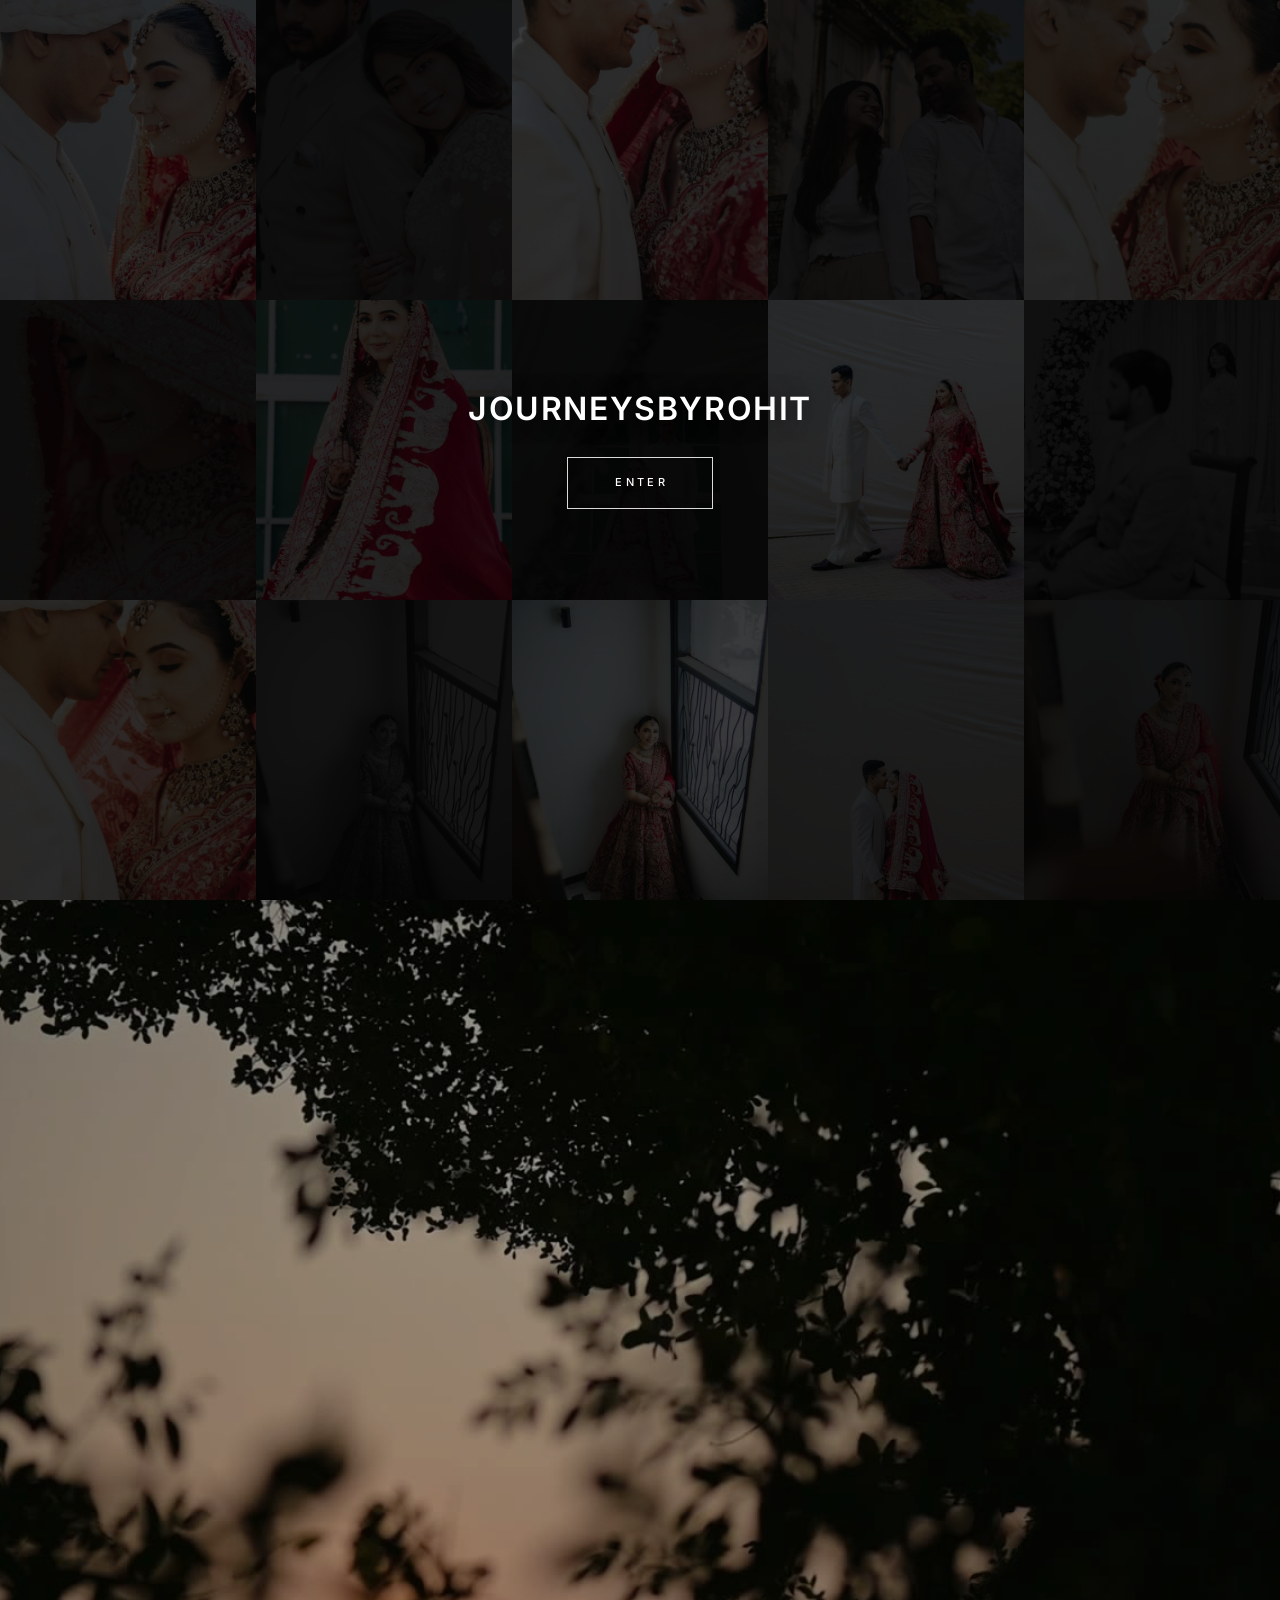
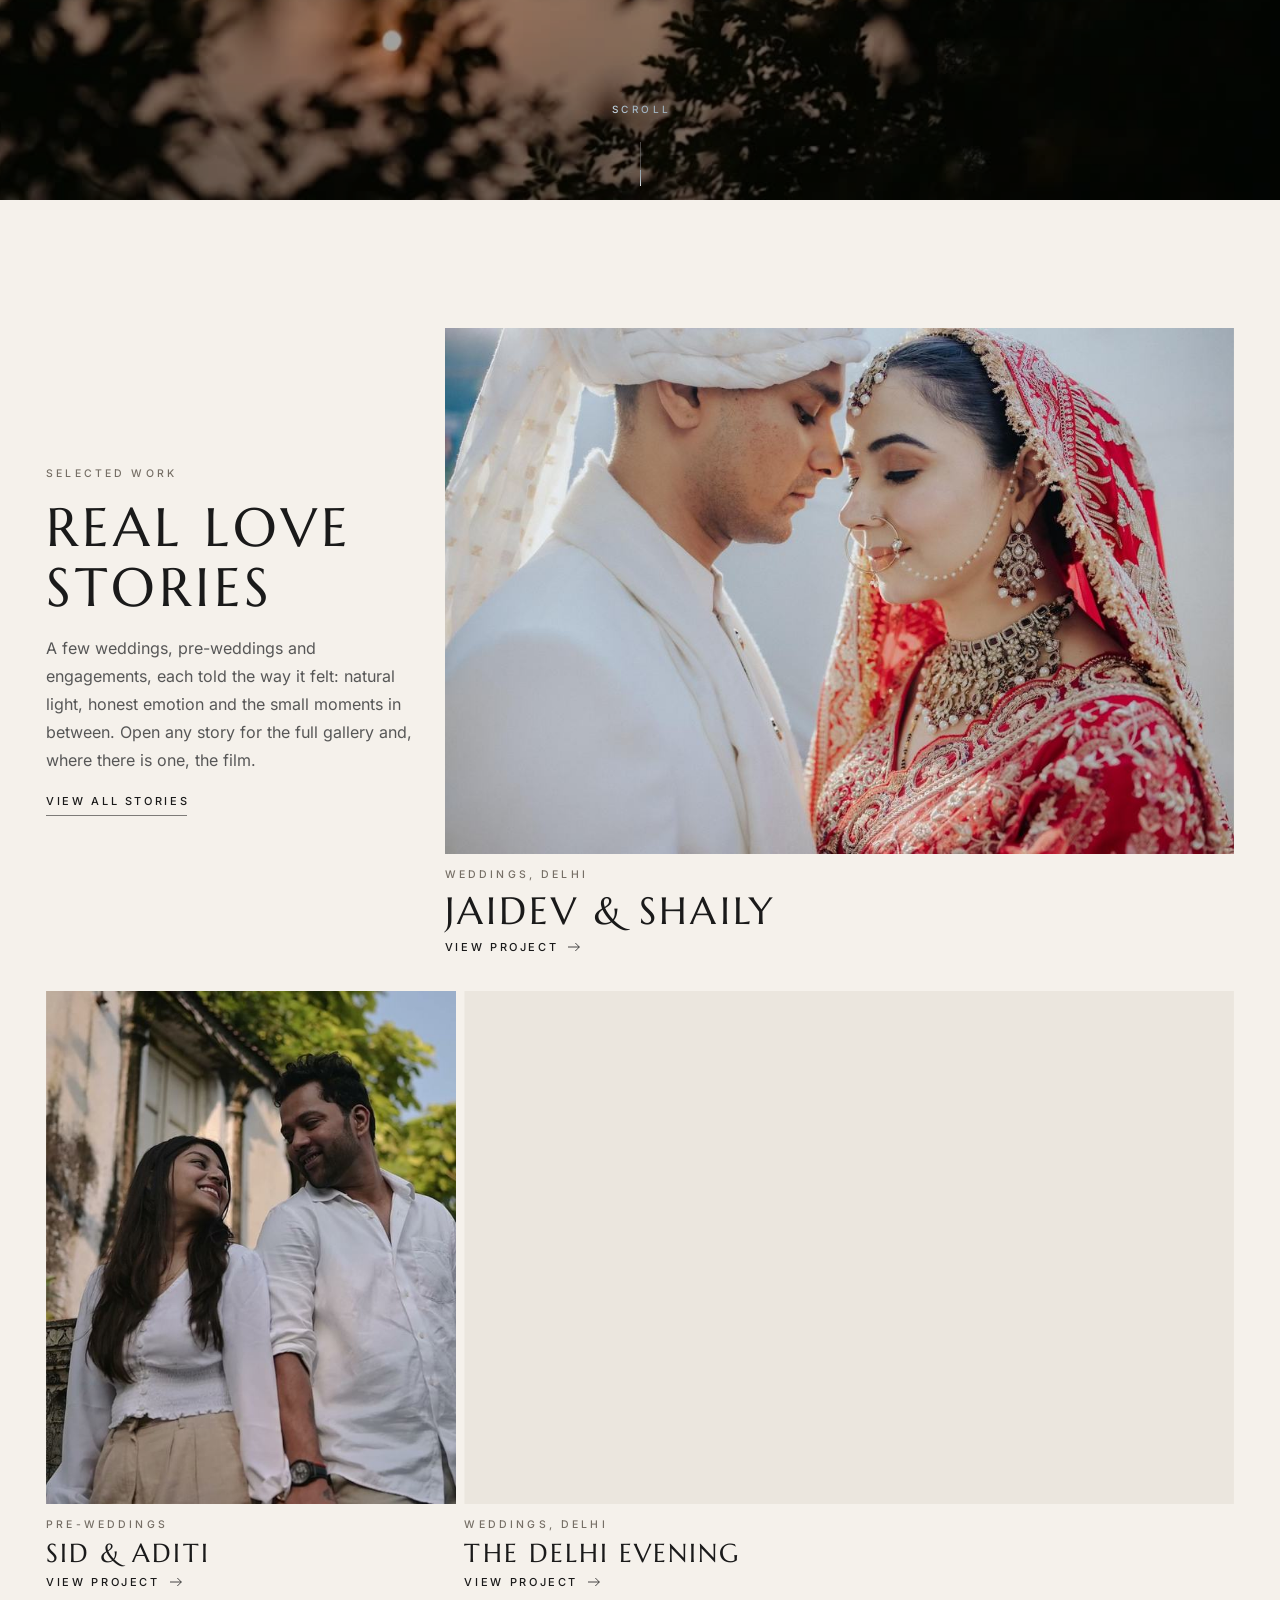
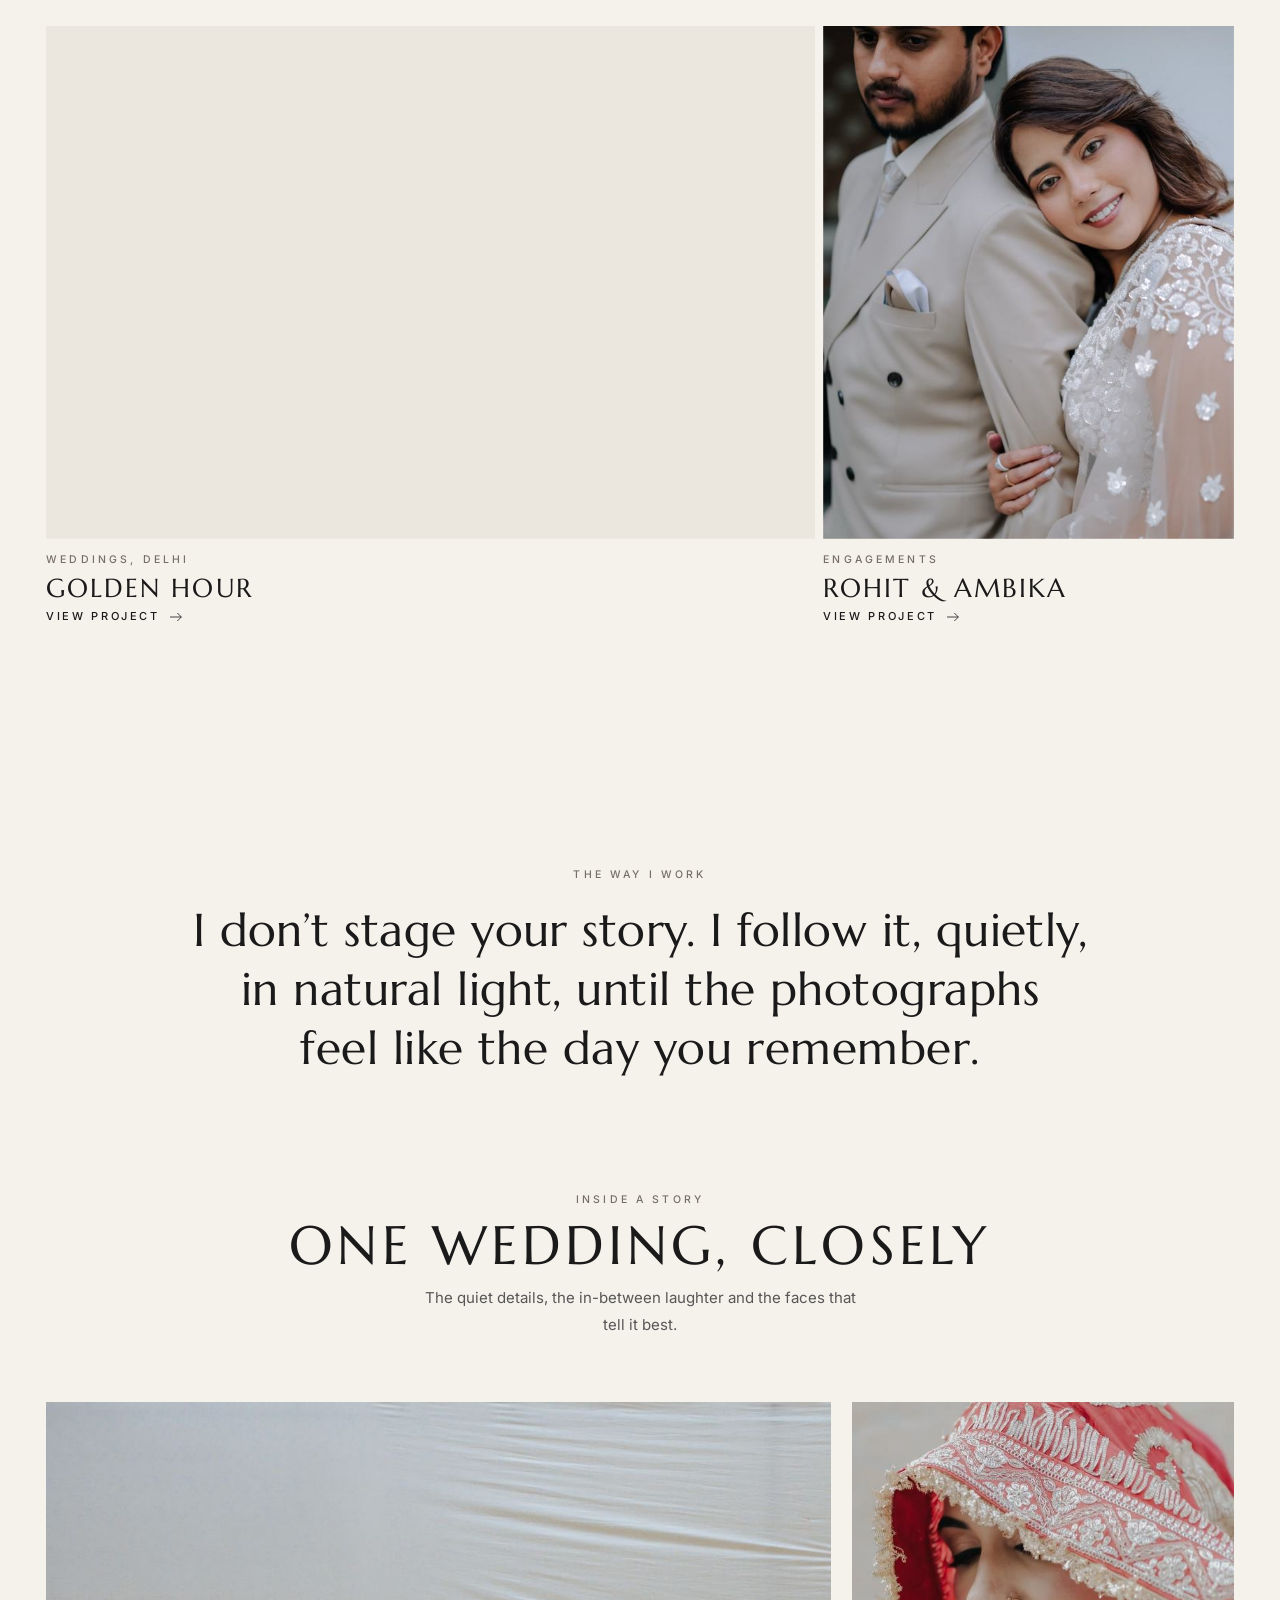
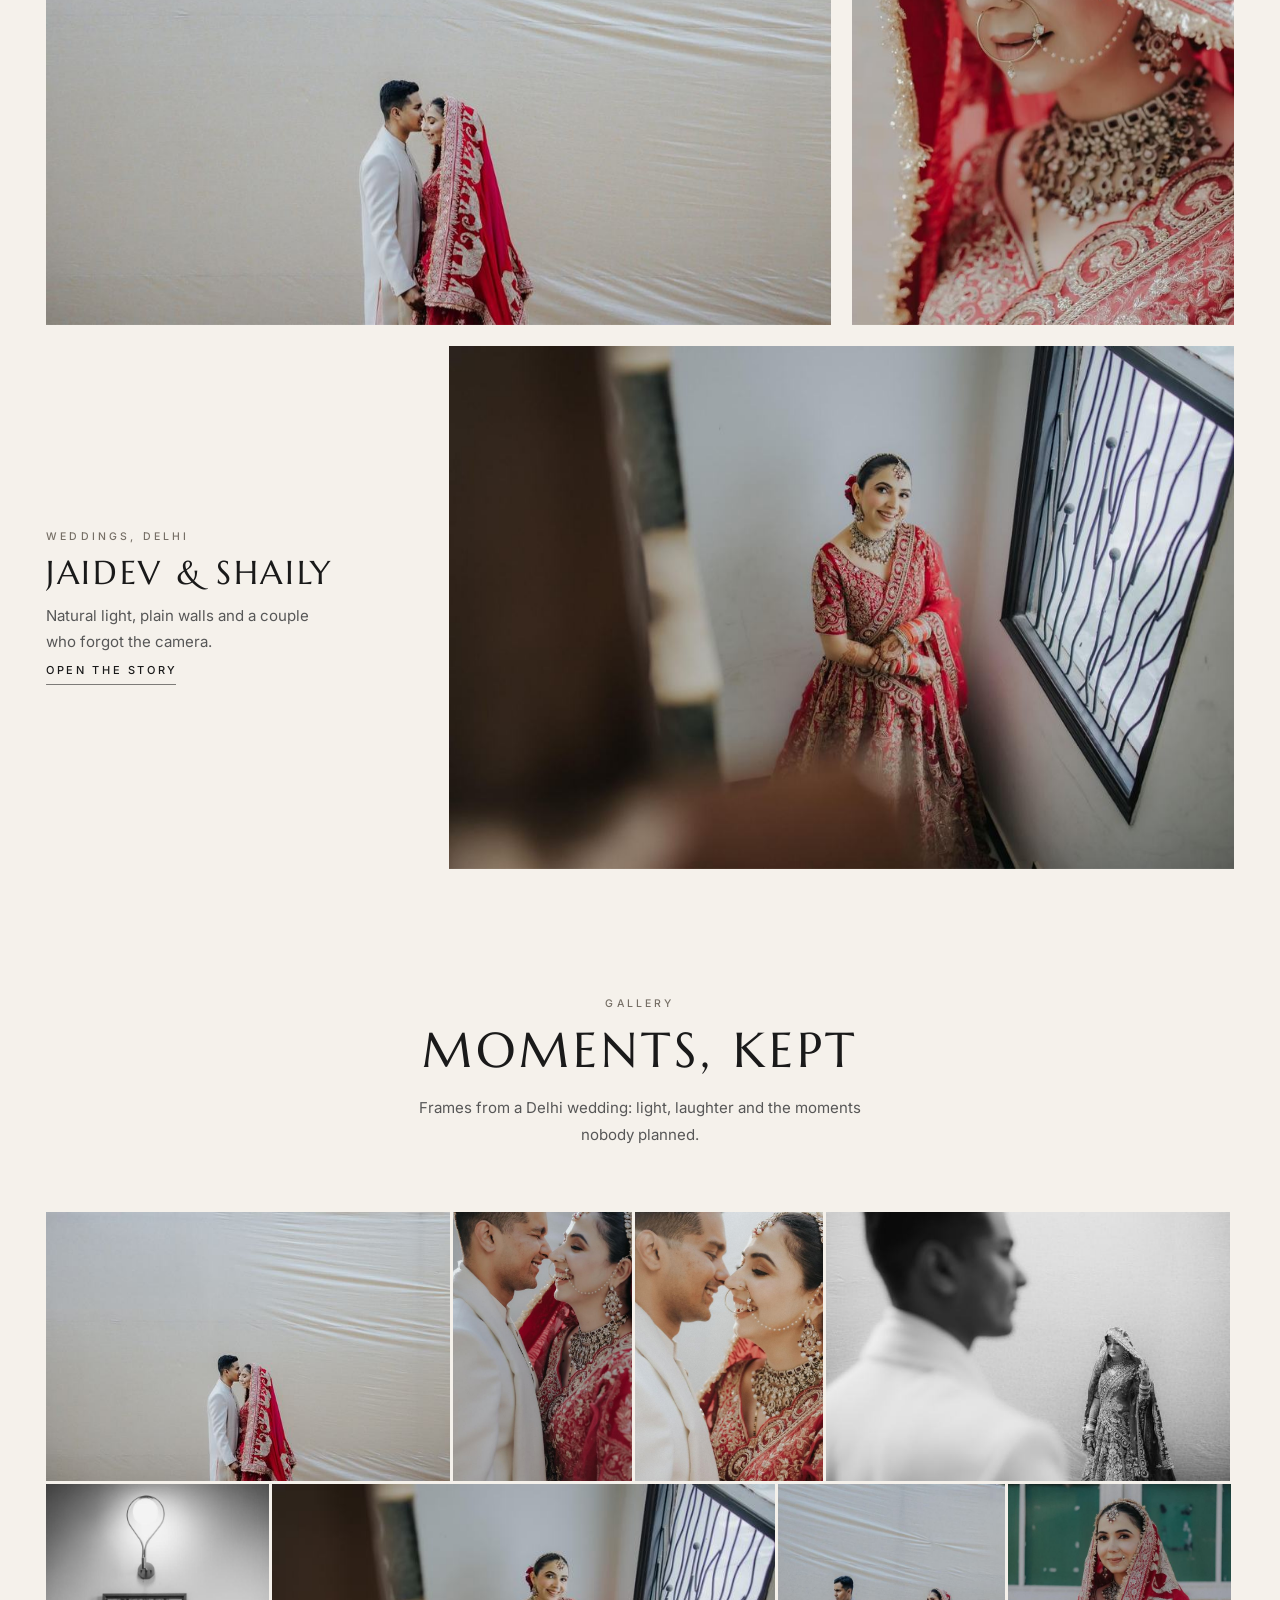
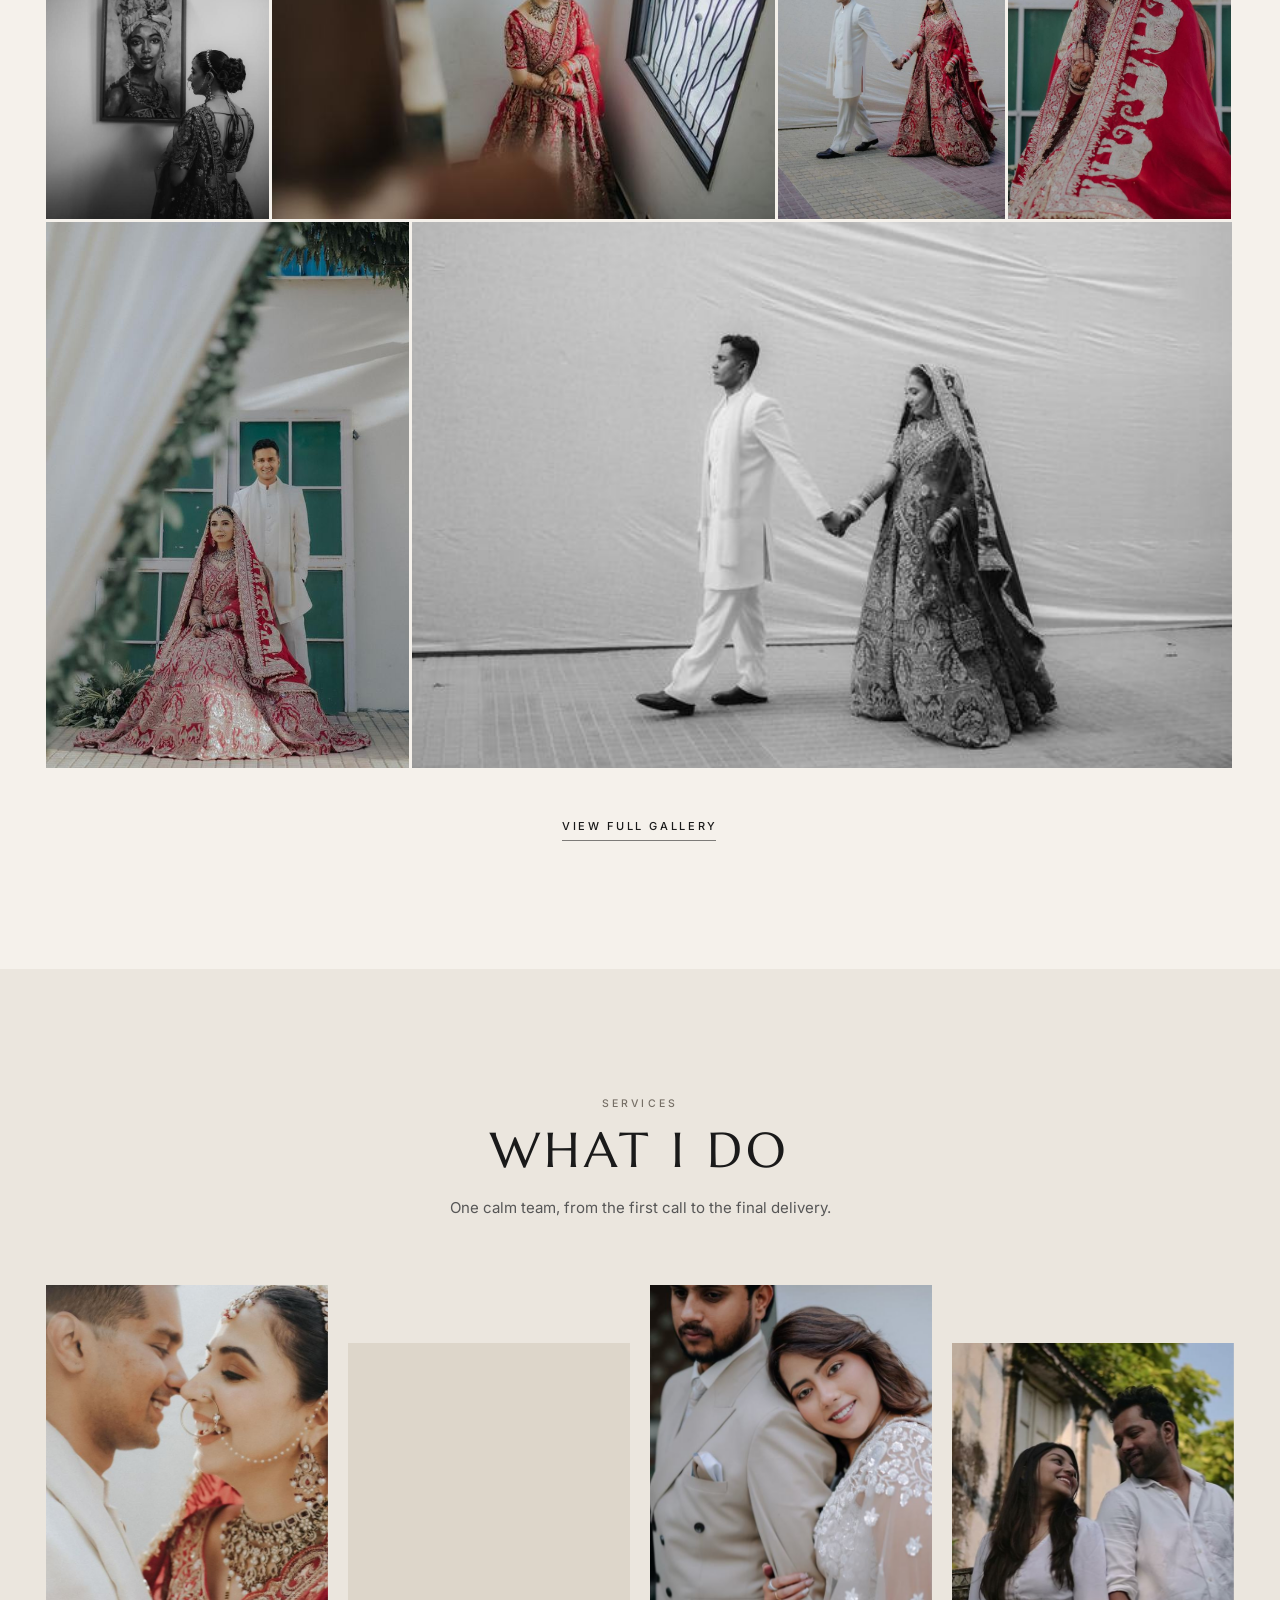
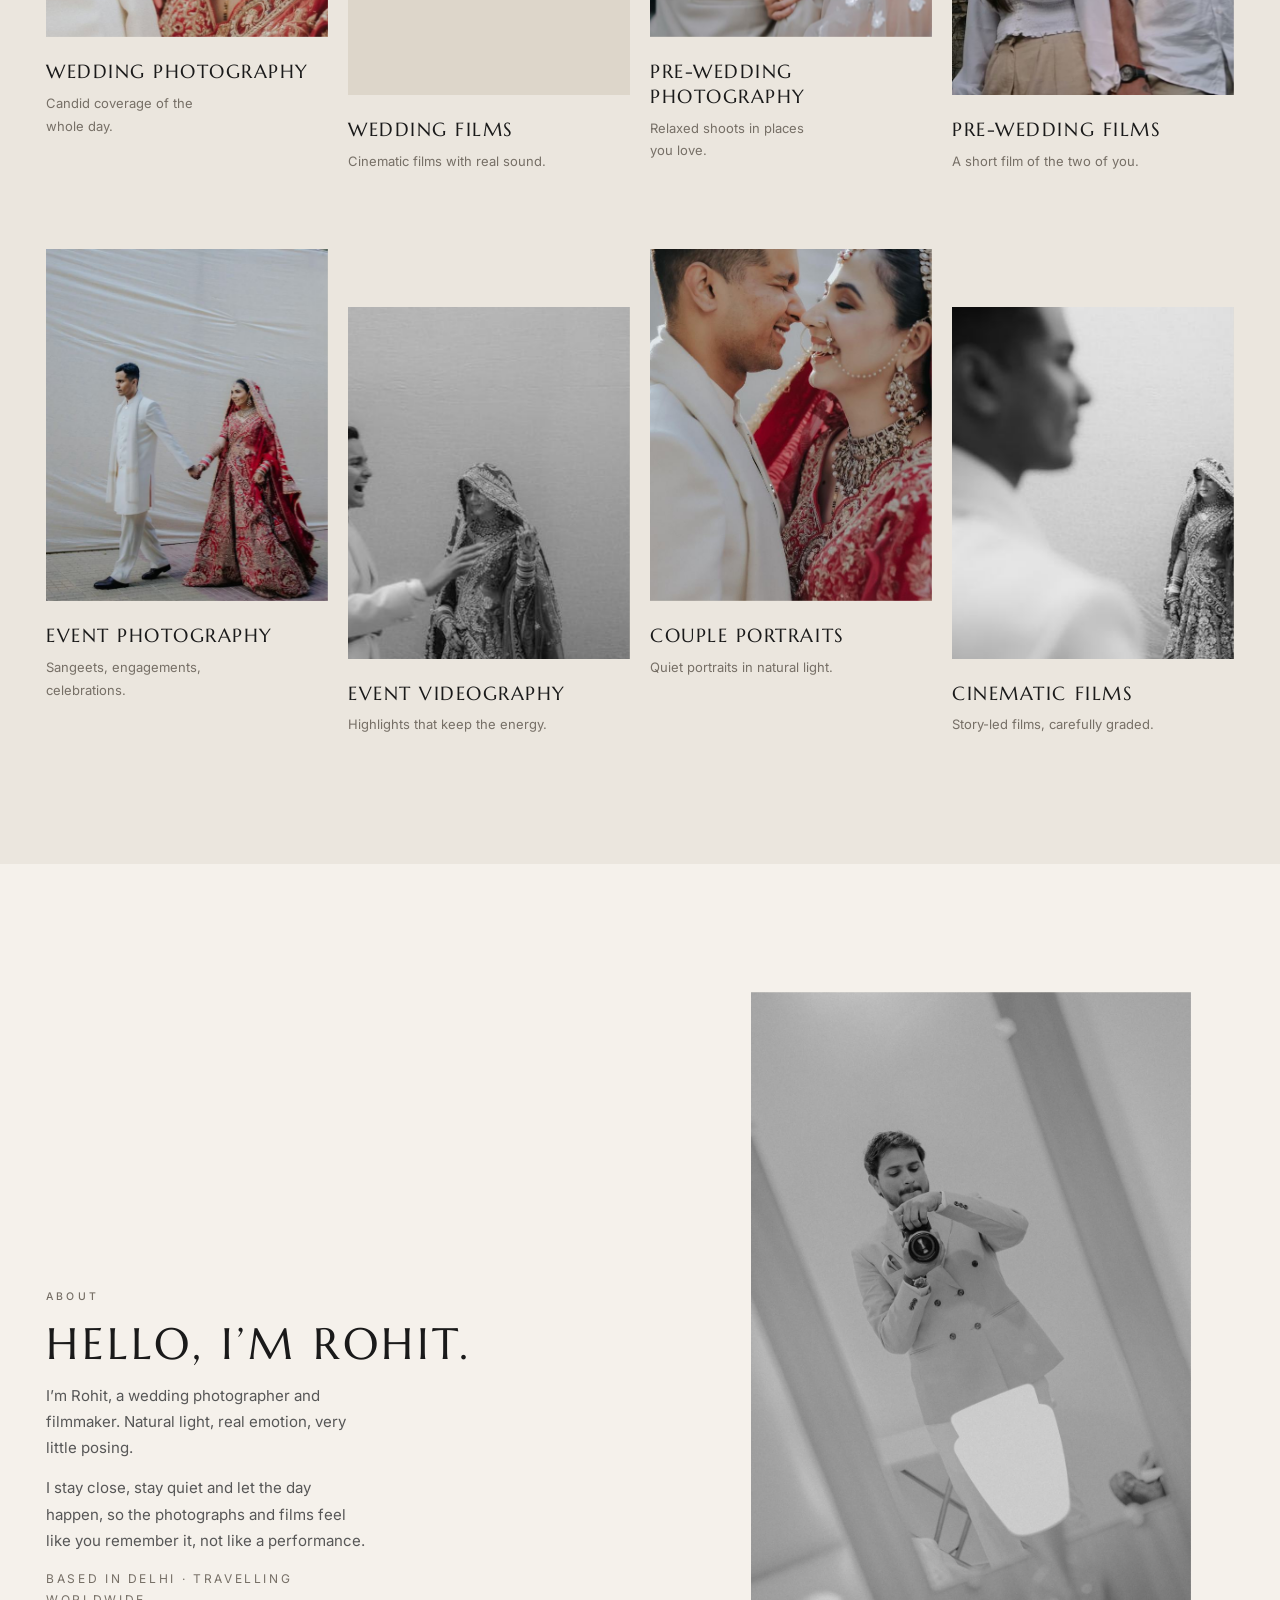
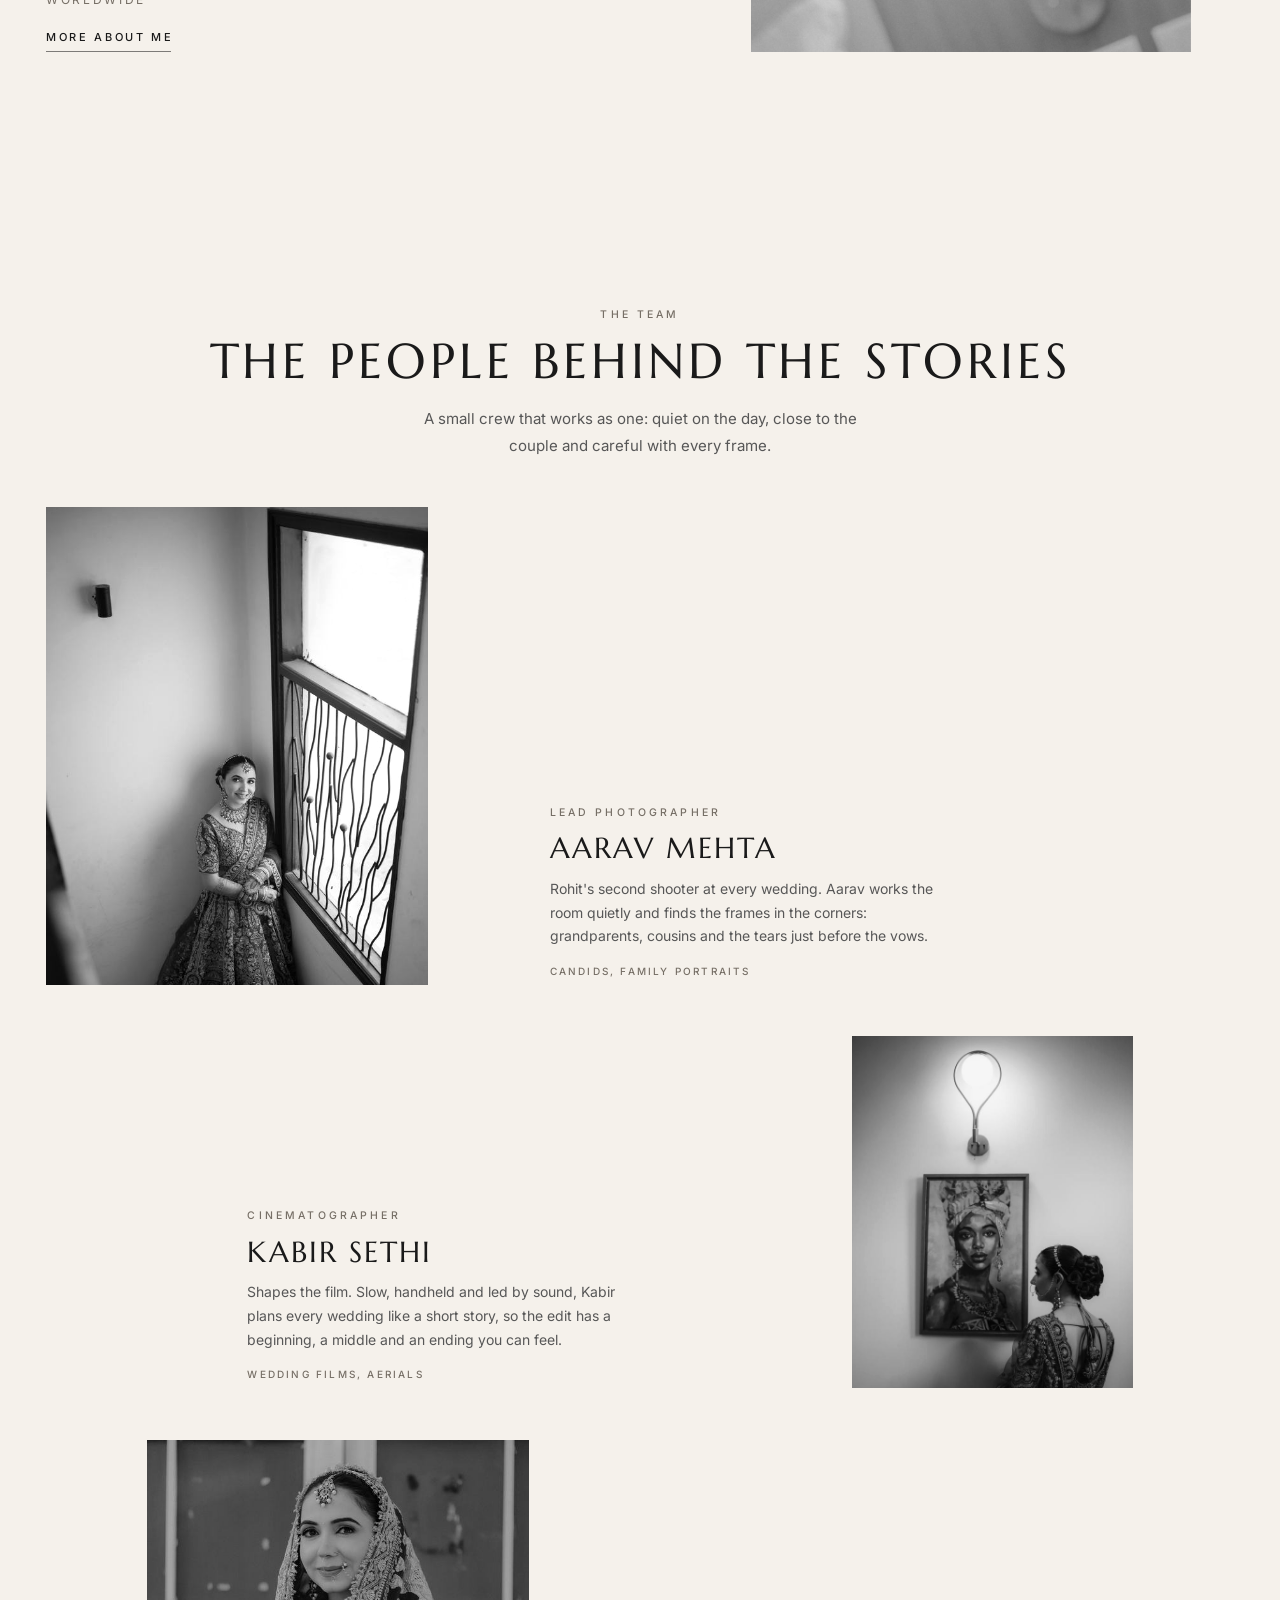
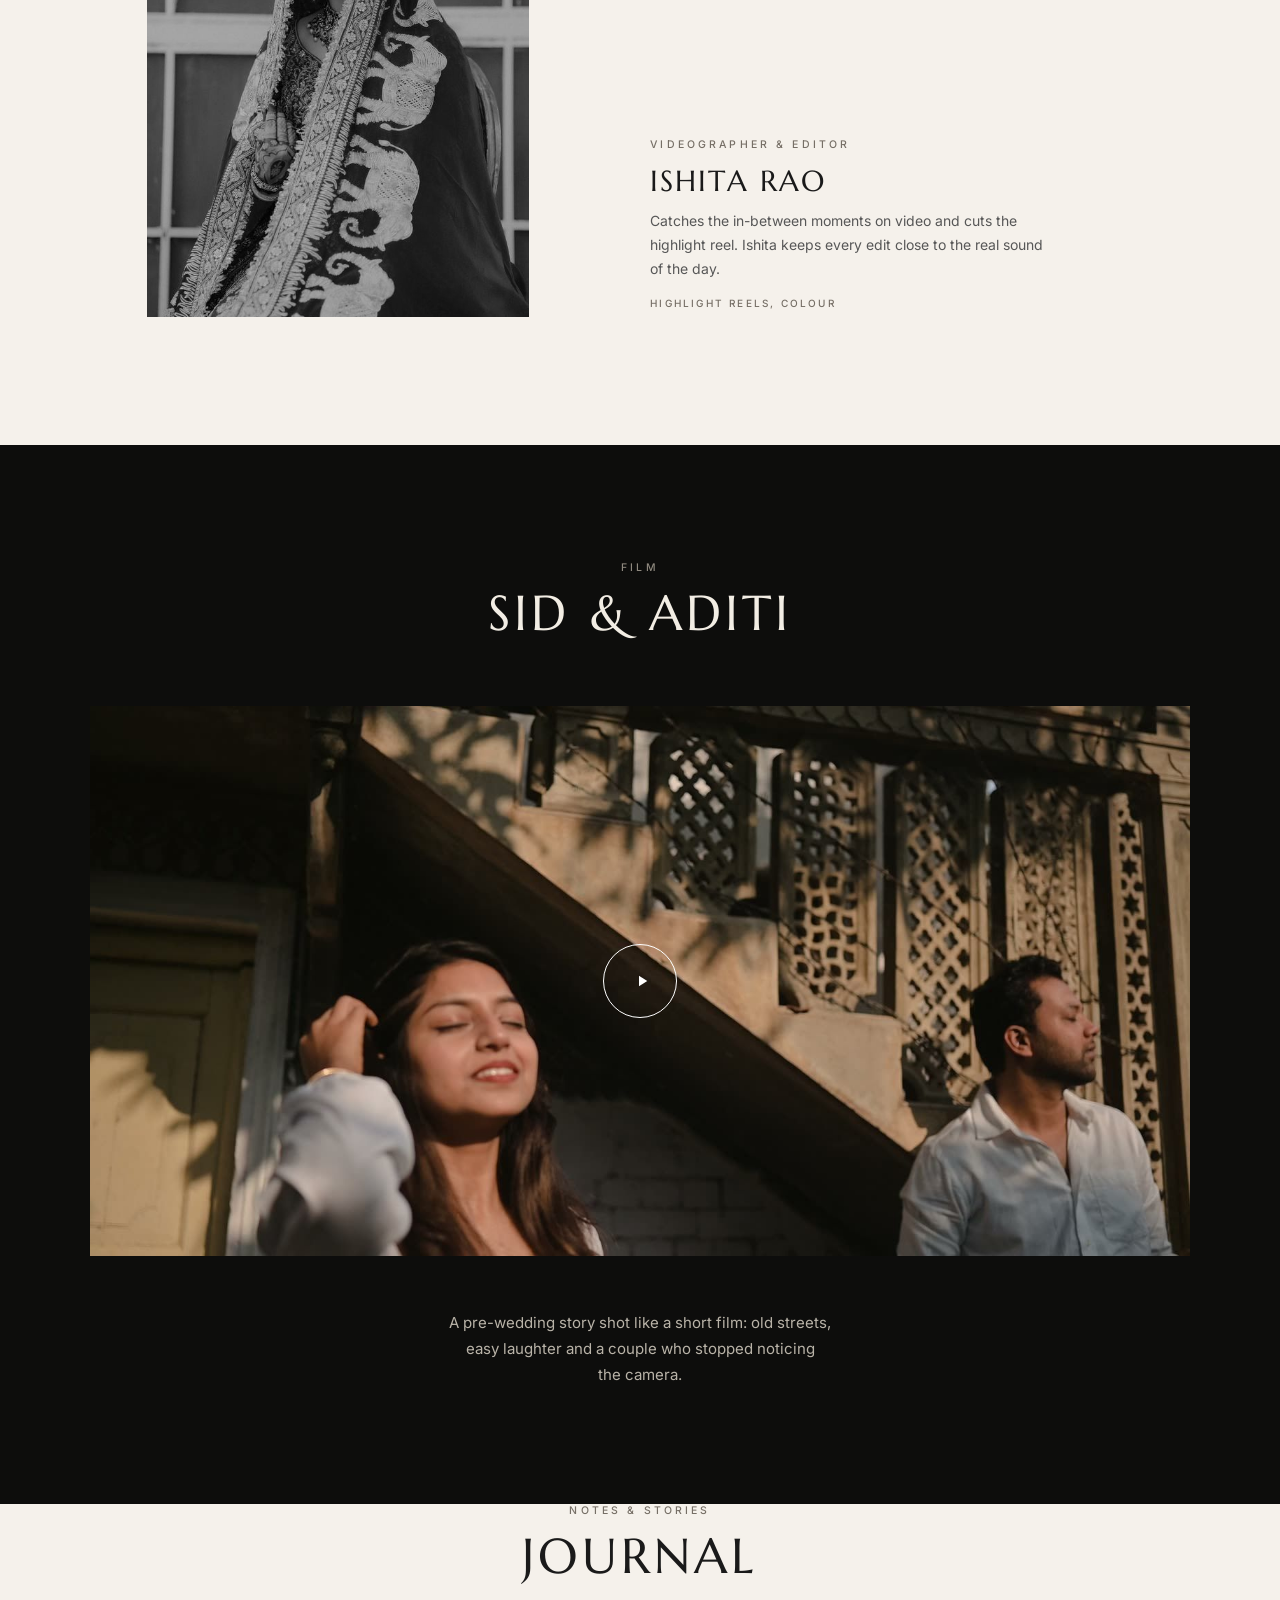
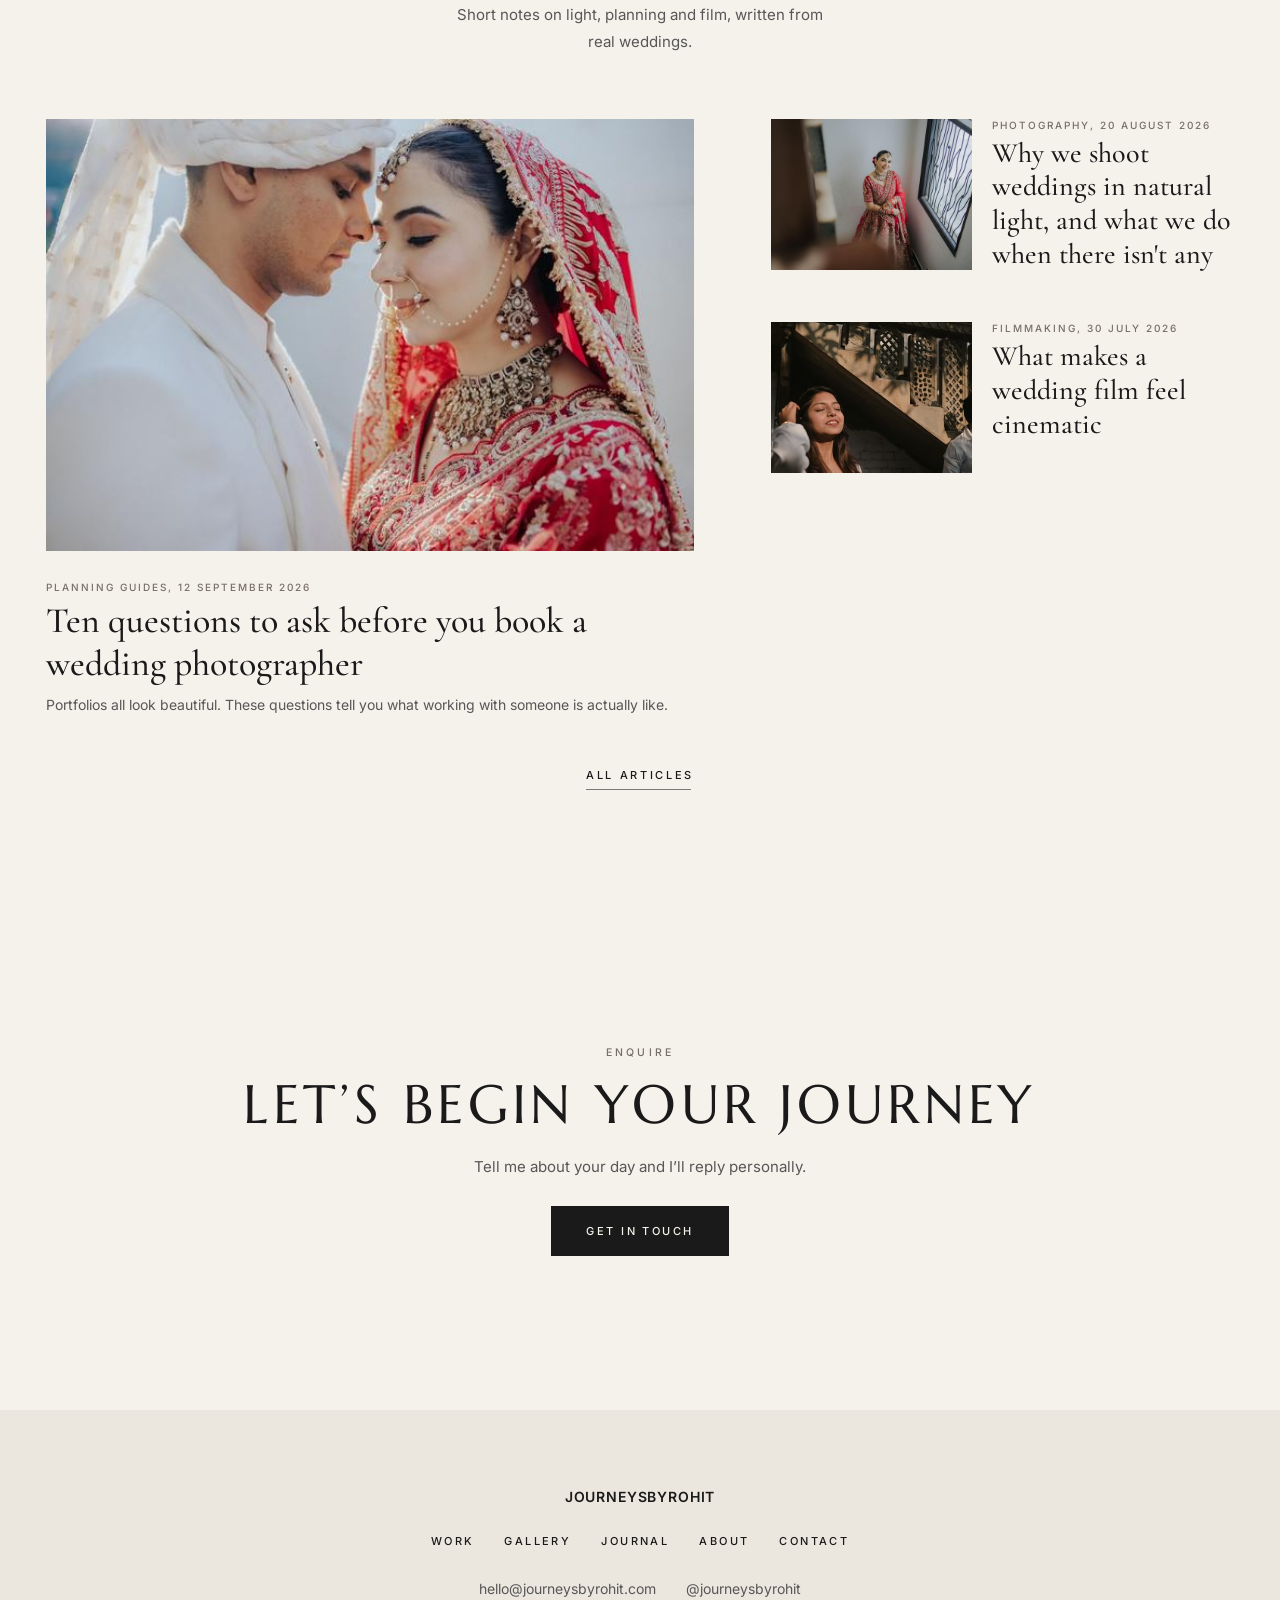
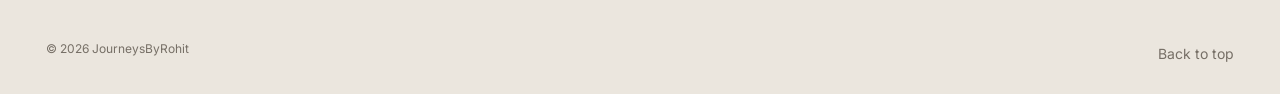
==== index.html @ 5f931e29 "Fix stale cache-busting version on all pages; darker muted text for legibility Co-Authored-By: Claud" ====
<!doctype html>
<html lang="en">
<head>
<meta charset="utf-8">
<meta name="viewport" content="width=device-width, initial-scale=1, viewport-fit=cover">
<title>JourneysByRohit: Wedding Photography & Films</title>
<meta name="description" content="Making films with love, for love. JourneysByRohit is a wedding photographer and filmmaker telling honest, cinematic love stories.">
<meta property="og:type" content="website">
<meta property="og:site_name" content="JourneysByRohit">
<meta property="og:title" content="JourneysByRohit: Wedding Photography & Films">
<meta property="og:description" content="Making films with love, for love. JourneysByRohit is a wedding photographer and filmmaker telling honest, cinematic love stories.">
<meta property="og:image" content="media/img/hero-poster.jpg">
<meta name="twitter:card" content="summary_large_image">
<meta name="theme-color" content="#f5f1eb">
<link rel="icon" href="data:image/svg+xml,%3Csvg xmlns='http://www.w3.org/2000/svg' viewBox='0 0 64 64'%3E%3Crect width='64' height='64' fill='%231a1a1a'/%3E%3Ctext x='32' y='43' font-family='Georgia,serif' font-size='30' text-anchor='middle' fill='%23f5f1eb'%3EJR%3C/text%3E%3C/svg%3E">
<link rel="preload" href="media/fonts/cormorant.woff2" as="font" type="font/woff2" crossorigin>
<link rel="preload" href="media/fonts/marcellus.woff2" as="font" type="font/woff2" crossorigin>
<link rel="preload" href="media/fonts/inter.woff2" as="font" type="font/woff2" crossorigin>
<link rel="preload" as="image" href="media/img/hero-poster.jpg" media="(min-width:721px)" fetchpriority="high">
<link rel="preload" as="image" href="media/img/hero-poster.jpg" media="(max-width:720px)" fetchpriority="high">
<link rel="stylesheet" href="css/style.css?v=300">
<script defer src="js/dims.js?v=300"></script>
<script defer src="js/data.js?v=300"></script>
<script defer src="js/main.js?v=300"></script>
</head>
<body data-page="home" id="top">
<main>

<section class="hero" aria-label="Wedding film"><a class="hero-scroll" href="#work" aria-label="Scroll to selected work"><span>Scroll</span></a></section>

<section class="sec wrap" id="work">
  <h1 class="sr">JourneysByRohit, wedding photography and films</h1>
  <div id="selected"></div>
</section>

<section class="statement wrap">
  <p class="label">The way I work</p>
  <p class="big">I don&rsquo;t stage your story. I follow it, quietly, in natural light, until the photographs feel like the day you remember.</p>
</section>

<section class="sec wrap" style="padding-top:0">
  <div class="showcase-head"><p class="label">Inside a story</p><h2 class="title">One wedding, closely</h2><p class="lead">The quiet details, the in-between laughter and the faces that tell it best.</p></div>
  <div id="showcase"></div>
</section>

<section class="sec wrap" style="padding-top:0">
  <div class="sec-head"><p class="label">Gallery</p><h2 class="title">Moments, kept</h2><p class="lead">Frames from a Delhi wedding: light, laughter and the moments nobody planned.</p></div>
  <div class="jgal" id="homeGallery"></div>
  <p class="center" style="margin-top:44px"><a class="link" href="gallery.html">View full gallery</a></p>
</section>

<section class="band">
  <div class="sec wrap">
    <div class="sec-head"><p class="label">Services</p><h2 class="title">What I do</h2><p class="lead">One calm team, from the first call to the final delivery.</p></div>
    <div class="svc-grid" id="services"></div>
  </div>
</section>

<section class="sec wrap" id="story">
  <div class="story-grid">
    <div class="story-im" id="storyImg"></div>
    <div class="story-txt">
      <p class="label">About</p>
      <h2>Hello, I&rsquo;m Rohit.</h2>
      <p>I&rsquo;m Rohit, a wedding photographer and filmmaker. Natural light, real emotion, very little posing.</p>
      <p>I stay close, stay quiet and let the day happen, so the photographs and films feel like you remember it, not like a performance.</p>
      <p class="place">Based in Delhi &middot; Travelling worldwide</p>
      <a class="link" href="about.html" style="margin-top:8px">More about me</a>
    </div>
  </div>
</section>

<section class="sec wrap team-sec">
  <div class="sec-head"><p class="label">The team</p><h2 class="title">The people behind the stories</h2><p class="lead">A small crew that works as one: quiet on the day, close to the couple and careful with every frame.</p></div>
  <div class="team" id="team"></div>
</section>

<section class="dark-band">
 <div class="sec wrap">
  <div class="sec-head"><p class="label">Film</p><h2 class="title">Sid &amp; Aditi</h2></div>
  <div class="reel" id="reel" role="button" tabindex="0" aria-label="Play the pre-wedding film"></div>
  <div class="film-cap"><p>A pre-wedding story shot like a short film: old streets, easy laughter and a couple who stopped noticing the camera.</p></div>
 </div>
</section>

<section class="sec wrap" style="padding-top:0">
  <div class="sec-head"><p class="label">Notes &amp; stories</p><h2 class="title">Journal</h2><p class="lead">Short notes on light, planning and film, written from real weddings.</p></div>
  <div id="journal"></div>
  <p class="center" style="margin-top:44px"><a class="link" href="blog.html">All articles</a></p>
</section>

<section class="sec wrap cta">
  <p class="label" style="margin-bottom:14px">Enquire</p>
  <h2 class="title">Let&rsquo;s begin your journey</h2>
  <p class="lead">Tell me about your day and I&rsquo;ll reply personally.</p>
  <p style="margin-top:26px"><a class="btn" href="contact.html">Get in touch</a></p>
</section>
</main>
<div id="footer"></div>
</body>
</html>
---- css/style.css ----
/* JourneysByRohit
   Clean, minimal, editorial. Cream + black, thin serif titles, quiet interactions.
   References: namanverma.com (palette, typography, tight galleries), chitreshmishra.com (video hero, navigation). */

@font-face { font-family: "Cormorant Garamond"; font-style: normal; font-weight: 300 600; font-display: swap; src: url("../media/fonts/cormorant.woff2") format("woff2"); }
@font-face { font-family: "Italiana"; font-style: normal; font-weight: 400; font-display: swap; src: url("../media/fonts/italiana.woff2") format("woff2"); }
@font-face { font-family: "Bodoni Moda"; font-style: normal; font-weight: 400 500; font-display: swap; src: url("../media/fonts/bodoni.woff2") format("woff2"); }
@font-face { font-family: "Inter"; font-style: normal; font-weight: 400 600; font-display: swap; src: url("../media/fonts/inter.woff2") format("woff2"); }

:root {
  --bg: #f5f1eb;
  --bg-2: #ebe6de;
  --ink: #1a1a1a;
  --text: #575757;
  --mute: #766f66;
  --line: rgba(26, 26, 26, 0.14);
  --serif: "Cormorant Garamond", Georgia, "Times New Roman", serif;
  --sans: "Inter", system-ui, -apple-system, "Segoe UI", sans-serif;
  --gutter: clamp(20px, 4vw, 56px);
  --max: 1480px;
  --nav-h: 72px;
  --gap: clamp(14px, 2.2vw, 30px);
}

*, *::before, *::after { box-sizing: border-box; }
html { -webkit-text-size-adjust: 100%; scroll-behavior: smooth; scroll-padding-top: 90px; }
body { margin: 0; background: var(--bg); color: var(--text); font: 400 15px/1.75 var(--sans); -webkit-font-smoothing: antialiased; overflow-x: clip; }
img, video, svg { display: block; max-width: 100%; }
a { color: inherit; text-decoration: none; }
button { font: inherit; color: inherit; background: none; border: 0; padding: 0; cursor: pointer; }
h1, h2, h3, h4, p, figure, dl, dd { margin: 0; }
ul { list-style: none; margin: 0; padding: 0; }
::selection { background: var(--ink); color: var(--bg); }
:focus-visible { outline: 1px solid var(--ink); outline-offset: 4px; }
.skip { position: absolute; left: 12px; top: -60px; background: var(--ink); color: var(--bg); padding: 10px 16px; z-index: 200; }
.skip:focus { top: 12px; }
.sr { position: absolute; width: 1px; height: 1px; overflow: hidden; clip: rect(0 0 0 0); }

/* ---------- type ---------- */
.title { font-family: var(--serif); font-weight: 300; font-size: clamp(26px, 3.4vw, 42px); line-height: 1.2; letter-spacing: .08em; text-transform: uppercase; color: var(--ink); text-align: center; text-wrap: balance; }
.title.left { text-align: left; }
.label { font: 500 11px/1.4 var(--sans); letter-spacing: .22em; text-transform: uppercase; color: var(--mute); }
.lead { max-width: 58ch; margin-inline: auto; text-align: center; text-wrap: pretty; }
p { text-wrap: pretty; }
.link { display: inline-block; font: 500 11px/1 var(--sans); letter-spacing: .22em; text-transform: uppercase; color: var(--ink); padding-bottom: 6px; border-bottom: 1px solid var(--ink); transition: opacity .25s; }
.link:hover { opacity: .55; }
.center { text-align: center; }
.wrap { width: 100%; max-width: var(--max); margin-inline: auto; padding-inline: var(--gutter); }
.sec { padding-block: clamp(56px, 8vw, 110px); }
.sec-head { display: grid; gap: 14px; justify-items: center; margin-bottom: clamp(30px, 4.5vw, 56px); text-align: center; }

/* ---------- images: fade in once loaded, nothing else ---------- */
img { opacity: 0; transition: opacity .45s ease; }
img.ld, html:not(.js) img { opacity: 1; }
.ph { display: grid; place-items: center; background: var(--bg-2); color: var(--mute); font: 500 10px var(--sans); letter-spacing: .2em; text-transform: uppercase; }

/* ---------- header ---------- */
.header { position: fixed; inset: 0 0 auto 0; z-index: 100; height: var(--nav-h); display: flex; align-items: center; justify-content: space-between; padding-inline: var(--gutter); color: var(--ink); transition: background .3s, color .3s; }
.header.solid { background: rgba(245, 241, 235, .97); box-shadow: 0 1px 0 var(--line); }
.header.on-hero { color: #fff; }
.header.menu-open { background: var(--bg); color: var(--ink); box-shadow: none; }
.logo { font: 600 clamp(16px, 1.9vw, 21px)/1 var(--sans); letter-spacing: .04em; text-transform: uppercase; }
.nav { display: none; gap: clamp(24px, 3vw, 44px); }
.nav a { font: 500 11px/1 var(--sans); letter-spacing: .2em; text-transform: uppercase; padding-block: 8px; border-bottom: 1px solid transparent; transition: border-color .25s; }
.nav a:hover, .nav a[aria-current="page"] { border-color: currentColor; }
.burger { width: 44px; height: 44px; margin-right: -10px; display: grid; place-content: center; gap: 6px; }
.burger i { display: block; width: 24px; height: 1px; background: currentColor; transition: transform .25s, opacity .2s; }
.menu-open .burger i:nth-child(1) { transform: translateY(7px) rotate(45deg); }
.menu-open .burger i:nth-child(2) { opacity: 0; }
.menu-open .burger i:nth-child(3) { transform: translateY(-7px) rotate(-45deg); }
@media (min-width: 900px) { .nav { display: flex; } .burger { display: none; } .menu { display: none !important; } }

/* mobile menu */
.menu { position: fixed; inset: 0; z-index: 90; background: var(--bg); padding: calc(var(--nav-h) + 18px) var(--gutter) 28px; display: flex; flex-direction: column; opacity: 0; visibility: hidden; transition: opacity .25s ease, visibility 0s .25s; overflow-y: auto; }
.menu.open { opacity: 1; visibility: visible; transition: opacity .25s ease; }
.menu-links a { display: block; font: 300 clamp(34px, 11vw, 54px)/1.25 var(--sans); letter-spacing: .01em; text-transform: uppercase; color: var(--ink); padding-block: 4px; }
.menu-sub { margin-top: 30px; padding-top: 24px; border-top: 1px solid var(--ink); display: grid; gap: 2px; }
.menu-sub a { font-size: 17px; color: var(--ink); padding-block: 7px; }

/* ---------- hero: full-screen video, nothing else ---------- */
.hero { position: relative; height: 100vh; height: 100svh; min-height: 460px; background: #111; overflow: hidden; }
.hero video, .hero img { position: absolute; inset: 0; width: 100%; height: 100%; object-fit: cover; }
.hero::after { content: ""; position: absolute; inset: 0 0 auto 0; height: 150px; background: linear-gradient(rgba(0,0,0,.34), rgba(0,0,0,0)); pointer-events: none; }

/* ---------- intro ---------- */
.intro { text-align: center; }
.intro .title { margin-bottom: 22px; }
.intro p { max-width: 54ch; margin: 0 auto 28px; }

/* ---------- story cards (masonry, natural proportions) ---------- */
.cards { columns: 1; column-gap: var(--gap); }
@media (min-width: 640px) { .cards { columns: 2; } }
@media (min-width: 1000px) { .cards { columns: 3; } }
.card { display: block; break-inside: avoid; margin-bottom: clamp(28px, 3.6vw, 48px); }
.card .im, .jg { position: relative; overflow: hidden; background: var(--bg-2); }
.card .im { aspect-ratio: var(--ar, 4/5); }
.card img { position: absolute; inset: 0; width: 100%; height: 100%; object-fit: cover; transition: opacity .45s ease; }
.card:hover img { opacity: .88; }
.card .cap { margin-top: 14px; text-align: center; display: grid; gap: 4px; }
.card .cap b { font: 500 clamp(17px, 1.6vw, 20px)/1.3 var(--serif); letter-spacing: .12em; text-transform: uppercase; color: var(--ink); }
.card .cap span { font: 500 10px var(--sans); letter-spacing: .2em; text-transform: uppercase; color: var(--mute); }
.card.is-hidden { display: none; }

/* ---------- tight justified gallery ---------- */
.jgal { display: flex; flex-wrap: wrap; gap: 4px; align-items: flex-start; }
.jg { flex: none; display: block; padding: 0; cursor: zoom-in; }
.jg img, .jg .ph { position: absolute; inset: 0; width: 100%; height: 100%; object-fit: cover; }
.jg:hover img { opacity: .88; }
.jg.is-hidden { display: none; }
@media (min-width: 700px) { .jgal { gap: 6px; } }

/* ---------- tabs (filters) ---------- */
.tabs { display: flex; flex-wrap: wrap; justify-content: center; gap: 6px 28px; margin-bottom: clamp(26px, 4vw, 48px); }
.tab { font: 500 11px/1 var(--sans); letter-spacing: .2em; text-transform: uppercase; color: var(--mute); padding: 12px 0; border-bottom: 1px solid transparent; transition: color .25s, border-color .25s; }
.tab:hover { color: var(--ink); }
.tab[aria-pressed="true"] { color: var(--ink); border-color: var(--ink); }
.empty { text-align: center; padding: 50px 0; color: var(--mute); display: none; }
.empty.show { display: block; }

/* ---------- services ---------- */
.cols3 { display: grid; gap: 36px; }
.cols3 article { text-align: center; }
.cols3 h3 { font: 500 22px/1.3 var(--serif); letter-spacing: .12em; text-transform: uppercase; color: var(--ink); margin-bottom: 12px; }
.cols3 p { max-width: 38ch; margin-inline: auto; }
@media (min-width: 800px) { .cols3 { grid-template-columns: repeat(3, 1fr); gap: clamp(30px, 5vw, 80px); } }

/* ---------- film ---------- */
.reel { position: relative; max-width: 1100px; margin-inline: auto; aspect-ratio: 16/9; background: var(--bg-2); overflow: hidden; cursor: pointer; display: block; width: 100%; }
.reel video, .reel .ph { position: absolute; inset: 0; width: 100%; height: 100%; object-fit: cover; }
.play { position: absolute; left: 50%; top: 50%; translate: -50% -50%; width: 74px; height: 74px; border-radius: 50%; border: 1px solid #fff; color: #fff; display: grid; place-items: center; transition: background .25s, color .25s; }
.play svg { width: 18px; height: 18px; margin-left: 3px; }
.reel:hover .play, .film:hover .play { background: #fff; color: var(--ink); }

/* ---------- about teaser / split ---------- */
.split { display: grid; gap: 36px; align-items: center; }
.split .im { aspect-ratio: var(--ar, .8); position: relative; background: var(--bg-2); overflow: hidden; width: 100%; max-width: 460px; }
.split .im img { position: absolute; inset: 0; width: 100%; height: 100%; object-fit: cover; }
.split .copy { display: grid; gap: 18px; justify-items: start; max-width: 52ch; }
.split .copy .title { text-align: left; }
@media (min-width: 860px) { .split { grid-template-columns: 5fr 6fr; gap: clamp(40px, 7vw, 110px); } }

/* ---------- journal ---------- */
.post { display: block; break-inside: avoid; margin-bottom: clamp(28px, 3.6vw, 48px); }
.post .im { position: relative; aspect-ratio: var(--ar, 1.5); background: var(--bg-2); overflow: hidden; }
.post .im img { position: absolute; inset: 0; width: 100%; height: 100%; object-fit: cover; }
.post:hover img { opacity: .88; }
.post .meta { margin-top: 14px; font: 500 10px var(--sans); letter-spacing: .2em; text-transform: uppercase; color: var(--mute); }
.post h3 { margin-top: 6px; font: 500 clamp(22px, 2.2vw, 28px)/1.2 var(--serif); color: var(--ink); }
.post p { margin-top: 8px; font-size: 14px; }
.post.is-hidden { display: none; }

/* ---------- page head ---------- */
.page-head { padding: calc(var(--nav-h) + clamp(36px, 6vw, 80px)) 0 clamp(26px, 4vw, 48px); text-align: center; display: grid; gap: 14px; justify-items: center; }
.page-head .title { font-size: clamp(30px, 4.4vw, 54px); }

/* ---------- project page ---------- */
.pj-top { padding-top: var(--nav-h); }
.pj-cover { position: relative; width: min(100%, calc(84svh * var(--ar, 1.6))); margin-inline: auto; aspect-ratio: var(--ar, 1.6); background: var(--bg-2); overflow: hidden; }
.pj-cover img { position: absolute; inset: 0; width: 100%; height: 100%; object-fit: cover; }
.pj-head { text-align: center; display: grid; gap: 10px; justify-items: center; padding-block: clamp(30px, 4.5vw, 56px); }
.pj-head .title { font-size: clamp(26px, 3.6vw, 44px); }
.pj-credits { display: grid; gap: 2px; font-size: 13px; color: var(--mute); }
.pj-credits b { font-weight: 500; color: var(--text); }
.pj-story { max-width: 58ch; margin: 18px auto 0; text-align: center; }
.films { display: grid; gap: var(--gap); }
@media (min-width: 800px) { .films { grid-template-columns: repeat(2, 1fr); } }
.film { position: relative; display: block; width: 100%; aspect-ratio: 16/9; background: var(--bg-2); overflow: hidden; }
.film video, .film .ph { position: absolute; inset: 0; width: 100%; height: 100%; object-fit: cover; }
.film .cap { position: absolute; left: 14px; bottom: 12px; color: #fff; font: 500 10px var(--sans); letter-spacing: .2em; text-transform: uppercase; }
.next-story { display: block; text-align: center; padding-block: clamp(50px, 8vw, 100px); border-top: 1px solid var(--line); }
.next-story .title { margin-top: 12px; }

/* ---------- article ---------- */
.article { max-width: 680px; margin: 0 auto; padding: clamp(36px, 6vw, 70px) var(--gutter); }
.article p { font-size: 16px; line-height: 1.85; margin-bottom: 1.3em; }
.article h2 { font: 500 clamp(22px, 2.6vw, 28px)/1.25 var(--serif); letter-spacing: .1em; text-transform: uppercase; color: var(--ink); margin: 2em 0 .7em; }
.article blockquote { margin: 1.8em 0; padding: 0 0 0 22px; border-left: 1px solid var(--ink); font: 400 clamp(22px, 2.4vw, 28px)/1.35 var(--serif); color: var(--ink); }
.article figure { margin: 2em calc(var(--gutter) * -1); }
.article figure .im { position: relative; aspect-ratio: var(--ar, 1.5); background: var(--bg-2); }
.article figure img { position: absolute; inset: 0; width: 100%; height: 100%; object-fit: cover; }
.article figcaption { margin-top: 8px; font-size: 12px; color: var(--mute); padding-inline: var(--gutter); }
.share { display: flex; gap: 22px; padding-top: 24px; border-top: 1px solid var(--line); align-items: center; }

/* ---------- about ---------- */
.stats { display: grid; grid-template-columns: repeat(2, 1fr); gap: 34px 20px; text-align: center; }
.stats b { display: block; font: 300 clamp(40px, 5vw, 60px)/1 var(--serif); color: var(--ink); }
.stats span { font: 500 10px var(--sans); letter-spacing: .2em; text-transform: uppercase; color: var(--mute); }
@media (min-width: 800px) { .stats { grid-template-columns: repeat(4, 1fr); } }
.bts { display: grid; grid-template-columns: repeat(2, 1fr); gap: 4px; align-items: start; }
@media (min-width: 800px) { .bts { grid-template-columns: repeat(4, 1fr); gap: 6px; } }
.bts .im { position: relative; aspect-ratio: var(--ar, 1); background: var(--bg-2); overflow: hidden; }
.bts img { position: absolute; inset: 0; width: 100%; height: 100%; object-fit: cover; }
.timeline { max-width: 720px; margin-inline: auto; border-top: 1px solid var(--line); }
.timeline li { display: grid; grid-template-columns: 80px 1fr; gap: 16px; padding: 16px 0; border-bottom: 1px solid var(--line); }
.timeline b { font: 500 22px/1.2 var(--serif); color: var(--ink); }

/* ---------- contact ---------- */
.contact-grid { display: grid; gap: 54px; padding-bottom: clamp(60px, 9vw, 120px); }
@media (min-width: 960px) { .contact-grid { grid-template-columns: 1.4fr 1fr; gap: 8vw; } }
.form { display: grid; gap: 26px 22px; grid-template-columns: 1fr; }
@media (min-width: 640px) { .form { grid-template-columns: 1fr 1fr; } .form .full { grid-column: 1 / -1; } }
.field label { display: block; font: 500 10px var(--sans); letter-spacing: .22em; text-transform: uppercase; color: var(--mute); margin-bottom: 2px; }
.field input, .field select, .field textarea { width: 100%; min-height: 48px; padding: 8px 0; font: inherit; font-size: 16px; color: var(--ink); background: transparent; border: 0; border-bottom: 1px solid var(--line); border-radius: 0; outline: none; appearance: none; -webkit-appearance: none; transition: border-color .25s; }
.field textarea { resize: vertical; min-height: 110px; }
.field select { background-image: url("data:image/svg+xml,%3Csvg xmlns='http://www.w3.org/2000/svg' width='12' height='8' fill='none' stroke='%231a1a1a' stroke-width='1.2'%3E%3Cpath d='m1 1 5 5 5-5'/%3E%3C/svg%3E"); background-repeat: no-repeat; background-position: right 2px center; padding-right: 24px; }
.field input:focus, .field select:focus, .field textarea:focus { border-color: var(--ink); }
.field .err { display: none; color: #9a2d22; font-size: 12px; margin-top: 4px; }
.field.bad .err { display: block; }
.field.bad input, .field.bad select, .field.bad textarea { border-color: #9a2d22; }
.btn { display: inline-flex; align-items: center; justify-content: center; min-height: 50px; padding: 0 34px; background: var(--ink); color: var(--bg); border: 1px solid var(--ink); font: 500 11px/1 var(--sans); letter-spacing: .22em; text-transform: uppercase; transition: background .25s, color .25s; }
.btn:hover { background: transparent; color: var(--ink); }
.btn:disabled { opacity: .5; cursor: default; }
.note { font-size: 12px; color: var(--mute); }
.form-ok { display: none; padding: 26px; border: 1px solid var(--ink); }
.form-ok.show { display: block; }
.form-ok h3 { font: 500 24px var(--serif); letter-spacing: .1em; text-transform: uppercase; color: var(--ink); margin-bottom: 6px; }
.direct a.row { display: flex; justify-content: space-between; align-items: center; gap: 16px; padding: 18px 0; border-bottom: 1px solid var(--line); transition: opacity .25s; }
.direct a.row:first-of-type { border-top: 1px solid var(--line); }
.direct a.row:hover { opacity: .6; }
.direct small { display: block; font: 500 10px var(--sans); letter-spacing: .2em; text-transform: uppercase; color: var(--mute); }
.direct b { font: 500 20px/1.3 var(--serif); letter-spacing: .06em; color: var(--ink); overflow-wrap: anywhere; }

/* ---------- cta + footer ---------- */
.cta { text-align: center; border-top: 1px solid var(--line); }
.cta .title { margin-bottom: 18px; }
.cta p { margin-bottom: 26px; }
.footer { border-top: 1px solid var(--line); padding: clamp(40px, 6vw, 70px) 0 28px; }
.foot-grid { display: grid; gap: 34px; padding-bottom: 36px; }
@media (min-width: 800px) { .foot-grid { grid-template-columns: 1.4fr 1fr 1fr 1.2fr; } }
.footer h4 { font: 500 10px var(--sans); letter-spacing: .22em; text-transform: uppercase; color: var(--mute); margin-bottom: 14px; }
.footer a { display: block; padding-block: 4px; font-size: 14px; transition: opacity .25s; }
.footer a:hover { opacity: .55; }
.footer .logo { display: inline-block; color: var(--ink); margin-bottom: 12px; }
.foot-bot { display: flex; flex-wrap: wrap; justify-content: space-between; gap: 10px; padding-top: 22px; border-top: 1px solid var(--line); font-size: 12px; color: var(--mute); }
.foot-bot a { display: inline; padding: 0; font-size: 12px; }

/* ---------- lightbox ---------- */
.lb { position: fixed; inset: 0; z-index: 300; background: rgba(12, 12, 12, .94); display: grid; place-items: center; padding: 56px 12px 52px; opacity: 0; visibility: hidden; transition: opacity .25s, visibility 0s .25s; }
.lb.open { opacity: 1; visibility: visible; transition: opacity .25s; }
.lb-stage { width: auto; height: min(82svh, 900px); max-width: 100%; aspect-ratio: var(--ar, 1.5); }
.lb-stage img, .lb-stage video, .lb-stage iframe { width: 100%; height: 100%; object-fit: contain; border: 0; opacity: 1; }
.lb-btn { position: absolute; color: #fff; min-width: 48px; min-height: 48px; display: grid; place-items: center; font: 500 11px var(--sans); letter-spacing: .2em; text-transform: uppercase; }
.lb-close { top: 6px; right: 10px; } .lb-prev { left: 4px; top: 50%; } .lb-next { right: 4px; top: 50%; }
.lb-count { position: absolute; top: 20px; left: 20px; color: rgba(255,255,255,.7); font: 500 11px var(--sans); letter-spacing: .2em; }
.lb-cap { position: absolute; left: 0; right: 0; bottom: 14px; text-align: center; color: rgba(255,255,255,.85); font: 500 11px var(--sans); letter-spacing: .16em; text-transform: uppercase; padding-inline: 64px; }
.lb-cap a { margin-left: 14px; border-bottom: 1px solid currentColor; }

/* ---------- quiet page fade ---------- */
main { animation: pageIn .35s ease both; }
@keyframes pageIn { from { opacity: 0; } to { opacity: 1; } }
@media (prefers-reduced-motion: reduce) { main { animation: none; } html { scroll-behavior: auto; } * { transition-duration: .01ms !important; } }
@media print { .header, .menu, .lb { display: none !important; } }

/* ================= v41: reference-driven refinements ================= */
/* gentle reveal */
.js .rv { opacity: 0; transform: translateY(14px); transition: opacity .8s ease var(--d, 0ms), transform .8s ease var(--d, 0ms); }
.js .rv.in { opacity: 1; transform: none; }
@media (prefers-reduced-motion: reduce) { .js .rv { opacity: 1; transform: none; transition: none; } }

/* hero: poster first, video fades in over it; purely visual */
.hero video { opacity: 0; transition: opacity .8s ease; }
.hero video.on { opacity: 1; }
.hero img { opacity: 1; }
.hero-line { position: absolute; left: 50%; bottom: 28px; width: 1px; height: 46px; background: rgba(255,255,255,.7); z-index: 2; }

/* selected work */
.sw { display: grid; gap: clamp(30px, 4vw, 56px) var(--gap); align-items: start; counter-reset: sw; }
@media (min-width: 700px) { .sw { grid-template-columns: 1fr 1fr; } .swc.big { grid-column: 1 / -1; } }
@media (min-width: 1000px) { .sw { grid-template-columns: 1.55fr 1fr 1fr; } .swc.big { grid-column: auto; } }
.swc { display: block; counter-increment: sw; }
.swc .im { position: relative; aspect-ratio: var(--ar, .8); background: var(--bg-2); overflow: hidden; }
.swc .im img { position: absolute; inset: 0; width: 100%; height: 100%; object-fit: cover; }
.swc:hover img { opacity: .9; }
.swc-cap { padding-top: 18px; display: grid; gap: 8px; border-top: 0; }
.swc h3 { font: 400 clamp(22px, 2.3vw, 30px)/1.15 var(--serif); letter-spacing: .1em; text-transform: uppercase; color: var(--ink); }
.swc.big h3 { font-size: clamp(26px, 3.1vw, 42px); }

/* slider (landscape set, no cropping surprises: all frames share one ratio) */
.slider { position: relative; max-width: 1100px; margin-inline: auto; }
.sl-stage { position: relative; aspect-ratio: var(--ar, 1.5); background: var(--bg-2); overflow: hidden; }
.sl-stage .sl-img { position: absolute; inset: 0; width: 100%; height: 100%; object-fit: cover; }
.sl-stage .sl-img, .sl-stage .sl-img.ld { opacity: 0; transition: opacity .6s ease; }
.sl-stage .sl-img.on, .sl-stage .sl-img.on.ld { opacity: 1; }
.sl-btn { position: absolute; top: 50%; translate: 0 -50%; width: 52px; height: 72px; display: grid; place-items: center; color: #fff; filter: drop-shadow(0 0 6px rgba(0,0,0,.4)); transition: opacity .25s; }
.sl-btn:hover { opacity: .7; }
.sl-btn svg { width: 28px; height: 28px; }
.sl-btn.prev { left: 6px; } .sl-btn.next { right: 6px; }
.sl-text { max-width: 640px; margin: clamp(30px, 4vw, 52px) auto 0; display: grid; gap: 16px; text-align: center; justify-items: center; }
.sl-text .title { font-size: clamp(22px, 2.6vw, 32px); }
.sl-sign { font: 400 20px var(--serif); color: var(--mute); letter-spacing: .08em; }

/* film */
.reel { aspect-ratio: 2/1; }
.reel img { position: absolute; inset: 0; width: 100%; height: 100%; object-fit: cover; }
.film img { position: absolute; inset: 0; width: 100%; height: 100%; object-fit: cover; }

/* immersive viewer */
.vw { position: fixed; inset: 0; z-index: 300; background: #0f0f0f; color: #fff; display: grid; grid-template-rows: auto minmax(0, 1fr) auto; opacity: 0; visibility: hidden; transition: opacity .3s ease, visibility 0s .3s; }
.vw.open { opacity: 1; visibility: visible; transition: opacity .3s ease; }
.vw-top, .vw-bot { display: flex; align-items: center; gap: 18px; padding: 14px var(--gutter); font: 500 11px/1.4 var(--sans); letter-spacing: .2em; text-transform: uppercase; }
.vw-title { flex: 1; }
.vw-count { opacity: .65; }
.vw-btn { color: #fff; min-height: 44px; font: inherit; letter-spacing: inherit; text-transform: inherit; padding-inline: 4px; transition: opacity .25s; }
.vw-btn:hover { opacity: .6; }
.vw-stage { position: relative; margin-inline: clamp(46px, 7vw, 120px); min-height: 0; }
.vw .vw-img { position: absolute; inset: 0; margin: auto; max-width: 100%; max-height: 100%; width: auto; height: auto; object-fit: contain; opacity: 0; transition: opacity .45s ease; }
.vw .vw-img.on, .vw .vw-img.on.ld { opacity: 1; }
.vw .vw-img.ld { opacity: 0; }
.vw-embed { position: absolute; inset: 0; display: none; place-items: center; }
.vw-embed.on { display: grid; }
.vw-embed video { max-width: 100%; max-height: 100%; }
.vw-embed iframe { width: 100%; aspect-ratio: 16/9; height: auto; max-height: 100%; border: 0; }
.vw-none { color: rgba(255,255,255,.6); }
.vw-nav { position: absolute; top: 50%; translate: 0 -50%; z-index: 2; width: 52px; height: 72px; display: grid; place-items: center; color: #fff; transition: opacity .25s; }
.vw-nav:hover { opacity: .6; }
.vw-nav svg { width: 28px; height: 28px; }
.vw-nav.prev { left: clamp(0px, 1vw, 16px); } .vw-nav.next { right: clamp(0px, 1vw, 16px); }
.vw-bot { justify-content: space-between; opacity: .85; }
.vw-bot a { border-bottom: 1px solid currentColor; padding-bottom: 3px; }
@media (max-width: 700px) { .vw-nav { width: 40px; } .vw-stage { margin-inline: 12px; } .vw-nav.prev { left: 0; } .vw-nav.next { right: 0; } }

/* desktop cursor label */
.cursor { position: fixed; left: 0; top: 0; z-index: 400; pointer-events: none; }
.cursor span { position: absolute; left: -36px; top: -36px; width: 72px; height: 72px; border-radius: 50%; background: rgba(245,241,235,.94); color: var(--ink); display: grid; place-items: center; font: 500 10px var(--sans); letter-spacing: .2em; text-transform: uppercase; opacity: 0; transform: scale(.6); transition: opacity .2s ease, transform .25s ease; }
.cursor.on span { opacity: 1; transform: scale(1); }

/* footer */
.footer { background: var(--bg-2); border-top: 0; padding: clamp(56px, 8vw, 110px) 0 26px; text-align: center; }
.f-top { display: grid; gap: 24px; justify-items: center; padding-bottom: clamp(40px, 6vw, 72px); }
.f-quote { font: 400 clamp(17px, 1.8vw, 21px)/1.4 var(--serif); letter-spacing: .08em; color: var(--mute); }
.f-mark { font: 300 clamp(34px, 6.4vw, 84px)/1 var(--serif); letter-spacing: .14em; text-transform: uppercase; color: var(--ink); text-wrap: balance; }
.f-mark i { font-style: normal; font-size: .42em; letter-spacing: .2em; margin: 0 .5em; vertical-align: middle; color: var(--mute); }
.f-nav { display: flex; flex-wrap: wrap; justify-content: center; gap: 6px 32px; }
.footer .f-nav a { display: inline-block; font: 500 11px/1 var(--sans); letter-spacing: .22em; text-transform: uppercase; color: var(--ink); padding: 8px 0; }
.f-mid { display: grid; gap: 30px; padding: 38px 0; border-top: 1px solid var(--line); border-bottom: 1px solid var(--line); }
@media (min-width: 800px) { .f-mid { grid-template-columns: repeat(3, 1fr); } }
.footer h4 { font: 500 10px var(--sans); letter-spacing: .22em; text-transform: uppercase; color: var(--mute); margin-bottom: 10px; }
.footer .f-mid a, .footer .f-mid p { display: block; font-size: 14px; padding-block: 3px; }
.f-bot { border-top: 0; padding-top: 22px; }

/* contact: a little more air */
.contact-grid { gap: clamp(40px, 6vw, 90px); }
.form { gap: 30px 26px; }
.field input, .field select, .field textarea { border-bottom-color: rgba(26,26,26,.2); }
.page-head .lead { margin-top: 6px; }


/* ================= v50: editorial refinement ================= */
:root { --max: 1360px; }

/* header: work left, name centred */
.header { display: grid; grid-template-columns: 1fr auto 1fr; gap: 20px; }
.header .nav { display: none; align-items: center; }
.nav-l { justify-self: start; } .nav-r { justify-self: end; }
.logo { grid-column: 2; text-align: center; white-space: nowrap; }
.burger { grid-column: 3; justify-self: end; }
@media (min-width: 900px) { .header .nav { display: flex; } }
.header.on-hero .logo, .header.on-hero .nav a, .header.on-hero .burger { text-shadow: 0 0 18px rgba(0,0,0,.35); }
.hero::after { display: none; }

/* mobile menu: unfolds from the top, items rise in softly */
.menu { opacity: 1; visibility: hidden; clip-path: inset(0 0 100% 0); transition: clip-path .6s cubic-bezier(.76, 0, .24, 1), visibility 0s .6s; }
.menu.open { visibility: visible; clip-path: inset(0 0 0 0); transition: clip-path .6s cubic-bezier(.76, 0, .24, 1), visibility 0s; }
.menu-links a, .menu-sub a { opacity: 0; transform: translateY(16px); transition: opacity .2s ease, transform .2s ease; }
.menu.open .menu-links a, .menu.open .menu-sub a { opacity: 1; transform: none; transition: opacity .5s ease, transform .6s cubic-bezier(.22, 1, .36, 1); transition-delay: calc(.28s + var(--i, 0) * 55ms); }
.menu-sub { border-top-color: transparent; position: relative; }
.menu-sub::before { content: ""; position: absolute; left: 0; top: 0; height: 1px; width: 100%; background: var(--ink); transform: scaleX(0); transform-origin: left; transition: transform .2s; }
.menu.open .menu-sub::before { transform: scaleX(1); transition: transform .7s cubic-bezier(.22, 1, .36, 1) .45s; }

/* hero: video only, quiet scroll hint */
.hero.pre video, .hero.pre img { transform: scale(1.07); }
.hero video, .hero img { transition: transform 1.8s cubic-bezier(.22, 1, .36, 1), opacity .8s ease; }
.hero-scroll { position: absolute; left: 50%; bottom: 0; width: 44px; height: 76px; translate: -50% 0; z-index: 2; display: block; }
.hero-scroll::before { content: ""; position: absolute; left: 50%; bottom: 20px; height: 44px; width: 1px; background: rgba(255,255,255,.28); }
.hero-scroll::after { content: ""; position: absolute; left: 50%; bottom: 20px; height: 16px; width: 1px; background: #fff; opacity: .9; animation: drip 2.6s ease-in-out infinite; }
@keyframes drip { 0% { transform: translateY(-28px); opacity: 0; } 30% { opacity: .9; } 100% { transform: translateY(0); opacity: 0; } }
@media (prefers-reduced-motion: reduce) { .hero-scroll::after { animation: none; opacity: .8; } }
.hero-line { display: none; }

/* opening curtain */
.entry { position: fixed; inset: 0; z-index: 600; background: #111; display: grid; place-items: center; transition: transform .9s cubic-bezier(.76, 0, .24, 1); }
.entry i { width: 96px; height: 1px; background: rgba(255,255,255,.6); transform: scaleX(0); transform-origin: left; animation: eLine .7s ease .1s forwards; }
@keyframes eLine { to { transform: scaleX(1); } }
.entry.go { transform: translateY(-100%); }
.entry.go i { opacity: 0; transition: opacity .2s; }

/* selected work: one large image, simple controls */
.sw2 { display: grid; gap: 28px; align-items: center; }
.sw2-media { display: grid; justify-items: center; }
.sw2-stage { position: relative; --h: 70svh; width: min(100%, calc(var(--h) * var(--ar, .8))); aspect-ratio: var(--ar, .8); transition: width .5s ease, aspect-ratio .5s ease; }
.sw2-frame { position: absolute; inset: 0; overflow: hidden; background: var(--bg-2); cursor: pointer; }
.sw2-stage .sw2-img, .sw2-stage .sw2-img.ld { position: absolute; inset: 0; width: 100%; height: 100%; object-fit: cover; opacity: 0; transition: opacity .6s ease; }
.sw2-stage .sw2-img.on, .sw2-stage .sw2-img.on.ld { opacity: 1; }
.sw2-btn { position: absolute; top: 50%; translate: 0 -50%; width: 48px; height: 64px; display: grid; place-items: center; color: #fff; filter: drop-shadow(0 0 6px rgba(0,0,0,.4)); transition: opacity .25s; z-index: 2; }
.sw2-btn:hover { opacity: .65; }
.sw2-btn svg { width: 26px; height: 26px; }
.sw2-btn.prev { left: 2px; } .sw2-btn.next { right: 2px; }
.sw2-info { display: grid; gap: 14px; justify-items: start; align-content: center; max-width: 440px; }
.sw2-title { font: 300 clamp(30px, 3.4vw, 50px)/1.1 var(--serif); letter-spacing: .08em; text-transform: uppercase; color: var(--ink); margin-top: 6px; }
.sw2-story { max-width: 40ch; }
.sw2-links { display: flex; flex-wrap: wrap; gap: 14px 30px; margin-top: 8px; }
.sw2-links button.link { cursor: pointer; }
.sw2-list { margin-top: 22px; padding-top: 18px; border-top: 1px solid var(--line); display: grid; gap: 2px; width: 100%; }
.sw2-list button { font: 400 17px/1.3 var(--serif); letter-spacing: .1em; text-transform: uppercase; color: var(--mute); padding: 8px 0; text-align: left; transition: color .25s; }
.sw2-list button:hover, .sw2-list button[aria-current] { color: var(--ink); }
@media (min-width: 1000px) {
  .sw2 { grid-template-columns: minmax(0, 7fr) minmax(0, 4fr); gap: clamp(50px, 7vw, 120px); }
  .sw2-stage { --h: min(80svh, 800px); }
}
@media (max-width: 999px) { .sw2-info { max-width: 560px; margin-inline: auto; } }

/* about + films editorial blocks */
.split .im { max-width: 560px; }
@media (min-width: 860px) { .split { grid-template-columns: 5fr 5fr; } }
.film-cap { max-width: 560px; margin: 28px auto 0; text-align: center; display: grid; gap: 10px; justify-items: center; }
.film-cap h3 { font: 400 clamp(22px, 2.4vw, 30px)/1.2 var(--serif); letter-spacing: .12em; text-transform: uppercase; color: var(--ink); }

/* camera cursor */
.cursor span { width: 64px; height: 64px; left: -32px; top: -32px; background: rgba(245,241,235,.95); box-shadow: 0 0 0 1px rgba(26,26,26,.08); }
.cursor svg { width: 26px; height: 26px; grid-area: 1 / 1; transition: opacity .2s; }
.cursor .c-play { opacity: 0; }
.cursor.play .c-cam { opacity: 0; } .cursor.play .c-play { opacity: 1; }

/* footer: compact, complete */
.footer { padding: clamp(48px, 6vw, 84px) 0 24px; }
.f-top { gap: 18px; padding-bottom: clamp(30px, 4vw, 48px); }
.f-mark { font-size: clamp(26px, 3.4vw, 46px); letter-spacing: .16em; }
.f-quote { font-size: clamp(16px, 1.5vw, 18px); }
.f-mid { padding: 30px 0; }
.sec-head .label { margin-bottom: 0; }


/* ================= v60: art-directed layouts ================= */
:root { --gap: clamp(12px, 1.6vw, 24px); }
.jgal { gap: 4px; }
@media (min-width: 700px) { .jgal { gap: 6px; } }
.sec { padding-block: clamp(64px, 9vw, 130px); }

/* enter screen */
html.entering { overflow: hidden; scroll-behavior: auto; }
html.entering .header { opacity: 0; pointer-events: none; }
.header { transition: background .3s, color .3s, opacity .6s ease; }
.enter { position: relative; height: 100vh; height: 100svh; background: #0d0d0d; overflow: hidden; z-index: 5; }
.enter-tiles { position: absolute; inset: 0; display: grid; grid-template-columns: repeat(3, 1fr); grid-template-rows: repeat(5, 1fr); opacity: .5; transition: opacity 1s ease, transform 1.5s cubic-bezier(.65, 0, .35, 1); }
.enter-tiles span { background-size: cover; background-position: center; }
.enter-tiles span:nth-child(n+16) { display: none; }
@media (min-width: 700px) { .enter-tiles { grid-template-columns: repeat(5, 1fr); grid-template-rows: repeat(3, 1fr); } }
.enter::after { content: ""; position: absolute; inset: 0; background: rgba(8,8,8,.52); transition: opacity 1s ease; }
.enter-core { position: absolute; inset: 0; z-index: 2; display: grid; place-content: center; justify-items: center; gap: 34px; text-align: center; transition: opacity .6s ease, transform 1s ease; }
.enter-name { font: 300 clamp(26px, 4vw, 52px)/1.1 var(--serif); letter-spacing: .24em; text-transform: uppercase; color: #fff; margin: 0; text-indent: .24em; }
.enter-btn { min-height: 52px; padding: 0 44px; border: 1px solid rgba(255,255,255,.85); color: #fff; font: 500 11px/1 var(--sans); letter-spacing: .3em; text-transform: uppercase; text-indent: .3em; transition: background .3s, color .3s; }
.enter-btn:hover, .enter-btn:focus-visible { background: #fff; color: #111; outline: 0; }
.enter.leaving .enter-core { opacity: 0; transform: translateY(-14px); }
.enter.leaving .enter-tiles { transform: scale(1.06); }
.enter.leaving::after { opacity: .2; }

/* selected work: large landscape works, fixed 3:2 */
.sw3-wrap { display: grid; gap: clamp(70px, 10vw, 150px); }
#selected { display: grid; gap: clamp(64px, 9vw, 140px); }
.sw3 { display: grid; gap: 22px; align-items: end; }
.sw3-im { position: relative; display: block; width: 100%; aspect-ratio: 3 / 2; overflow: hidden; background: var(--bg-2); cursor: pointer; padding: 0; }
.sw3-im img { position: absolute; inset: 0; width: 100%; height: 100%; object-fit: cover; transition: opacity .45s ease; }
.sw3-im:hover img { opacity: .9; }
.sw3-txt { display: grid; gap: 12px; justify-items: start; max-width: 420px; }
.sw3-txt h3 { font: 300 clamp(28px, 3.2vw, 46px)/1.1 var(--serif); letter-spacing: .08em; text-transform: uppercase; color: var(--ink); }
.sw3-txt p:not(.label) { max-width: 38ch; }
.sw3-links { display: flex; flex-wrap: wrap; gap: 12px 30px; margin-top: 8px; }
.sw3-links button.link { cursor: pointer; }
@media (min-width: 1000px) {
  .sw3 { grid-template-columns: repeat(12, 1fr); column-gap: var(--gap); }
  .sw3.l .sw3-im { grid-column: 1 / span 8; grid-row: 1; }
  .sw3.l .sw3-txt { grid-column: 9 / span 4; grid-row: 1; align-self: end; padding-left: clamp(0px, 1vw, 20px); }
  .sw3.r .sw3-im { grid-column: 5 / span 8; grid-row: 1; }
  .sw3.r .sw3-txt { grid-column: 1 / span 4; grid-row: 1; align-self: start; justify-self: end; padding-right: clamp(0px, 1vw, 20px); }
  .sw3.r .sw3-txt { text-align: left; }
}
.sec-head { margin-bottom: clamp(34px, 5vw, 64px); }


/* ================= v70 ================= */
/* header: name left on phones/tablets, centred on desktop */
@media (max-width: 899px) {
  .header { grid-template-columns: 1fr auto; }
  .logo { grid-column: 1; text-align: left; justify-self: start; }
  .burger { grid-column: 2; }
}

/* hero scroll hint, written */
.hero-scroll { height: 96px; width: 80px; }
.hero-scroll::before, .hero-scroll::after { bottom: 14px; }
.hero-scroll span { position: absolute; left: 50%; top: 0; translate: -50% 0; font: 500 10px/1 var(--sans); letter-spacing: .34em; text-indent: .34em; text-transform: uppercase; color: rgba(255,255,255,.85); text-shadow: 0 0 14px rgba(0,0,0,.4); }
.hero-scroll::before { height: 44px; }

/* enter screen: logo face, tiles carry their own transparency */
.enter-tiles { opacity: 1; }
.enter::after { background: rgba(8,8,8,.26); }
.enter-name { font: 600 clamp(20px, 2.6vw, 32px)/1.1 var(--sans); letter-spacing: .05em; text-indent: 0; text-shadow: 0 0 22px rgba(0,0,0,.5); }
.enter-core { gap: 30px; }

/* selected work: one complete card */
.swc { position: relative; padding-inline: clamp(56px, 6vw, 92px); }
.swc-track { display: grid; }
.swc-card { grid-area: 1 / 1; display: grid; background: var(--bg-2); opacity: 0; visibility: hidden; transition: opacity .5s ease, visibility 0s .5s; }
.swc-card.on { opacity: 1; visibility: visible; transition: opacity .5s ease; }
.swc-im { position: relative; display: block; width: 100%; aspect-ratio: 3 / 2; overflow: hidden; padding: 0; cursor: pointer; background: #d9d3c9; }
.swc-im img { position: absolute; inset: 0; width: 100%; height: 100%; object-fit: cover; transition: opacity .45s ease; }
.swc-im:hover img { opacity: .9; }
.swc-txt { display: grid; gap: 14px; justify-items: start; align-content: center; padding: clamp(26px, 4vw, 64px); }
.swc-txt h3 { font: 300 clamp(28px, 3vw, 44px)/1.1 var(--serif); letter-spacing: .08em; text-transform: uppercase; color: var(--ink); }
.swc-txt p:not(.label) { max-width: 36ch; }
.swc-links { display: flex; flex-wrap: wrap; gap: 12px 28px; margin-top: 8px; }
.swc-links button.link { cursor: pointer; }
.swc-btn { position: absolute; top: 50%; translate: 0 -50%; z-index: 2; width: 46px; height: 64px; display: grid; place-items: center; color: var(--ink); border: 1px solid var(--line); transition: background .25s, color .25s, border-color .25s; }
.swc-btn:hover { background: var(--ink); color: var(--bg); border-color: var(--ink); }
.swc-btn svg { width: 22px; height: 22px; }
.swc-btn.prev { left: 0; } .swc-btn.next { right: 0; }
@media (min-width: 1000px) { .swc-card { grid-template-columns: minmax(0, 3fr) minmax(0, 2fr); } }
/* phones: simple list, one card after another, no buttons */
@media (max-width: 699px) {
  .swc { padding-inline: 0; }
  .swc-btn { display: none; }
  .swc-track { display: grid; gap: 36px; }
  .swc-card { grid-area: auto; opacity: 1; visibility: visible; }
  .swc-txt { padding: 24px 22px 28px; }
}

/* footer: just the essentials */
.footer { text-align: center; background: var(--bg-2); padding: clamp(44px, 6vw, 76px) 0 24px; }
.footer .wrap { display: grid; gap: 22px; justify-items: center; }
.f-mark { font: 600 clamp(18px, 2vw, 24px)/1 var(--sans); letter-spacing: .06em; text-transform: uppercase; color: var(--ink); }
.f-nav, .f-contact { display: flex; flex-wrap: wrap; justify-content: center; gap: 6px 30px; }
.footer .f-nav a { font: 500 11px/1 var(--sans); letter-spacing: .22em; text-transform: uppercase; color: var(--ink); padding: 6px 0; }
.footer .f-contact a { font-size: 14px; color: var(--text); padding: 2px 0; display: inline-block; }
.f-bot { width: 100%; margin-top: 8px; padding-top: 20px; border-top: 1px solid var(--line); display: flex; justify-content: space-between; flex-wrap: wrap; gap: 8px; font-size: 12px; color: var(--mute); }
.f-top, .f-mid, .f-quote { display: none; }

/* contact: image first */
.contact-banner { padding-top: calc(var(--nav-h) + 8px); }
.contact-banner .frame { position: relative; width: 100%; aspect-ratio: 4 / 3; overflow: hidden; background: var(--bg-2); }
.contact-banner img { position: absolute; inset: 0; width: 100%; height: 100%; object-fit: cover; object-position: 50% 55%; }
@media (min-width: 700px) { .contact-banner .frame { aspect-ratio: 21 / 8; } }
.contact-banner + .page-head { padding-top: clamp(34px, 5vw, 64px); }

/* legible on any frame of the video: the header and scroll hint invert against what is behind them */
.header.on-hero { mix-blend-mode: difference; color: #fff; }
.header.on-hero .logo, .header.on-hero .nav a, .header.on-hero .burger { text-shadow: none; }
.hero-scroll { mix-blend-mode: difference; }
.hero-scroll span { text-shadow: none; color: #fff; }


/* ================= v80 ================= */
.enter { background: #070707; }
.enter::after { background: rgba(0,0,0,.5); }

.m-only { display: none; }
@media (max-width: 699px) { .m-only { display: block; } }

/* recognition */
.awards { display: grid; gap: 36px 24px; justify-items: center; }
@media (min-width: 700px) { .awards { grid-template-columns: repeat(3, 1fr); } }
.award { position: relative; width: min(100%, 240px); aspect-ratio: 1; color: #b49a62; display: grid; place-items: center; }
.award svg { position: absolute; inset: 0; width: 100%; height: 100%; opacity: .9; }
.award-in { position: relative; display: grid; gap: 4px; justify-items: center; text-align: center; max-width: 54%; }
.award-in span { font: 500 9px/1.3 var(--sans); letter-spacing: .2em; text-transform: uppercase; color: var(--mute); }
.award-in b { font: 500 15px/1.25 var(--serif); letter-spacing: .08em; text-transform: uppercase; color: var(--ink); }
.award-in { max-width: 46%; }
.award-in b { font-size: 13px; letter-spacing: .06em; }
.award-in span { font-size: 8.5px; letter-spacing: .16em; }


/* ================= v90: selected work, larger and cleaner ================= */
.wrap.wide { max-width: 1600px; }
.swc { padding-inline: clamp(60px, 5.5vw, 92px); }
.swc-btn { width: 52px; height: 52px; border: 1px solid rgba(26,26,26,.28); background: transparent; }
.swc-btn svg { width: 20px; height: 20px; }
.swc-btn.is-prev { left: 0; right: auto; } .swc-btn.is-next { right: 0; left: auto; }
@media (min-width: 1000px) {
  .swc-card { grid-template-columns: minmax(0, 13fr) minmax(0, 7fr); }
  .swc-txt { padding: clamp(32px, 4.4vw, 80px); gap: 18px; }
  .swc-txt h3 { font-size: clamp(32px, 3.4vw, 54px); }
  .swc-txt p:not(.label) { font-size: 15.5px; max-width: 34ch; }
}
.swc-marks { display: flex; justify-content: center; gap: 10px; margin-top: 26px; }
.swc-marks button { width: 34px; height: 24px; position: relative; }
.swc-marks button::after { content: ""; position: absolute; left: 0; right: 0; top: 11px; height: 1px; background: rgba(26,26,26,.25); transition: background .3s, height .3s, top .3s; }
.swc-marks button[aria-selected="true"]::after { background: var(--ink); height: 2px; top: 10px; }


/* ================= v100 ================= */
.jg, .card .im, .post .im { background: #e4ded4; }
.jg { opacity: 1 !important; transform: none !important; }

/* selected work on phones: the same single card, buttons below with the marks between them */
@media (max-width: 699px) {
  .swc { display: grid; grid-template-columns: auto 1fr auto; grid-template-areas: "track track track" "prev marks next"; align-items: center; gap: 18px 0; padding-inline: 0; }
  .swc-track { grid-area: track; display: grid; gap: 0; }
  .swc-card { grid-area: 1 / 1; display: block; background: var(--bg-2); opacity: 0; visibility: hidden; transition: opacity .5s ease, visibility 0s .5s; }
  .swc-card.on { opacity: 1; visibility: visible; transition: opacity .5s ease; }
  .swc-im { aspect-ratio: 3 / 2; }
  .swc-im img { object-position: unset; }
  .swc-txt { padding: 24px 22px 28px; gap: 12px; }
  .swc-txt .label, .swc-txt p:not(.label), .swc-links { display: grid; }
  .swc-txt .label { display: block; }
  .swc-links { display: flex; }
  .swc-txt h3 { font: 300 clamp(26px, 8vw, 34px)/1.12 var(--serif); letter-spacing: .08em; color: var(--ink); text-transform: uppercase; }
  .swc-btn { position: static; translate: none; grid-area: prev; display: grid; width: 48px; height: 48px; }
  .swc-btn.is-next { grid-area: next; }
  .swc-marks { grid-area: marks; display: flex; margin: 0; }
}

/* tighter, even gutters between photographs (must match the gap used in js/main.js) */
.jgal { gap: 2px; }
@media (min-width: 700px) { .jgal { gap: 3px; } }
.bts { gap: 3px; }


/* ================= v110: flat editorial finish ================= */
.jgal { display: block; }
.jrow:last-child { margin-bottom: 0 !important; }
.jg { flex: none; }
.cursor span { box-shadow: none; }

/* journal on the home page: one large story, two quiet ones */
.jfeat { display: grid; gap: clamp(30px, 4vw, 56px); align-items: start; }
.jfeat .post { margin-bottom: 0; }
.jside { display: grid; gap: clamp(30px, 4vw, 56px); }
@media (min-width: 900px) {
  .jfeat { grid-template-columns: minmax(0, 7fr) minmax(0, 5fr); gap: clamp(48px, 6vw, 96px); }
  .jfeat > .post .im { aspect-ratio: 3 / 2 !important; }
  .jfeat > .post .im img { object-fit: cover; }
  .jfeat > .post h3 { font-size: clamp(28px, 2.8vw, 38px); }
  .jside .post { display: grid; grid-template-columns: minmax(0, 5fr) minmax(0, 6fr); gap: 20px; align-items: start; }
  .jside .post .im { aspect-ratio: 4 / 3 !important; }
  .jside .post .meta { margin-top: 0; }
  .jside .post p { display: none; }
}

/* about: a pull-quote between the portrait and the text */
.split .copy .title { font-size: clamp(30px, 3.4vw, 46px); }
.split .copy p { max-width: 46ch; }

/* quiet section rhythm */
.sec-head .title { font-size: clamp(24px, 3vw, 38px); }
.link { letter-spacing: .24em; }
.title { letter-spacing: .1em; }


/* ================= v120 ================= */
/* project page: title first, a landscape banner, then the gallery, so there is clearly more below */
.pj-intro { padding-top: calc(var(--nav-h) + clamp(30px, 5vw, 70px)); }
.pj-intro .pj-head { padding-block: 0 clamp(24px, 3.4vw, 44px); }
.pj-banner { width: 100%; aspect-ratio: 3 / 2; margin: 0; cursor: pointer; }
.pj-banner img { position: absolute; inset: 0; width: 100%; height: 100%; object-fit: cover; }
@media (min-width: 700px) { .pj-banner { aspect-ratio: 2.35 / 1; max-height: 64svh; } }
.pj-story { max-width: 60ch; margin: clamp(36px, 5vw, 64px) auto clamp(36px, 5vw, 64px); text-align: center; font-size: 16px; }
.pj-head .pj-credits { grid-auto-flow: column; gap: 6px 28px; justify-content: center; flex-wrap: wrap; }
@media (max-width: 699px) { .pj-head .pj-credits { grid-auto-flow: row; } }

/* viewer: light, like the page */
.vw { background: var(--bg); color: var(--ink); }
.vw-top { border-bottom: 1px solid var(--line); }
.vw-bot { border-top: 1px solid var(--line); opacity: 1; }
.vw-btn, .vw-nav { color: var(--ink); }
.vw-count { opacity: .55; }
.vw-none { color: var(--mute); }
.vw-bot a { color: var(--ink); }


/* ================= v130: editorial, line-free ================= */
.sec { padding-block: clamp(72px, 10vw, 150px); }
.cta, .next-story, .footer { border-top: 0; }
.f-bot { border-top: 0; padding-top: 4px; }
.swc-txt p:not(.label) { display: block; }

/* journal text block */
.post .txt { display: block; }
.jside .post .txt .meta { margin-top: 0; }

/* story: large image with an overlapping text block */
.story-grid { display: grid; gap: 28px; }
.story-im { position: relative; aspect-ratio: 3 / 2; overflow: hidden; background: var(--bg-2); }
.story-im img { position: absolute; inset: 0; width: 100%; height: 100%; object-fit: cover; }
.story-txt { display: grid; gap: 14px; justify-items: start; }
.story-txt h2 { font: 300 clamp(26px, 3.4vw, 50px)/1.12 var(--serif); letter-spacing: .08em; text-transform: uppercase; color: var(--ink); }
.story-txt p:not(.label) { max-width: 36ch; }
@media (min-width: 900px) {
  .story-grid { grid-template-columns: repeat(12, 1fr); column-gap: var(--gap); align-items: end; padding-bottom: clamp(30px, 5vw, 80px); }
  .story-im { grid-column: 1 / span 8; grid-row: 1; }
  .story-txt { grid-column: 7 / span 6; grid-row: 1; align-self: end; position: relative; z-index: 2; background: var(--bg); padding: clamp(32px, 3.6vw, 60px) 0 0 clamp(32px, 3.6vw, 60px); margin-bottom: calc(-1 * clamp(30px, 5vw, 80px)); }
}

/* frames: a curated composition, different sizes, quiet offsets */
.frames { display: grid; grid-template-columns: repeat(12, minmax(0, 1fr)); gap: var(--gap); align-items: start; }
.fr { position: relative; display: block; padding: 0; overflow: hidden; background: var(--bg-2); cursor: pointer; }
.fr img { position: absolute; inset: 0; width: 100%; height: 100%; object-fit: cover; transition: opacity .45s ease; }
.fr:hover img { opacity: .9; }
.fr.a { grid-column: 1 / span 12; aspect-ratio: 3 / 2; }
.fr.b { grid-column: 6 / span 7; aspect-ratio: 2 / 3; }
.fr.c { grid-column: 1 / span 7; aspect-ratio: 2 / 3; }
.fr.d { grid-column: 1 / span 12; aspect-ratio: 3 / 2; }
@media (min-width: 900px) {
  .fr.a { grid-column: 1 / span 8; grid-row: 1; }
  .fr.b { grid-column: 10 / span 3; grid-row: 1; margin-top: clamp(60px, 11vw, 190px); }
  .fr.c { grid-column: 2 / span 3; grid-row: 2; margin-top: clamp(-70px, -3vw, -30px); }
  .fr.d { grid-column: 6 / span 7; grid-row: 2; margin-top: clamp(40px, 7vw, 120px); }
}
.frames-cap { display: grid; gap: 18px; justify-items: center; text-align: center; margin-top: clamp(40px, 6vw, 90px); }
.frames-cap p { max-width: 36ch; }

/* services: an editorial index of images, staggered */
.svc-grid { display: grid; grid-template-columns: repeat(2, minmax(0, 1fr)); gap: 34px 14px; }
.svc { display: block; }
.svc .im { position: relative; aspect-ratio: 4 / 5; overflow: hidden; background: var(--bg-2); }
.svc .im img { position: absolute; inset: 0; width: 100%; height: 100%; object-fit: cover; transition: opacity .45s ease; }
.svc:hover .im img { opacity: .88; }
.svc h3 { margin-top: 14px; font: 500 clamp(15px, 1.5vw, 19px)/1.3 var(--serif); letter-spacing: .1em; text-transform: uppercase; color: var(--ink); }
.svc p { margin-top: 4px; font-size: 13px; color: var(--mute); max-width: 26ch; }
.svc:hover h3 { text-decoration: underline; text-underline-offset: 5px; text-decoration-thickness: 1px; }
@media (min-width: 900px) {
  .svc-grid { grid-template-columns: repeat(4, minmax(0, 1fr)); gap: clamp(48px, 6vw, 90px) var(--gap); }
  .svc:nth-child(4n + 2), .svc:nth-child(4n + 4) { margin-top: clamp(30px, 4.5vw, 70px); }
}

/* project navigation */
.pj-nav { display: grid; gap: 22px; justify-items: center; padding-block: clamp(60px, 9vw, 130px); text-align: center; }
.pj-prev, .pj-next { display: grid; gap: 4px; justify-items: center; transition: opacity .25s; }
.pj-prev:hover, .pj-next:hover { opacity: .6; }
.pj-nt { font: 400 clamp(20px, 2.2vw, 28px)/1.2 var(--serif); letter-spacing: .1em; text-transform: uppercase; color: var(--ink); }
@media (min-width: 800px) { .pj-nav { grid-template-columns: 1fr auto 1fr; align-items: center; } .pj-prev { justify-items: start; text-align: left; } .pj-next { justify-items: end; text-align: right; } }

/* contact: a short, quiet form */
.contact-min { max-width: 560px; margin-inline: auto; padding-block: clamp(40px, 6vw, 80px) clamp(70px, 10vw, 140px); display: grid; gap: 16px; justify-items: stretch; text-align: center; }
.contact-min .lead { margin-bottom: 14px; }
.mform { display: grid; gap: 28px; text-align: left; margin-top: 10px; }
.mform .btn { justify-self: center; margin-top: 8px; min-width: 200px; }
.contact-alt { display: flex; flex-wrap: wrap; gap: 6px 26px; justify-content: center; margin-top: 26px; }
.contact-alt a { font: 500 11px/1 var(--sans); letter-spacing: .2em; text-transform: uppercase; color: var(--ink); padding: 8px 0; border-bottom: 1px solid transparent; transition: border-color .25s; }
.contact-alt a:hover { border-color: var(--ink); }

/* phones: slightly smaller type, calmer spacing, more room for the photographs */
@media (max-width: 699px) {
  body { font-size: 14px; line-height: 1.7; }
  .title { font-size: clamp(21px, 6vw, 26px); letter-spacing: .08em; }
  .page-head .title { font-size: clamp(24px, 7vw, 30px); }
  .sec { padding-block: clamp(56px, 15vw, 84px); }
  .sec-head { margin-bottom: 28px; }
  .lead { font-size: 14px; }
  .label { font-size: 10px; }
  .link { font-size: 10.5px; }
  .swc-txt h3 { font-size: clamp(22px, 6.6vw, 28px); }
  .story-txt h2 { font-size: clamp(22px, 6.4vw, 28px); }
  .swc-txt p:not(.label) { font-size: 13.5px; }
  .frames { gap: 10px; }
  .fr.b { grid-column: 6 / span 7; }
  .fr.c { grid-column: 1 / span 7; }
  .svc h3 { font-size: 14px; letter-spacing: .08em; }
  .svc p { font-size: 12.5px; }
}


/* ================= v140: editorial pass ================= */
:root { --max: 1440px; --gutter: clamp(14px, 3.6vw, 56px); }
.title { font-size: clamp(26px, 3.8vw, 54px); }
.sec-head .title { font-size: clamp(28px, 3.8vw, 54px); }
.page-head .title { font-size: clamp(32px, 5vw, 70px); }
.sec-head .lead { margin-top: 2px; }
.band { background: var(--bg-2); }
.band .svc .im, .band .film .ph { background: #ddd6ca; }

/* selected work: large, small, large, each its own page */
.sw4-wrap { display: grid; grid-template-columns: repeat(12, minmax(0, 1fr)); column-gap: var(--gap); row-gap: clamp(56px, 8vw, 130px); align-items: start; }
.sw4 { display: flex; flex-direction: column; }
.sw4 .im { position: relative; aspect-ratio: 3 / 2; overflow: hidden; background: var(--bg-2); }
.sw4 .im img { position: absolute; inset: 0; width: 100%; height: 100%; object-fit: cover; transition: opacity .45s ease, transform 1.4s cubic-bezier(.22, 1, .36, 1); }
.sw4:hover .im img { opacity: .92; transform: scale(1.015); }
.sw4 .tx { display: grid; gap: 6px; margin-top: 16px; justify-items: start; }
.sw4 h3 { font: 300 clamp(26px, 3vw, 44px)/1.1 var(--serif); letter-spacing: .08em; text-transform: uppercase; color: var(--ink); }
.sw4 .go { margin-top: 6px; font: 500 11px/1 var(--sans); letter-spacing: .24em; text-transform: uppercase; color: var(--ink); padding-bottom: 6px; background: linear-gradient(currentColor, currentColor) 0 100% / 0 1px no-repeat; transition: background-size .5s cubic-bezier(.22, 1, .36, 1); }
.sw4:hover .go, .sw4:focus-visible .go { background-size: 100% 1px; }
.sw4.p1, .sw4.p2, .sw4.p3 { grid-column: 1 / -1; }
.sw4.p2 { width: 84%; justify-self: end; flex-direction: column-reverse; }
.sw4.p2 .tx { margin: 0 0 14px; }
@media (min-width: 900px) {
  .sw4.p1 { grid-column: 1 / span 8; }
  .sw4.p2 { grid-column: 9 / span 4; width: auto; margin-top: clamp(130px, 17vw, 280px); }
  .sw4.p3 { grid-column: 4 / span 9; flex-direction: column-reverse; }
  .sw4.p3 .tx { margin: 0 0 16px; }
}

/* showcase: one project, previewed */
.showcase-head { display: grid; gap: 8px; justify-items: center; text-align: center; margin-bottom: clamp(32px, 5vw, 70px); }
.sc-grid { display: grid; grid-template-columns: repeat(12, minmax(0, 1fr)); gap: var(--gap); align-items: start; }
.sc { position: relative; display: block; overflow: hidden; background: var(--bg-2); }
.sc img { position: absolute; inset: 0; width: 100%; height: 100%; object-fit: cover; transition: opacity .45s ease; }
.sc:hover img { opacity: .9; }
.sc.a { grid-column: 1 / -1; aspect-ratio: 3 / 2; }
.sc.b { grid-column: 7 / span 6; aspect-ratio: 2 / 3; grid-row: 2; }
.sc.t { grid-column: 1 / span 6; grid-row: 2; align-self: center; display: grid; gap: 10px; justify-items: start; background: none; overflow: visible; }
.sc.t h3 { font: 300 clamp(22px, 6vw, 30px)/1.15 var(--serif); letter-spacing: .08em; text-transform: uppercase; color: var(--ink); }
.sc.t p:not(.label) { font-size: 13.5px; }
.sc.c { grid-column: 1 / -1; aspect-ratio: 3 / 2; grid-row: 3; }
@media (min-width: 900px) {
  .sc-grid { row-gap: clamp(30px, 4vw, 64px); }
  .sc.a { grid-column: 1 / span 8; grid-row: 1; }
  .sc.b { grid-column: 10 / span 3; grid-row: 1; margin-top: clamp(80px, 13vw, 220px); }
  .sc.t { grid-column: 1 / span 4; grid-row: 2; padding-right: 20px; }
  .sc.t h3 { font-size: clamp(26px, 2.6vw, 38px); }
  .sc.t p:not(.label) { font-size: 15px; max-width: 30ch; }
  .sc.c { grid-column: 5 / span 8; grid-row: 2; margin-top: clamp(-90px, -5vw, -30px); }
}

/* services: alternating rhythm on phones */
@media (max-width: 699px) {
  .svc-grid { grid-template-columns: 1fr; gap: 20px; }
  .svc { display: grid; grid-template-columns: 44% 1fr; gap: 16px; align-items: center; }
  .svc:nth-child(even) { grid-template-columns: 1fr 44%; }
  .svc:nth-child(even) .im { order: 2; }
  .svc:nth-child(even) .stx { text-align: right; justify-items: end; }
  .svc .stx { display: grid; gap: 4px; }
  .svc h3 { margin-top: 0; font-size: 15px; }
  .svc p { font-size: 13px; max-width: 24ch; }
  .svc:nth-child(even) p { margin-left: auto; }
}
.svc .stx { display: block; }

/* project page: film, photography, closing image */
.pj-sec { padding-top: clamp(40px, 6vw, 90px); }
.pj-sec .sec-head { margin-bottom: clamp(20px, 3vw, 40px); }
.pj-closing { position: relative; display: block; width: 100%; aspect-ratio: var(--ar, 1.5); max-height: 86svh; overflow: hidden; padding: 0; margin-top: clamp(40px, 6vw, 90px); background: var(--bg-2); cursor: pointer; }
.pj-closing img { position: absolute; inset: 0; width: 100%; height: 100%; object-fit: cover; }
.pj-banner { margin-bottom: 0; }

/* contact: a balanced form */
.contact-min { max-width: 760px; }
.mform { grid-template-columns: 1fr; }
@media (min-width: 640px) { .mform { grid-template-columns: 1fr 1fr; } .mform .full { grid-column: 1 / -1; } }
.mform .btn { justify-self: start; }

/* motion stays quiet: photographs ease in, text rises a little */
.js .rv { transform: translateY(18px); }
.js .sw4.rv .im img, .js .sc.rv img, .js .story-im.rv img { transform: scale(1.05); }
.js .sw4.rv.in .im img, .js .sc.rv.in img, .js .story-im.rv.in img { transform: none; transition: transform 1.6s cubic-bezier(.22, 1, .36, 1), opacity .45s ease; }
@media (prefers-reduced-motion: reduce) { .js .sw4.rv .im img, .js .sc.rv img, .js .story-im.rv img { transform: none; } }

/* mobile: use the screen, keep the rhythm */
@media (max-width: 699px) {
  .sec { padding-block: clamp(44px, 12vw, 68px); }
  .sec-head { margin-bottom: 22px; }
  .showcase-head { margin-bottom: 22px; }
  .sw4-wrap { row-gap: 40px; }
  .sw4 h3 { font-size: clamp(22px, 6.4vw, 28px); }
}


/* ================= v150: one grid, precise alignment ================= */
.wrap.wide { max-width: var(--max); }
.head-row { display: flex; justify-content: space-between; align-items: flex-end; gap: 14px 24px; flex-wrap: wrap; margin-bottom: clamp(34px, 4.6vw, 68px); }
.head-row .title { text-align: left; margin-top: 8px; }
.head-row .link { margin-bottom: 8px; }

/* selected work */
.sw5-list { display: grid; row-gap: clamp(60px, 8vw, 120px); }
.sw5 { display: grid; grid-template-columns: repeat(12, minmax(0, 1fr)); column-gap: var(--gap); row-gap: 18px; align-items: end; }
.sw5 .im { position: relative; aspect-ratio: 3 / 2; overflow: hidden; background: var(--bg-2); grid-column: 1 / -1; }
.sw5 .im img { position: absolute; inset: 0; width: 100%; height: 100%; object-fit: cover; transition: opacity .45s ease; }
.sw5:hover .im img { opacity: .92; }
.sw5 .tx { grid-column: 1 / -1; display: grid; gap: 8px; justify-items: start; }
.sw5 h3 { font: 300 clamp(26px, 3vw, 46px)/1.08 var(--serif); letter-spacing: .08em; text-transform: uppercase; color: var(--ink); }
.sw5 .go { display: inline-flex; align-items: center; gap: 10px; margin-top: 6px; font: 500 11px/1 var(--sans); letter-spacing: .24em; text-transform: uppercase; color: var(--ink); }
.sw5 .go svg { width: 18px; height: 18px; transition: transform .45s cubic-bezier(.22, 1, .36, 1); }
.sw5:hover .go svg { transform: translateX(6px); }
@media (min-width: 900px) {
  .sw5 .im { grid-row: 1; }
  .sw5 .tx { grid-row: 1; align-self: end; }
  .sw5.l .im { grid-column: 1 / span 8; }
  .sw5.l .tx { grid-column: 9 / span 4; }
  .sw5.r .im { grid-column: 5 / span 8; }
  .sw5.r .tx { grid-column: 1 / span 4; }
}

/* project showcase: the same 12 columns, edges stay on the grid */
.sc-grid { align-items: stretch; row-gap: var(--gap); }
.sc.b { margin-top: 0 !important; aspect-ratio: auto; }
.sc.c { margin-top: 0 !important; }
@media (min-width: 900px) {
  .sc.a { grid-column: 1 / span 8; grid-row: 1; }
  .sc.b { grid-column: 9 / span 4; grid-row: 1; }
  .sc.t { grid-column: 1 / span 4; grid-row: 2; padding: 0; align-self: center; }
  .sc.c { grid-column: 5 / span 8; grid-row: 2; }
}
@media (max-width: 899px) {
  .sc.b { aspect-ratio: 2 / 3; }
}

/* about block: image and text on the same grid, no overlap */
.story-txt { background: none; margin-bottom: 0 !important; padding: 0 !important; }
@media (min-width: 900px) {
  .story-grid { padding-bottom: 0; align-items: center; }
  .story-im { grid-column: 1 / span 7; }
  .story-txt { grid-column: 9 / span 4; }
}

/* contact header image: wide and short, on the page container */
.contact-banner .frame { aspect-ratio: 16 / 9; }

/* v152: any image that is cropped is pinned top-centre so heads are never cut */
.sw5 .im img, .sc img, .svc .im img, .pj-banner img, .contact-banner img, .story-im img, .card .im img, .jfeat img, .jside img { object-position: 50% 0 !important; }

/* ================= v153: finishing polish ================= */
.sec { padding-block: clamp(72px, 10vw, 150px); }
.label { letter-spacing: .32em; font-size: 10.5px; color: var(--mute); }
.title { font-weight: 300; letter-spacing: .09em; line-height: 1.08; font-size: clamp(30px, 4.2vw, 64px); }
.head-row .title { margin-top: 14px; }

/* quiet, slow image hover: scale from the top so heads stay in frame */
.sw5 .im img, .sc img, .svc .im img, .card .im img { transform-origin: 50% 0; transition: transform 1.6s cubic-bezier(.22, 1, .36, 1), opacity .6s ease; will-change: transform; }
@media (hover: hover) {
  .sw5:hover .im img, .sc:hover img, .svc:hover .im img, .card:hover .im img { transform: scale(1.035); opacity: 1; }
}

/* links: thin underline that draws in */
.link, .sw5 .go { position: relative; }
.link::after { content: ""; position: absolute; left: 0; right: 0; bottom: -6px; height: 1px; background: currentColor; transform-origin: left; transform: scaleX(.35); transition: transform .6s cubic-bezier(.22, 1, .36, 1); }
.link:hover::after { transform: scaleX(1); }
.link { border-bottom: 0 !important; }

/* featured story text: title larger, metadata quieter, a gentle gap before the action */
.sw5 .tx { gap: 12px; }
.sw5 h3 { font-size: clamp(28px, 3.2vw, 50px); letter-spacing: .09em; }
.sw5 .label { margin: 0; }
.sw5 .go { margin-top: 10px; }

/* softer reveal */
.rv { transition-duration: 1.1s; }

::selection { background: var(--ink); color: var(--bg); }


/* ================= v160: selected work collage, about composition ================= */
.sw6-grid { display: grid; grid-template-columns: repeat(2, minmax(0, 1fr)); column-gap: 10px; row-gap: 34px; }
.sw6-intro { grid-column: 1 / -1; display: grid; gap: 14px; justify-items: start; }
.sw6-intro .title { margin: 0; }
.sw6-intro p:not(.label) { color: var(--text); font-size: 15px; line-height: 1.75; max-width: 46ch; }
.sw6-intro .sub { color: var(--mute); font-size: 13px; }
.sw6-intro .link { margin-top: 6px; }
.sw6 { display: flex; flex-direction: column; gap: 14px; align-self: end; min-width: 0; }
.sw6.p1 { grid-column: 1 / -1; }
.sw6 .im { position: relative; aspect-ratio: 3 / 2; overflow: hidden; background: var(--bg-2); }
.sw6 .im img { position: absolute; inset: 0; width: 100%; height: 100%; object-fit: cover; object-position: 50% 0; transform-origin: 50% 0; transition: transform 1.6s cubic-bezier(.22, 1, .36, 1), opacity .6s ease; }
@media (hover: hover) { .sw6:hover .im img { transform: scale(1.035); } }
.sw6 .tx { display: grid; gap: 8px; justify-items: start; }
.sw6 .label { margin: 0; }
.sw6 h3 { font: 300 clamp(15px, 4.4vw, 22px)/1.15 var(--serif); letter-spacing: .08em; text-transform: uppercase; color: var(--ink); }
.sw6 .go { display: inline-flex; align-items: center; gap: 8px; font: 500 10px/1 var(--sans); letter-spacing: .2em; text-transform: uppercase; color: var(--ink); }
.sw6 .go svg { width: 16px; height: 16px; transition: transform .45s cubic-bezier(.22, 1, .36, 1); }
.sw6:hover .go svg { transform: translateX(6px); }
.sw6.p1 h3 { font-size: clamp(22px, 6vw, 30px); }
@media (min-width: 900px) {
  .sw6-grid { grid-template-columns: repeat(12, minmax(0, 1fr)); column-gap: var(--gap); row-gap: clamp(64px, 8vw, 110px); }
  .sw6-intro { grid-column: 1 / span 4; grid-row: 1; align-self: center; gap: 18px; padding-right: 12px; }
  .sw6-intro p:not(.label) { font-size: 16px; }
  .sw6.p1 { grid-column: 5 / span 8; grid-row: 1; }
  .sw6.p2 { grid-column: 1 / span 7; grid-row: 2; }
  .sw6.p3 { grid-column: 8 / span 5; grid-row: 2; }
  .sw6 .tx { gap: 10px; }
  .sw6 h3 { font-size: clamp(22px, 2.4vw, 36px); }
  .sw6.p1 h3 { font-size: clamp(26px, 3vw, 46px); }
  .sw6 .go { font-size: 11px; letter-spacing: .24em; }
}

/* about: copy on the left, the portrait is shown whole (never cropped) on the right */
.story-grid { align-items: center; }
.story-im { aspect-ratio: auto !important; }
.story-im img { position: static !important; width: 100%; height: auto !important; object-fit: contain; }
.story-txt h2 { font-weight: 300; letter-spacing: .06em; line-height: 1.15; font-size: clamp(26px, 3.4vw, 50px); text-transform: uppercase; }
.story-txt p { max-width: 52ch; }
.story-txt .place { color: var(--mute); font-size: 12px; letter-spacing: .22em; text-transform: uppercase; }
@media (min-width: 900px) {
  .story-txt { grid-column: 1 / span 6; grid-row: 1; padding-right: 6%; }
  .story-im { grid-column: 8 / span 5; grid-row: 1; }
}
.contact-banner img { object-position: 50% 18% !important; }
.sc-intro, .lead-line { color: var(--text); max-width: 56ch; }
.story-im { aspect-ratio: 2 / 3 !important; position: relative; overflow: hidden; background: var(--bg-2); max-width: 440px; }
.story-im img { position: absolute !important; inset: 0; width: 100% !important; height: 100% !important; object-fit: cover; object-position: 50% 0 !important; }
@media (max-width: 899px) { .story-im { width: 78%; margin-left: auto; } }
@media (min-width: 900px) { .story-im { width: 100%; } }

/* ================= v170: five stories, natural ratios, breathing room ================= */
.sw6 .im { aspect-ratio: 3 / 2; }
.sw6 .tx { padding-top: 2px; }
.sw6-grid { align-items: end; }
.sw6.p1, .sw6.p4 { grid-column: 1 / -1; }
.sw6.p2, .sw6.p3, .sw6.p5 { grid-column: span 1; }
.sw6.p4 { grid-column: 1 / span 1; } .sw6.p5 { grid-column: 2 / span 1; }
.sw6.p4 .im, .sw6.p5 .im { }
@media (min-width: 900px) {
  .sw6-grid { row-gap: clamp(72px, 9vw, 130px); }
  .sw6.p1 { grid-column: 5 / span 8; grid-row: 1; }
  .sw6.p2 { grid-column: 1 / span 4; grid-row: 2; }
  .sw6.p3 { grid-column: 6 / span 7; grid-row: 2; }
  .sw6.p4 { grid-column: 1 / span 8; grid-row: 3; }
  .sw6.p5 { grid-column: 10 / span 3; grid-row: 3; }
  .sw6 { gap: 22px; }
  .sw6 .tx { gap: 12px; }
}
@media (max-width: 899px) { .sw6 { gap: 14px; } .sw6 .tx { gap: 7px; } .sw6-grid { row-gap: 40px; } }

/* text never touches an image: one consistent gap everywhere */
.svc h3 { margin-top: 22px; }
.svc p { margin-top: 8px; }
@media (max-width: 899px) {
  .svc { gap: 22px; }
  .svc .stx { padding-block: 6px; }
  .svc h3 { margin-top: 0; }
}
.card .tx, .card .txt { padding-top: 20px; }
.card h3 { margin-top: 0; }
.txt { padding-top: 18px; }
.sc.t { padding: 6px 0; }
.film-cap { padding-top: 22px; }
.sec-head { margin-bottom: clamp(36px, 5vw, 64px); }
.sec-head .lead { margin-top: 14px; }


/* ================= v180: tight editorial composition, display type, contact, forms ================= */
:root { --display: "Italiana", "Cormorant Garamond", Georgia, serif; --tg: 8px; }
.title, .sw6 h3, .sw5 h3, .svc h3, .story-txt h2, .sc.t h3, .page-head .title { font-family: var(--display); font-weight: 400 !important; letter-spacing: .07em; }
.title { line-height: 1.12; }

/* selected work: photographs sit close, on one shared gap; captions follow each photo */
.sw6-grid { display: grid; grid-template-columns: none; row-gap: 26px; column-gap: 0; }
.sw6-top { display: grid; grid-template-columns: minmax(0, 1fr); gap: 22px; }
.sw6-row { display: flex; gap: var(--tg); align-items: flex-start; }
.sw6-row .sw6 { flex: var(--r) 1 0; min-width: 0; grid-column: auto !important; grid-row: auto !important; align-self: auto; }
.sw6-top .sw6 { grid-column: auto !important; grid-row: auto !important; }
.sw6 { gap: 12px; }
.sw6 .tx { gap: 6px; }
.sw6-row .sw6 h3 { font-size: clamp(15px, 4.4vw, 22px); }
.sw6-intro { grid-column: auto !important; grid-row: auto !important; padding: 0; gap: 12px; }
@media (min-width: 900px) {
  .sw6-grid { row-gap: 36px; }
  .sw6-top { grid-template-columns: repeat(12, minmax(0, 1fr)); column-gap: var(--tg); align-items: end; }
  .sw6-top .sw6-intro { grid-column: 1 / span 4 !important; align-self: center; padding-right: 20px; gap: 16px; }
  .sw6-top .sw6.p1 { grid-column: 5 / span 8 !important; }
  .sw6-row .sw6 h3 { font-size: clamp(20px, 2vw, 30px); }
}
@media (max-width: 899px) {
  .sw6-grid { row-gap: 22px; }
  .sw6-top { gap: 18px; }
  .sw6 .go { font-size: 9.5px; letter-spacing: .16em; }
  .sw6-row .sw6 .label { font-size: 9px; letter-spacing: .16em; }
}

/* section rhythm: tighter, esp. on phones */
@media (max-width: 720px) {
  .sec { padding-block: 44px; }
  .sec-head { margin-bottom: 22px; }
  .band .sec { padding-block: 48px; }
  .svc-grid { gap: 14px; }
  .svc { gap: 18px; }
  .story-grid { gap: 22px; }
  .head-row, .page-head { margin-bottom: 20px; }
  .cta { padding-block: 56px; }
}

/* post cards: text always clear of the photo */
.post .txt { padding-top: 16px !important; }
@media (min-width: 900px) { .jside .post .txt { padding-top: 0 !important; } }

/* hero film: richer, still behind everything */
.hero { background: #000; }
.hero video, .hero img { filter: contrast(1.14) saturate(1.06) brightness(.94); }

/* autofill / form fields stay cream, never blue */
.field input, .field select, .field textarea { background-color: transparent; }
input:-webkit-autofill, input:-webkit-autofill:hover, input:-webkit-autofill:focus, textarea:-webkit-autofill, select:-webkit-autofill {
  -webkit-text-fill-color: var(--ink); caret-color: var(--ink);
  box-shadow: 0 0 0 1000px var(--bg) inset !important; -webkit-box-shadow: 0 0 0 1000px var(--bg) inset !important;
  transition: background-color 9999s ease-in-out 0s;
}
input:autofill { background: var(--bg) !important; color: var(--ink) !important; }

/* contact: compact portrait beside the form on desktop, wide banner on phones */
.contact-banner { padding-top: calc(var(--nav-h) + 8px); }
@media (min-width: 900px) {
  .contact-page { display: grid; grid-template-columns: minmax(0, 4fr) minmax(0, 6fr); column-gap: clamp(40px, 6vw, 96px); align-items: center; max-width: 1100px; margin-inline: auto; padding-top: calc(var(--nav-h) + clamp(28px, 4vw, 56px)); padding-bottom: clamp(60px, 8vw, 110px); }
  .contact-page .contact-banner { padding: 0; }
  .contact-page .contact-banner .frame { aspect-ratio: 2 / 3; max-width: 380px; margin-inline: auto; }
  .contact-page .contact-min { max-width: none; margin: 0; padding: 0; }
  .contact-page .contact-min .title, .contact-page .contact-min .lead { text-align: left; }
}
.sw6-intro .title { text-align: left; }

/* ================= v190: phone compositions ================= */
@media (max-width: 899px) {
  /* selected work, phone: one story per row, full width, title beneath (journal-style list) */
  .sw6-grid { row-gap: 0; }
  .sw6-top, .sw6-row { display: grid; grid-template-columns: minmax(0, 1fr); gap: 30px; }
  .sw6-top { margin-bottom: 30px; }
  .sw6-row + .sw6-row { margin-top: 30px; }
  .sw6-row .sw6, .sw6-top .sw6 { flex: none; width: 100%; }
  .sw6 { gap: 14px; }
  .sw6 .tx { gap: 8px; }
  .sw6 h3, .sw6-row .sw6 h3, .sw6.p1 h3 { font-size: 24px; letter-spacing: .08em; }
  .sw6 .label, .sw6-row .sw6 .label { font-size: 10px; letter-spacing: .2em; }
  .sw6 .go { font-size: 10.5px; letter-spacing: .22em; }
  .sw6-intro { gap: 12px; }
  /* about, phone: a wide top-pinned frame (face stays in), then copy */
  .story-grid { gap: 22px; }
  .story-im { width: 100% !important; max-width: none; margin: 0; aspect-ratio: 4 / 3 !important; }
  .story-txt { gap: 12px; }
}

/* work page: the same story-list language as Selected Work */
.card .cap { text-align: left; justify-items: start; gap: 8px; margin-top: 14px; }
.card .cap b { font-family: var(--display); font-weight: 400; font-size: clamp(22px, 2vw, 28px); letter-spacing: .08em; }
.card .cap span { order: -1; }
.card .cap em { font: 500 10.5px/1 var(--sans); font-style: normal; letter-spacing: .22em; text-transform: uppercase; color: var(--ink); display: inline-flex; align-items: center; gap: 8px; margin-top: 4px; }
.card .cap em svg { width: 16px; height: 16px; transition: transform .45s cubic-bezier(.22, 1, .36, 1); }
.card:hover .cap em svg { transform: translateX(6px); }
@media (max-width: 639px) {
  .card { margin-bottom: 30px; }
  .cards { margin-top: 4px; }
  .page-head { padding-bottom: 6px; }
}

/* ================= v210: phone captions centred and smaller ================= */
@media (max-width: 899px) {
  .sw6 .tx, .sw6-intro { justify-items: center; text-align: center; }
  .sw6-intro .title { text-align: center; font-size: 24px; }
  .sw6-intro p:not(.label) { font-size: 13.5px; line-height: 1.7; }
  .sw6 h3, .sw6-row .sw6 h3, .sw6.p1 h3 { font-size: 19px; letter-spacing: .1em; }
  .sw6 .label, .sw6-row .sw6 .label { font-size: 9px; letter-spacing: .2em; }
  .sw6 .go { font-size: 9.5px; letter-spacing: .2em; }
  .sw6 { gap: 12px; }
  .sw6 .tx { gap: 6px; }
}
@media (max-width: 639px) {
  .card .cap { text-align: center; justify-items: center; gap: 6px; }
  .card .cap b { font-size: 19px; letter-spacing: .1em; }
  .card .cap span { font-size: 9px; }
  .card .cap em { font-size: 9.5px; }
}

/* ================= v220: typographic moment, softer image reveals ================= */
.statement { display: grid; justify-items: center; gap: 18px; text-align: center; padding-block: clamp(56px, 9vw, 130px); }
.statement .big { max-width: 26ch; font: 400 clamp(24px, 3.6vw, 52px)/1.22 var(--display); letter-spacing: .03em; color: var(--ink); text-wrap: balance; }
@media (max-width: 720px) { .statement { padding-block: 48px; gap: 14px; } .statement .big { font-size: 24px; max-width: 22ch; } }

/* photographs unveil upward instead of fading */
@media (prefers-reduced-motion: no-preference) {
  .js .sw6.rv .im, .js .sc.rv, .js .story-im.rv, .js .card.rv .im { clip-path: inset(0 0 12% 0); transition: clip-path 1.2s cubic-bezier(.22, 1, .36, 1), opacity 1s ease, transform 1s ease; }
  .js .sw6.rv.in .im, .js .sc.rv.in, .js .story-im.rv.in, .js .card.rv.in .im { clip-path: inset(0 0 0 0); }
}

/* ================= v230: art direction ================= */
/* hierarchy: quiet labels, readable leads, one rhythm between heading, copy and action */
.label { letter-spacing: .3em; }
.lead { max-width: 50ch; margin-inline: auto; line-height: 1.8; }
.sec-head { gap: 0; }
.sec-head .title { margin-top: 12px; }
.sec-head .lead { margin-top: 16px; }
p { text-wrap: pretty; }

/* a cinematic change of scale and tone for the film */
.dark-band { --bg: #0d0d0c; --bg-2: #181816; --ink: #f2ede4; --text: #b9b3a8; --mute: #8f897f; background: var(--bg); color: var(--text); }
.dark-band .sec { padding-block: clamp(64px, 9vw, 130px); }
.dark-band .reel { background: #000; }
.dark-band .film-cap { text-align: center; padding-top: 26px; }
.dark-band .film-cap p { max-width: 46ch; margin-inline: auto; color: var(--text); }

/* selected work: hovering one story quietly steps the others back */
@media (hover: hover) {
  .sw6-grid .sw6 { transition: opacity .7s ease; }
  .sw6-grid:hover .sw6:not(:hover) { opacity: .55; }
}

/* page transitions */
@media (prefers-reduced-motion: no-preference) {
  body { animation: pgIn .7s cubic-bezier(.22, 1, .36, 1) both; }
  html.leaving body { opacity: 0; transition: opacity .26s ease; }
}
@keyframes pgIn { from { opacity: 0; } to { opacity: 1; } }
.header.solid { box-shadow: none; }

/* v240: display face is Bodoni Moda (high-contrast fashion editorial); Italiana stays as fallback */
:root { --display: "Bodoni Moda", "Italiana", "Cormorant Garamond", Georgia, serif; }
.title, .sw6 h3, .sw5 h3, .svc h3, .story-txt h2, .sc.t h3, .page-head .title, .card .cap b, .statement .big { letter-spacing: .05em; }
.statement .big { letter-spacing: 0; font-weight: 400; }

/* v250: display face is Marcellus (classical, calm, very readable at small sizes) */
@font-face { font-family: "Marcellus"; font-style: normal; font-weight: 400; font-display: swap; src: url("../media/fonts/marcellus.woff2") format("woff2"); }
:root { --display: "Marcellus", "Bodoni Moda", Georgia, serif; }
.title, .sw6 h3, .sw5 h3, .svc h3, .story-txt h2, .sc.t h3, .page-head .title, .card .cap b { letter-spacing: .08em; }
.statement .big { letter-spacing: .01em; line-height: 1.28; }

/* ================= v260: final polish ================= */
/* text links: one hairline exactly under the letters, a calm draw on hover */
.link { position: relative; border-bottom: 0 !important; padding-bottom: 9px; transition: none; }
.link:hover { opacity: 1; }
.link::after { content: ""; position: absolute; left: 0; right: .22em; bottom: 0; height: 1px; background: currentColor; opacity: .55; transform: scaleX(1); transform-origin: 50% 50%; transition: opacity .4s ease; }
.link:hover::after { opacity: 1; animation: lineIn .6s cubic-bezier(.22, 1, .36, 1); }
@keyframes lineIn { from { transform: scaleX(0); } to { transform: scaleX(1); } }
.pj-back { justify-self: center; }

/* camera cursor: a thin white ring + camera drawn with difference blending, so it reads dark on light and light on dark */
.cursor { mix-blend-mode: difference; will-change: transform; }
.cursor span { width: 58px; height: 58px; left: -29px; top: -29px; background: transparent; color: #fff; border: 1px solid rgba(255, 255, 255, .9); box-shadow: none; opacity: 0; transform: scale(.55); transition: opacity .3s ease, transform .5s cubic-bezier(.22, 1, .36, 1); }
.cursor.on span { opacity: 1; transform: scale(1); }
.cursor.on.down span { transform: scale(.88); }
.cursor svg { width: 22px; height: 22px; stroke-width: 1; }
@media (hover: none), (pointer: coarse) { .cursor { display: none !important; } }

/* hero film: soft black finish with a barely-there blur, video stays the focus */
.hero { background: #000; }
.hero video, .hero img { filter: contrast(1.1) saturate(1.05); }
.hero::before { content: ""; position: absolute; inset: 0; z-index: 1; background: rgba(0, 0, 0, .26); -webkit-backdrop-filter: blur(1.2px); backdrop-filter: blur(1.2px); pointer-events: none; }
.hero-scroll { z-index: 2; }

/* ================= v270: calmer interaction, sharper darker hero ================= */
/* neighbours are never dimmed; only the photograph under the pointer moves, very slightly */
@media (hover: hover) {
  .sw6-grid:hover .sw6:not(:hover) { opacity: 1; }
  .sw6-grid .sw6 { transition: none; }
  .sw5:hover .im img, .sc:hover img, .svc:hover .im img, .card:hover .im img, .sw6:hover .im img { opacity: 1; transform: scale(1.025); }
}
.sw5:hover .im img { opacity: 1; }

/* hero: untouched source video, a flat black veil for depth, no blur */
.hero video, .hero img { filter: none; }
.hero::before { background: rgba(0, 0, 0, .34); -webkit-backdrop-filter: none; backdrop-filter: none; }

/* ================= v280: team ================= */
.team { display: grid; row-gap: clamp(44px, 6vw, 96px); }
.tm { display: grid; grid-template-columns: repeat(12, minmax(0, 1fr)); column-gap: var(--gap); row-gap: 18px; align-items: end; }
.tm-im { position: relative; aspect-ratio: 4 / 5; overflow: hidden; background: var(--bg-2); }
.tm-im img { position: absolute; inset: 0; width: 100%; height: 100%; object-fit: cover; object-position: 50% 0; }
.tm-ph { position: absolute; inset: 0; display: grid; place-items: center; font: 400 clamp(54px, 9vw, 120px)/1 var(--display); letter-spacing: .08em; color: rgba(26, 26, 26, .28); background: #e4ded4; }
.tm-tx { display: grid; gap: 10px; justify-items: start; }
.tm-tx h3 { font: 400 clamp(24px, 2.8vw, 40px)/1.1 var(--display); letter-spacing: .07em; text-transform: uppercase; color: var(--ink); }
.tm-tx p:not(.label):not(.spec) { max-width: 44ch; font-size: 14.5px; line-height: 1.75; }
.tm-tx .spec { font: 500 10px/1.5 var(--sans); letter-spacing: .22em; text-transform: uppercase; color: var(--mute); margin-top: 4px; }
/* phone: three different widths and sides give the column its own rhythm; text lines up with its portrait */
.tm .tm-im, .tm .tm-tx { grid-column: 1 / -1; }
.tm.t1 .tm-im { grid-column: 1 / span 9; } .tm.t1 .tm-tx { grid-column: 1 / -1; }
.tm.t2 .tm-im { grid-column: 5 / span 8; } .tm.t2 .tm-tx { grid-column: 5 / -1; }
.tm.t3 .tm-im { grid-column: 1 / span 7; } .tm.t3 .tm-tx { grid-column: 1 / -1; }
@media (min-width: 900px) {
  .tm { row-gap: 0; }
  .tm .tm-im, .tm .tm-tx { grid-row: 1; }
  .tm.t1 .tm-im { grid-column: 1 / span 5; }  .tm.t1 .tm-tx { grid-column: 7 / span 5; padding-bottom: 6px; }
  .tm.t2 .tm-im { grid-column: 8 / span 4; }  .tm.t2 .tm-tx { grid-column: 2 / span 5; padding-bottom: 6px; justify-items: start; }
  .tm.t3 .tm-im { grid-column: 2 / span 3; }  .tm.t3 .tm-tx { grid-column: 6 / span 5; padding-bottom: 6px; }
  .tm-tx { gap: 14px; }
}

/* v281: team, tighter and toned */
.tm-im img { filter: grayscale(1) contrast(1.03); }
.team-sec .sec-head { margin-bottom: clamp(28px, 4vw, 48px); }
.team { row-gap: clamp(32px, 4vw, 56px); }
.tm { row-gap: 14px; }
.tm-tx { gap: 8px; }
.tm-tx h3 { font-size: clamp(22px, 2.3vw, 32px); }
.tm-tx p:not(.label):not(.spec) { font-size: 14px; line-height: 1.7; }
.tm.t1 .tm-im { grid-column: 1 / span 8; } .tm.t2 .tm-im { grid-column: 6 / span 7; } .tm.t3 .tm-im { grid-column: 1 / span 6; }
.tm.t2 .tm-tx { grid-column: 6 / -1; }
@media (max-width: 899px) { .team-sec.sec { padding-block: 40px; } }
@media (min-width: 900px) {
  .tm.t1 .tm-im { grid-column: 1 / span 4; }  .tm.t1 .tm-tx { grid-column: 6 / span 5; }
  .tm.t2 .tm-im { grid-column: 9 / span 3; }  .tm.t2 .tm-tx { grid-column: 3 / span 5; }
  .tm.t3 .tm-im { grid-column: 2 / span 4; }  .tm.t3 .tm-tx { grid-column: 7 / span 5; }
  .tm-tx { gap: 12px; }
}
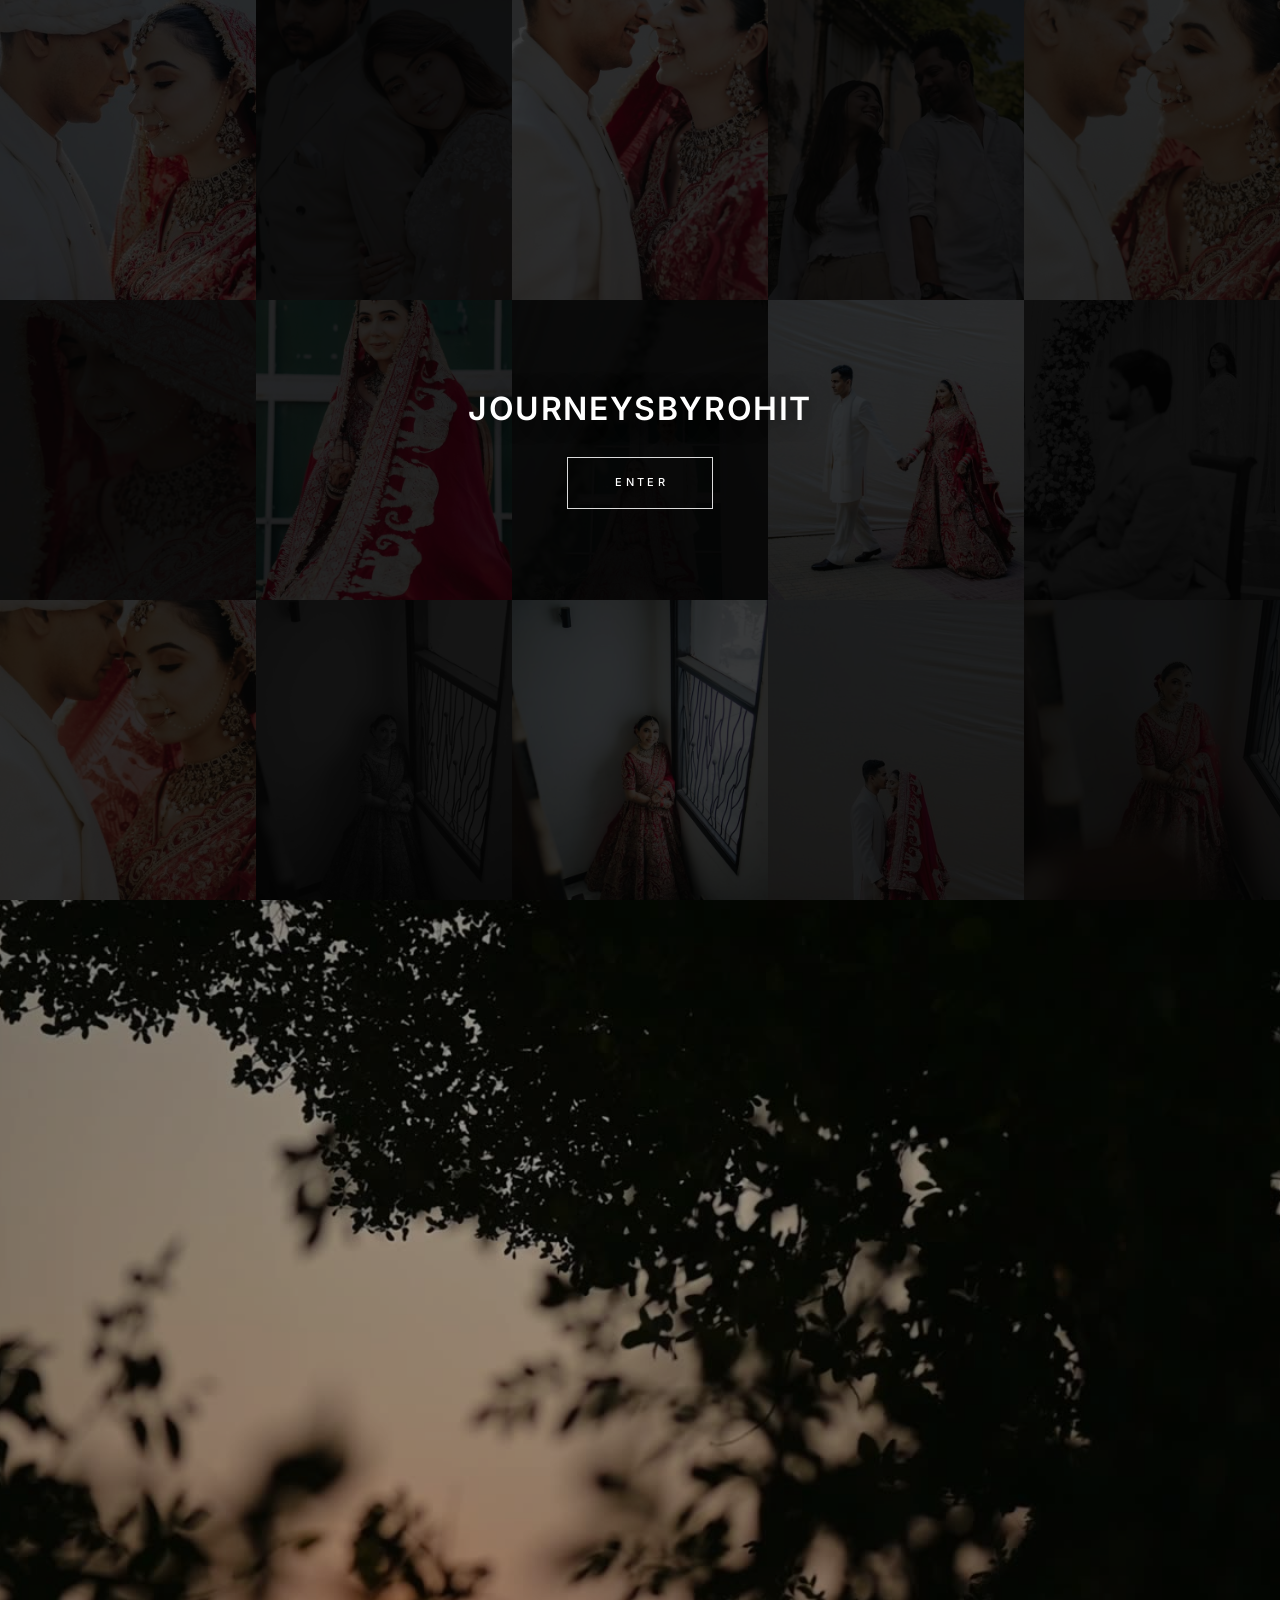
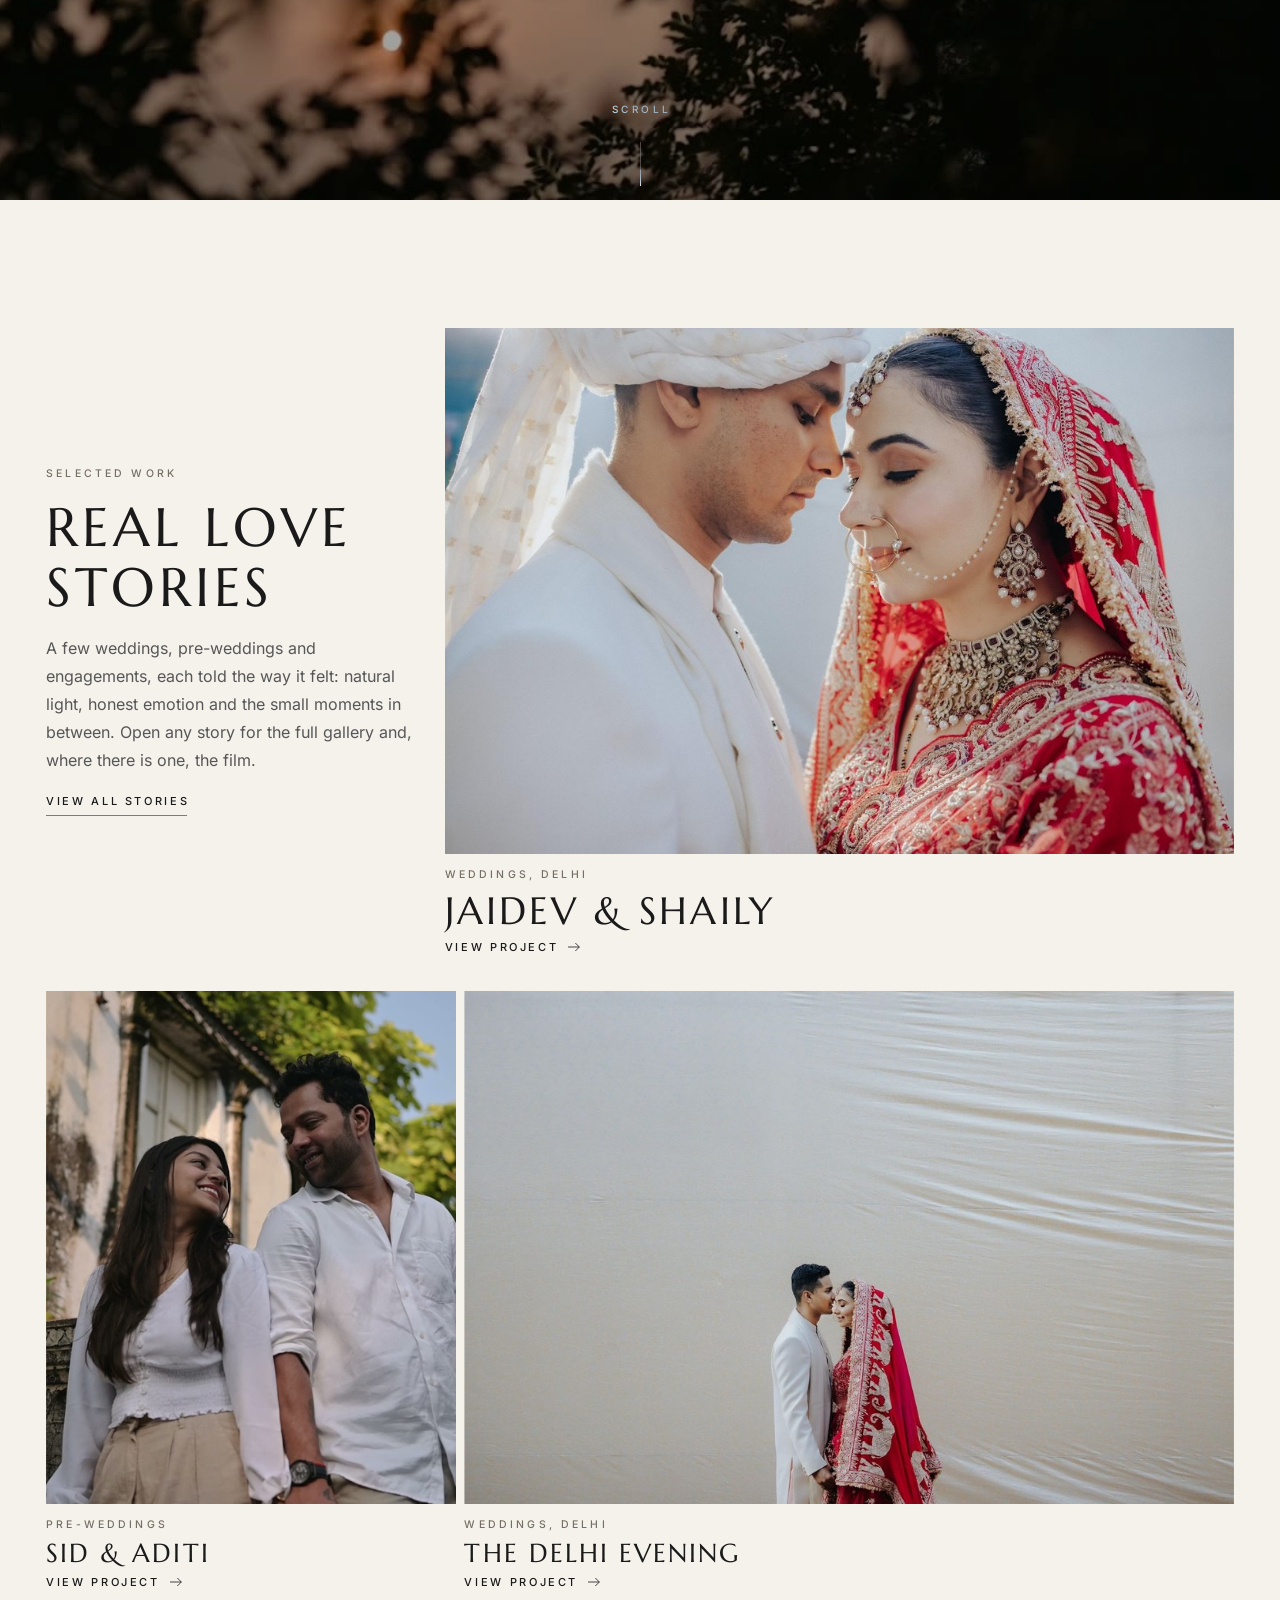
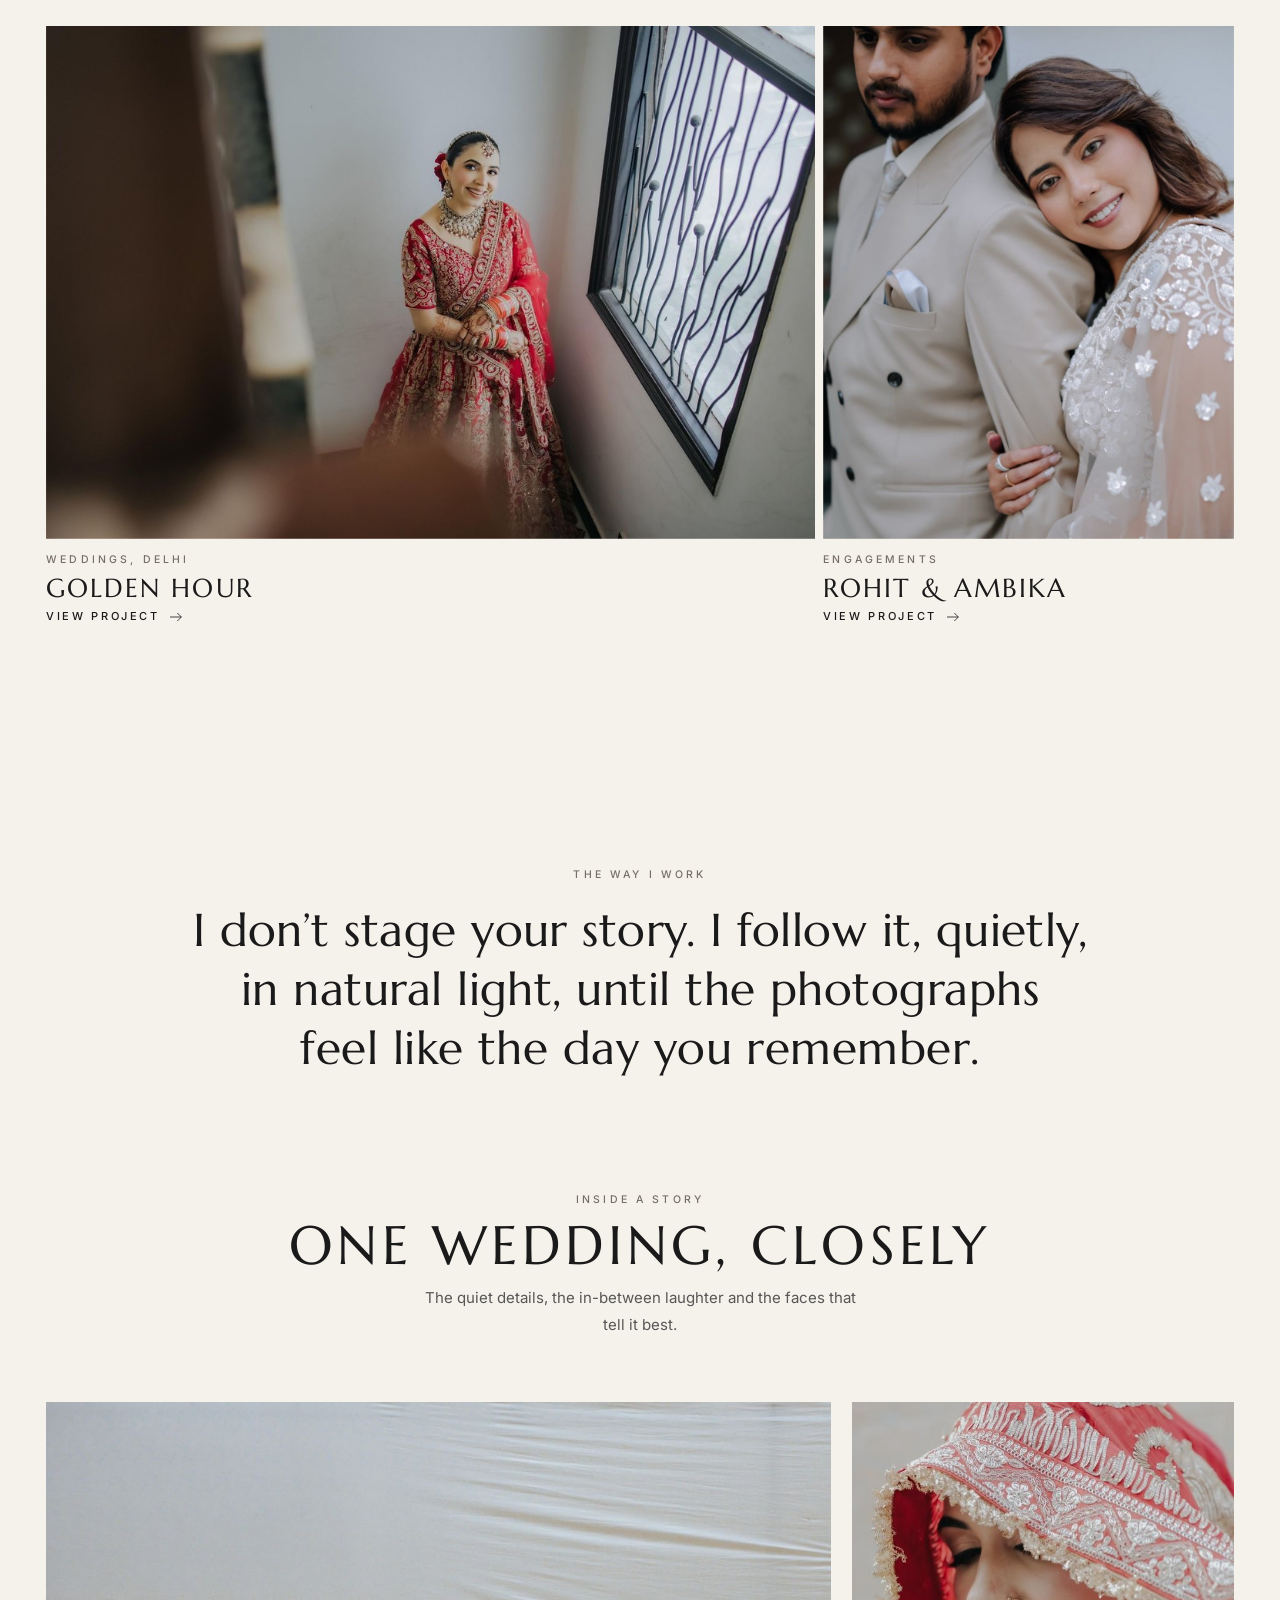
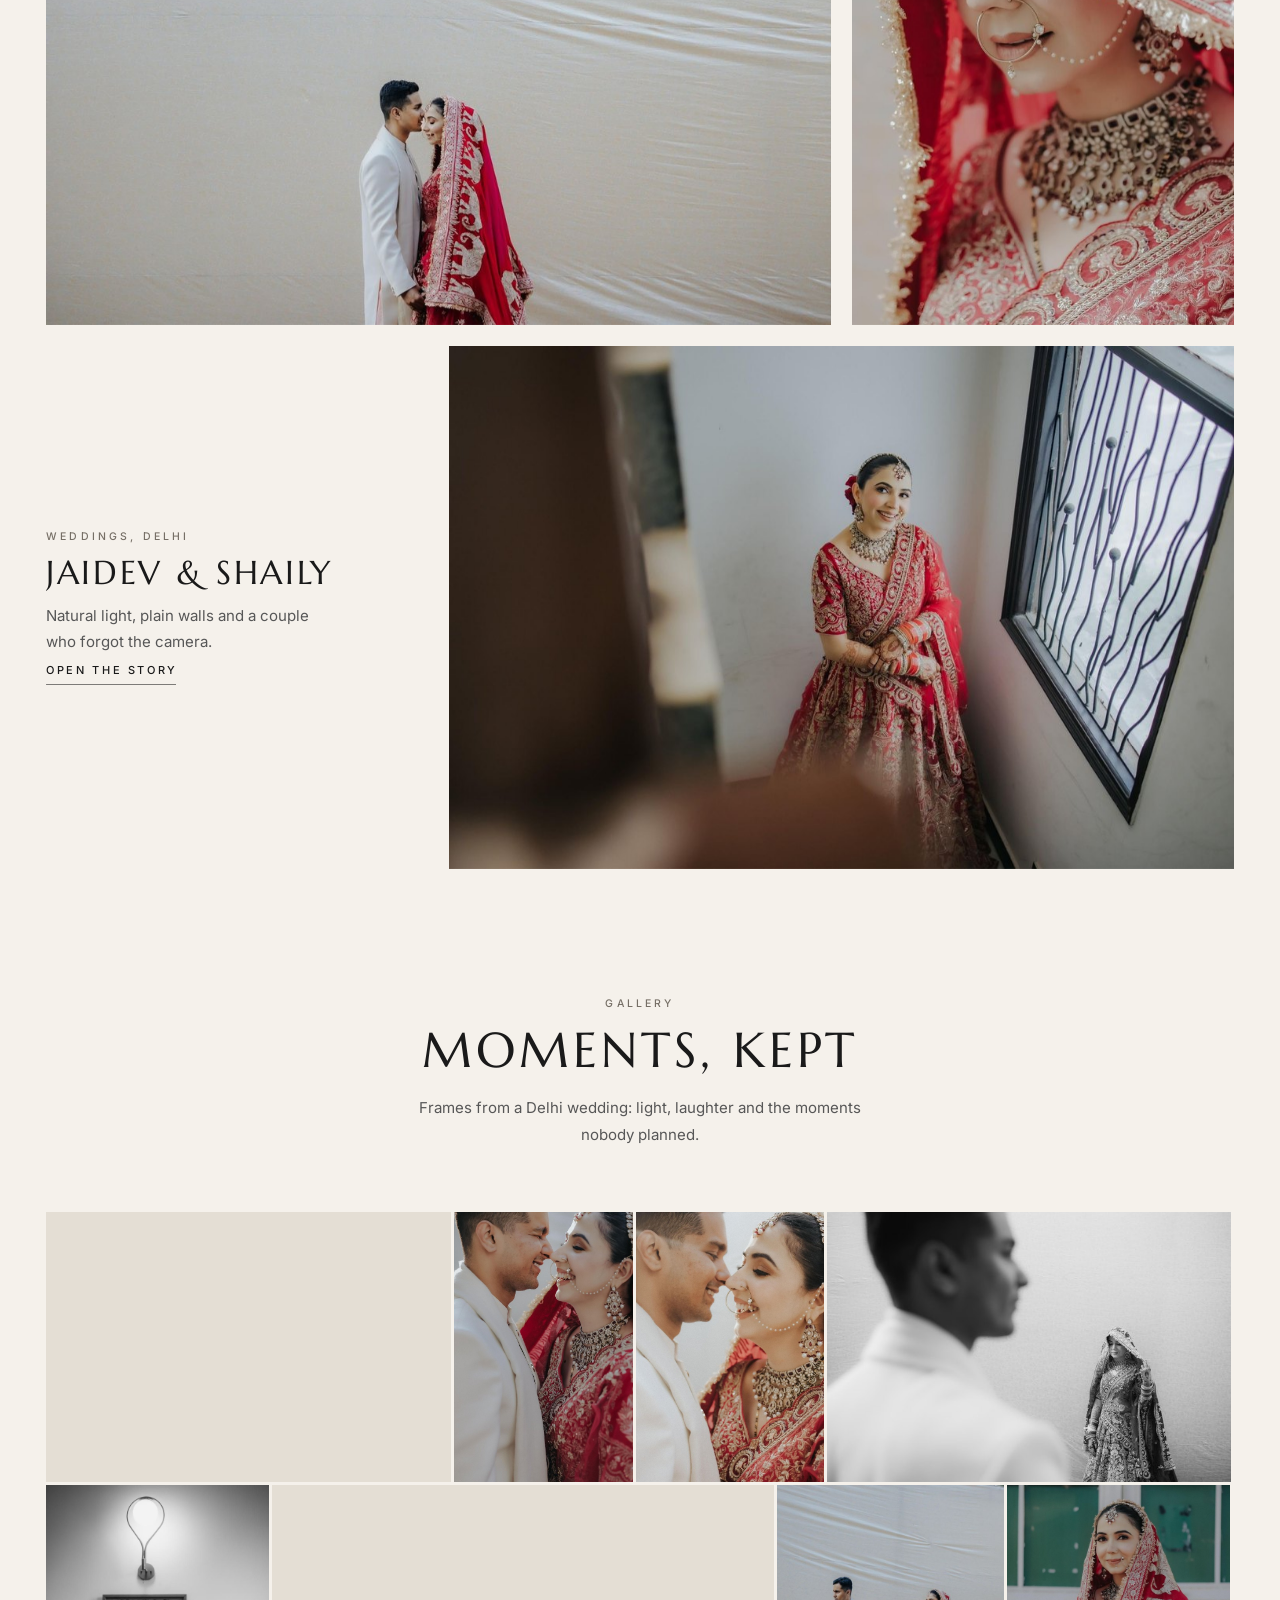
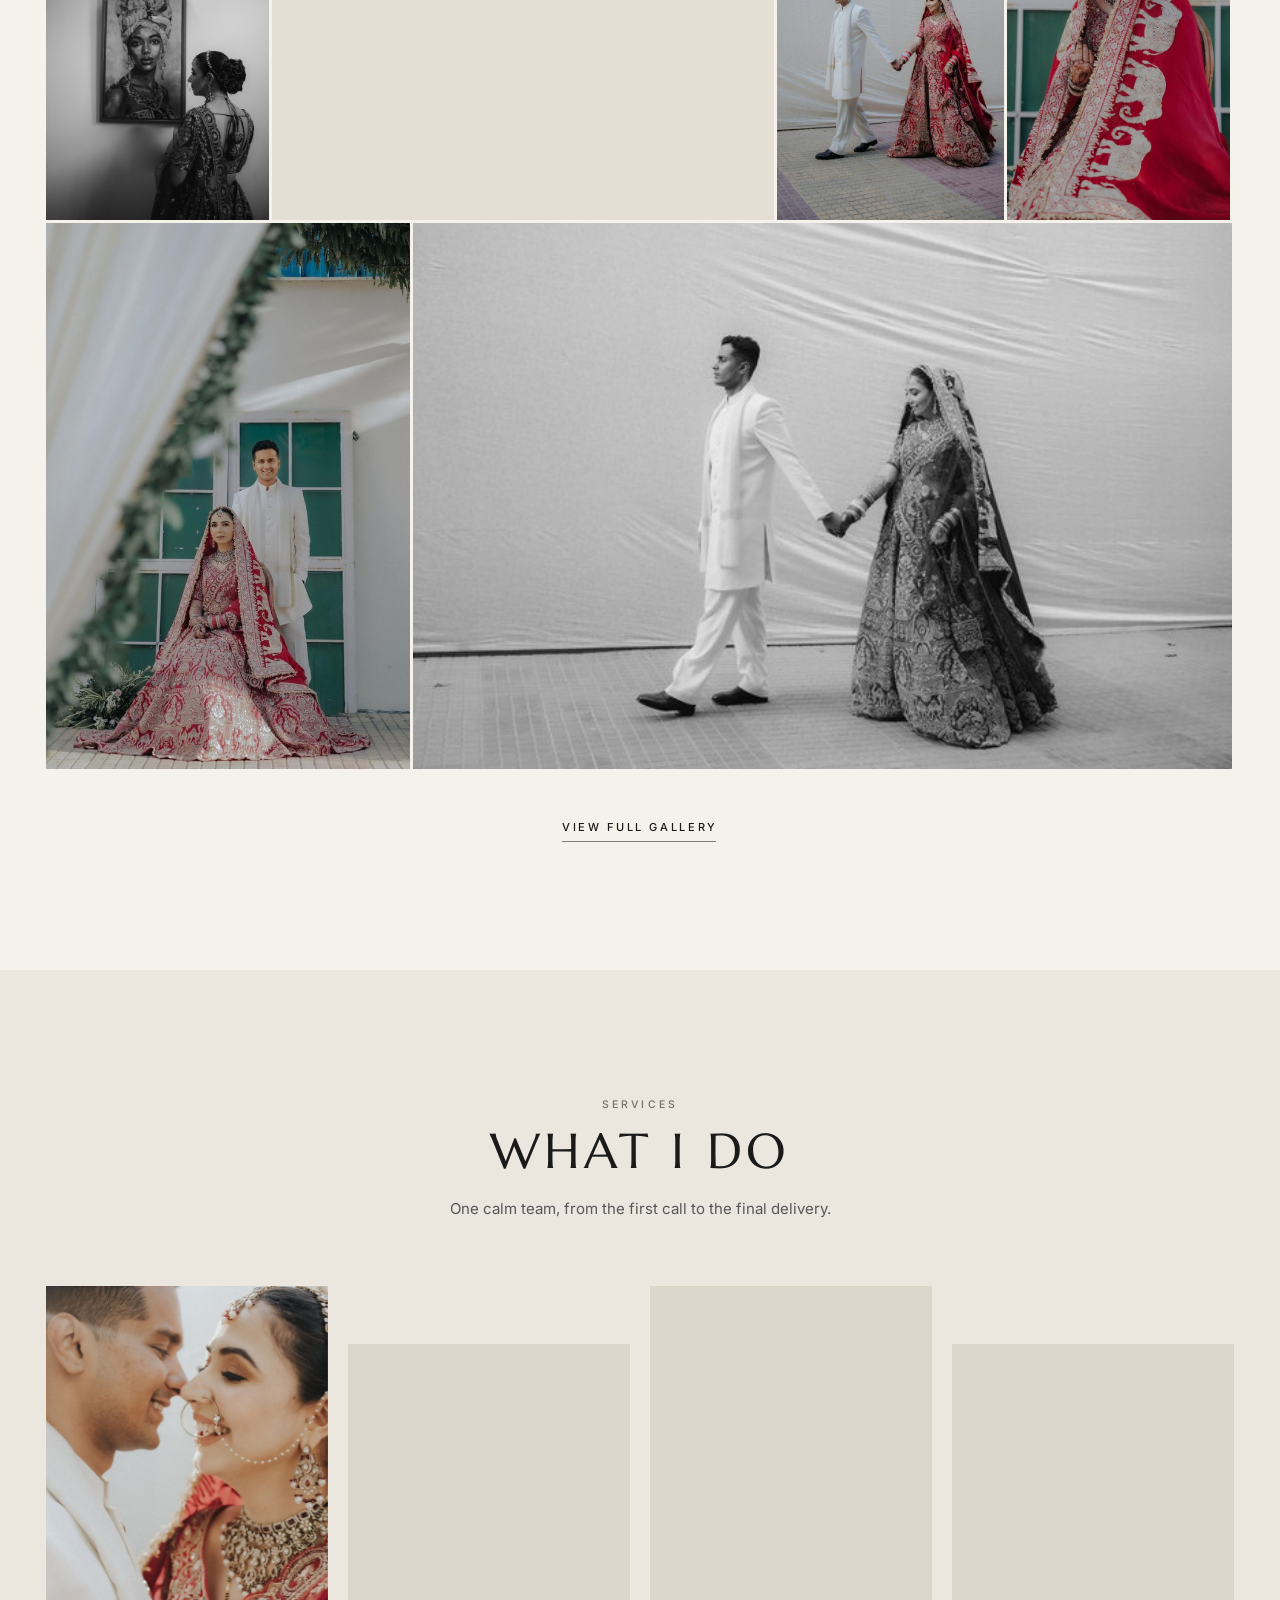
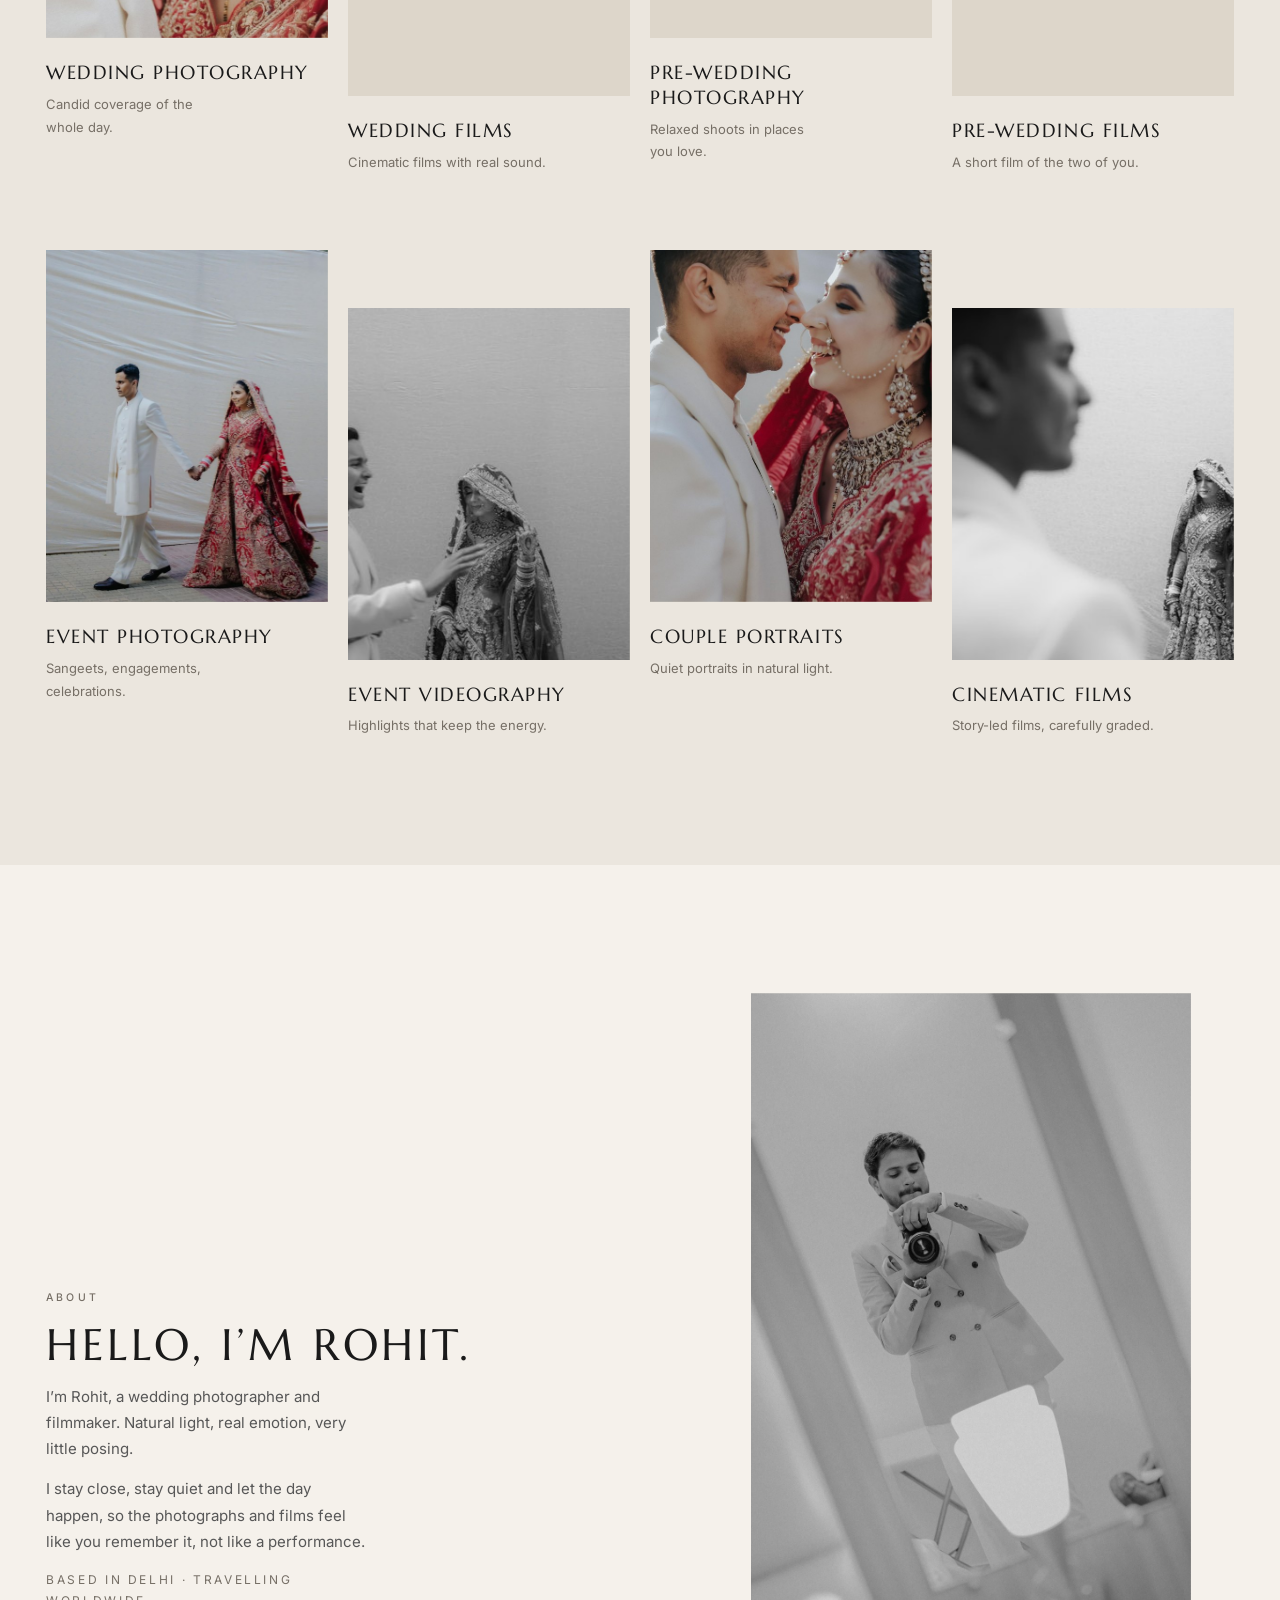
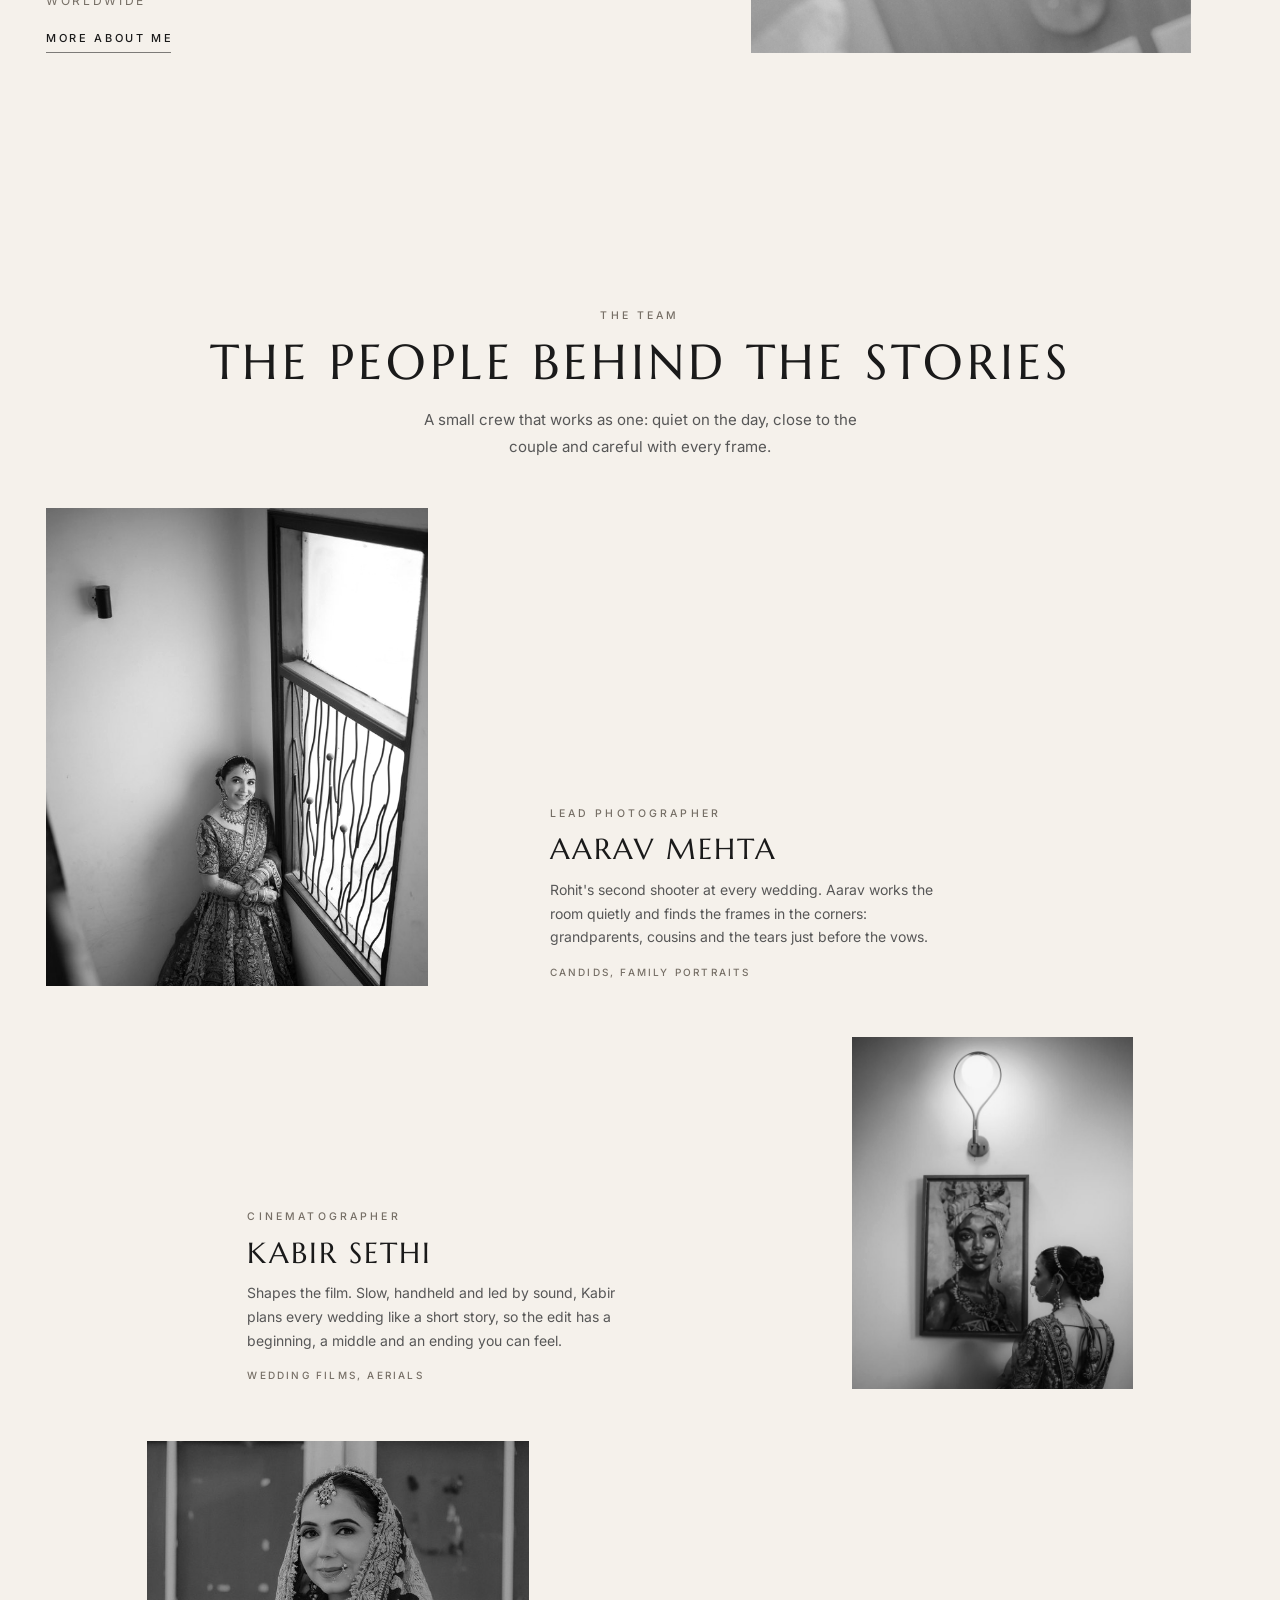
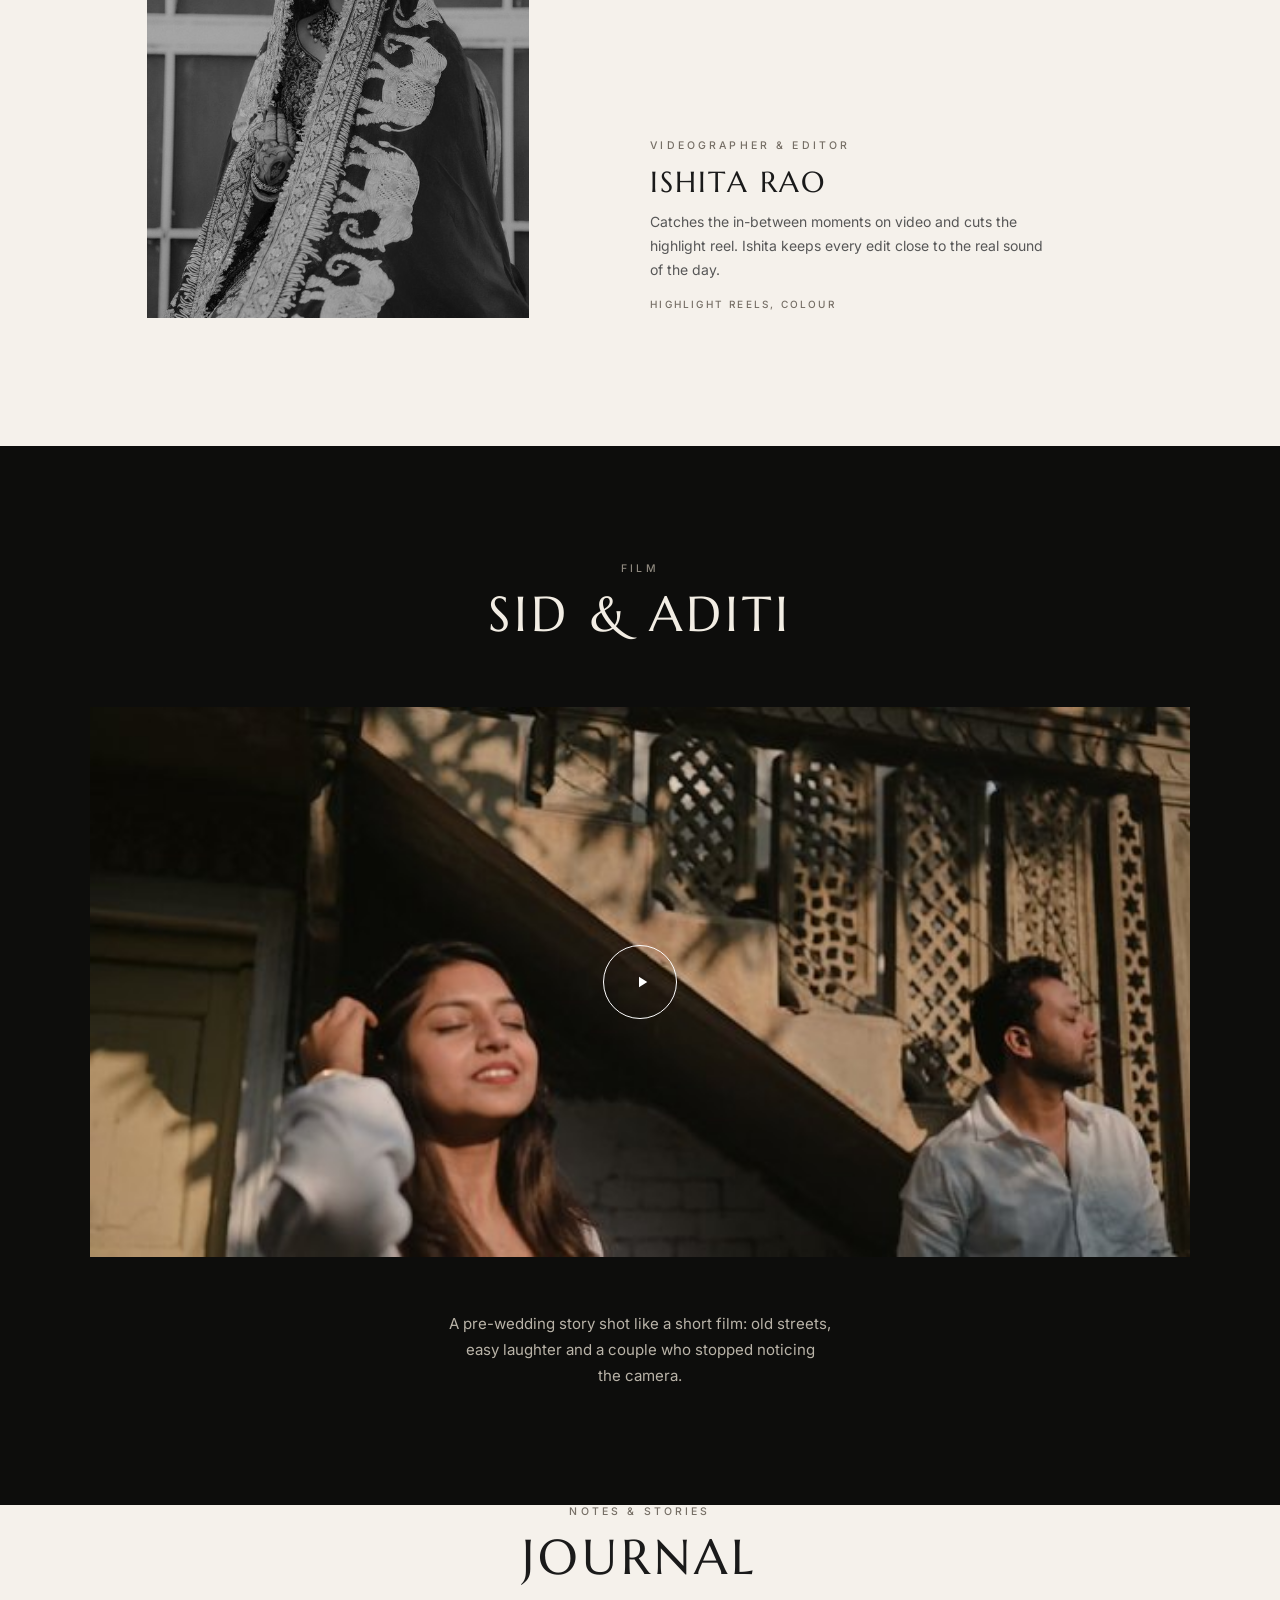
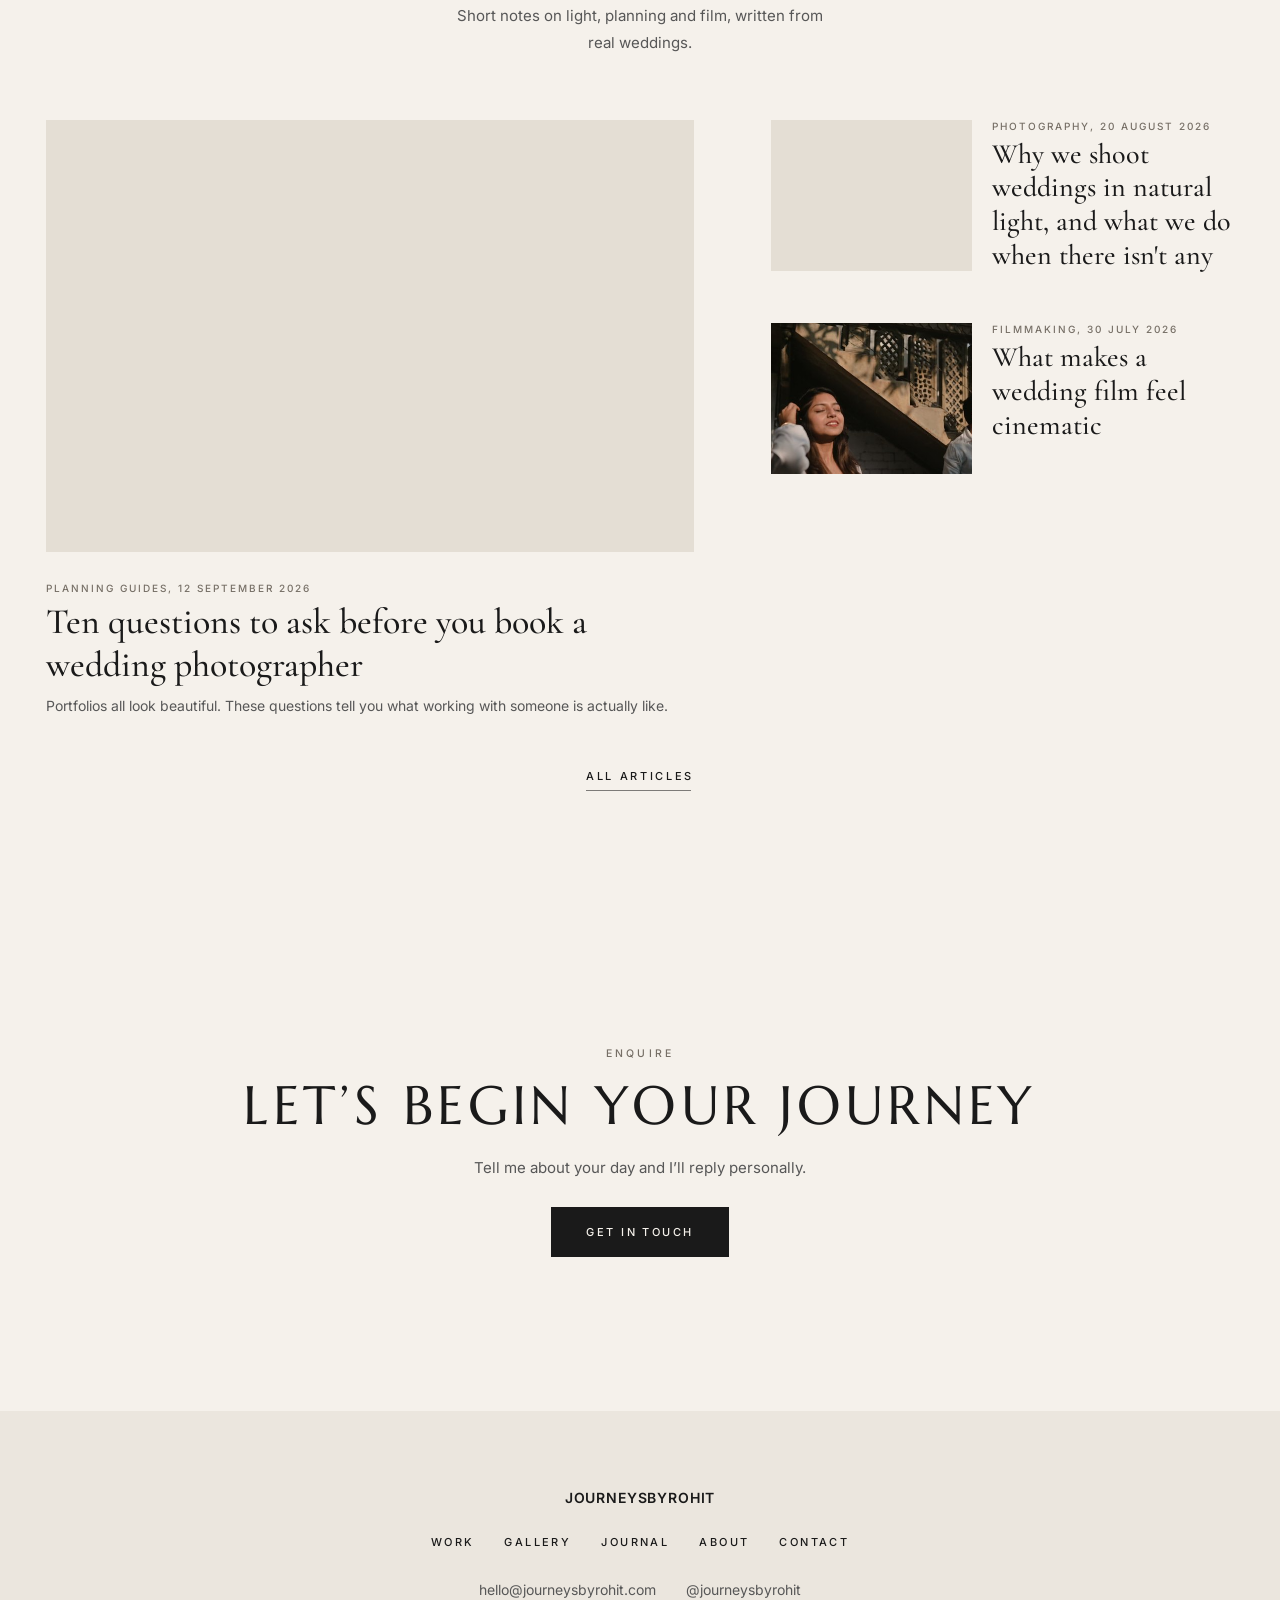
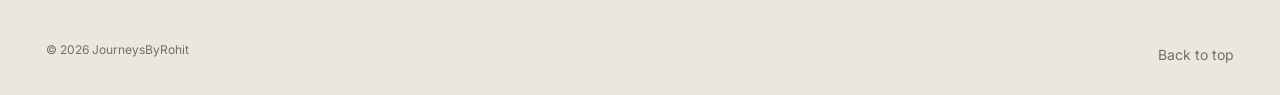
==== commit 434f0140: "Sharper images: re-encoded 600/1000 at higher quality, new 1600 rung, correct sizes hints for Select" ====
--- a/index.html
+++ b/index.html
@@ -18,10 +18,10 @@
 <link rel="preload" href="media/fonts/inter.woff2" as="font" type="font/woff2" crossorigin>
 <link rel="preload" as="image" href="media/img/hero-poster.jpg" media="(min-width:721px)" fetchpriority="high">
 <link rel="preload" as="image" href="media/img/hero-poster.jpg" media="(max-width:720px)" fetchpriority="high">
-<link rel="stylesheet" href="css/style.css?v=300">
-<script defer src="js/dims.js?v=300"></script>
-<script defer src="js/data.js?v=300"></script>
-<script defer src="js/main.js?v=300"></script>
+<link rel="stylesheet" href="css/style.css?v=311">
+<script defer src="js/dims.js?v=311"></script>
+<script defer src="js/data.js?v=311"></script>
+<script defer src="js/main.js?v=311"></script>
 </head>
 <body data-page="home" id="top">
 <main>
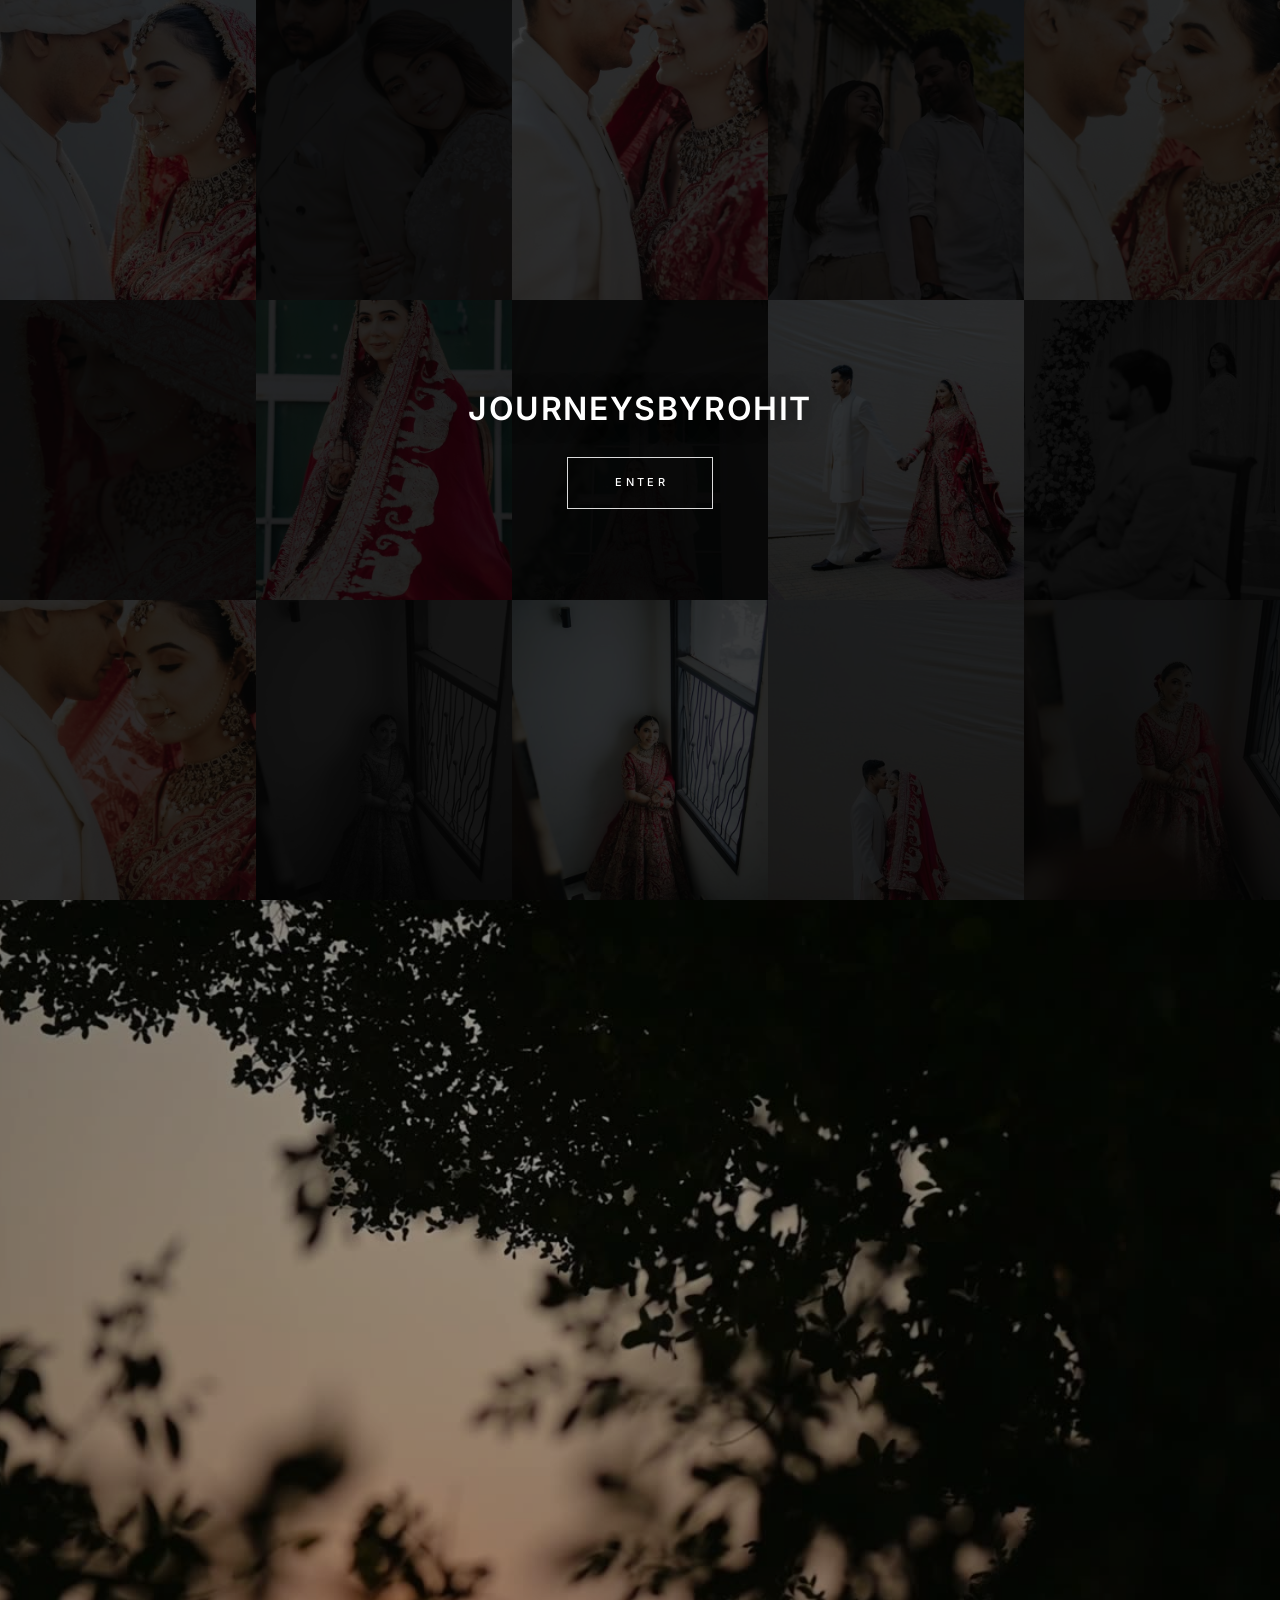
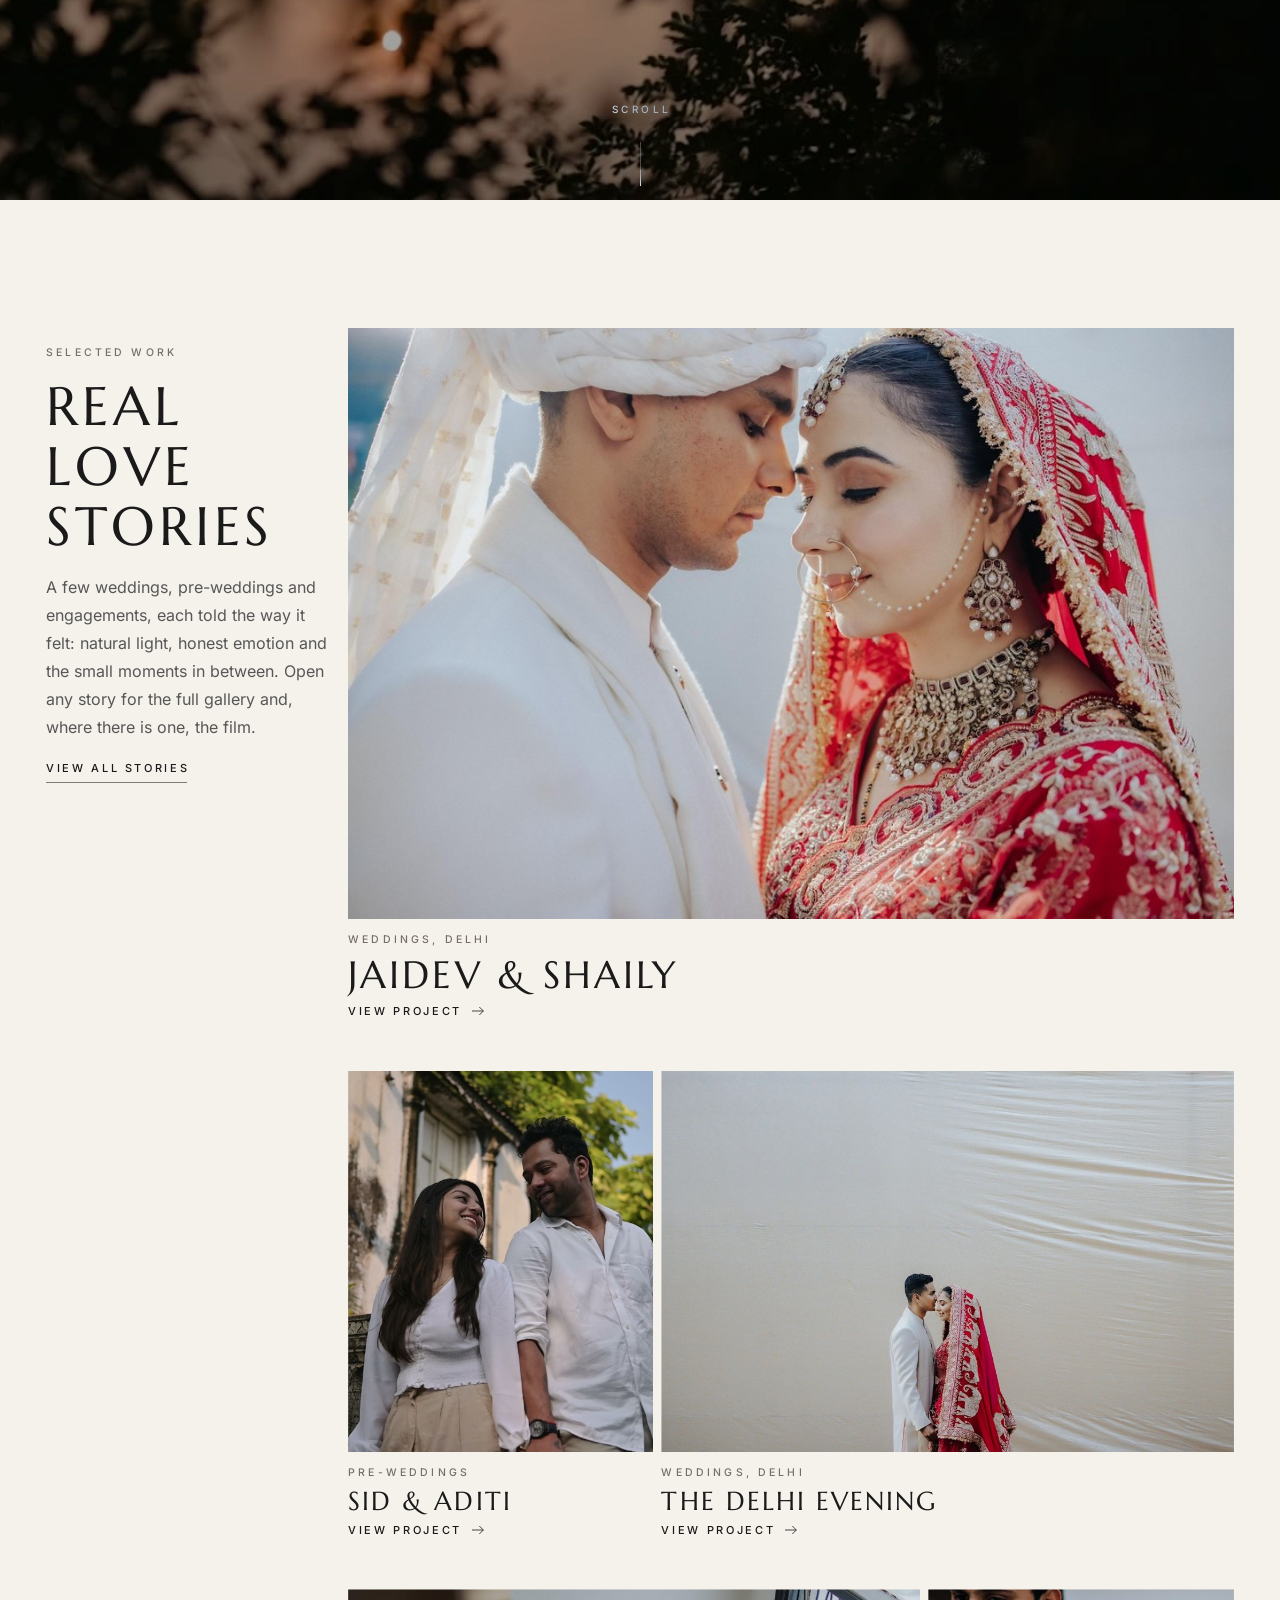
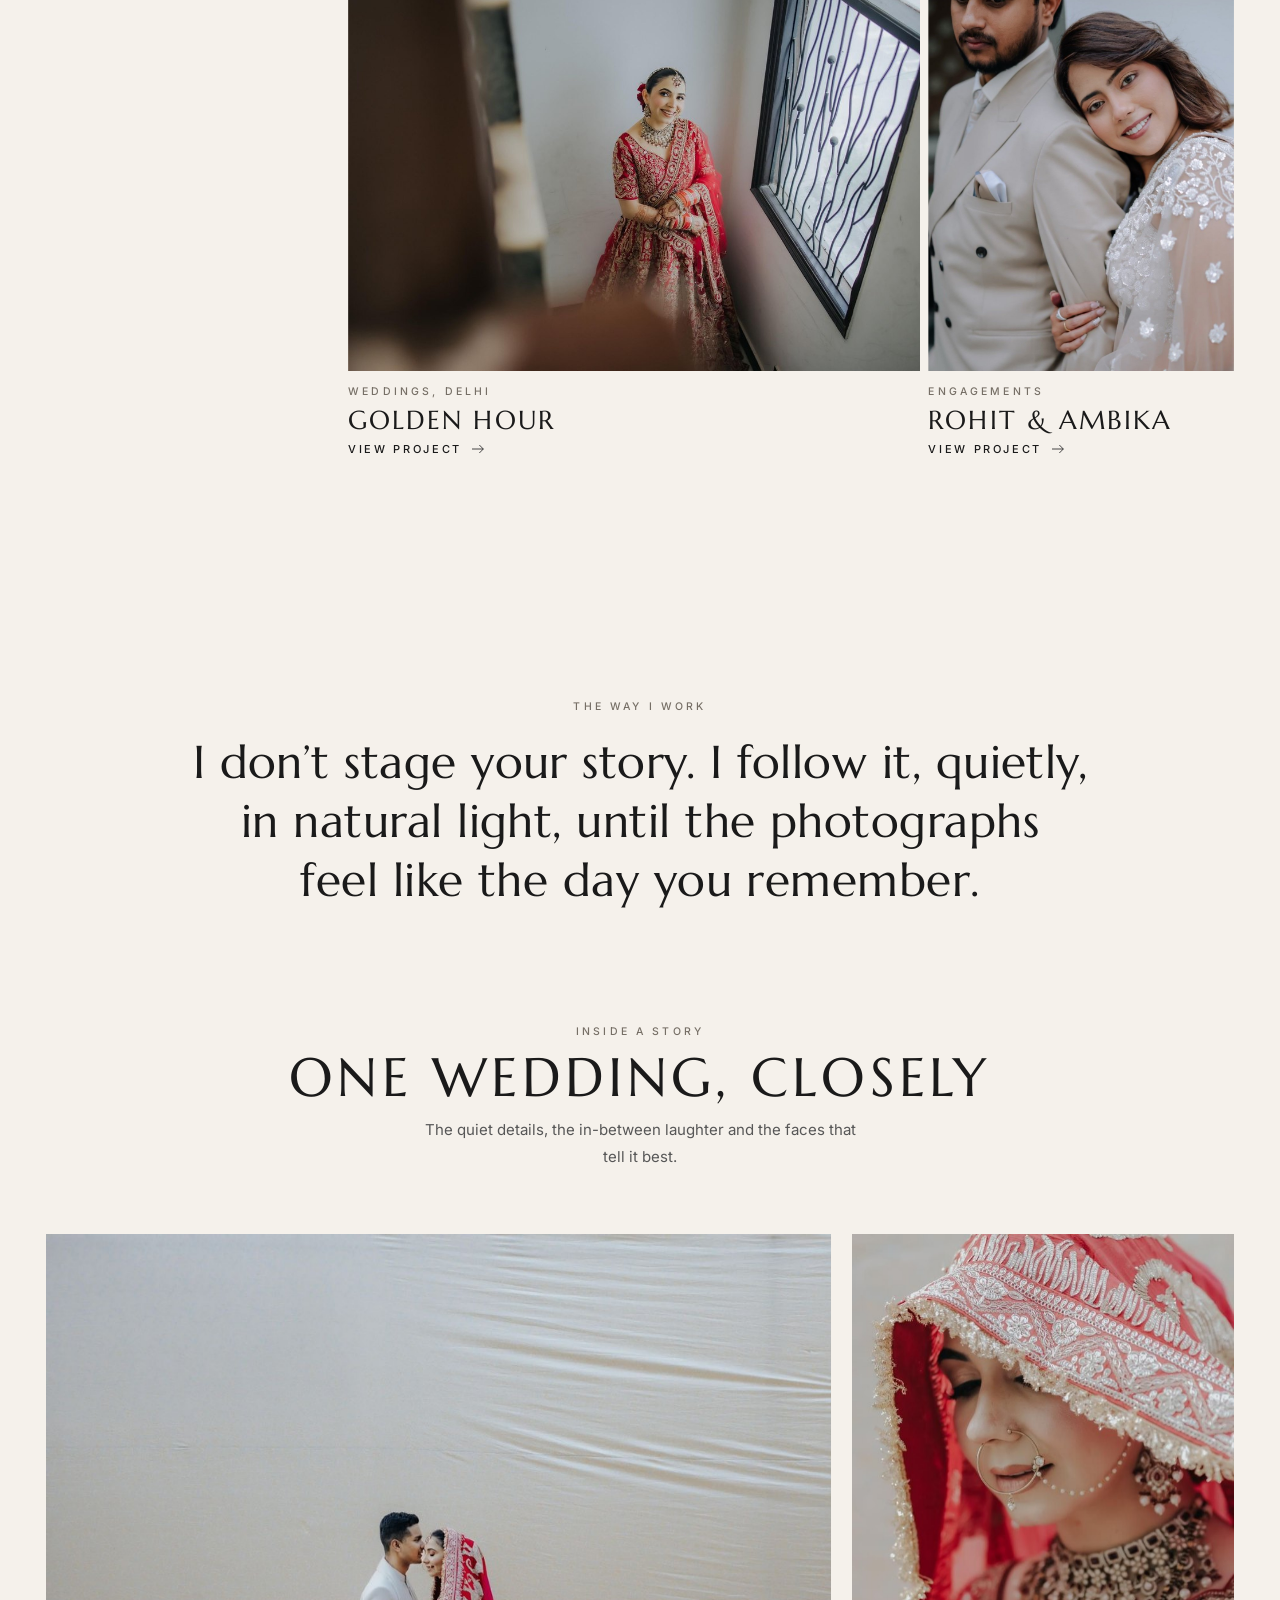
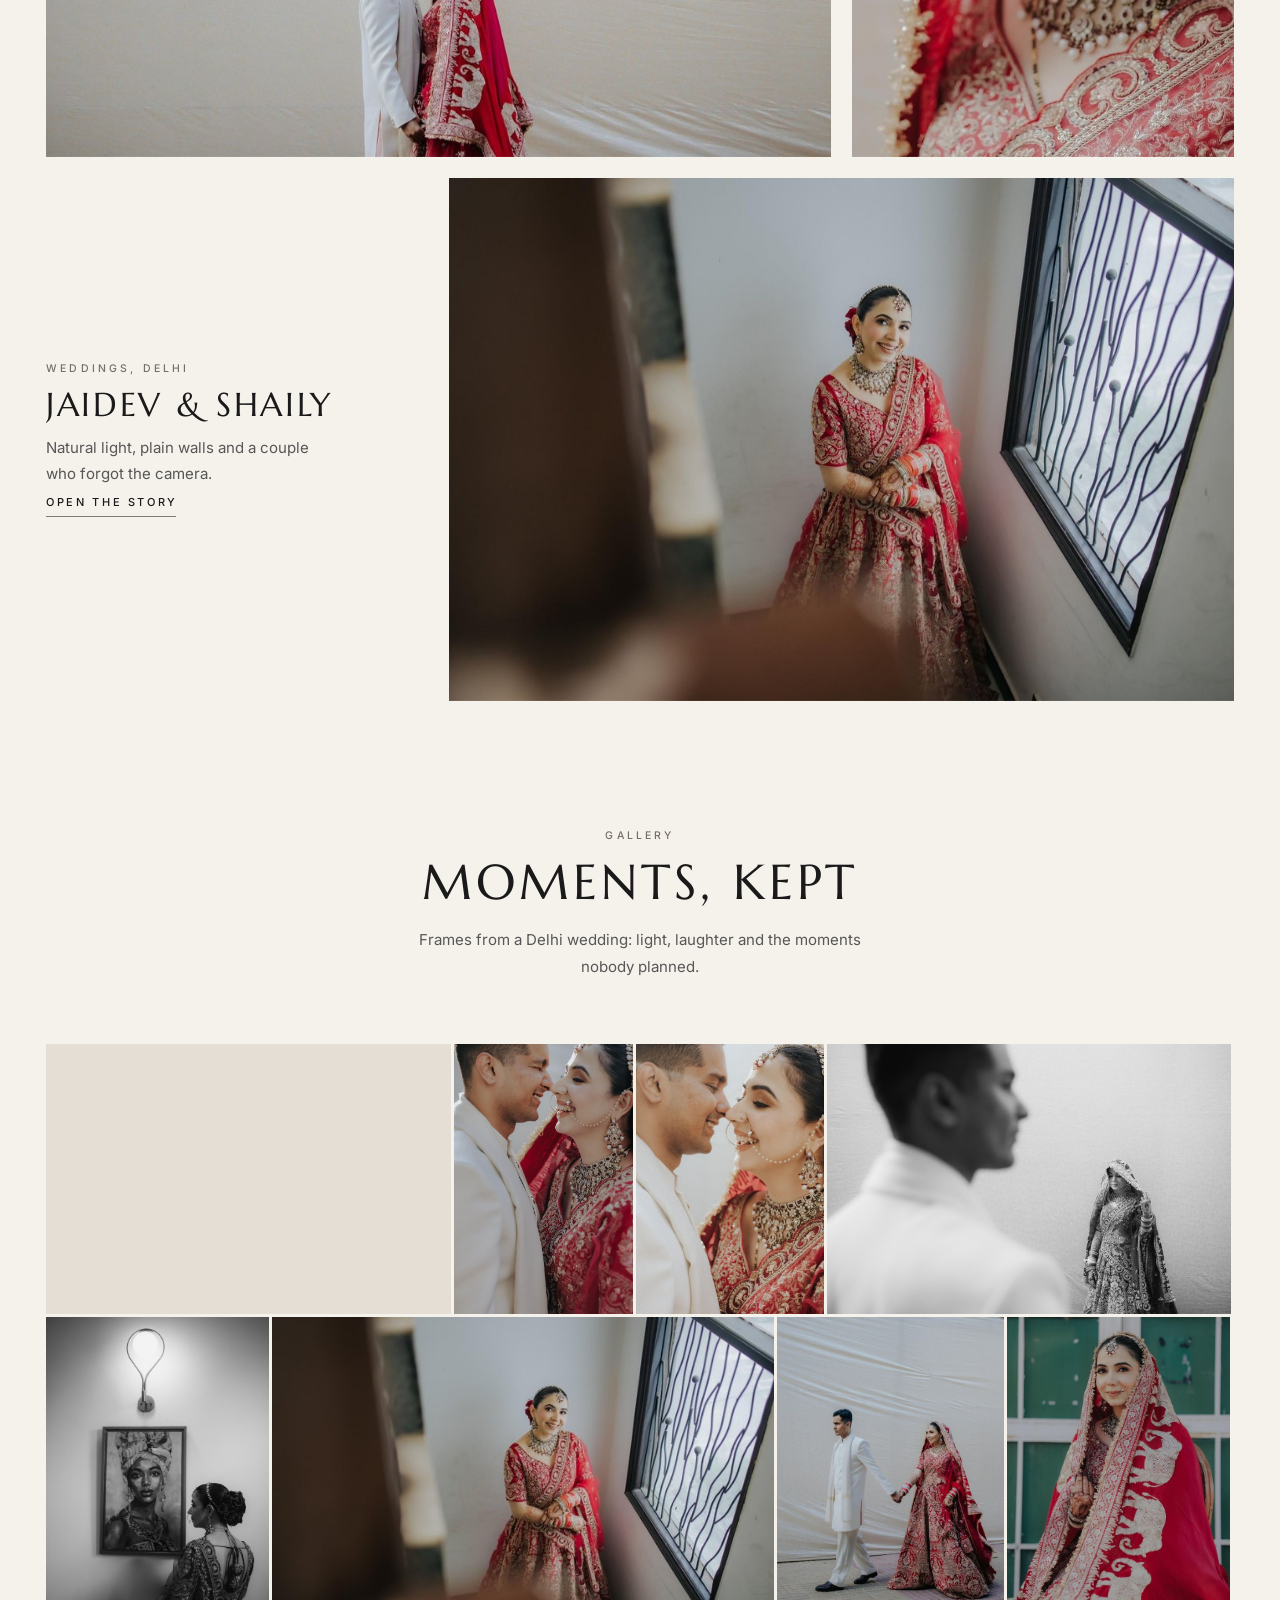
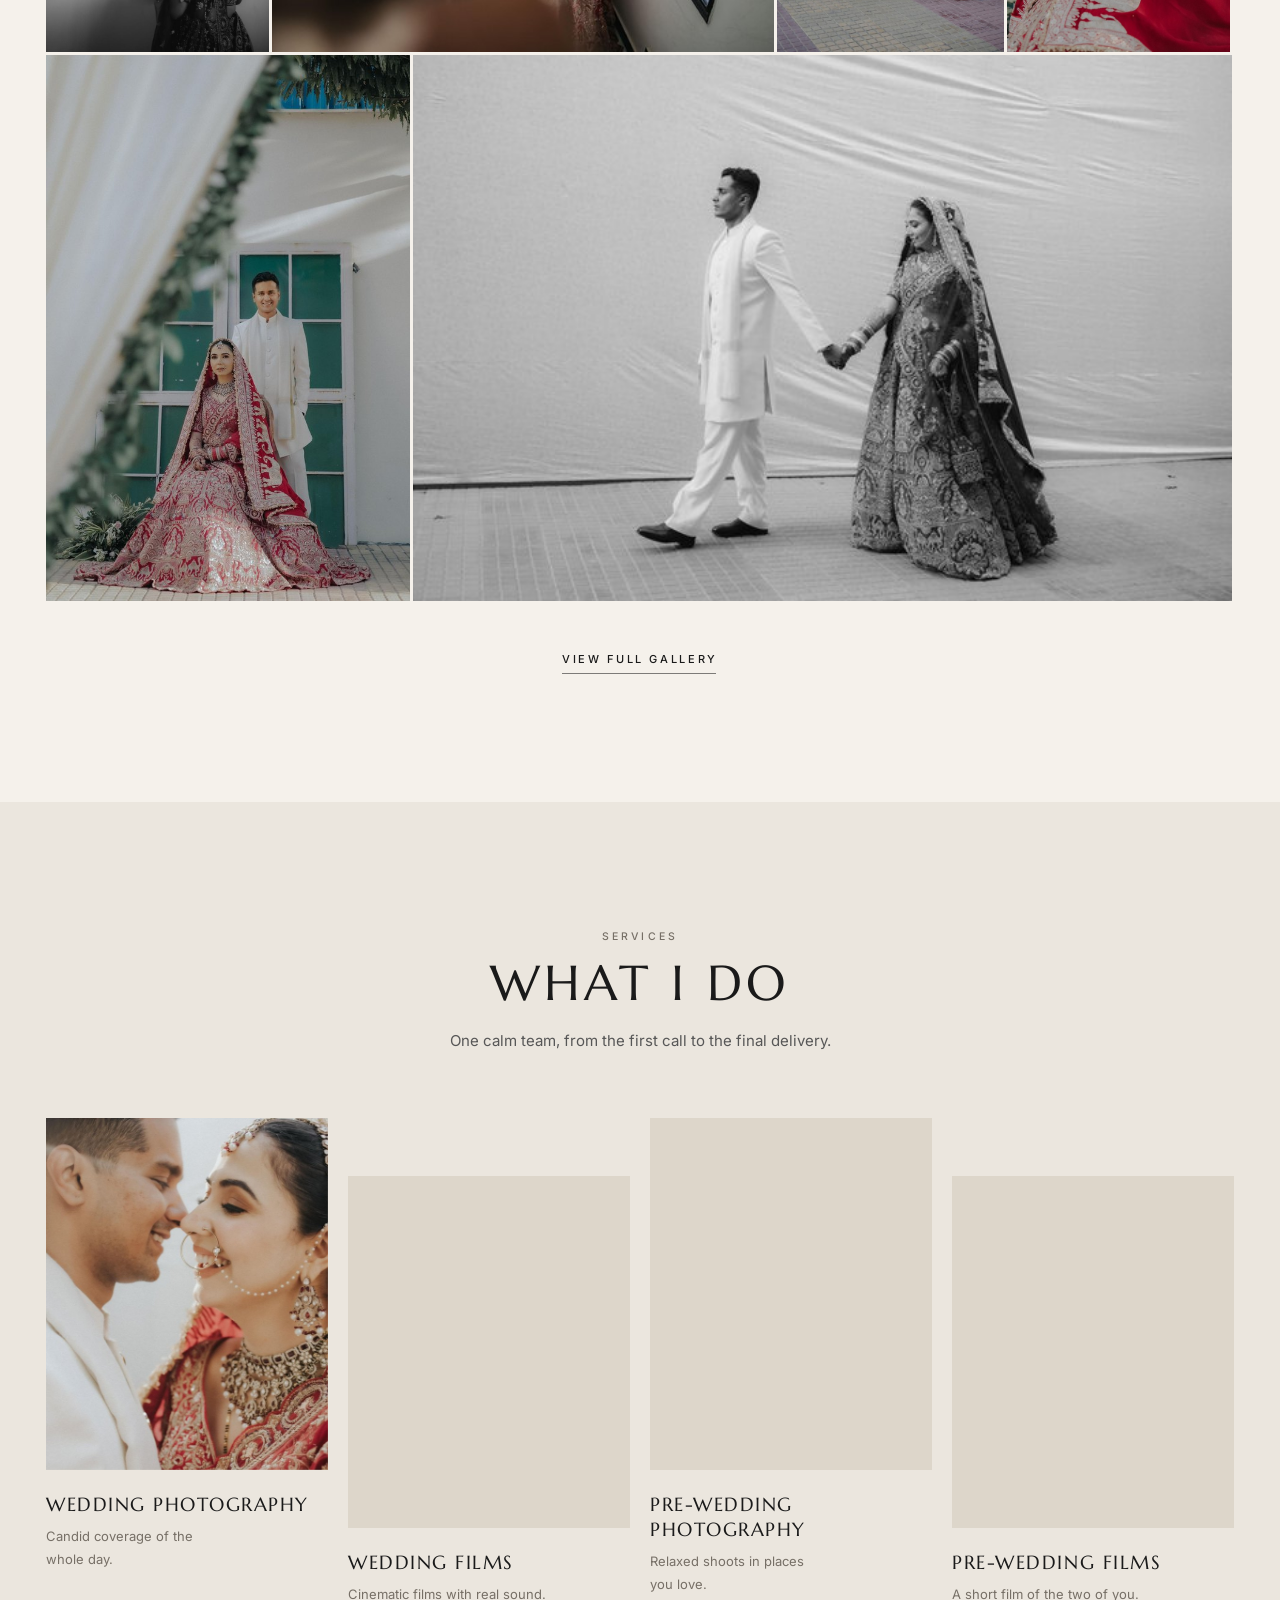
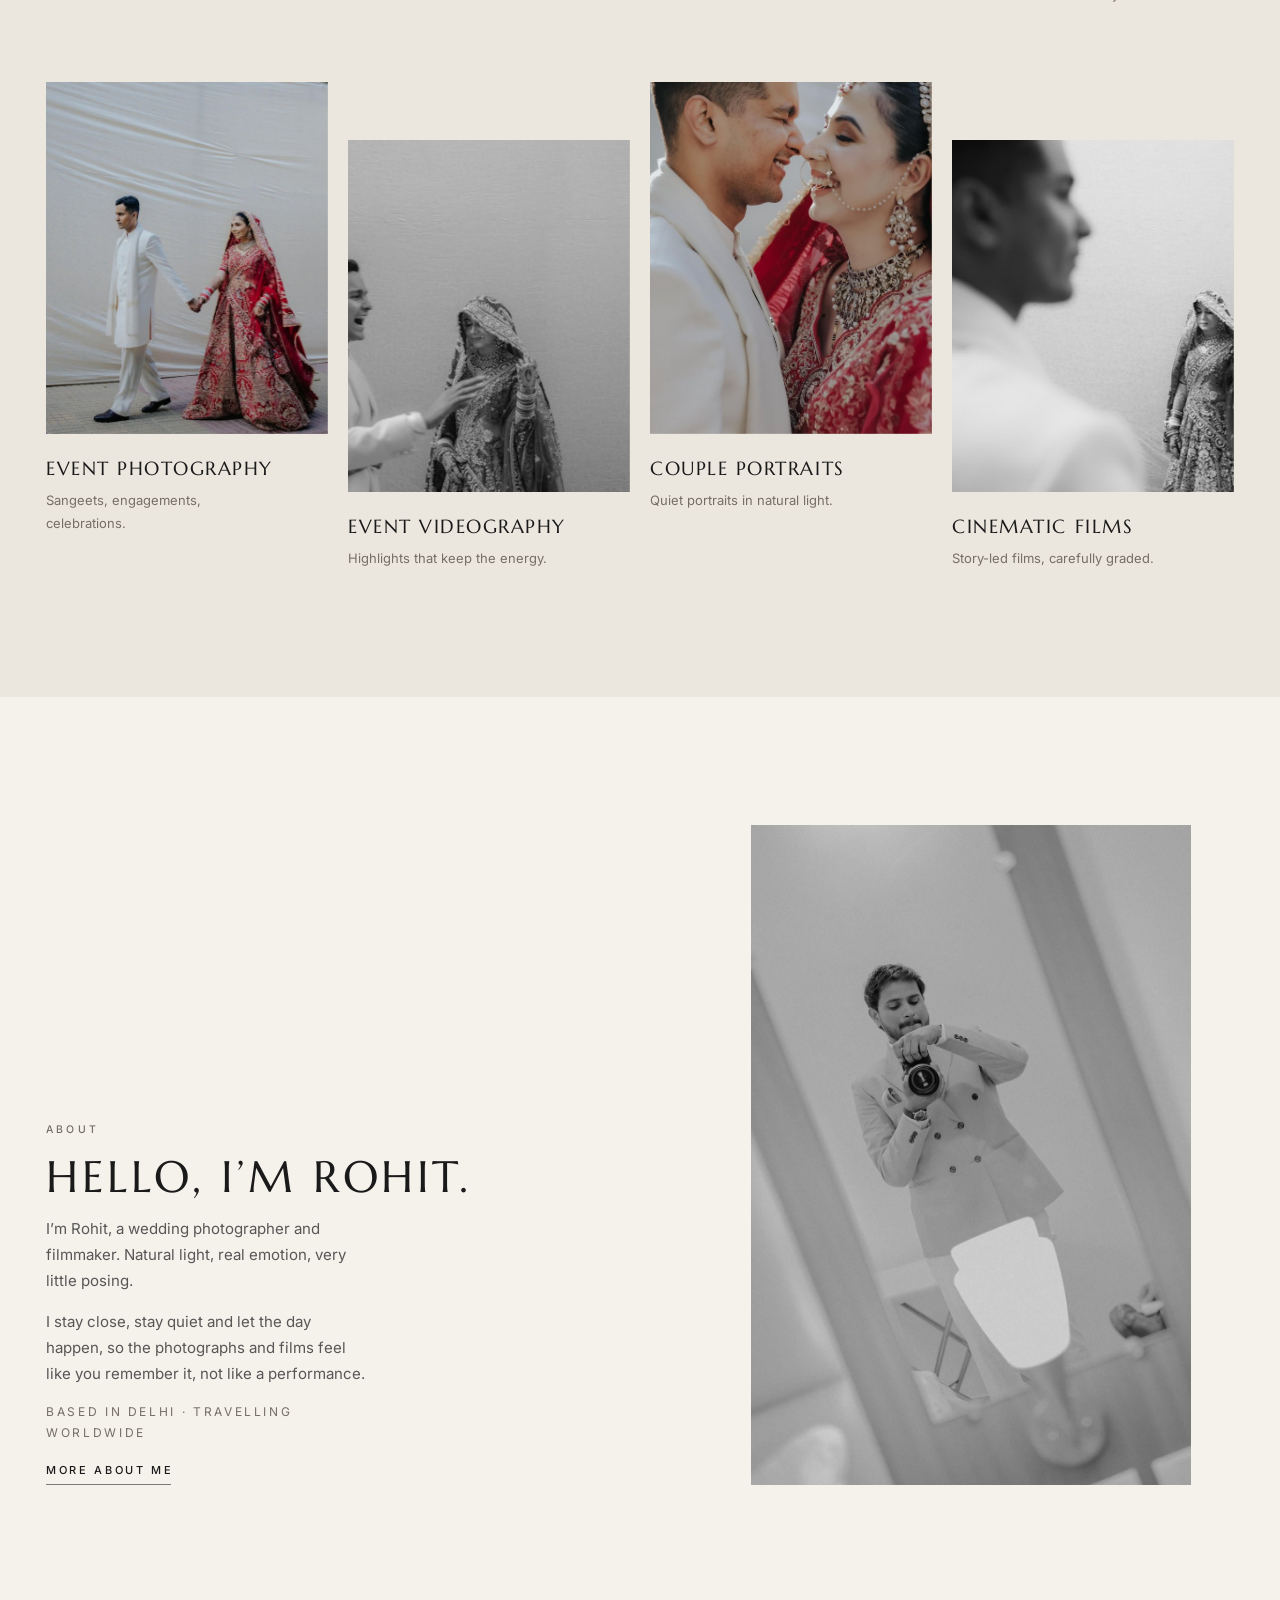
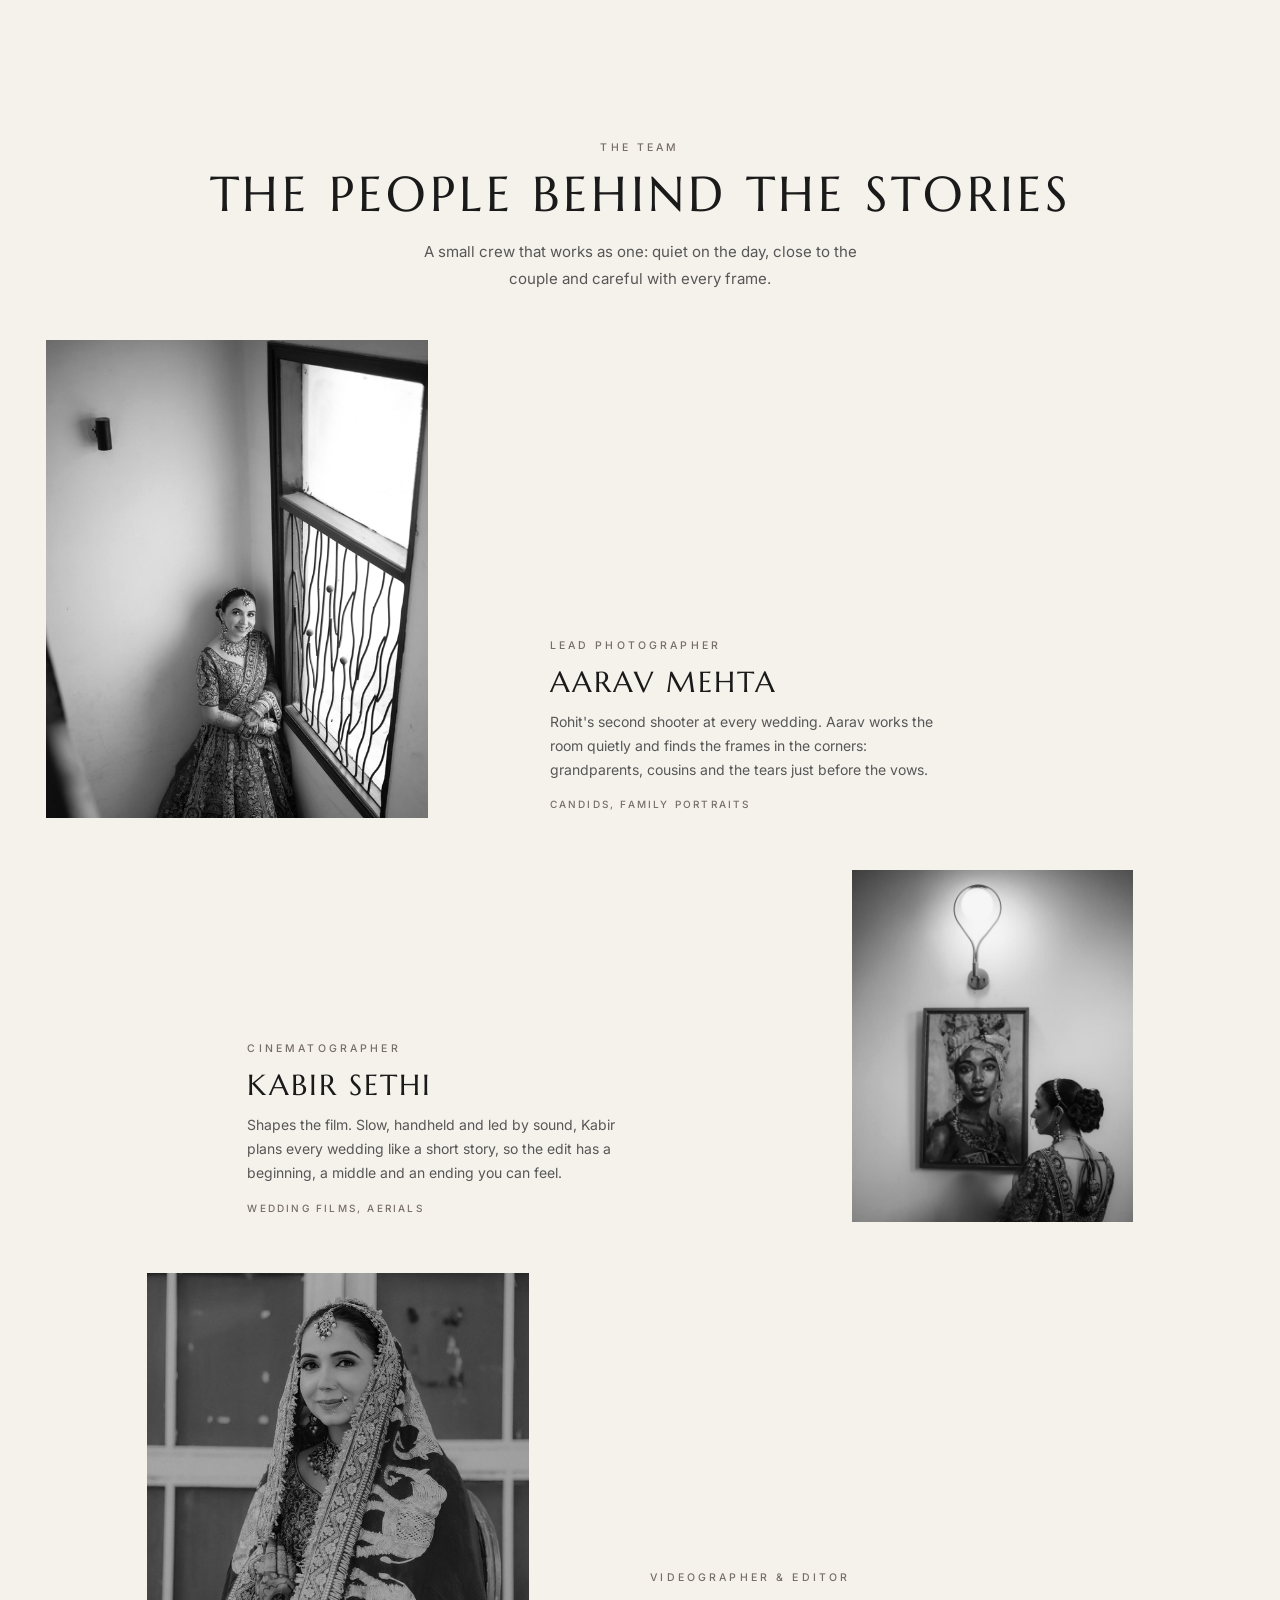
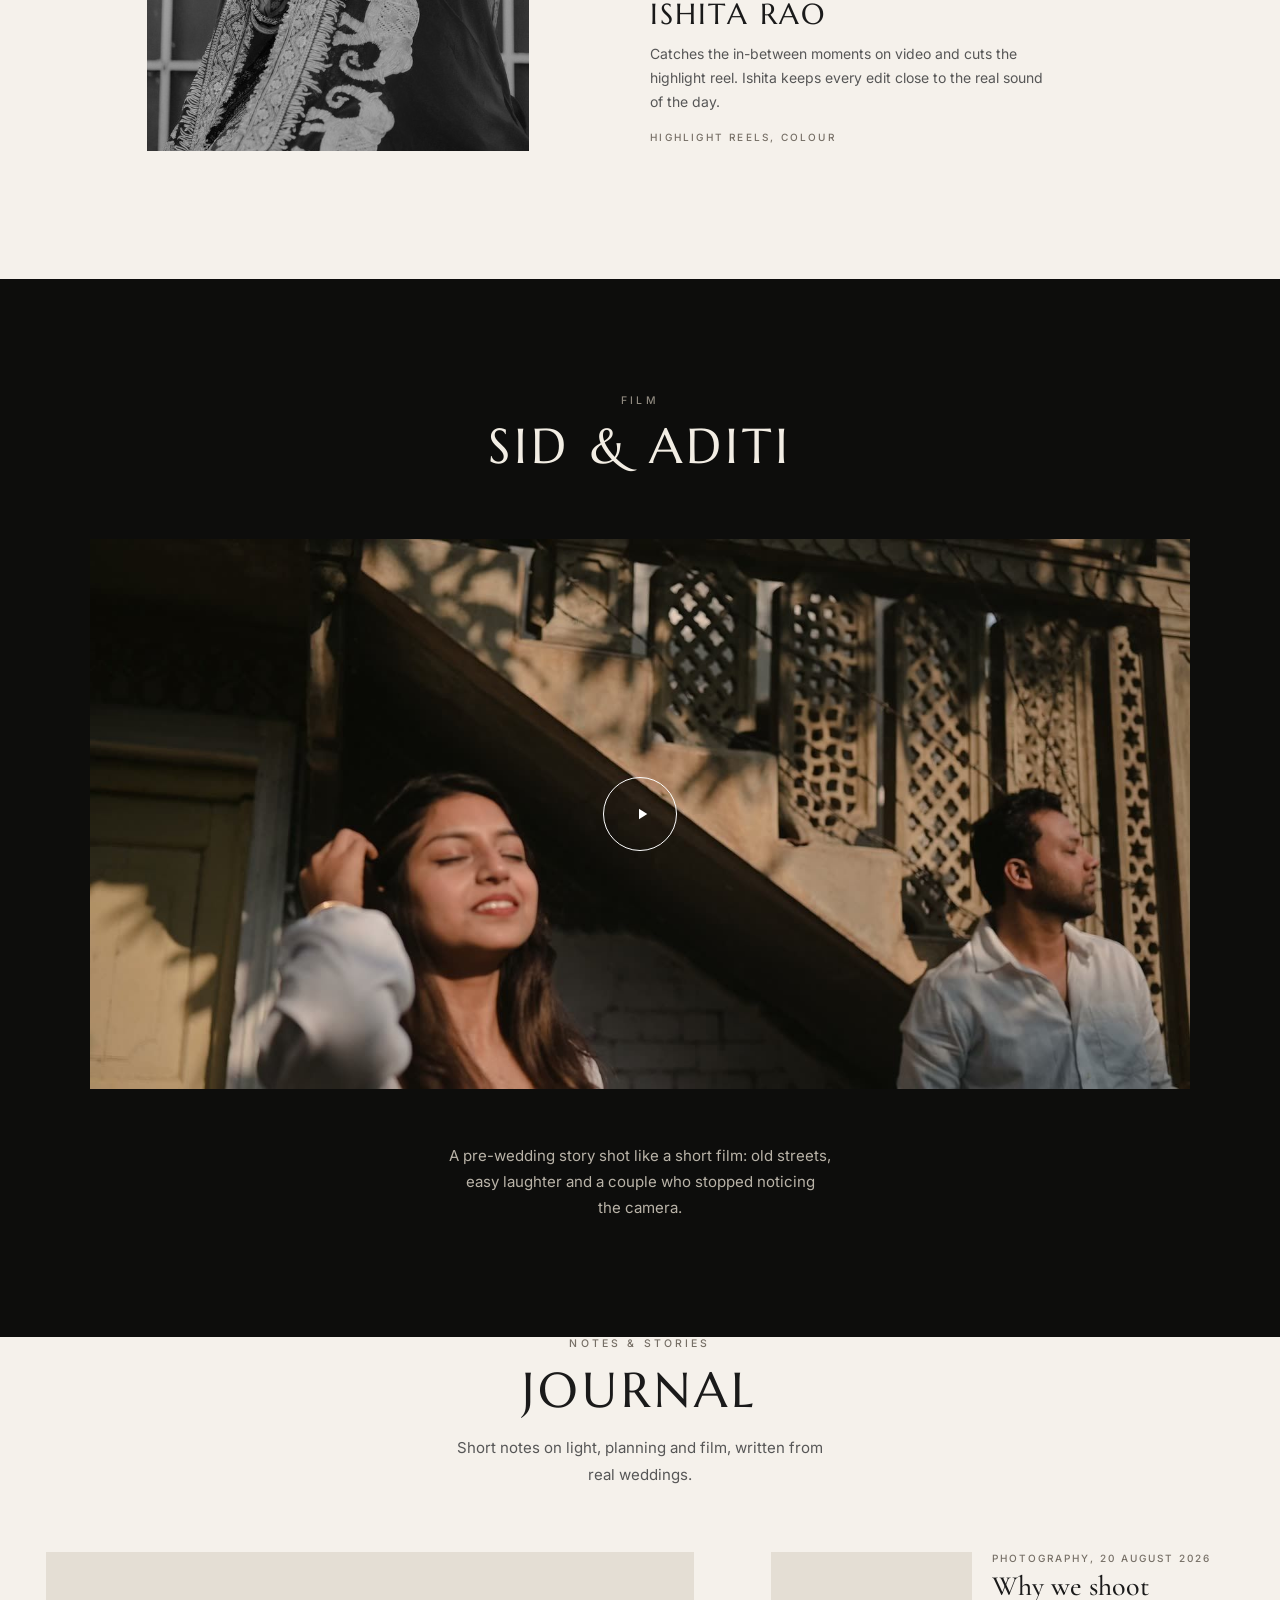
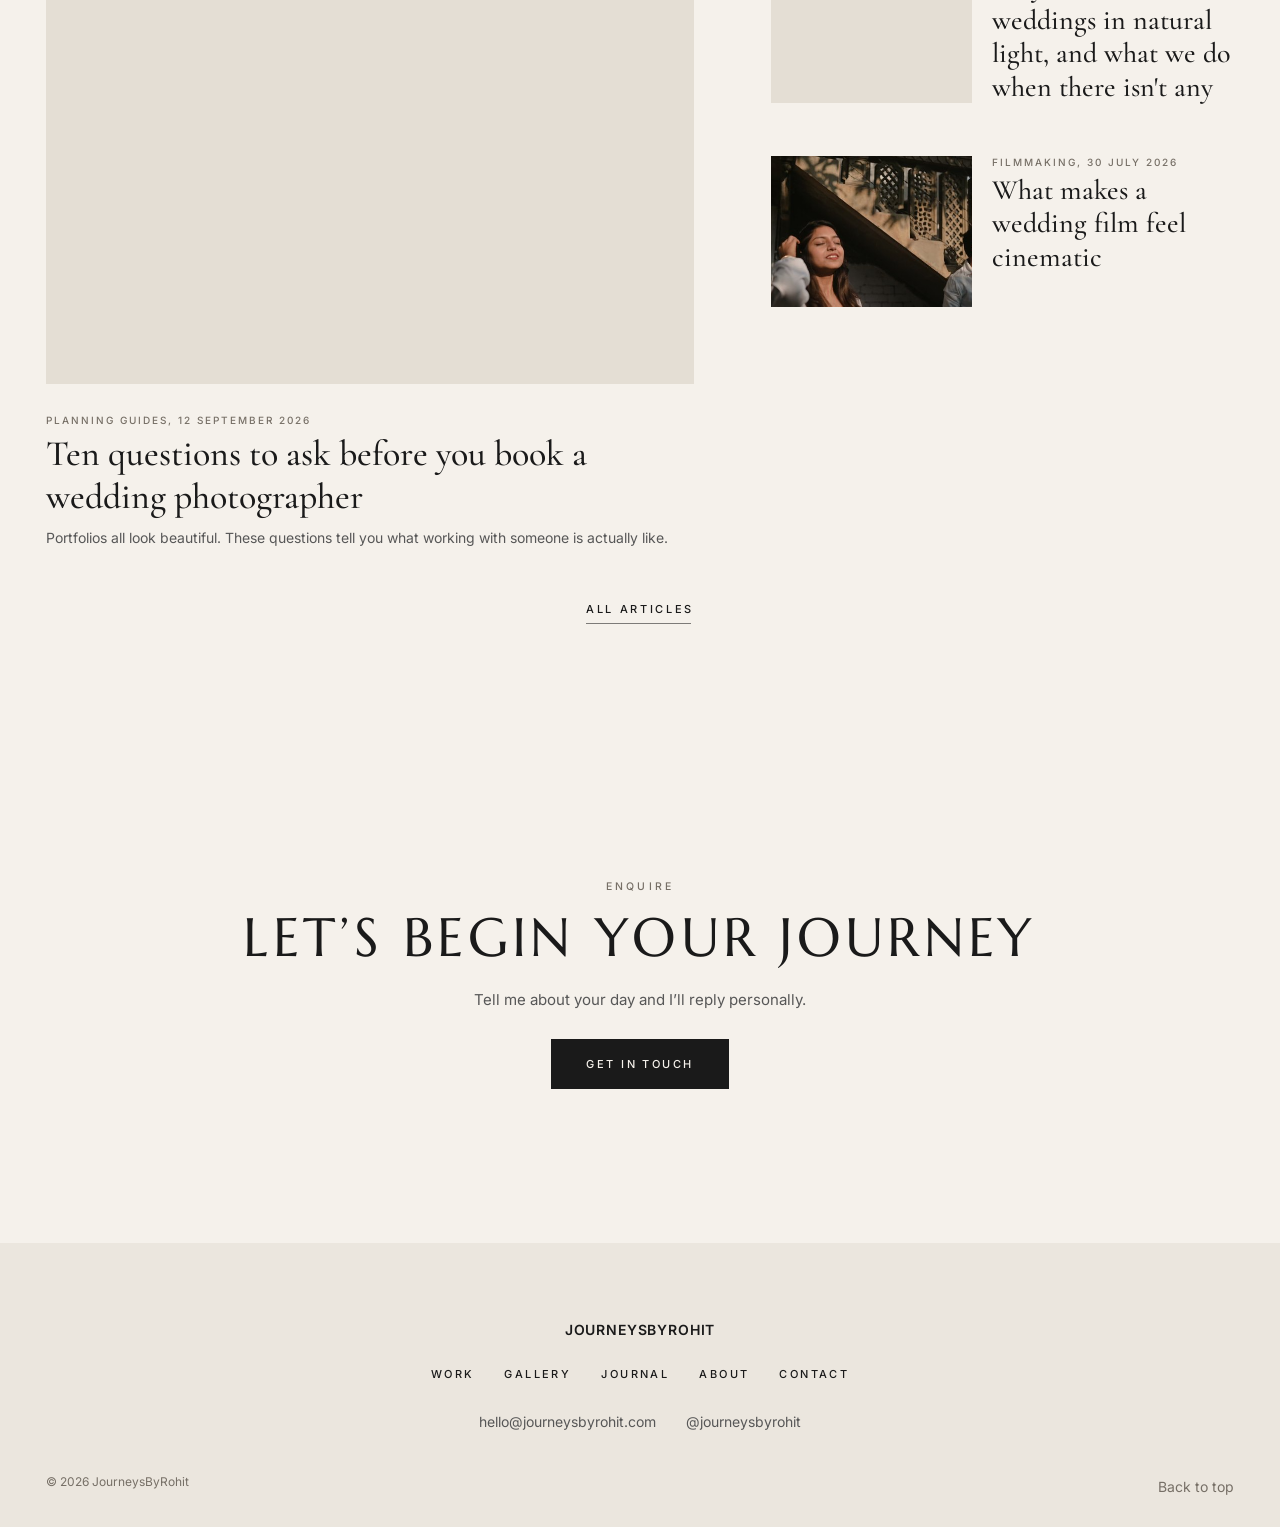
==== commit 6aaba48d: "Filled camera cursor with tilt and shutter pulse; desktop Selected Work with sticky intro beside the" ====
--- a/index.html
+++ b/index.html
@@ -18,10 +18,10 @@
 <link rel="preload" href="media/fonts/inter.woff2" as="font" type="font/woff2" crossorigin>
 <link rel="preload" as="image" href="media/img/hero-poster.jpg" media="(min-width:721px)" fetchpriority="high">
 <link rel="preload" as="image" href="media/img/hero-poster.jpg" media="(max-width:720px)" fetchpriority="high">
-<link rel="stylesheet" href="css/style.css?v=311">
-<script defer src="js/dims.js?v=311"></script>
-<script defer src="js/data.js?v=311"></script>
-<script defer src="js/main.js?v=311"></script>
+<link rel="stylesheet" href="css/style.css?v=321">
+<script defer src="js/dims.js?v=321"></script>
+<script defer src="js/data.js?v=321"></script>
+<script defer src="js/main.js?v=321"></script>
 </head>
 <body data-page="home" id="top">
 <main>
--- a/css/style.css
+++ b/css/style.css
@@ -1272,3 +1272,32 @@
   .tm.t3 .tm-im { grid-column: 2 / span 4; }  .tm.t3 .tm-tx { grid-column: 7 / span 5; }
   .tm-tx { gap: 12px; }
 }
+
+/* ================= v320: camera cursor (filled), selected work with a sticky intro ================= */
+.cursor { mix-blend-mode: normal; }
+.cursor span { width: 66px; height: 66px; left: -33px; top: -33px; background: rgba(245, 241, 235, .96); color: var(--ink); border: 0; box-shadow: 0 0 0 1px rgba(26, 26, 26, .1); opacity: 0; transform: scale(.5); transition: opacity .3s ease, transform .55s cubic-bezier(.22, 1, .36, 1); }
+.cursor.on span { opacity: 1; transform: scale(1); }
+.cursor.on.down span { transform: scale(.9); }
+.cursor svg { width: 26px; height: 26px; stroke-width: 1.15; transform: rotate(var(--rot, 0deg)); transition: transform .2s ease-out; }
+/* shutter: a single soft ring leaves the camera on click */
+.cursor span::after { content: ""; position: absolute; inset: 0; border-radius: 50%; border: 1px solid rgba(245, 241, 235, .9); opacity: 0; }
+.cursor.snap span::after { animation: shutter .55s cubic-bezier(.22, 1, .36, 1); }
+@keyframes shutter { from { transform: scale(1); opacity: .9; } to { transform: scale(1.7); opacity: 0; } }
+.dark-band .cursor span, .cursor.on-dark span { background: rgba(245, 241, 235, .96); }
+
+/* selected work: structure */
+.sw6-stack { display: grid; row-gap: 30px; min-width: 0; }
+.sw6-grid { display: grid; grid-template-columns: minmax(0, 1fr); row-gap: 30px; }
+@media (min-width: 900px) {
+  .sw6-grid { grid-template-columns: repeat(12, minmax(0, 1fr)); column-gap: var(--gap); row-gap: 0; align-items: start; }
+  .sw6-intro { position: sticky; top: calc(var(--nav-h) + 40px); grid-column: 1 / span 3 !important; align-self: start; padding: 0; gap: 16px; }
+  .sw6-stack { grid-column: 4 / -1; row-gap: clamp(36px, 4vw, 56px); }
+  .sw6-top { display: block; margin: 0; }
+  .sw6-top .sw6.p1 { grid-column: auto !important; }
+  .sw6-row { gap: var(--tg); }
+  /* quiet type reaction: the name opens up a little as the arrow travels */
+  .sw6 h3 { transition: letter-spacing .7s cubic-bezier(.22, 1, .36, 1); }
+  .sw6:hover h3 { letter-spacing: .115em; }
+  .sw6.p1 h3 { font-size: clamp(28px, 3vw, 44px); }
+}
+@media (min-width: 900px) { .sw6-intro { margin-top: 18px; } }
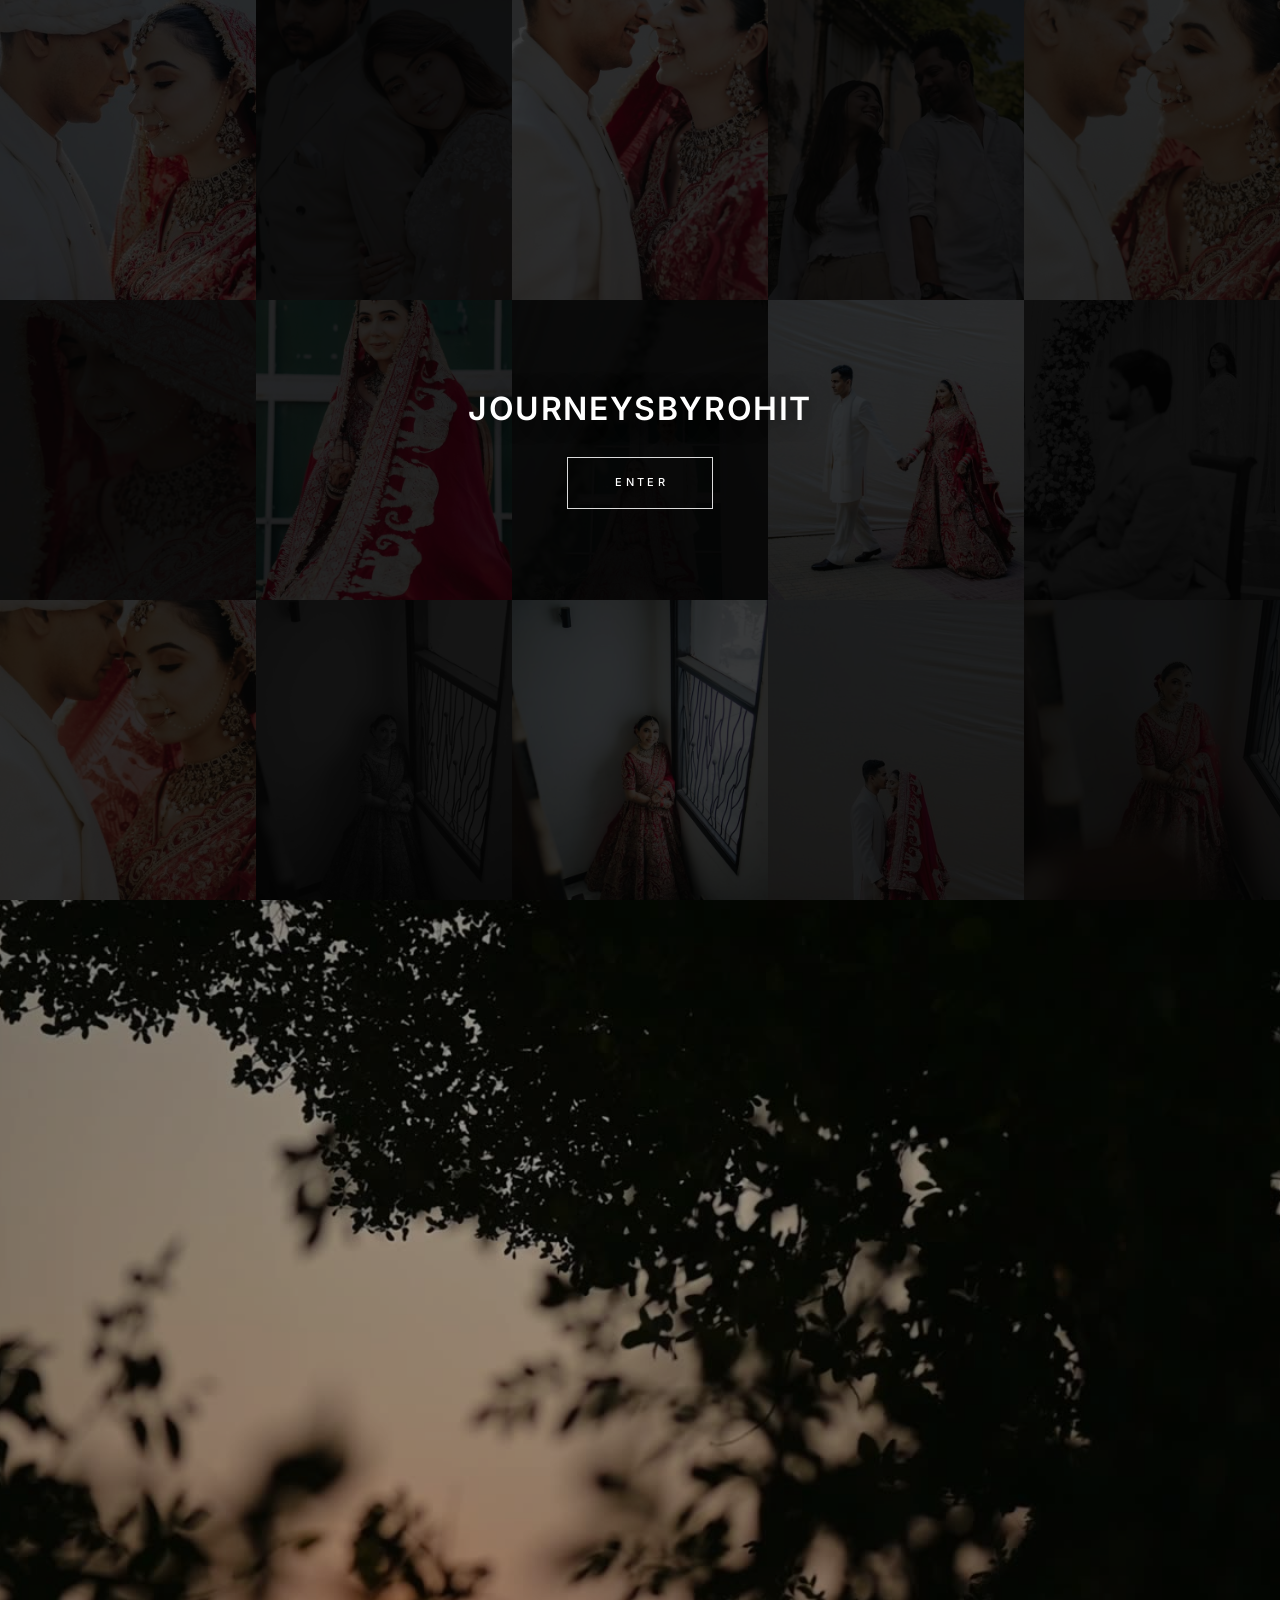
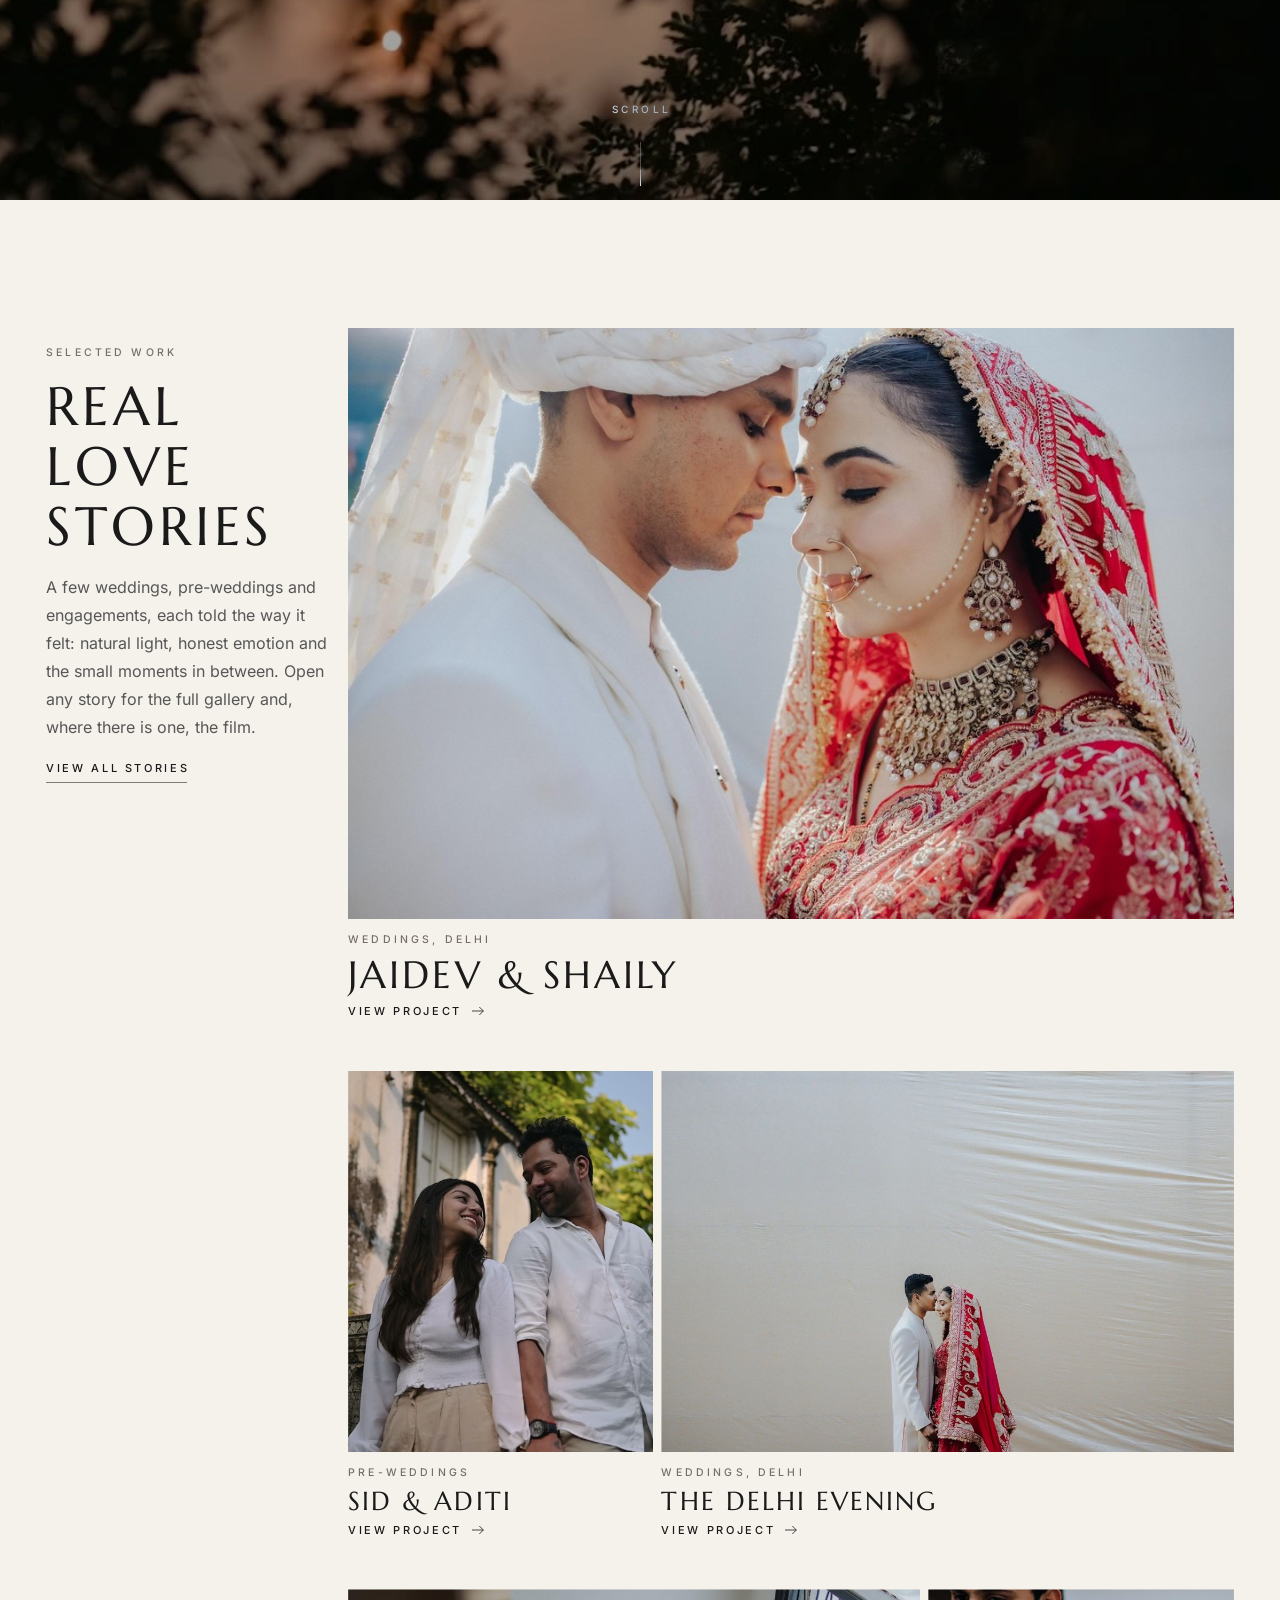
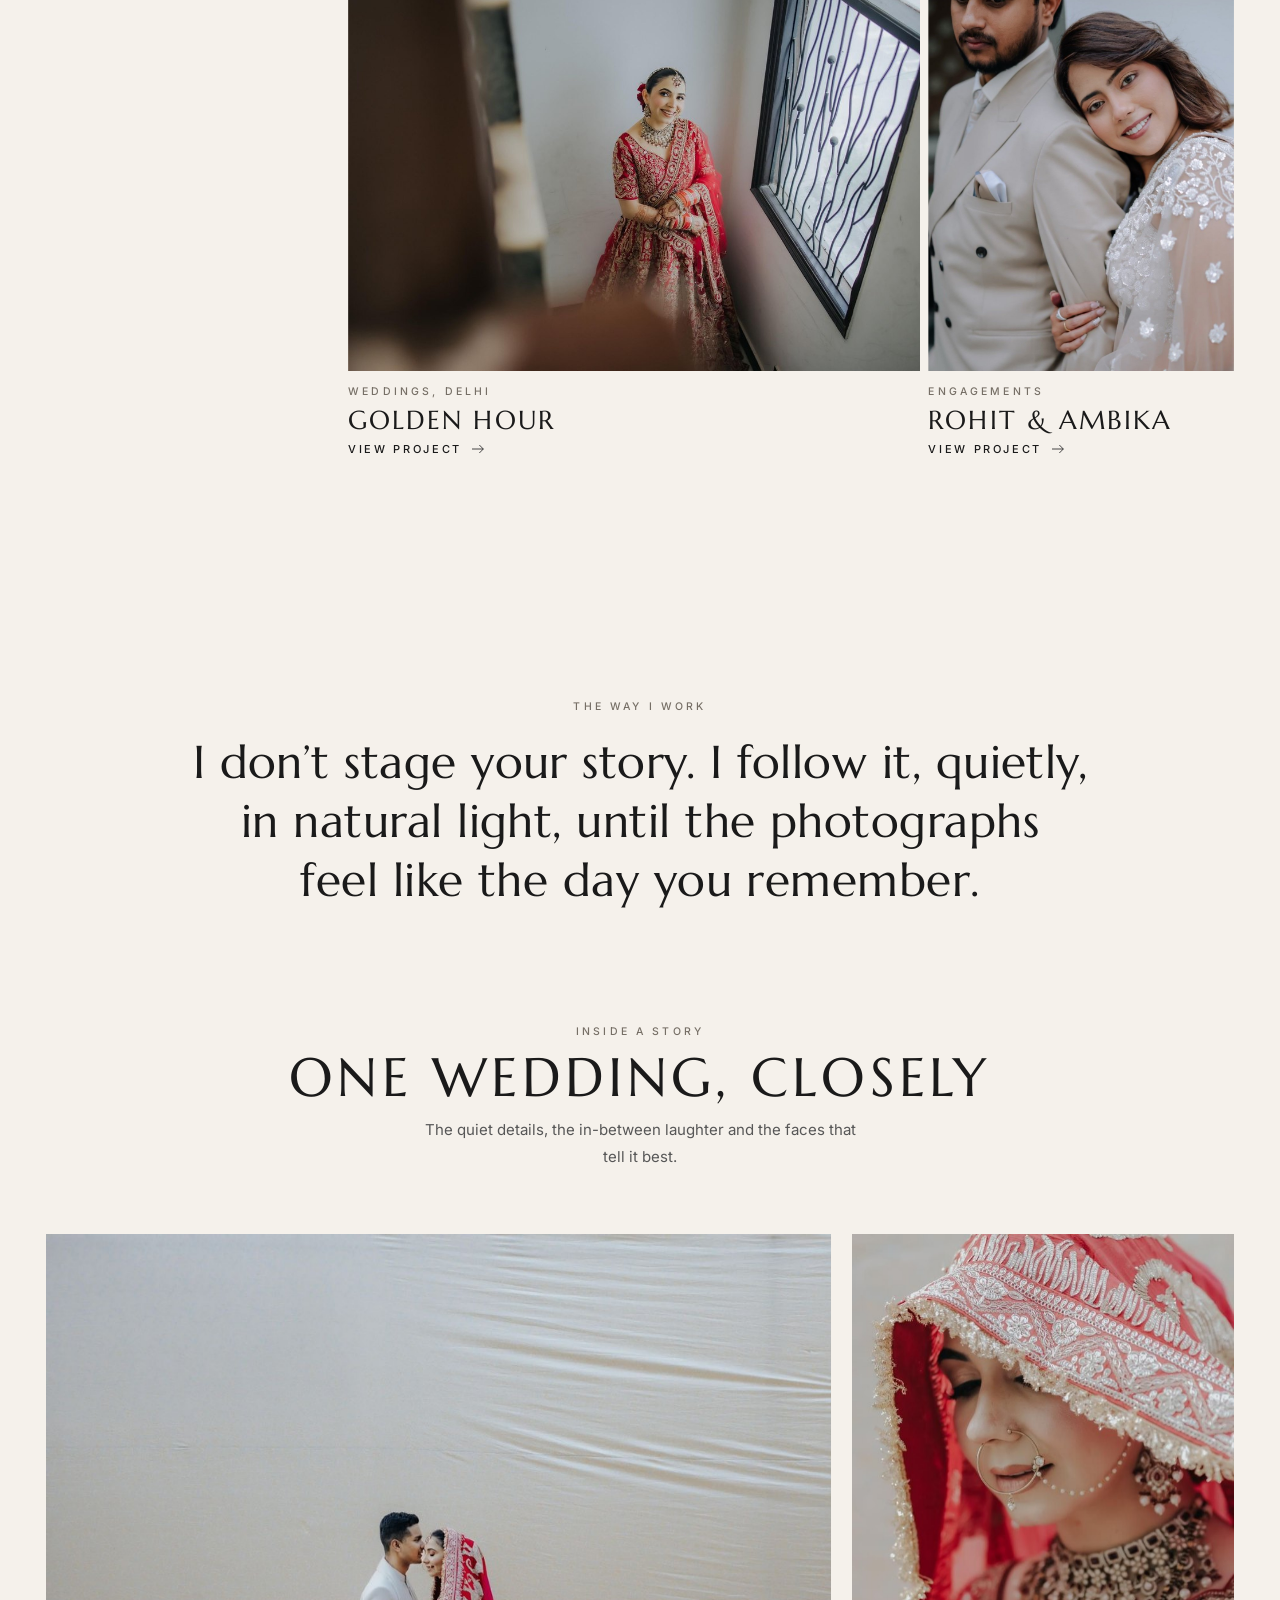
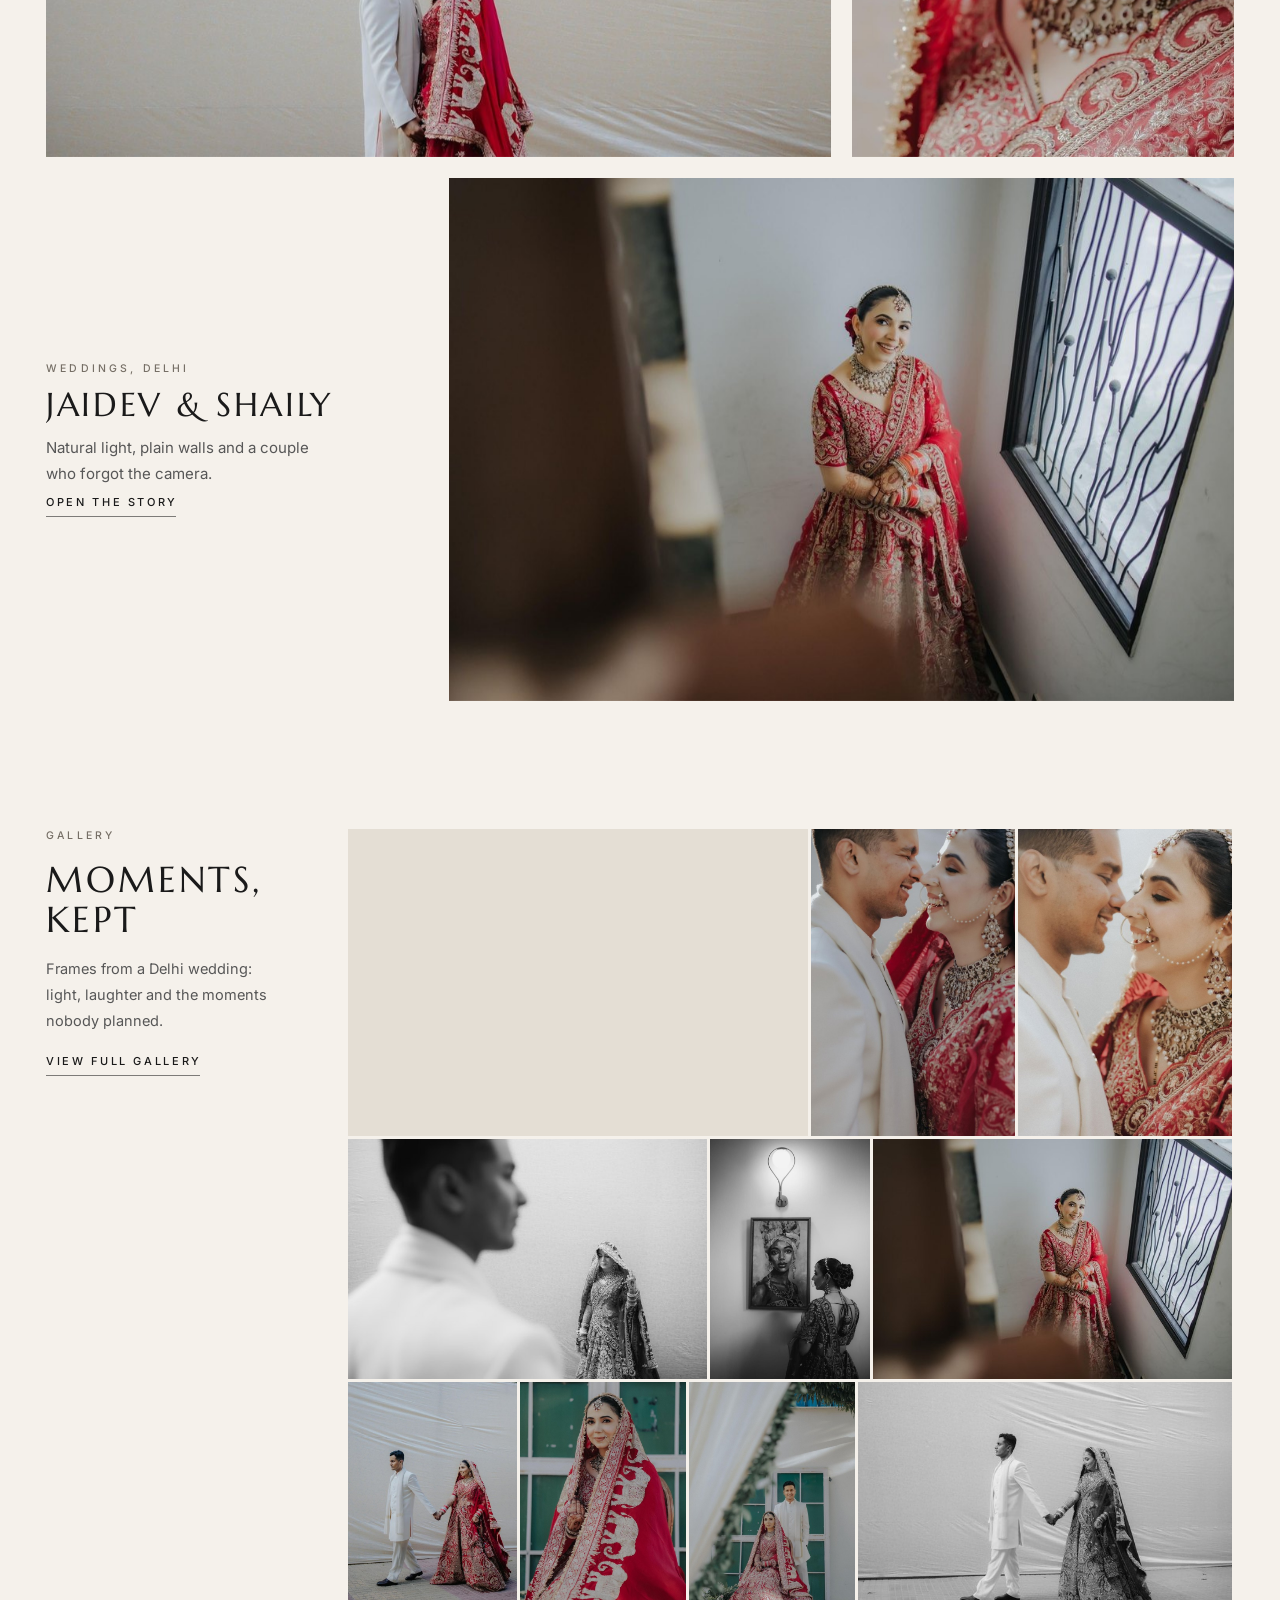
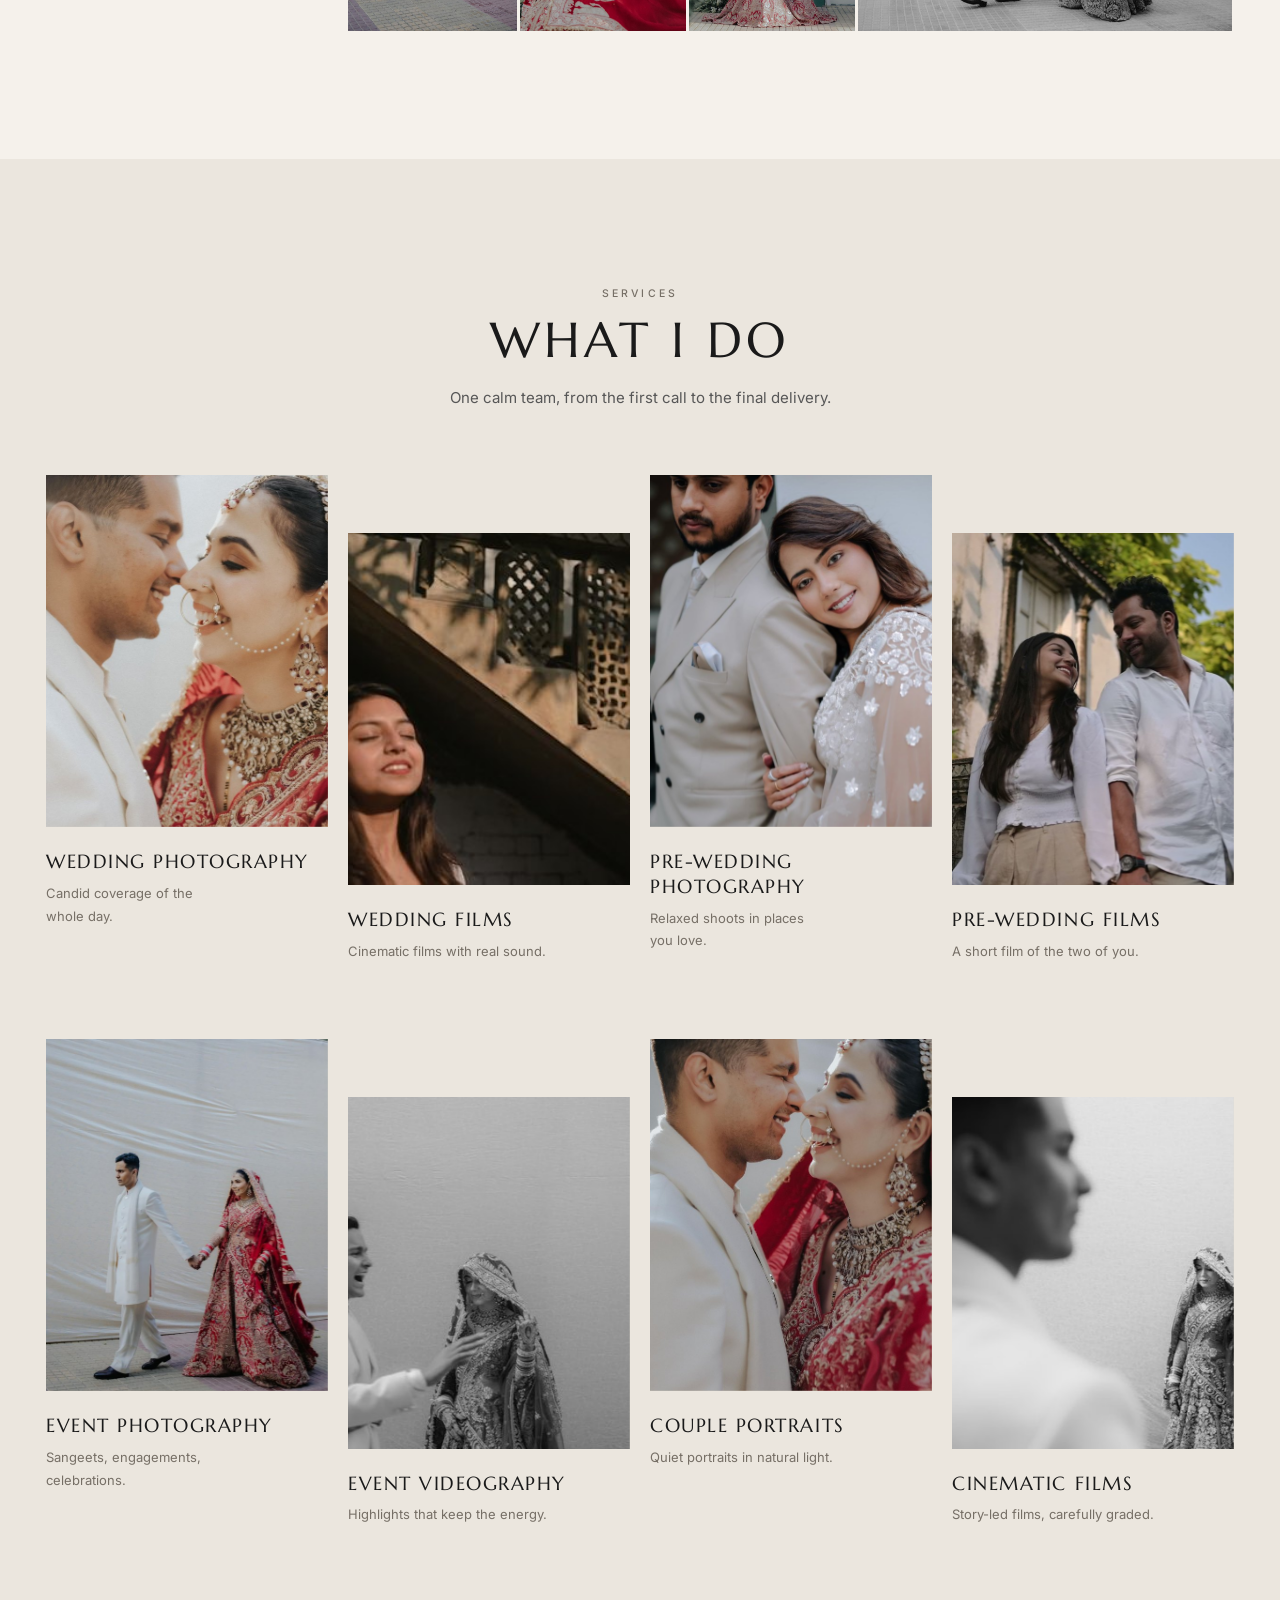
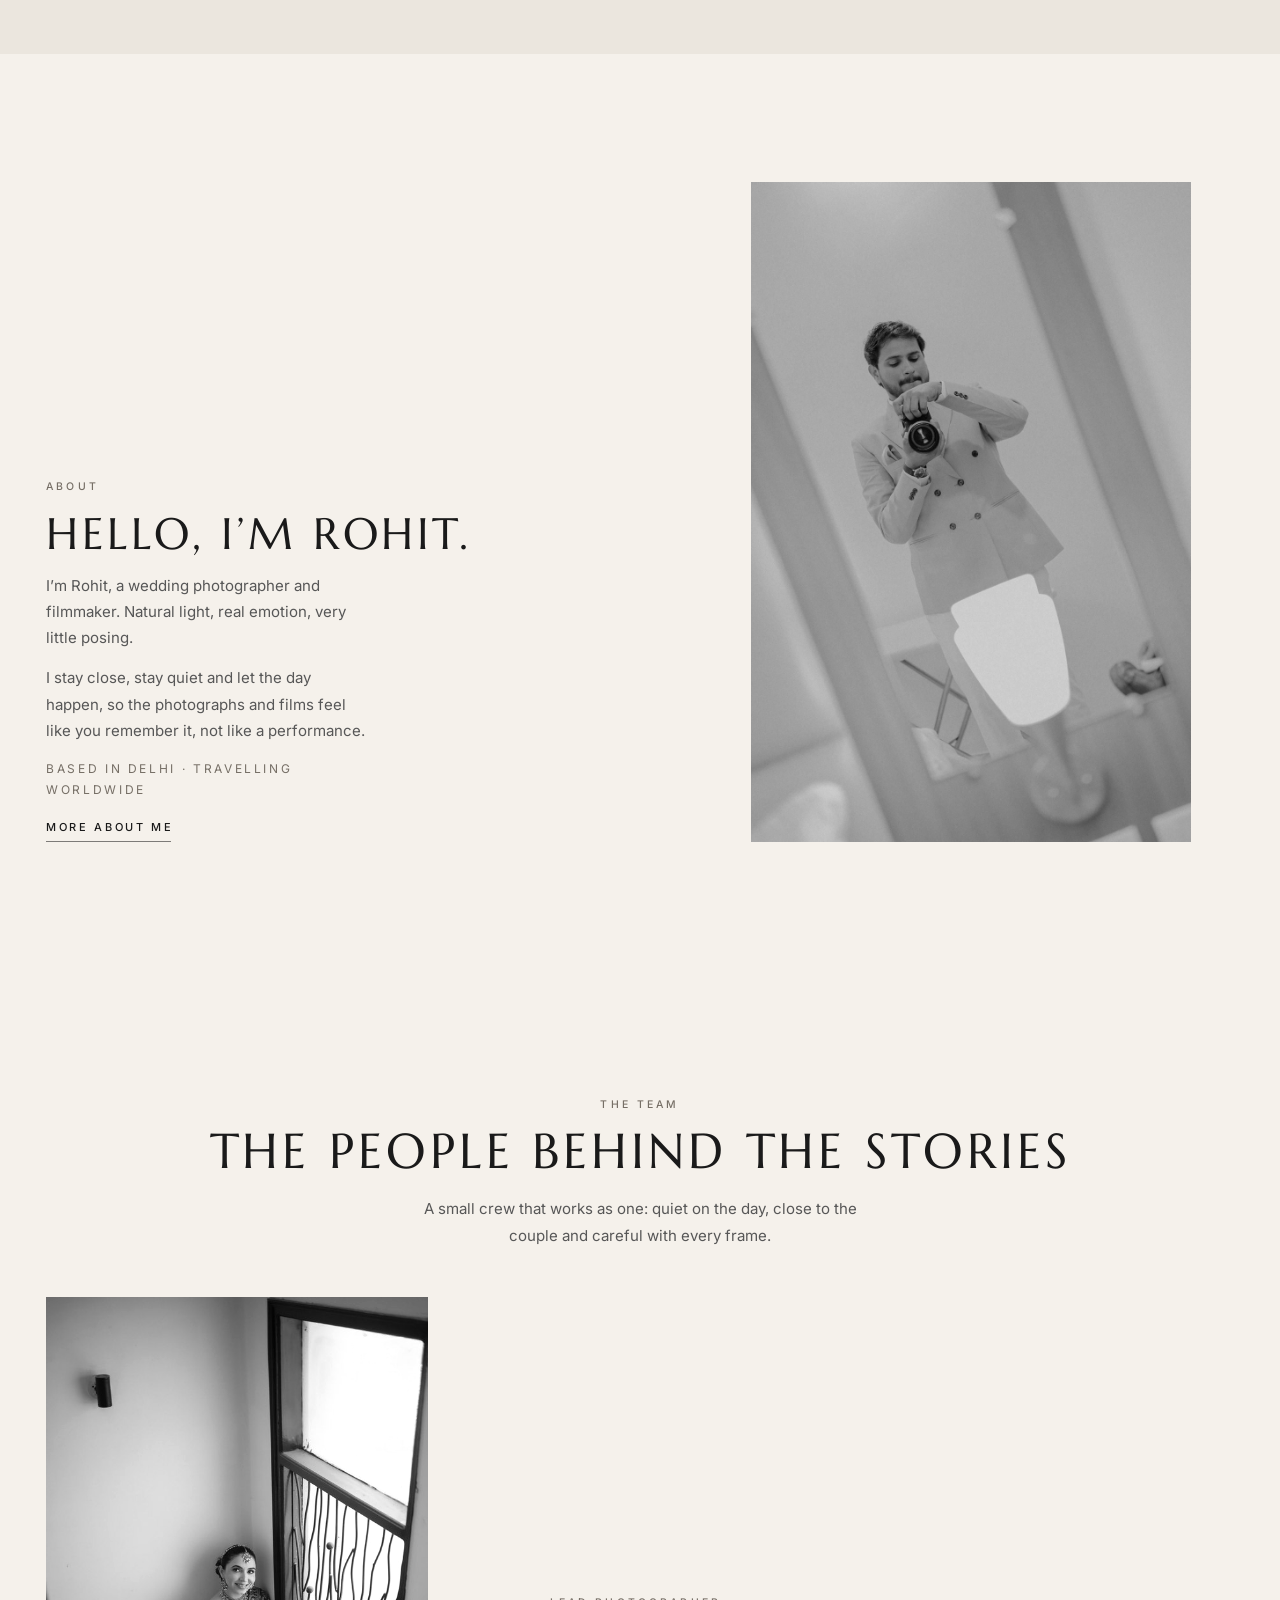
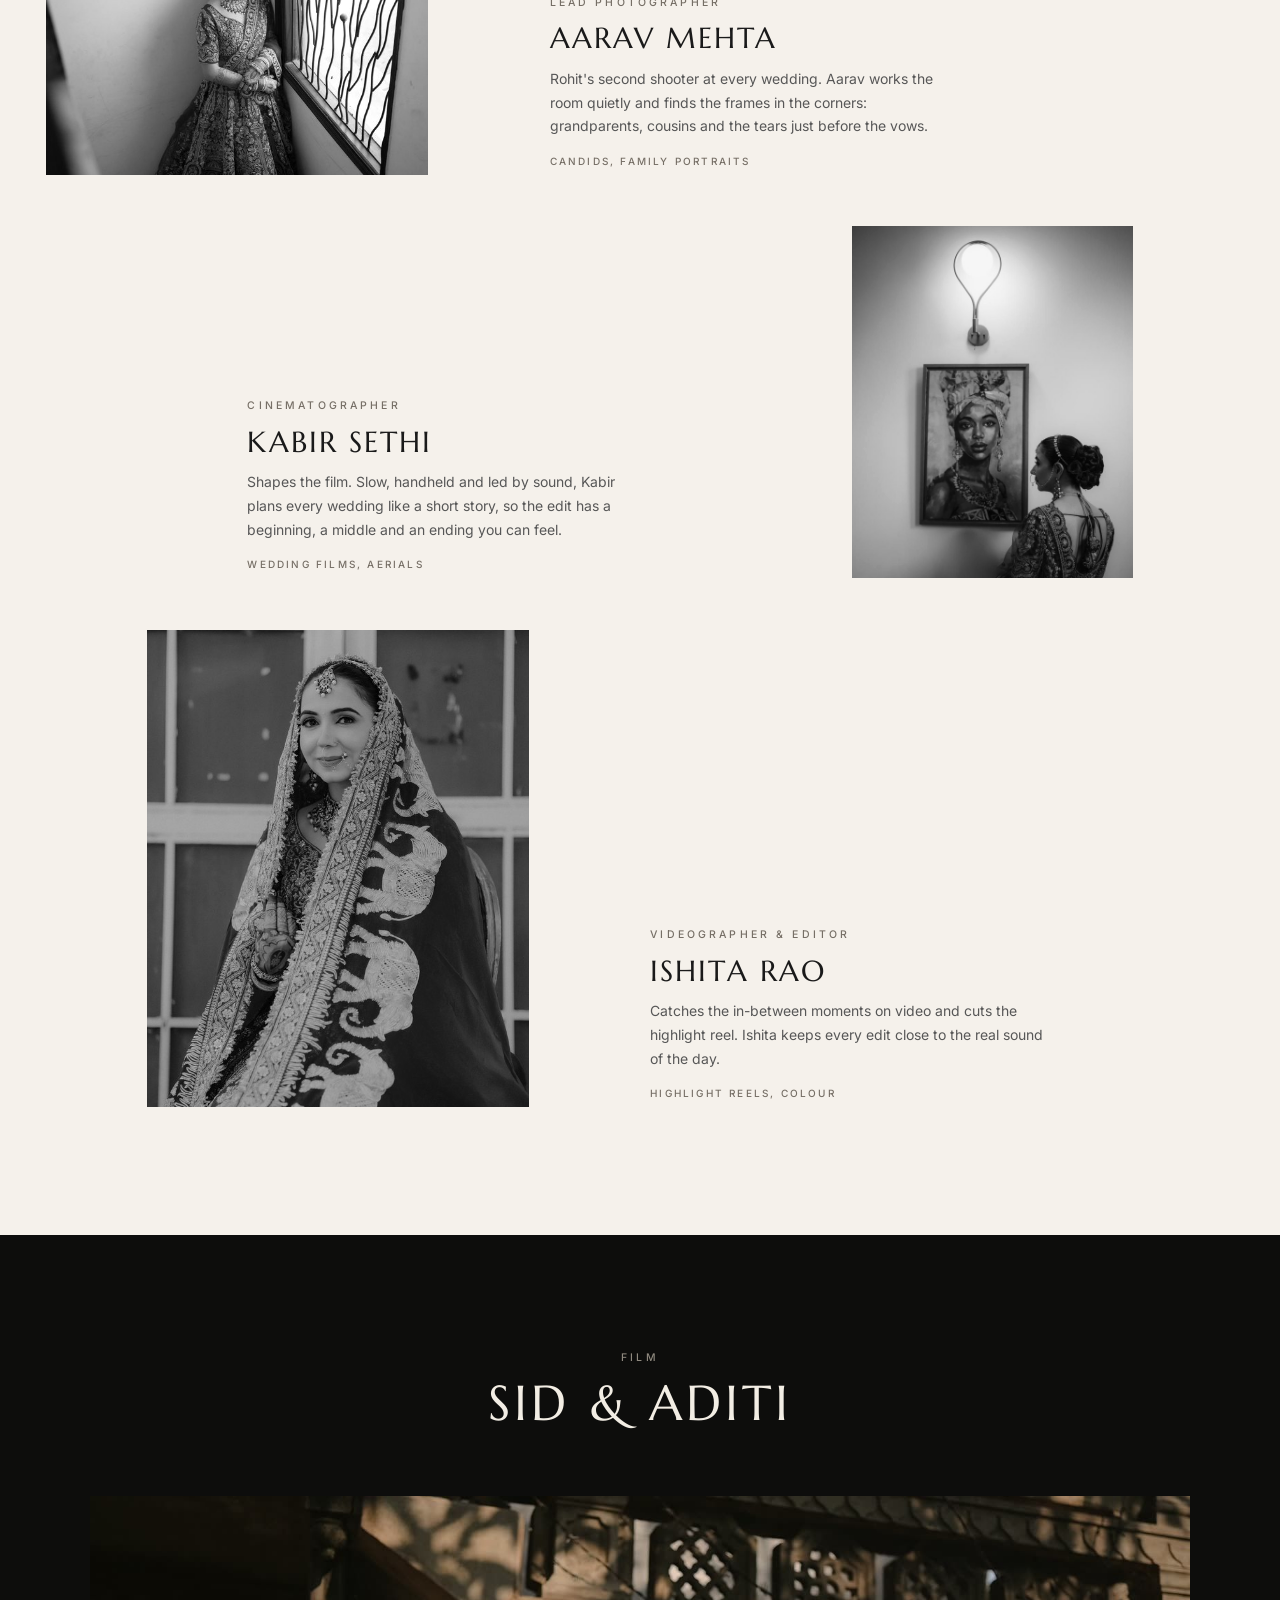
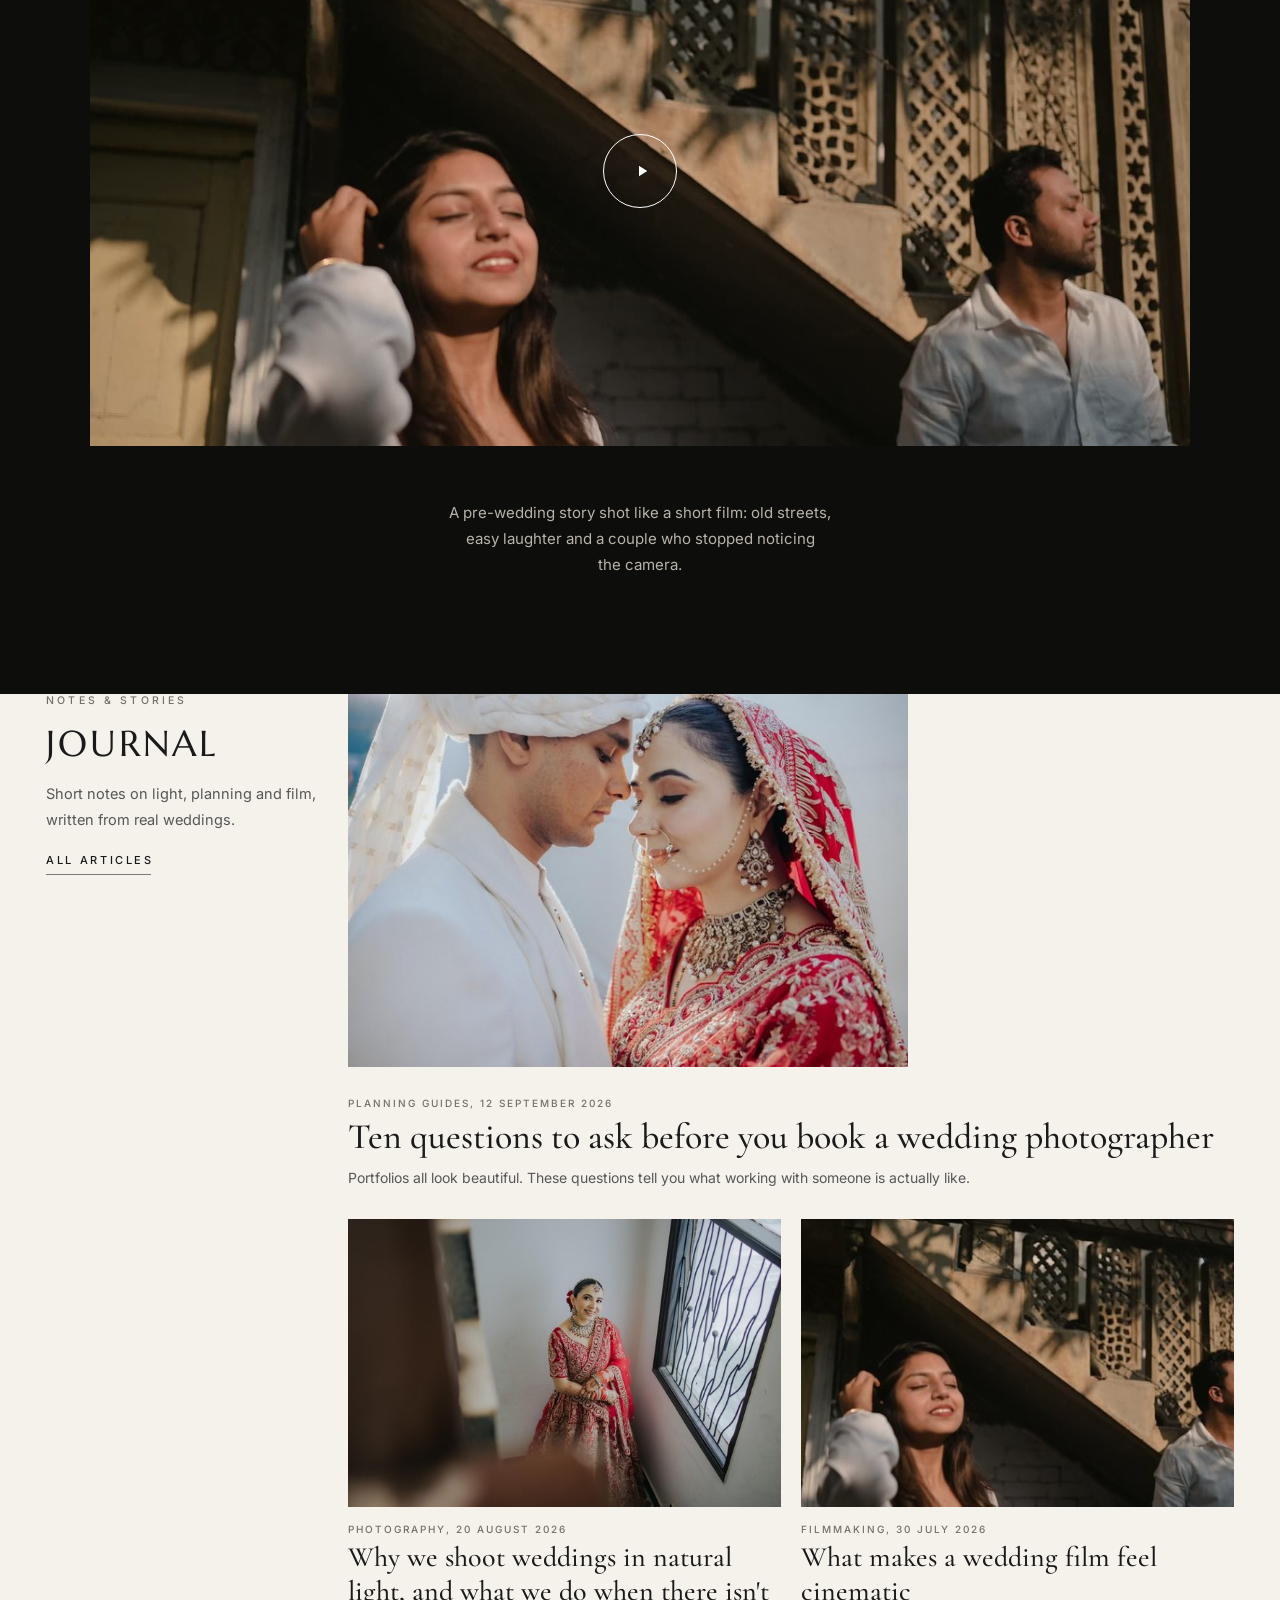
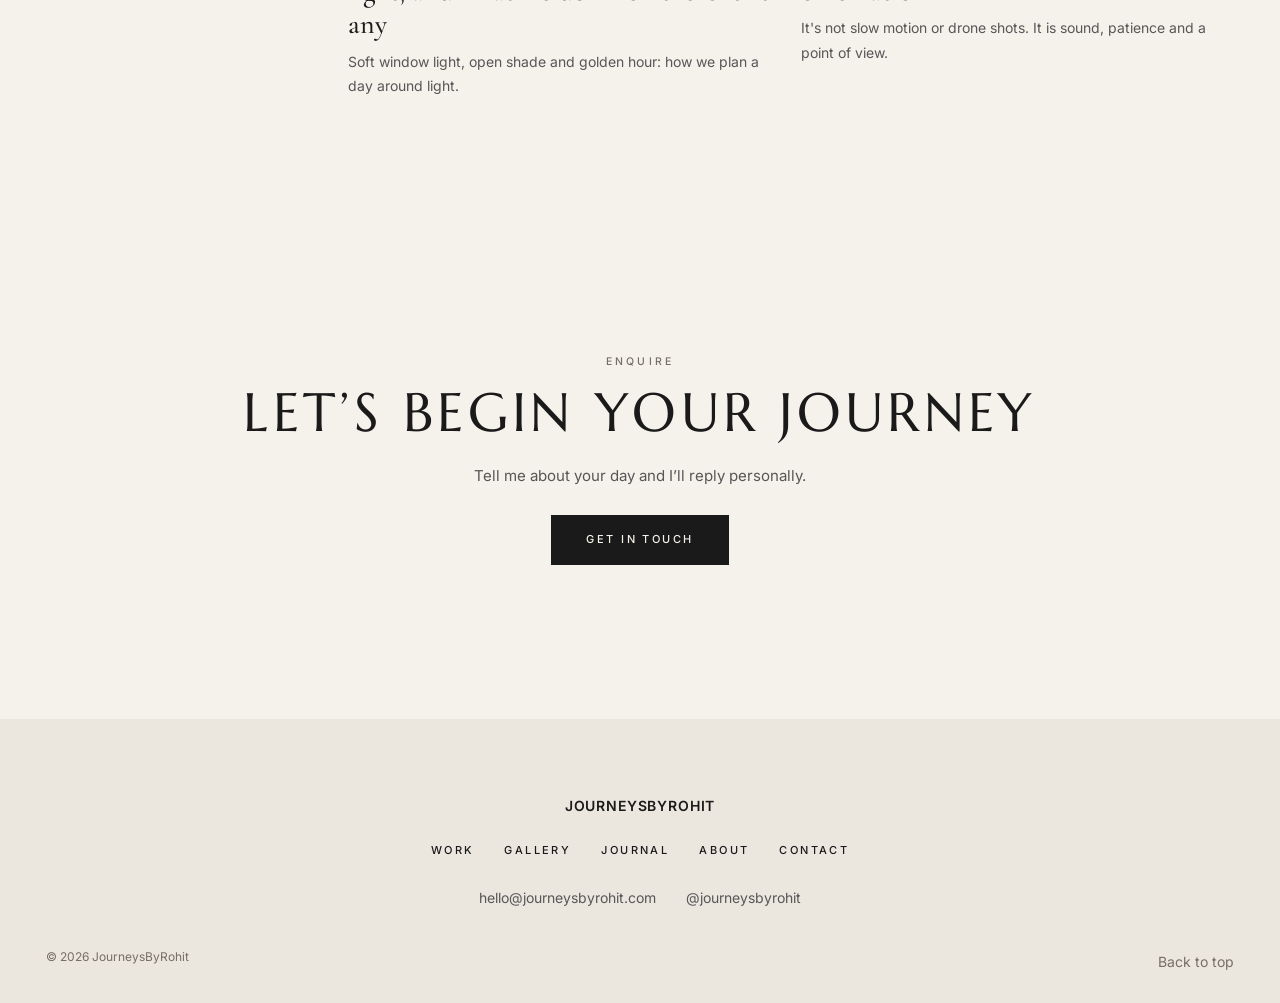
==== commit f39fd6ca: "Sticky-intro pattern for Gallery and Journal, editorial page headers with leads on Work, Gallery and" ====
--- a/index.html
+++ b/index.html
@@ -18,10 +18,10 @@
 <link rel="preload" href="media/fonts/inter.woff2" as="font" type="font/woff2" crossorigin>
 <link rel="preload" as="image" href="media/img/hero-poster.jpg" media="(min-width:721px)" fetchpriority="high">
 <link rel="preload" as="image" href="media/img/hero-poster.jpg" media="(max-width:720px)" fetchpriority="high">
-<link rel="stylesheet" href="css/style.css?v=321">
-<script defer src="js/dims.js?v=321"></script>
-<script defer src="js/data.js?v=321"></script>
-<script defer src="js/main.js?v=321"></script>
+<link rel="stylesheet" href="css/style.css?v=330">
+<script defer src="js/dims.js?v=330"></script>
+<script defer src="js/data.js?v=330"></script>
+<script defer src="js/main.js?v=330"></script>
 </head>
 <body data-page="home" id="top">
 <main>
@@ -44,9 +44,10 @@
 </section>
 
 <section class="sec wrap" style="padding-top:0">
-  <div class="sec-head"><p class="label">Gallery</p><h2 class="title">Moments, kept</h2><p class="lead">Frames from a Delhi wedding: light, laughter and the moments nobody planned.</p></div>
-  <div class="jgal" id="homeGallery"></div>
-  <p class="center" style="margin-top:44px"><a class="link" href="gallery.html">View full gallery</a></p>
+  <div class="split">
+    <div class="split-intro"><p class="label">Gallery</p><h2 class="title">Moments, kept</h2><p class="lead">Frames from a Delhi wedding: light, laughter and the moments nobody planned.</p><a class="link" href="gallery.html">View full gallery</a></div>
+    <div class="split-body"><div class="jgal" id="homeGallery"></div></div>
+  </div>
 </section>
 
 <section class="band">
@@ -84,9 +85,10 @@
 </section>
 
 <section class="sec wrap" style="padding-top:0">
-  <div class="sec-head"><p class="label">Notes &amp; stories</p><h2 class="title">Journal</h2><p class="lead">Short notes on light, planning and film, written from real weddings.</p></div>
-  <div id="journal"></div>
-  <p class="center" style="margin-top:44px"><a class="link" href="blog.html">All articles</a></p>
+  <div class="split">
+    <div class="split-intro"><p class="label">Notes &amp; stories</p><h2 class="title">Journal</h2><p class="lead">Short notes on light, planning and film, written from real weddings.</p><a class="link" href="blog.html">All articles</a></div>
+    <div class="split-body"><div id="journal"></div></div>
+  </div>
 </section>
 
 <section class="sec wrap cta">
--- a/css/style.css
+++ b/css/style.css
@@ -1301,3 +1301,34 @@
   .sw6.p1 h3 { font-size: clamp(28px, 3vw, 44px); }
 }
 @media (min-width: 900px) { .sw6-intro { margin-top: 18px; } }
+
+/* ================= v330: sticky-intro pattern for gallery + journal, editorial page headers ================= */
+.split { display: grid; grid-template-columns: minmax(0, 1fr); row-gap: 26px; }
+.split-intro { display: grid; gap: 14px; justify-items: center; text-align: center; }
+.split-intro .title { text-align: center; margin: 0; }
+.split-intro .lead { margin: 0; }
+.split-body { min-width: 0; }
+@media (min-width: 900px) {
+  .split { grid-template-columns: repeat(12, minmax(0, 1fr)); column-gap: var(--gap); align-items: start; }
+  .split-intro { grid-column: 1 / span 3; position: sticky; top: calc(var(--nav-h) + 40px); justify-items: start; text-align: left; gap: 16px; }
+  .split-intro .title { text-align: left; font-size: clamp(26px, 2.8vw, 40px); }
+  .split-intro .lead { text-align: left; margin: 0; max-width: 30ch; font-size: 14.5px; }
+  .split-intro .link { margin-top: 6px; }
+  .split-body { grid-column: 4 / -1; }
+  /* journal inside the narrower column: lead story above, two notes below */
+  .split-body .jfeat { grid-template-columns: minmax(0, 1fr); gap: 28px; }
+  .split-body .jside { grid-template-columns: repeat(2, minmax(0, 1fr)); gap: var(--gap); }
+  .split-body .jside .post { display: block; }
+  .split-body .jside .post .im { aspect-ratio: 3 / 2 !important; }
+  .split-body .jside .post .txt { padding-top: 16px !important; }
+  .split-body .jside .post p { display: block; }
+}
+/* page headers: title left, short lead on the right edge */
+.page-head .lead { color: var(--text); max-width: 46ch; }
+@media (min-width: 900px) {
+  .page-head { display: grid; grid-template-columns: repeat(12, minmax(0, 1fr)); column-gap: var(--gap); align-items: end; text-align: left; padding-bottom: clamp(26px, 3.4vw, 44px); }
+  .page-head > div { grid-column: 1 / span 7; text-align: left; }
+  .page-head .title { text-align: left; font-size: clamp(36px, 4.6vw, 68px); margin-top: 12px; }
+  .page-head .lead { grid-column: 9 / -1; text-align: left; margin: 0 0 10px; font-size: 15px; }
+}
+@media (max-width: 899px) { .page-head { display: grid; gap: 12px; justify-items: center; text-align: center; } .page-head .lead { text-align: center; font-size: 14px; } }
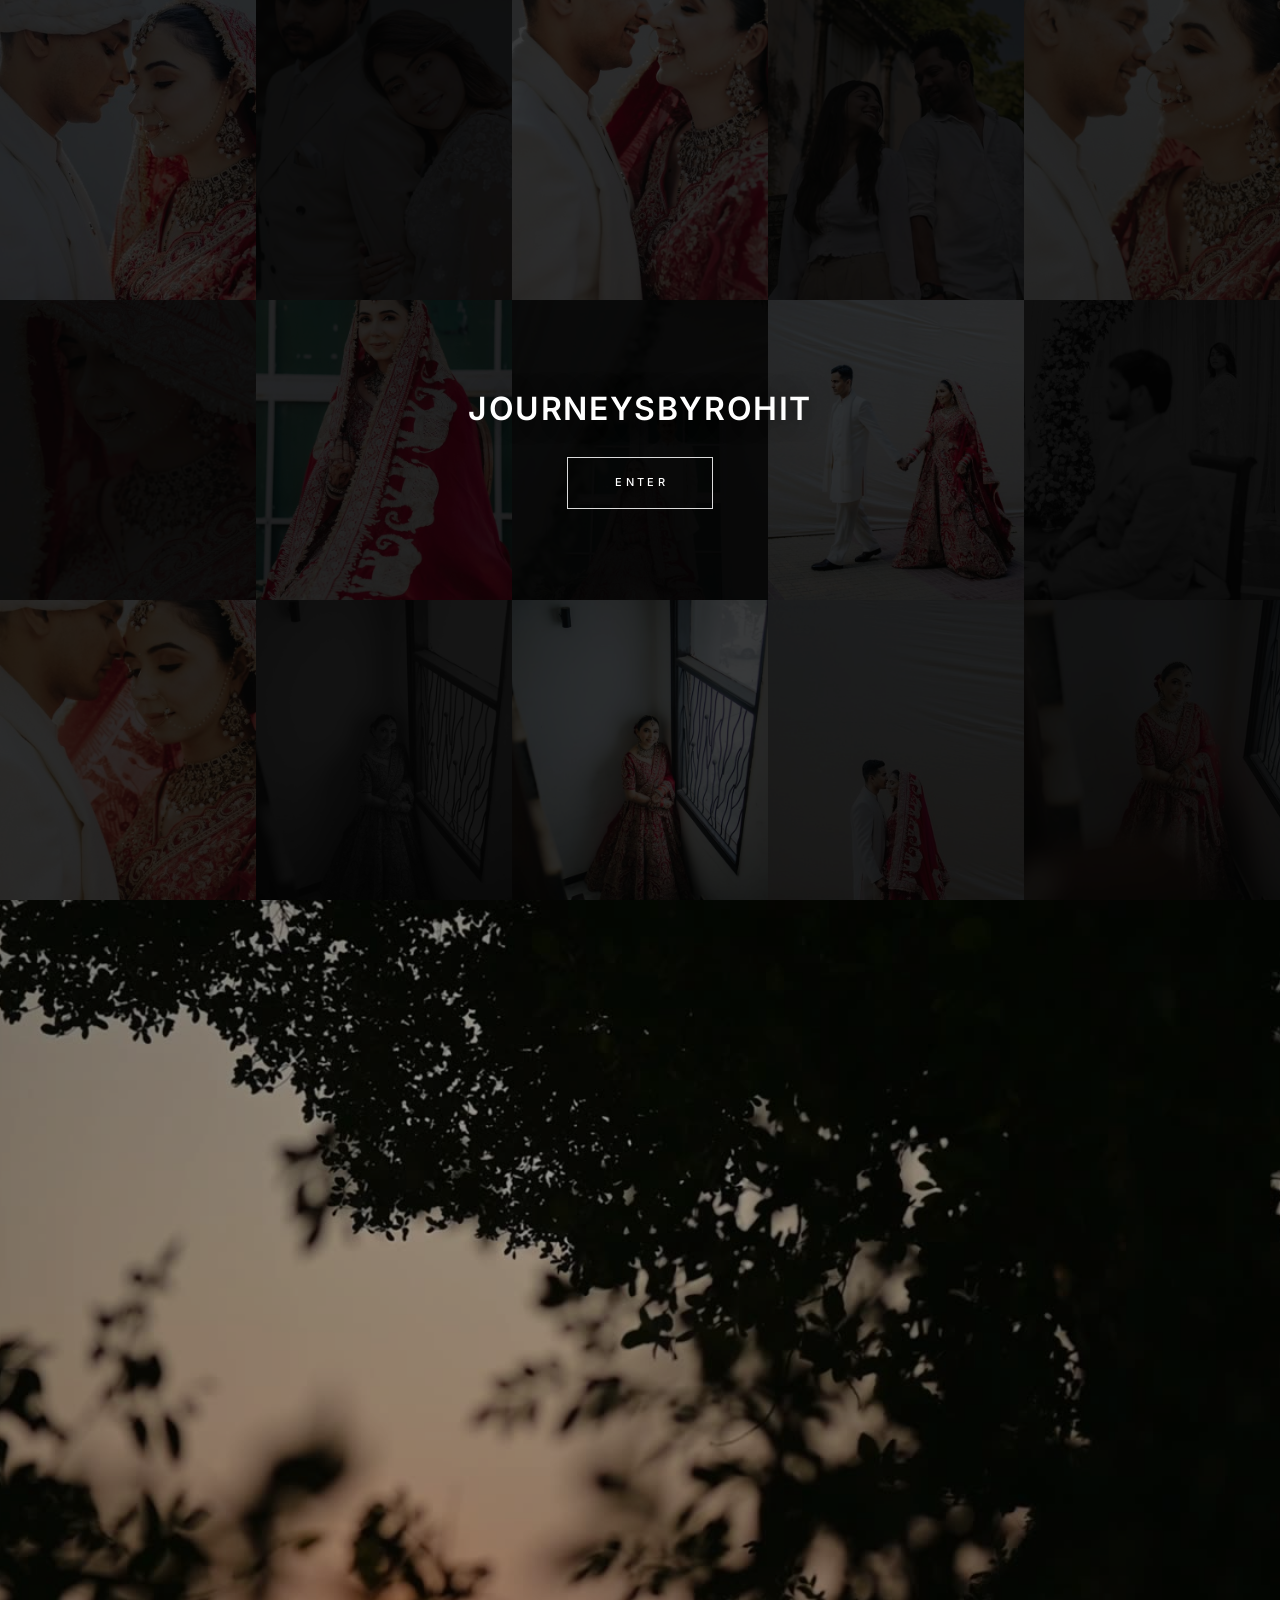
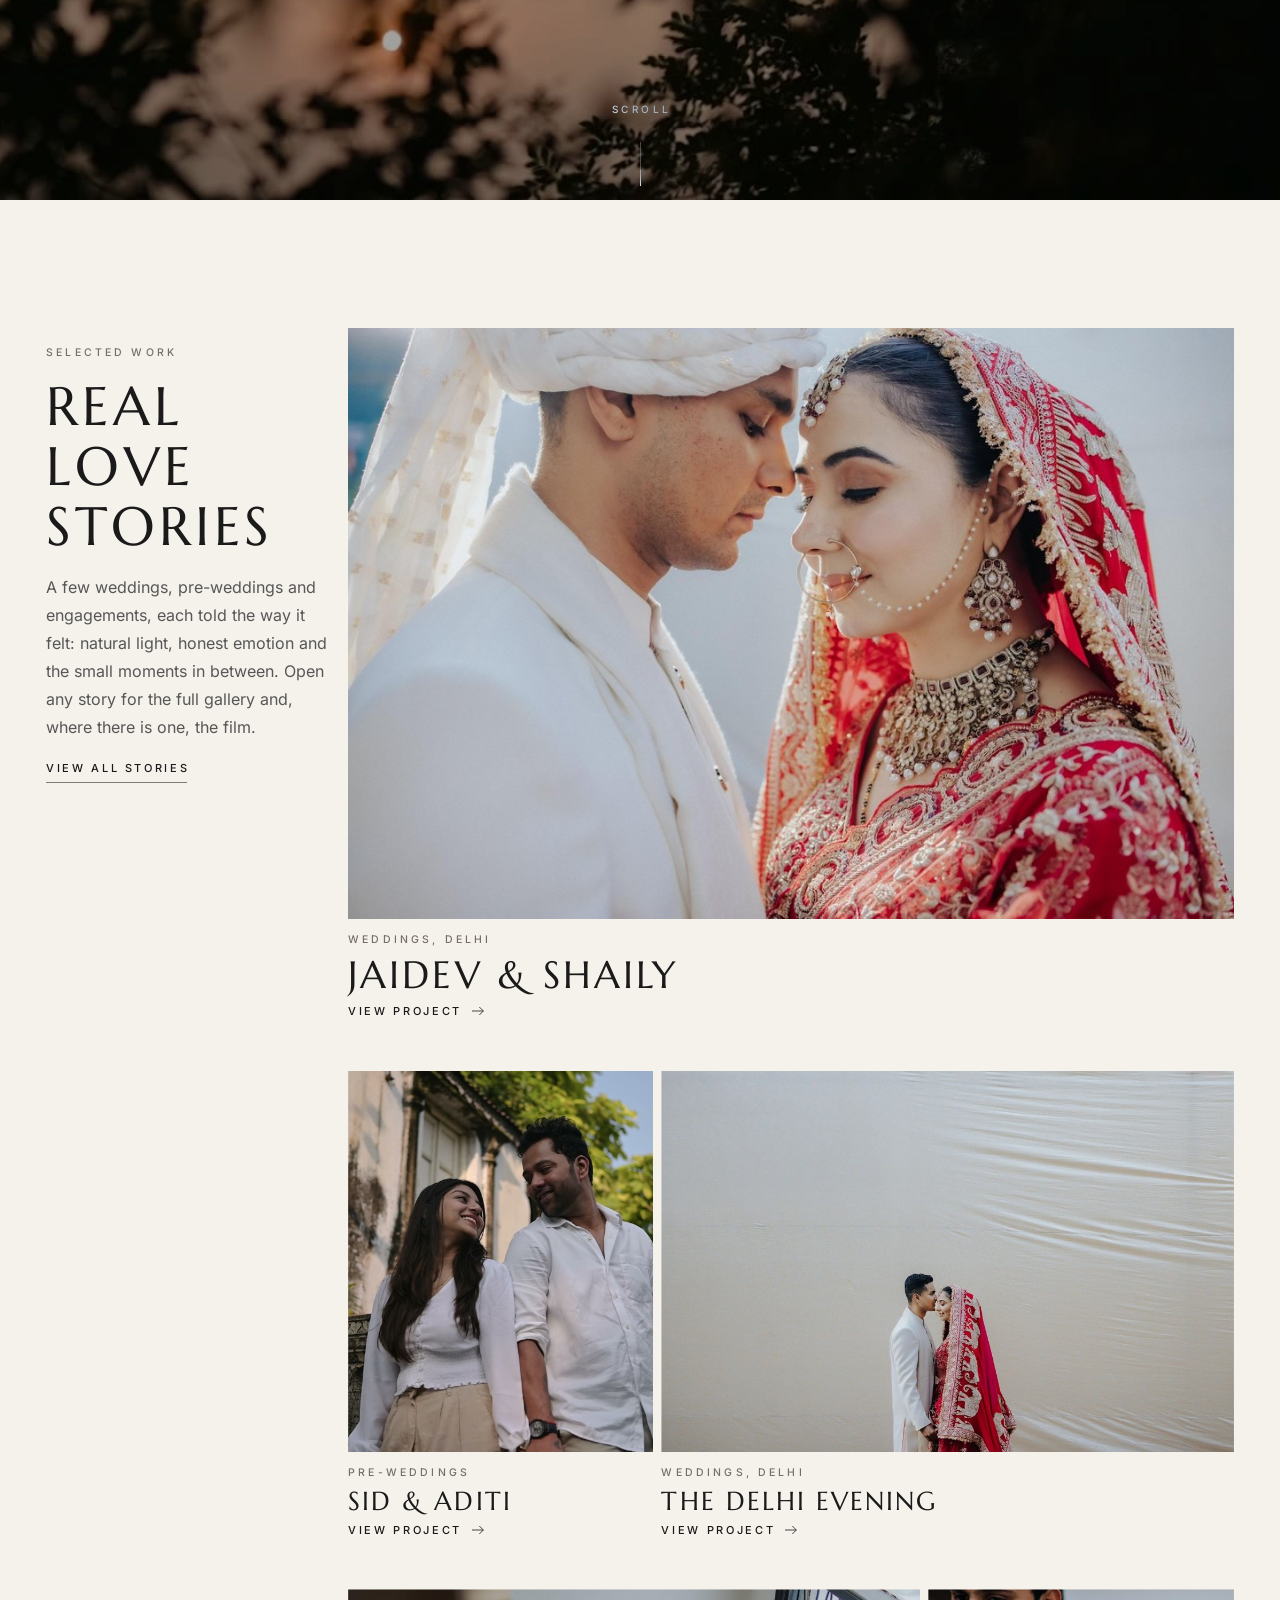
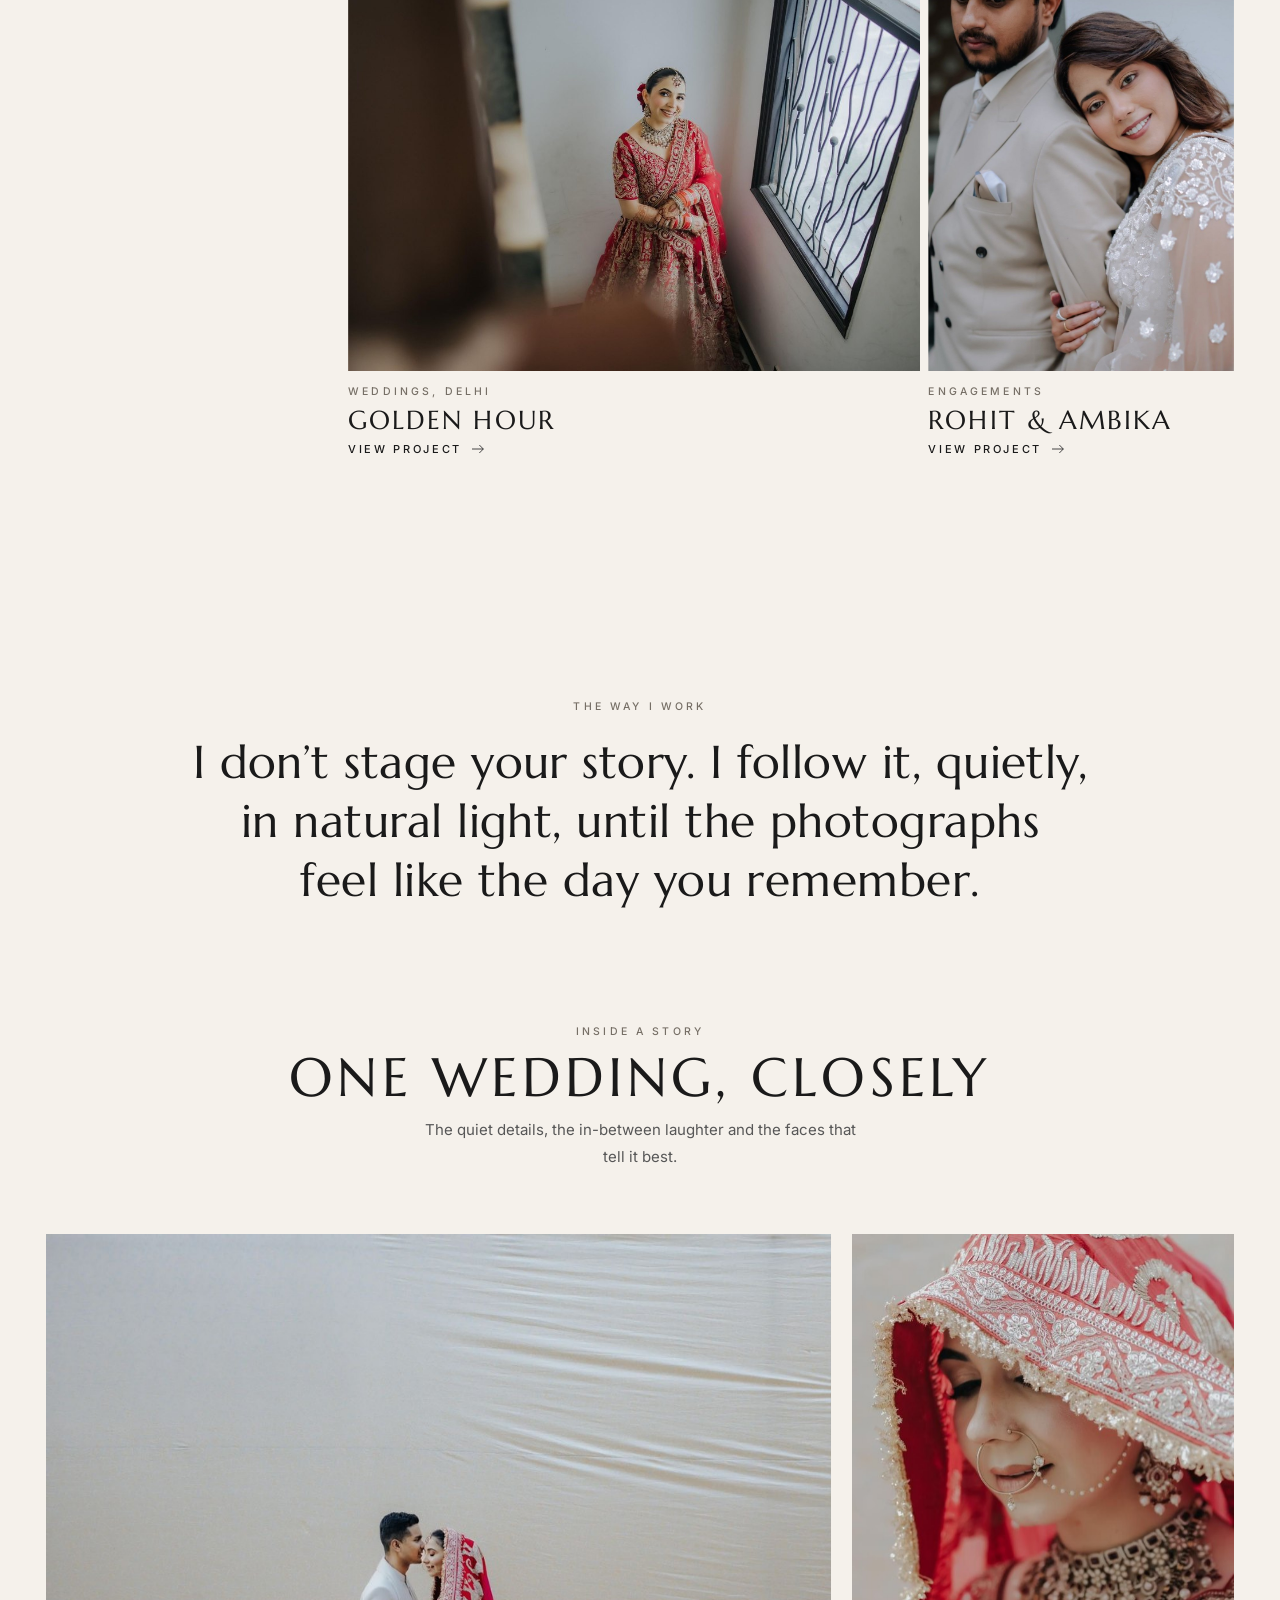
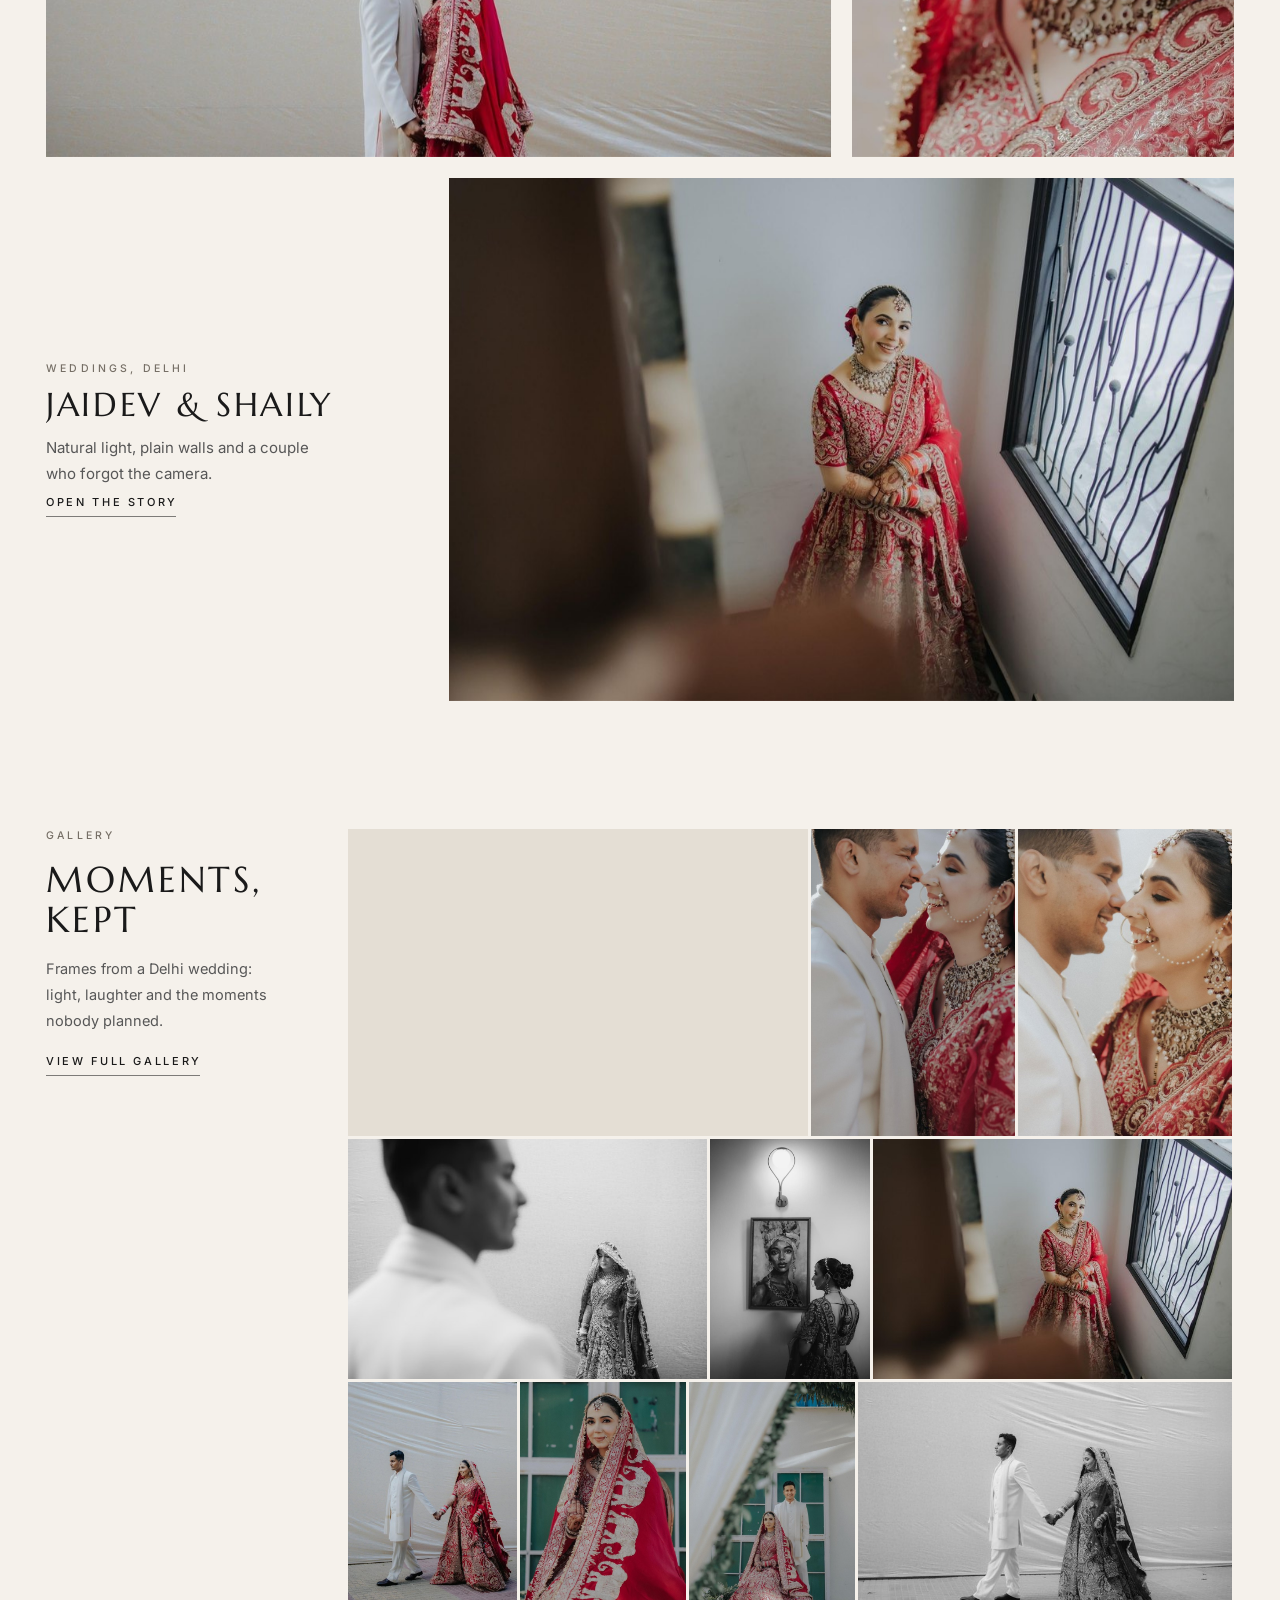
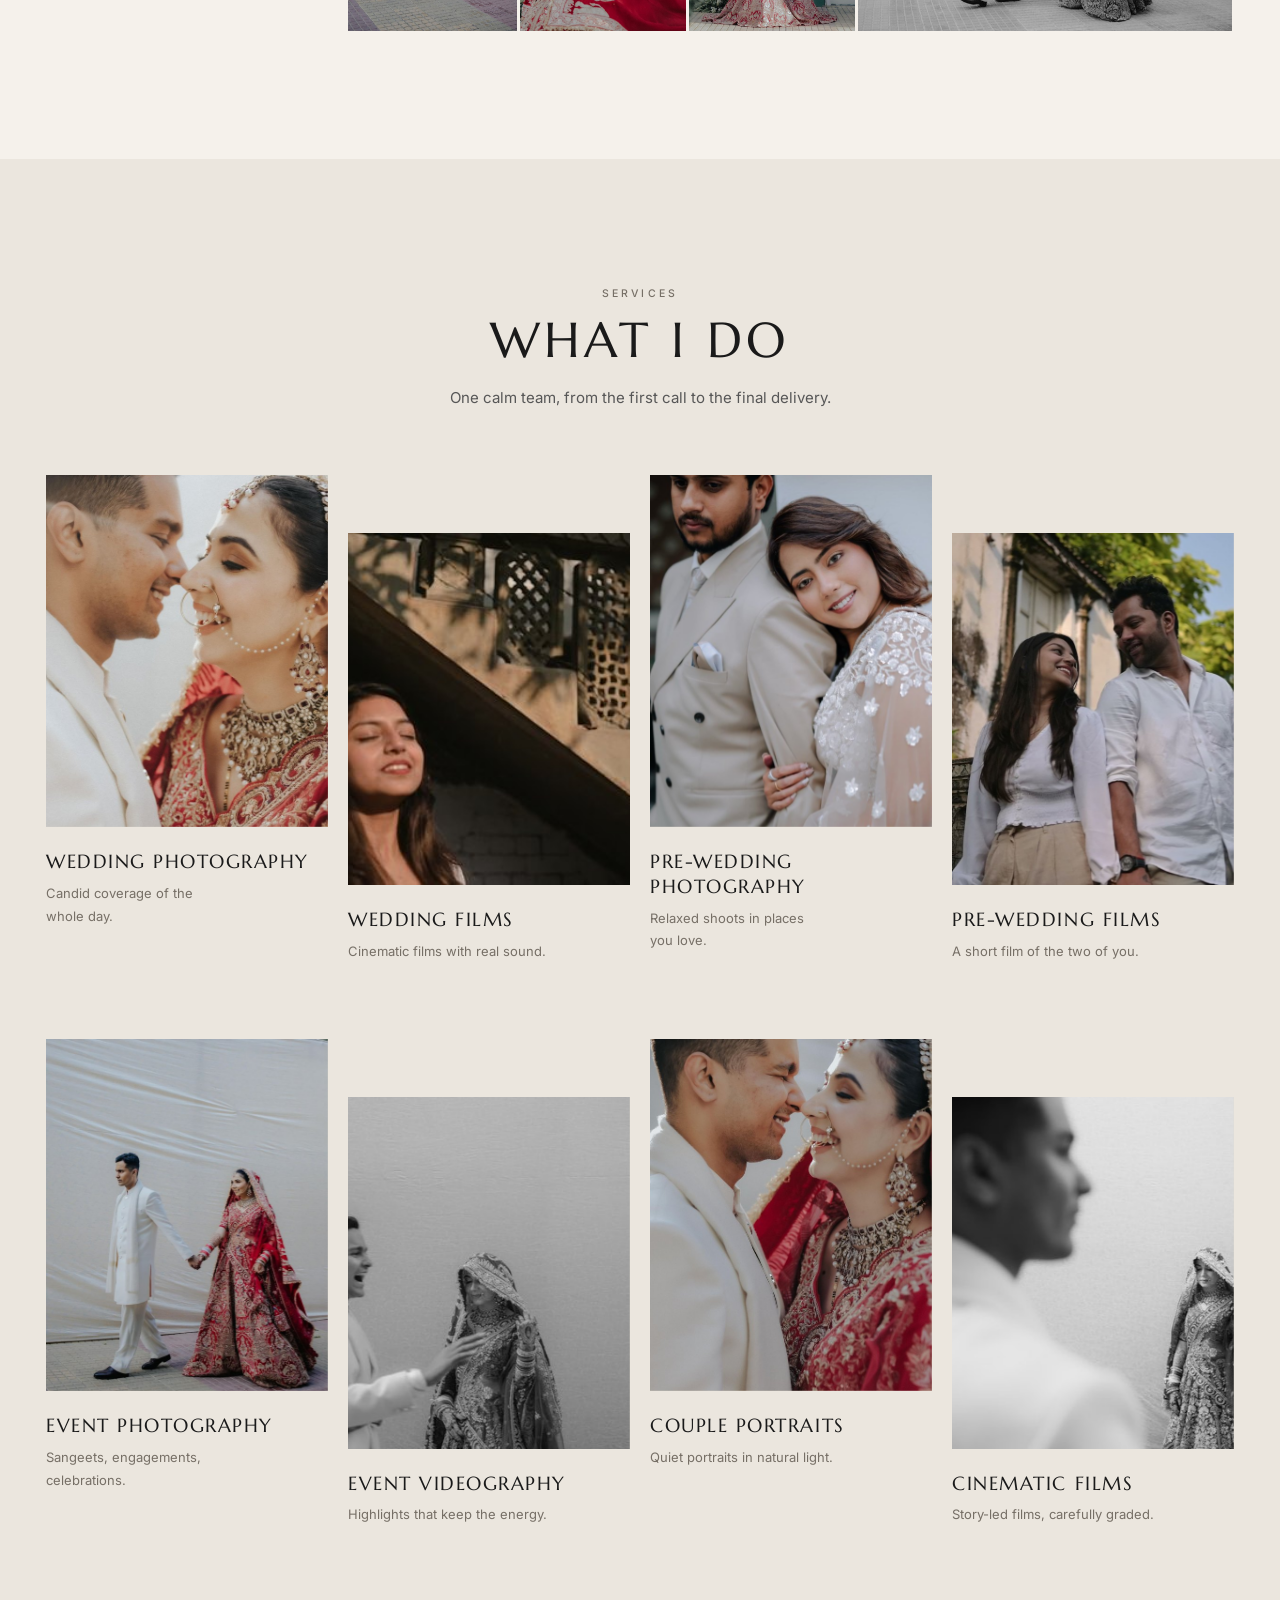
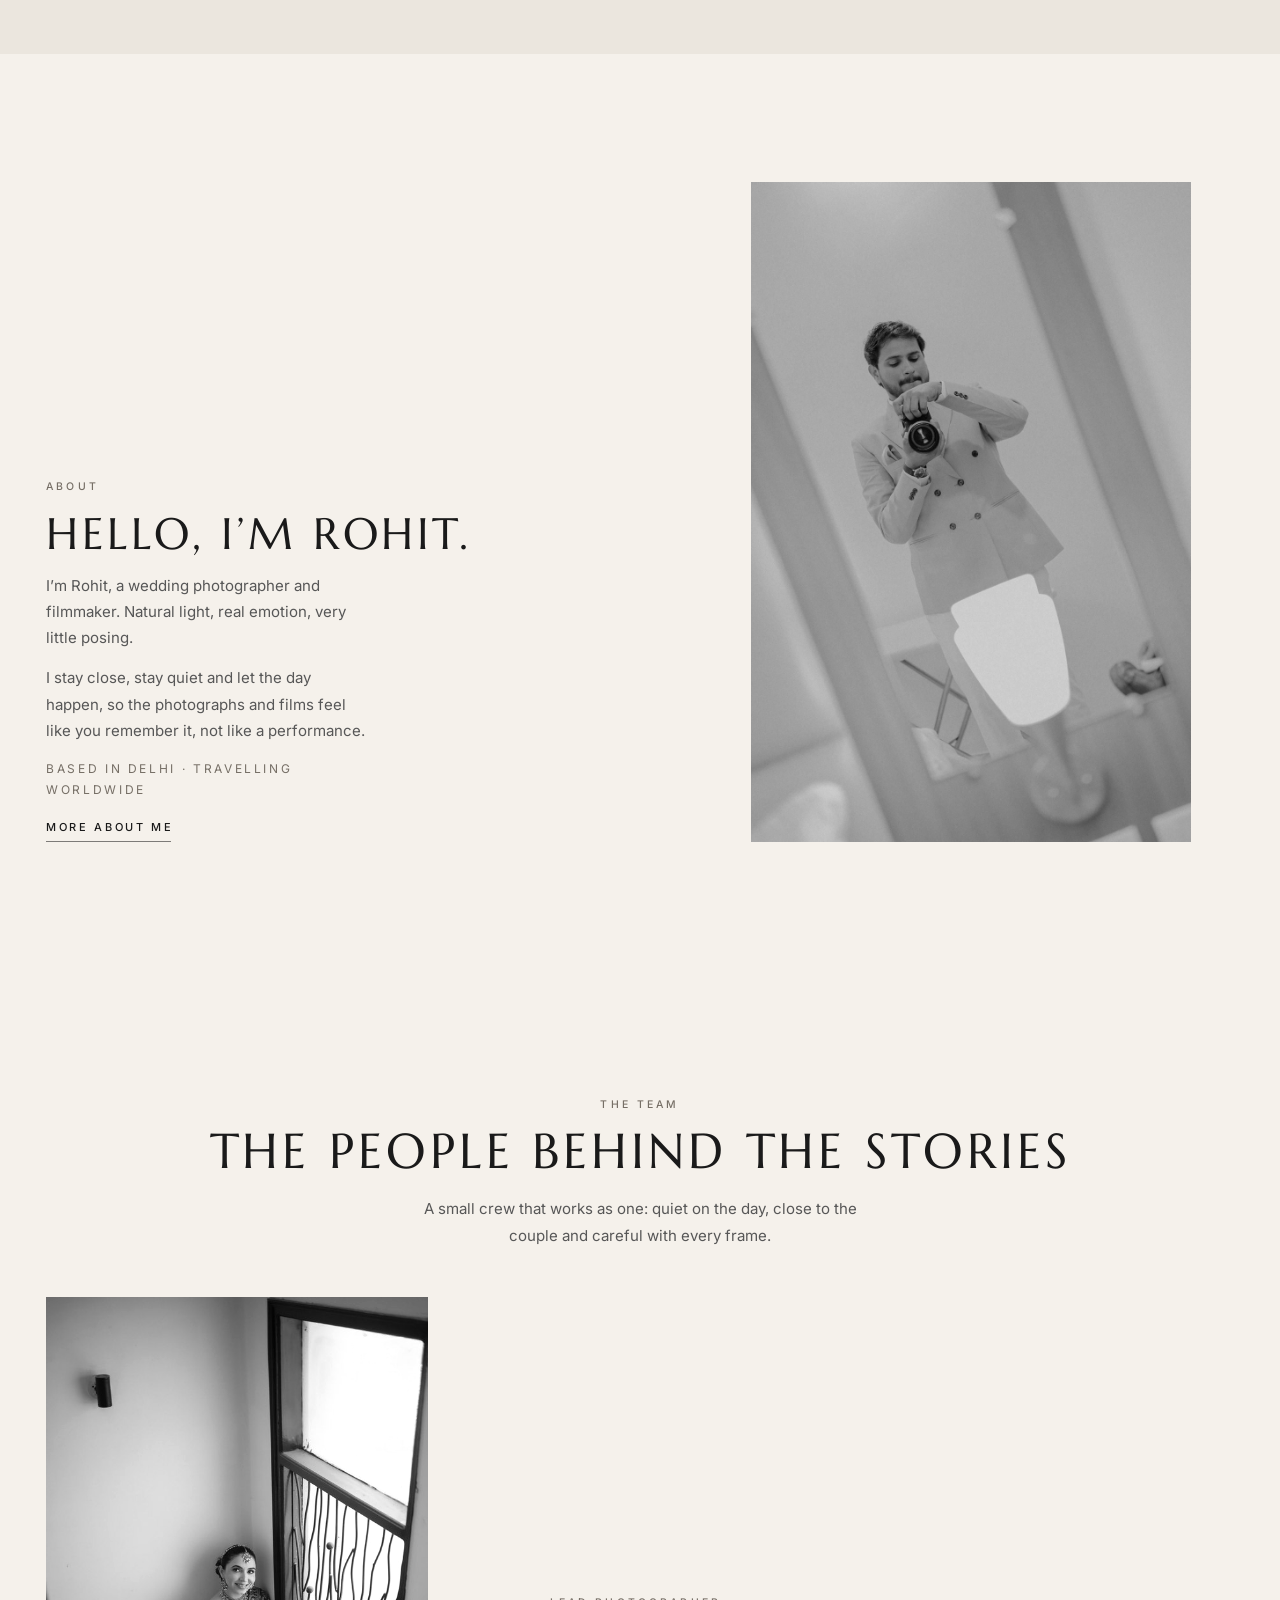
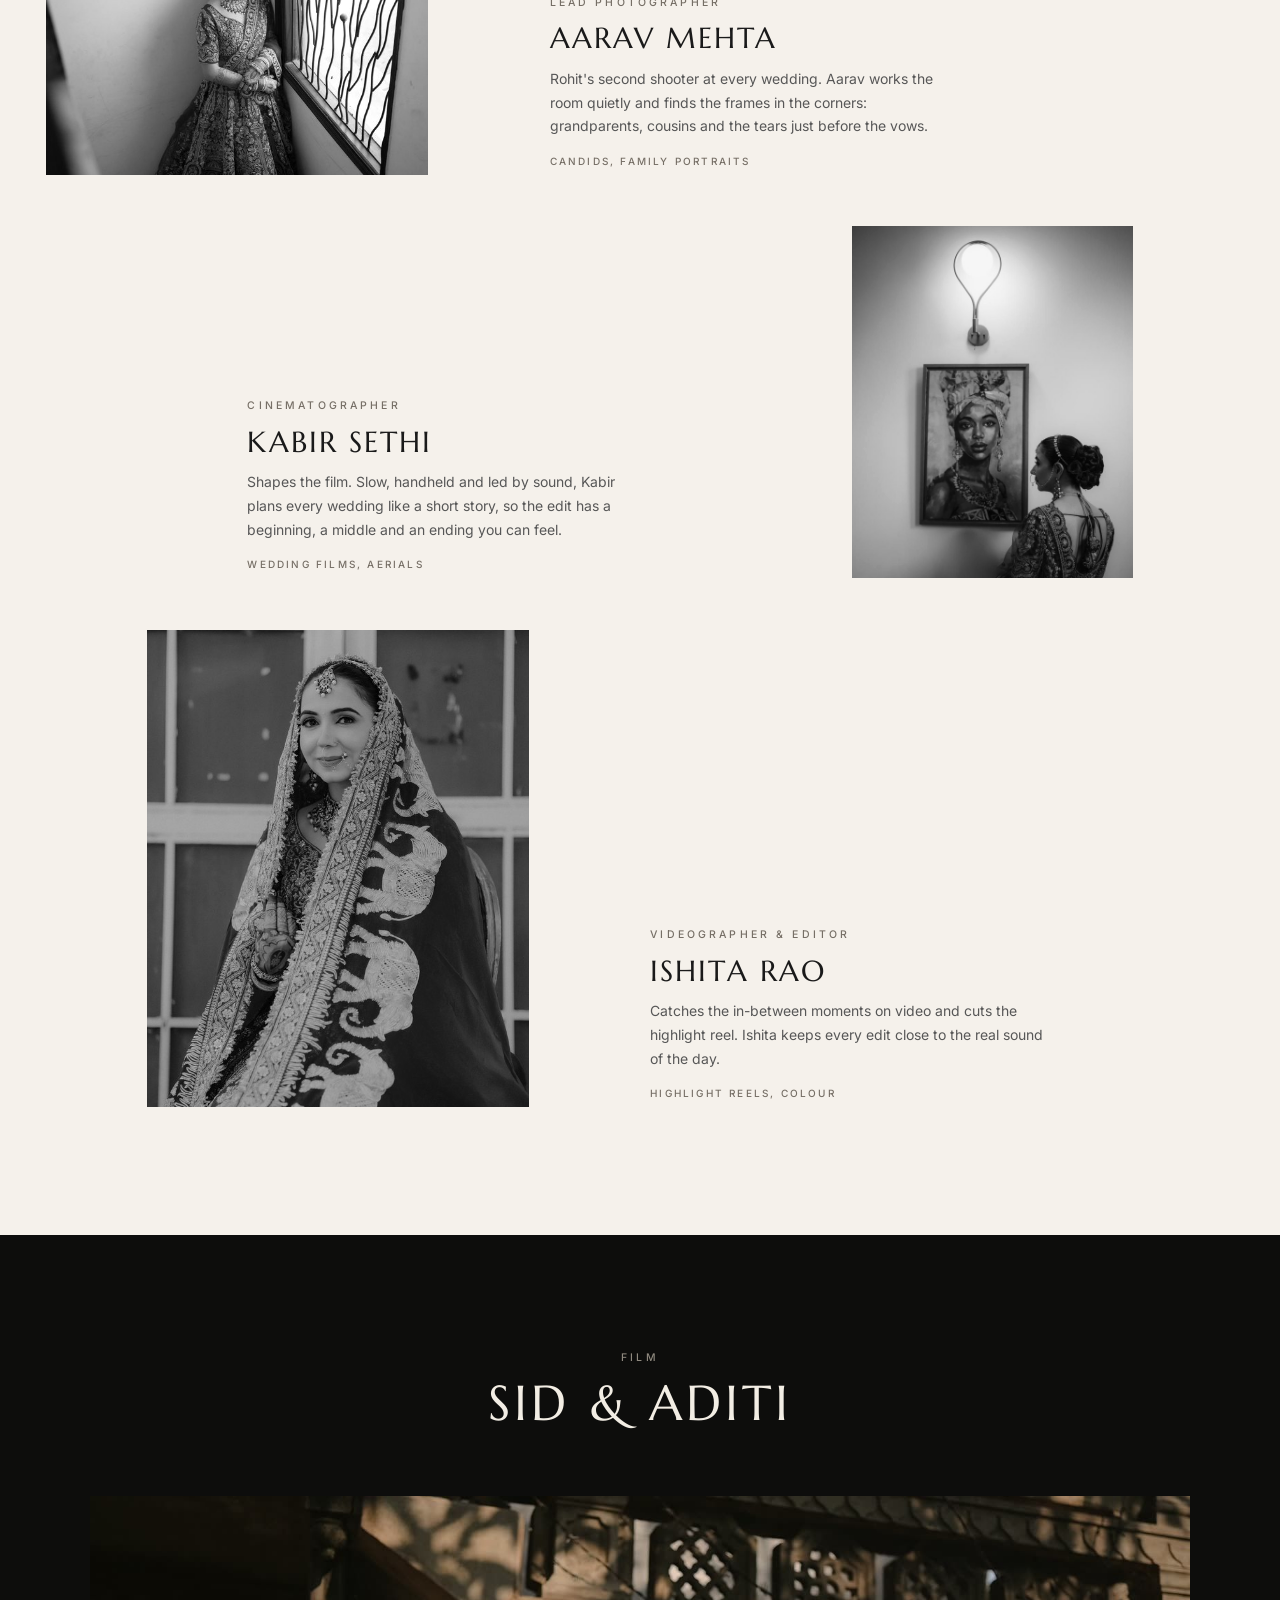
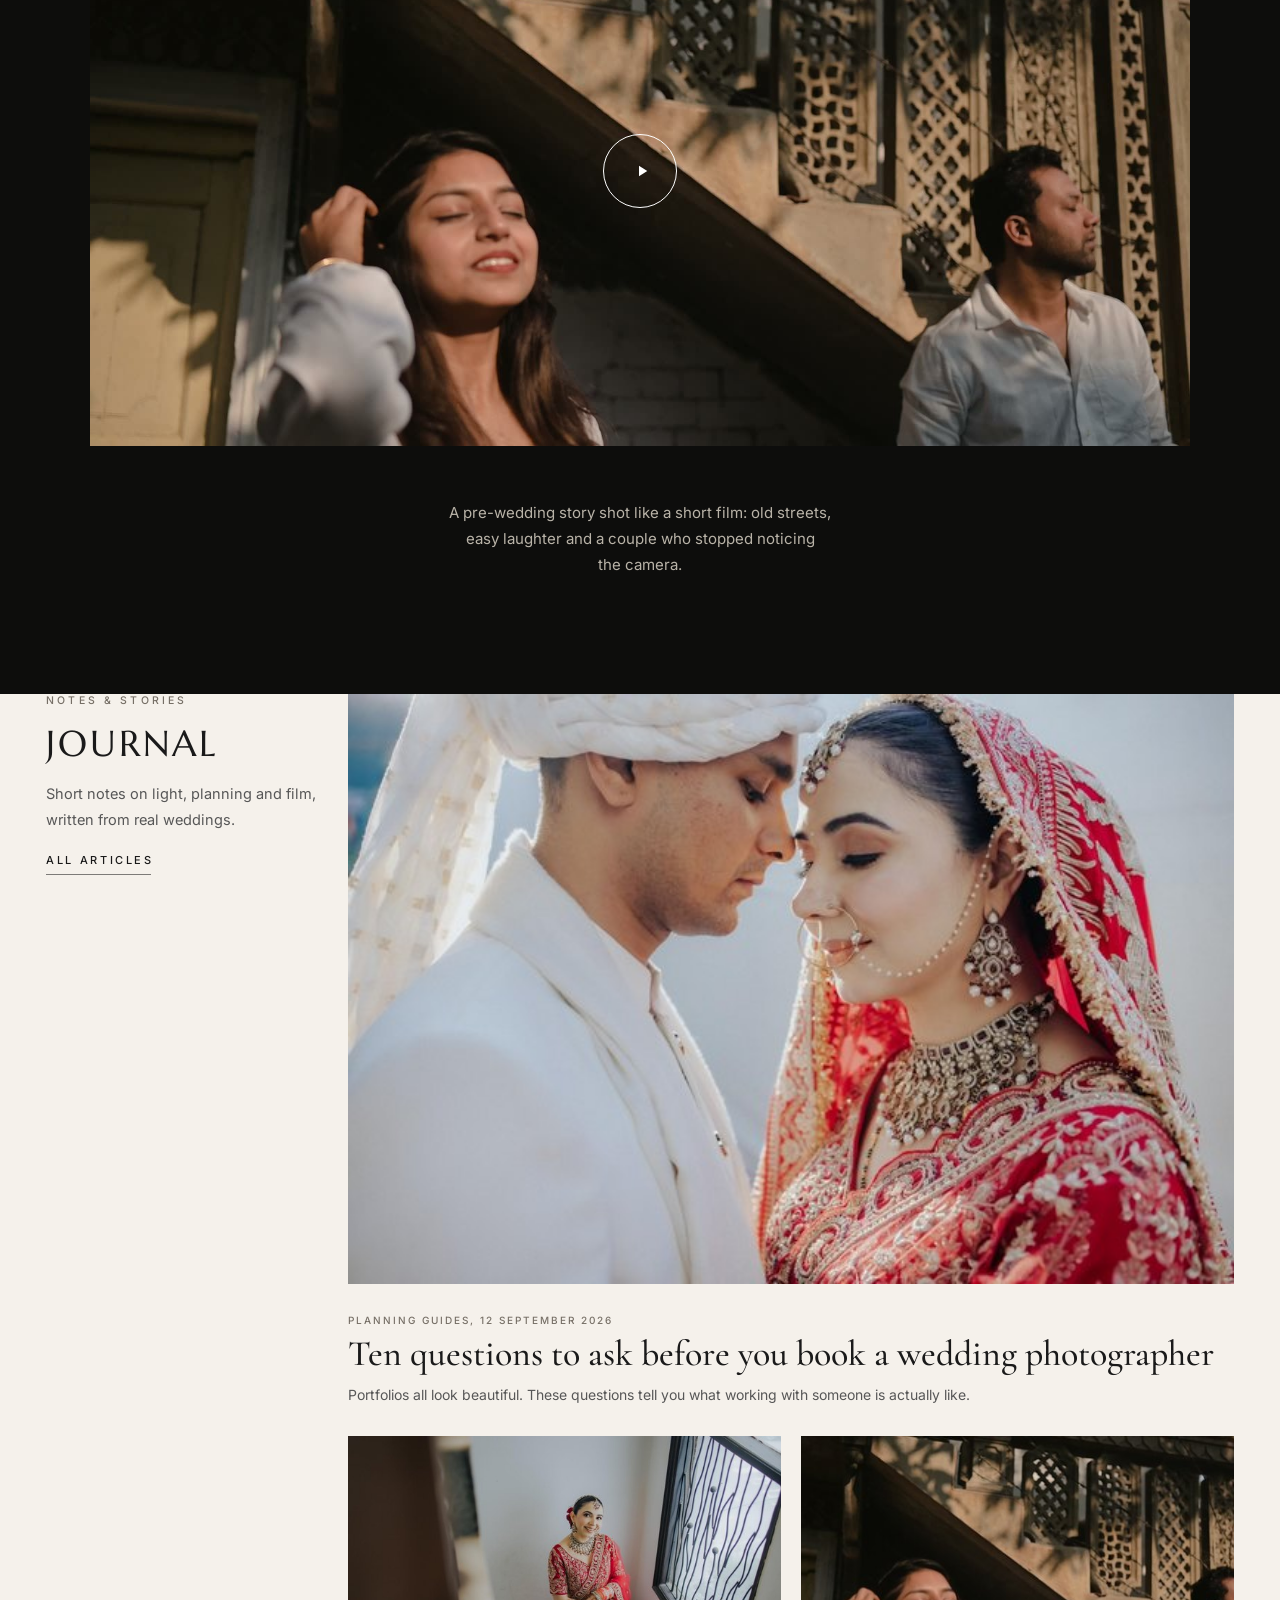
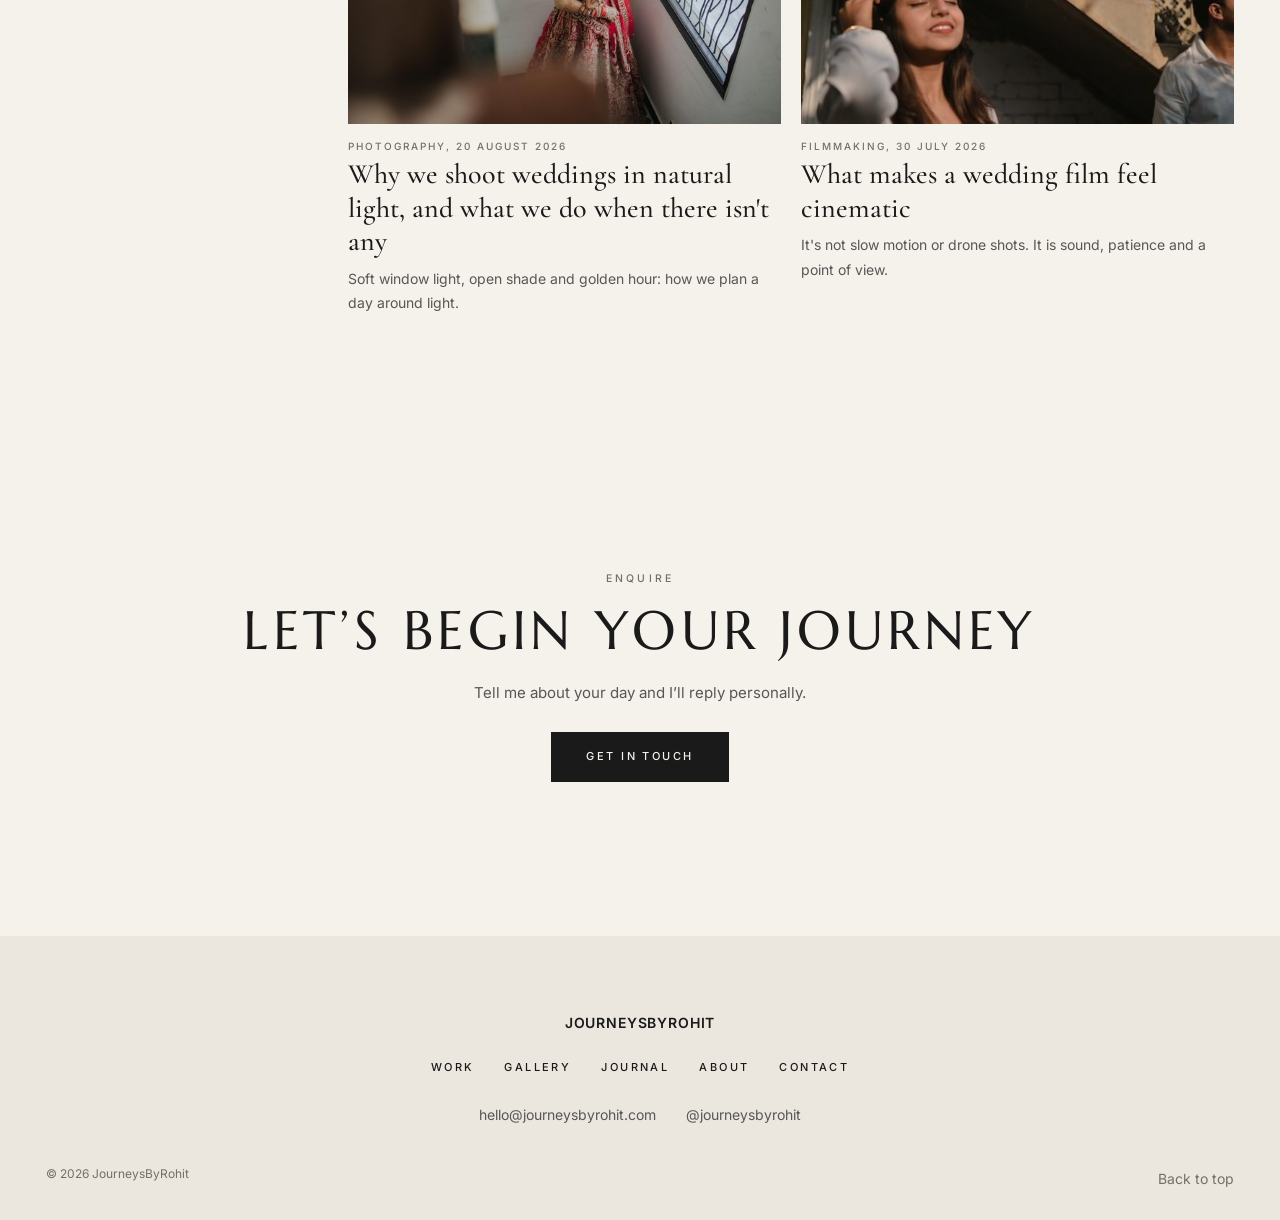
==== commit 56a25fad: "Centred page headers and contact title, fix About page collision with new split classes" ====
--- a/index.html
+++ b/index.html
@@ -18,10 +18,10 @@
 <link rel="preload" href="media/fonts/inter.woff2" as="font" type="font/woff2" crossorigin>
 <link rel="preload" as="image" href="media/img/hero-poster.jpg" media="(min-width:721px)" fetchpriority="high">
 <link rel="preload" as="image" href="media/img/hero-poster.jpg" media="(max-width:720px)" fetchpriority="high">
-<link rel="stylesheet" href="css/style.css?v=330">
-<script defer src="js/dims.js?v=330"></script>
-<script defer src="js/data.js?v=330"></script>
-<script defer src="js/main.js?v=330"></script>
+<link rel="stylesheet" href="css/style.css?v=340">
+<script defer src="js/dims.js?v=340"></script>
+<script defer src="js/data.js?v=340"></script>
+<script defer src="js/main.js?v=340"></script>
 </head>
 <body data-page="home" id="top">
 <main>
@@ -44,9 +44,9 @@
 </section>
 
 <section class="sec wrap" style="padding-top:0">
-  <div class="split">
-    <div class="split-intro"><p class="label">Gallery</p><h2 class="title">Moments, kept</h2><p class="lead">Frames from a Delhi wedding: light, laughter and the moments nobody planned.</p><a class="link" href="gallery.html">View full gallery</a></div>
-    <div class="split-body"><div class="jgal" id="homeGallery"></div></div>
+  <div class="sp">
+    <div class="sp-intro"><p class="label">Gallery</p><h2 class="title">Moments, kept</h2><p class="lead">Frames from a Delhi wedding: light, laughter and the moments nobody planned.</p><a class="link" href="gallery.html">View full gallery</a></div>
+    <div class="sp-body"><div class="jgal" id="homeGallery"></div></div>
   </div>
 </section>
 
@@ -85,9 +85,9 @@
 </section>
 
 <section class="sec wrap" style="padding-top:0">
-  <div class="split">
-    <div class="split-intro"><p class="label">Notes &amp; stories</p><h2 class="title">Journal</h2><p class="lead">Short notes on light, planning and film, written from real weddings.</p><a class="link" href="blog.html">All articles</a></div>
-    <div class="split-body"><div id="journal"></div></div>
+  <div class="sp">
+    <div class="sp-intro"><p class="label">Notes &amp; stories</p><h2 class="title">Journal</h2><p class="lead">Short notes on light, planning and film, written from real weddings.</p><a class="link" href="blog.html">All articles</a></div>
+    <div class="sp-body"><div id="journal"></div></div>
   </div>
 </section>
 
--- a/css/style.css
+++ b/css/style.css
@@ -1302,33 +1302,30 @@
 }
 @media (min-width: 900px) { .sw6-intro { margin-top: 18px; } }
 
-/* ================= v330: sticky-intro pattern for gallery + journal, editorial page headers ================= */
-.split { display: grid; grid-template-columns: minmax(0, 1fr); row-gap: 26px; }
-.split-intro { display: grid; gap: 14px; justify-items: center; text-align: center; }
-.split-intro .title { text-align: center; margin: 0; }
-.split-intro .lead { margin: 0; }
-.split-body { min-width: 0; }
-@media (min-width: 900px) {
-  .split { grid-template-columns: repeat(12, minmax(0, 1fr)); column-gap: var(--gap); align-items: start; }
-  .split-intro { grid-column: 1 / span 3; position: sticky; top: calc(var(--nav-h) + 40px); justify-items: start; text-align: left; gap: 16px; }
-  .split-intro .title { text-align: left; font-size: clamp(26px, 2.8vw, 40px); }
-  .split-intro .lead { text-align: left; margin: 0; max-width: 30ch; font-size: 14.5px; }
-  .split-intro .link { margin-top: 6px; }
-  .split-body { grid-column: 4 / -1; }
-  /* journal inside the narrower column: lead story above, two notes below */
-  .split-body .jfeat { grid-template-columns: minmax(0, 1fr); gap: 28px; }
-  .split-body .jside { grid-template-columns: repeat(2, minmax(0, 1fr)); gap: var(--gap); }
-  .split-body .jside .post { display: block; }
-  .split-body .jside .post .im { aspect-ratio: 3 / 2 !important; }
-  .split-body .jside .post .txt { padding-top: 16px !important; }
-  .split-body .jside .post p { display: block; }
-}
-/* page headers: title left, short lead on the right edge */
-.page-head .lead { color: var(--text); max-width: 46ch; }
-@media (min-width: 900px) {
-  .page-head { display: grid; grid-template-columns: repeat(12, minmax(0, 1fr)); column-gap: var(--gap); align-items: end; text-align: left; padding-bottom: clamp(26px, 3.4vw, 44px); }
-  .page-head > div { grid-column: 1 / span 7; text-align: left; }
-  .page-head .title { text-align: left; font-size: clamp(36px, 4.6vw, 68px); margin-top: 12px; }
-  .page-head .lead { grid-column: 9 / -1; text-align: left; margin: 0 0 10px; font-size: 15px; }
-}
-@media (max-width: 899px) { .page-head { display: grid; gap: 12px; justify-items: center; text-align: center; } .page-head .lead { text-align: center; font-size: 14px; } }
+/* ================= v330/v340: sticky-intro (home gallery + journal), centred page headers ================= */
+.sp { display: grid; grid-template-columns: minmax(0, 1fr); row-gap: 26px; }
+.sp-intro { display: grid; gap: 14px; justify-items: center; text-align: center; }
+.sp-intro .title { text-align: center; margin: 0; }
+.sp-intro .lead { margin: 0; }
+.sp-body { min-width: 0; }
+@media (min-width: 900px) {
+  .sp { grid-template-columns: repeat(12, minmax(0, 1fr)); column-gap: var(--gap); align-items: start; }
+  .sp-intro { grid-column: 1 / span 3; position: sticky; top: calc(var(--nav-h) + 40px); justify-items: start; text-align: left; gap: 16px; }
+  .sp-intro .title { text-align: left; font-size: clamp(26px, 2.8vw, 40px); }
+  .sp-intro .lead { text-align: left; margin: 0; max-width: 30ch; font-size: 14.5px; }
+  .sp-intro .link { margin-top: 6px; }
+  .sp-body { grid-column: 4 / -1; }
+  .sp-body .jfeat { grid-template-columns: minmax(0, 1fr); gap: 28px; }
+  .sp-body .jside { grid-template-columns: repeat(2, minmax(0, 1fr)); gap: var(--gap); }
+  .sp-body .jside .post { display: block; }
+  .sp-body .jside .post .im { aspect-ratio: 3 / 2 !important; }
+  .sp-body .jside .post .txt { padding-top: 16px !important; }
+  .sp-body .jside .post p { display: block; }
+}
+/* page headers: centred, label / title / lead, kept to the page gutters */
+.page-head { display: grid; justify-items: center; text-align: center; gap: 12px; padding-inline: var(--gutter); }
+.page-head .title { text-align: center; font-size: clamp(34px, 4.6vw, 64px); margin: 0; }
+.page-head .lead { text-align: center; color: var(--text); max-width: 52ch; margin: 4px auto 0; font-size: 15px; }
+@media (max-width: 899px) { .page-head .title { font-size: clamp(28px, 8vw, 36px); } .page-head .lead { font-size: 14px; } }
+/* contact: everything in the form column is centred */
+.contact-page .contact-min .title, .contact-page .contact-min .lead { text-align: center !important; margin-inline: auto; }
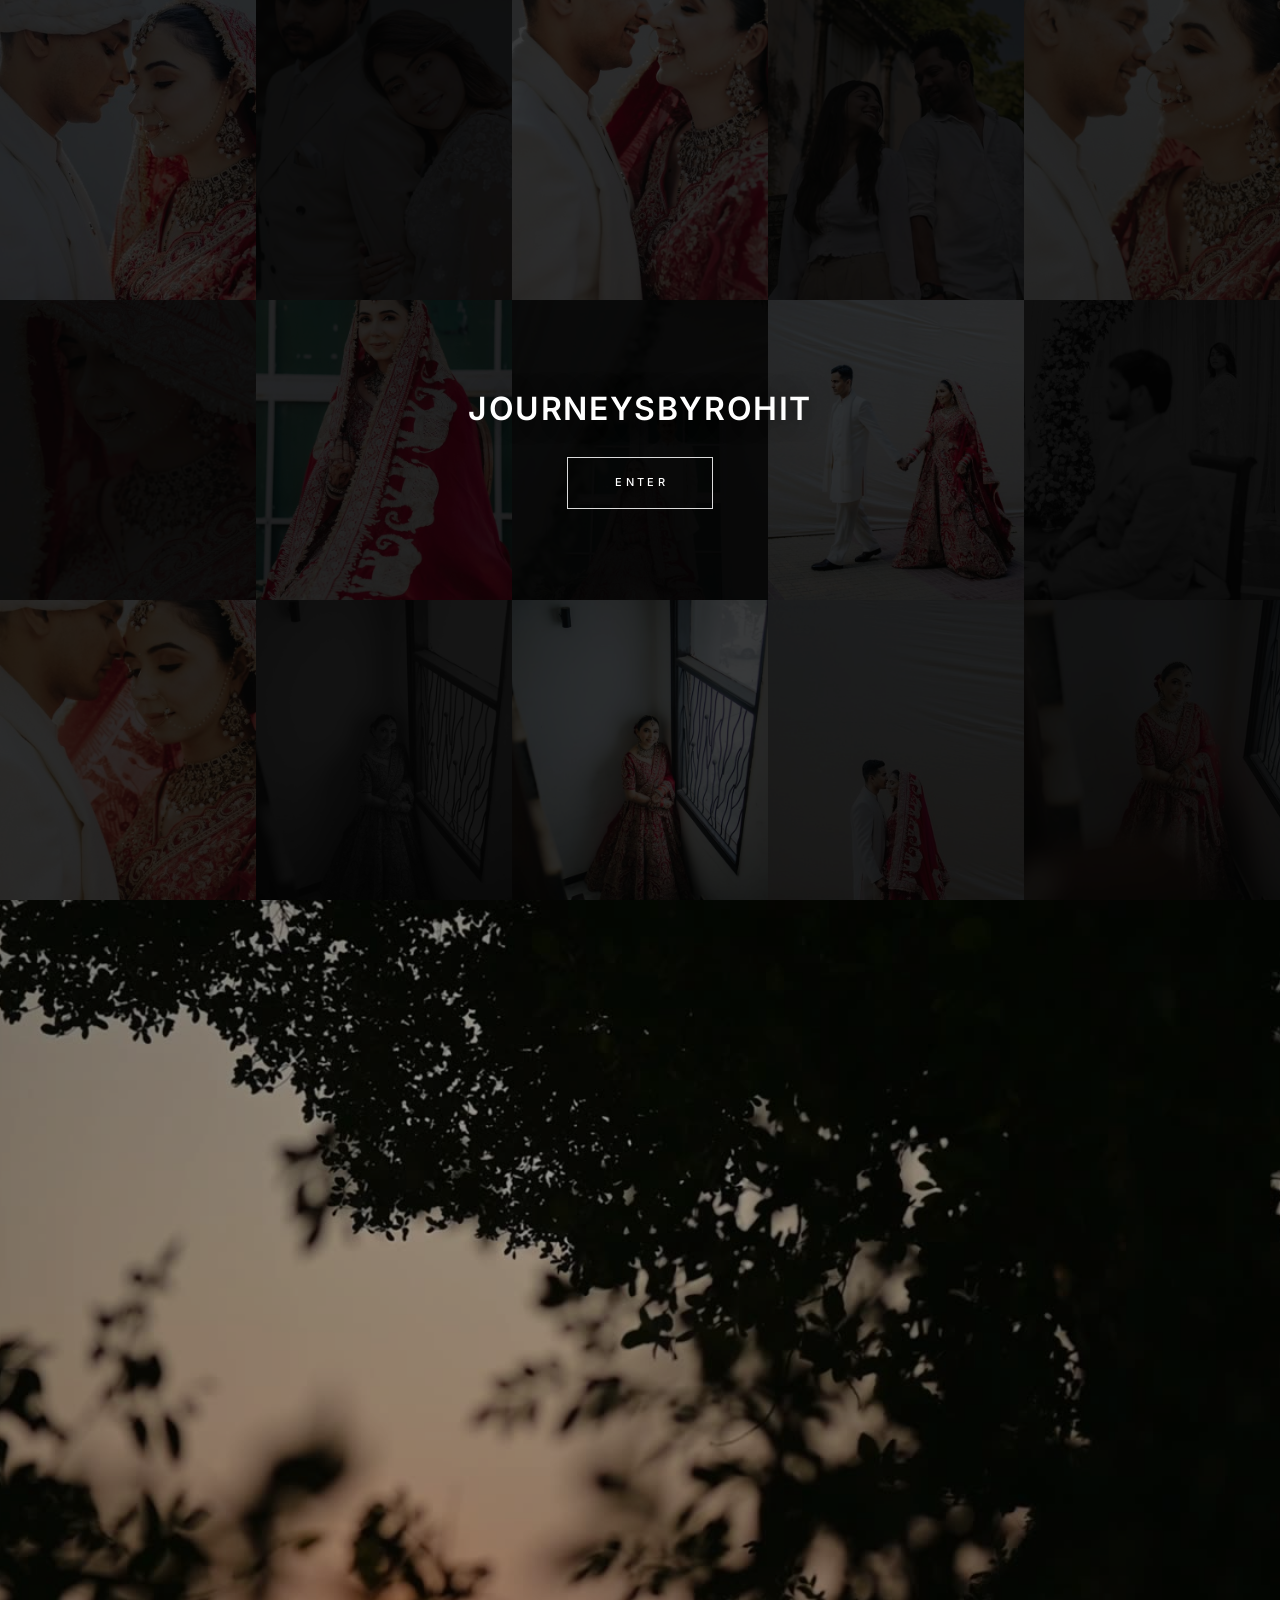
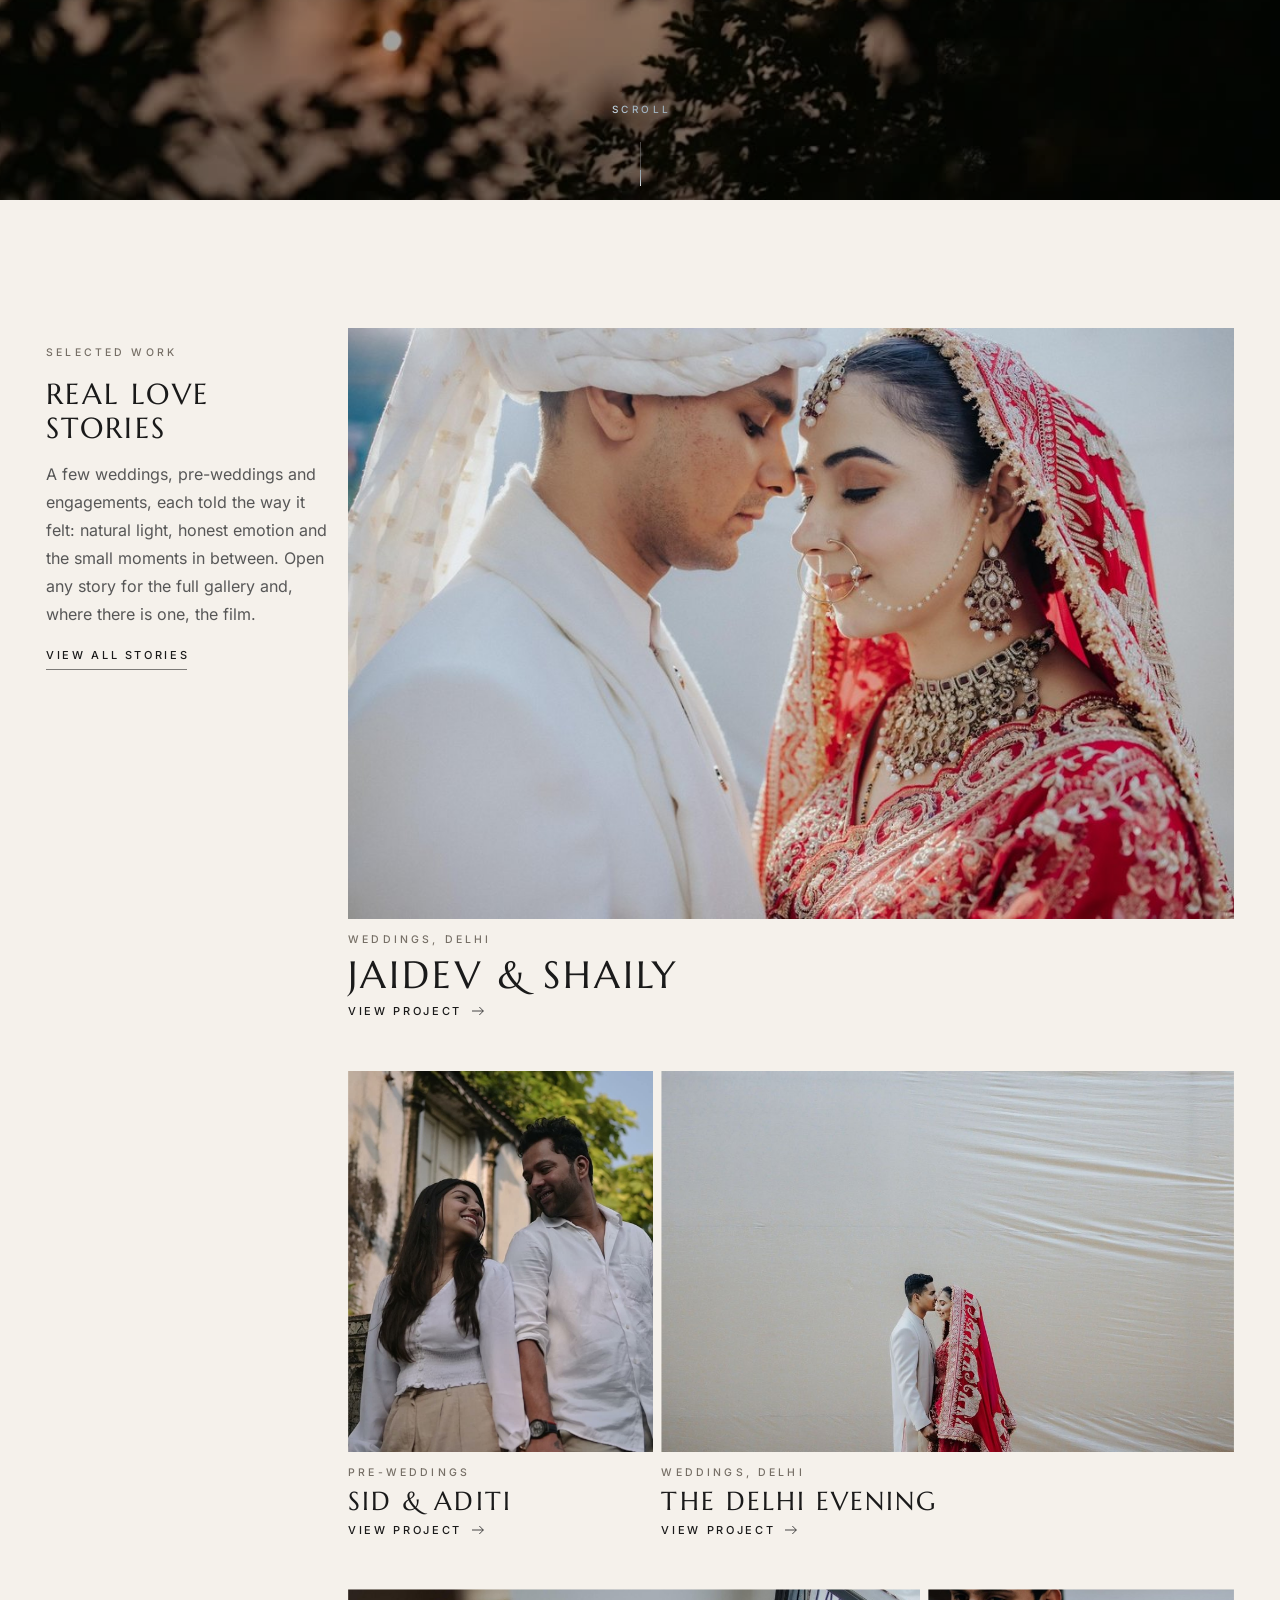
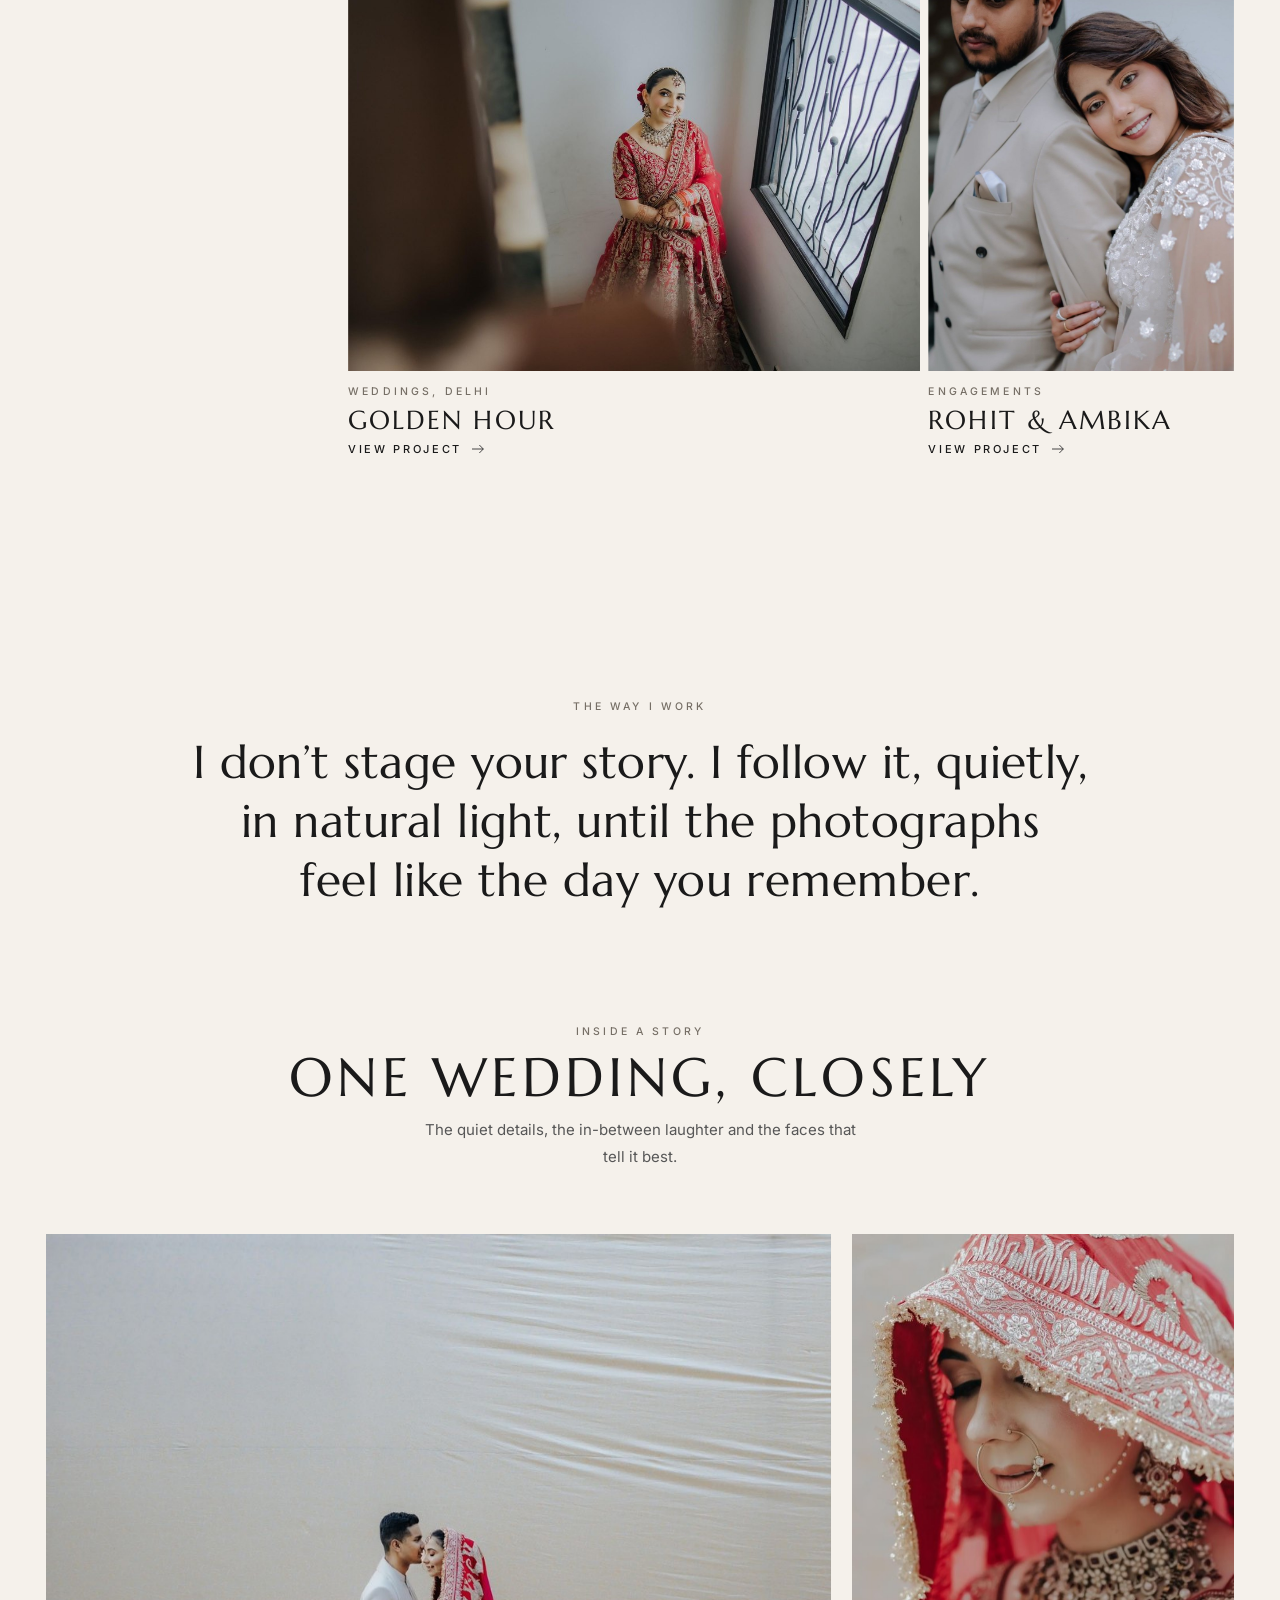
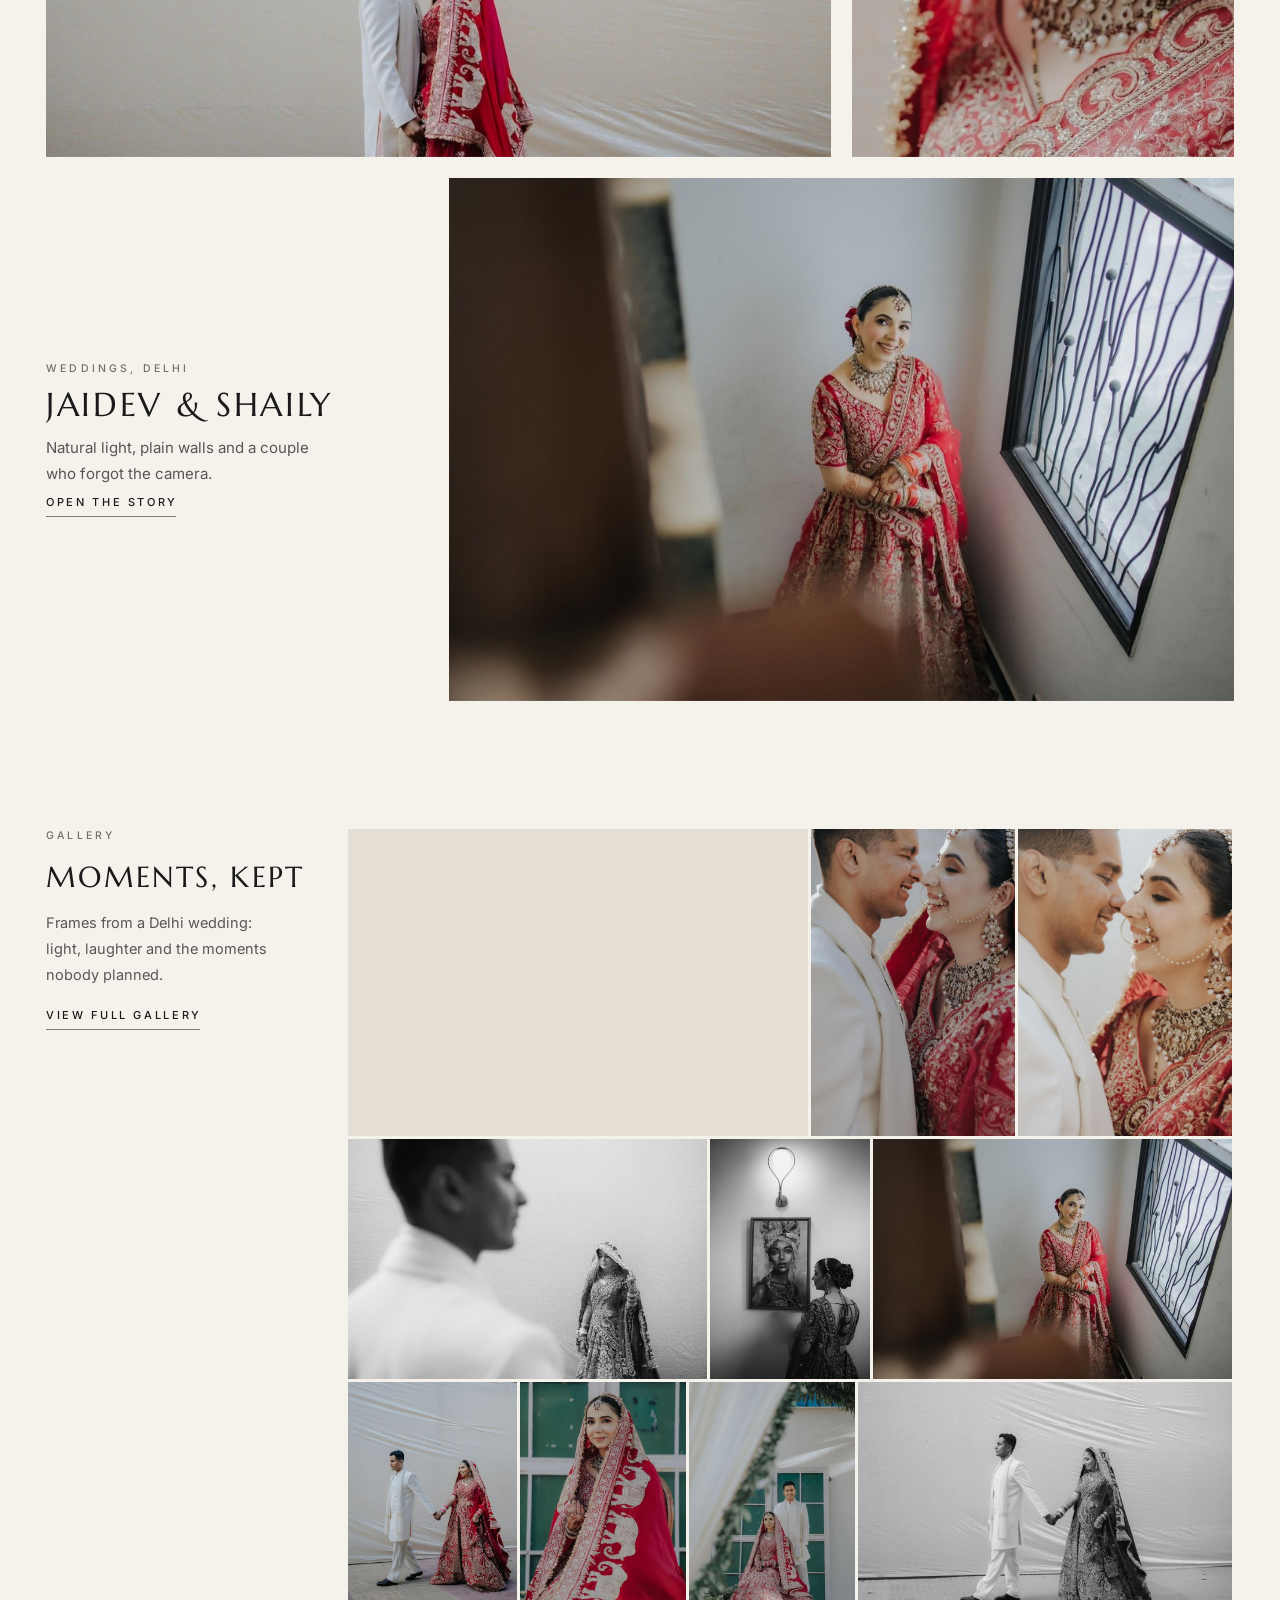
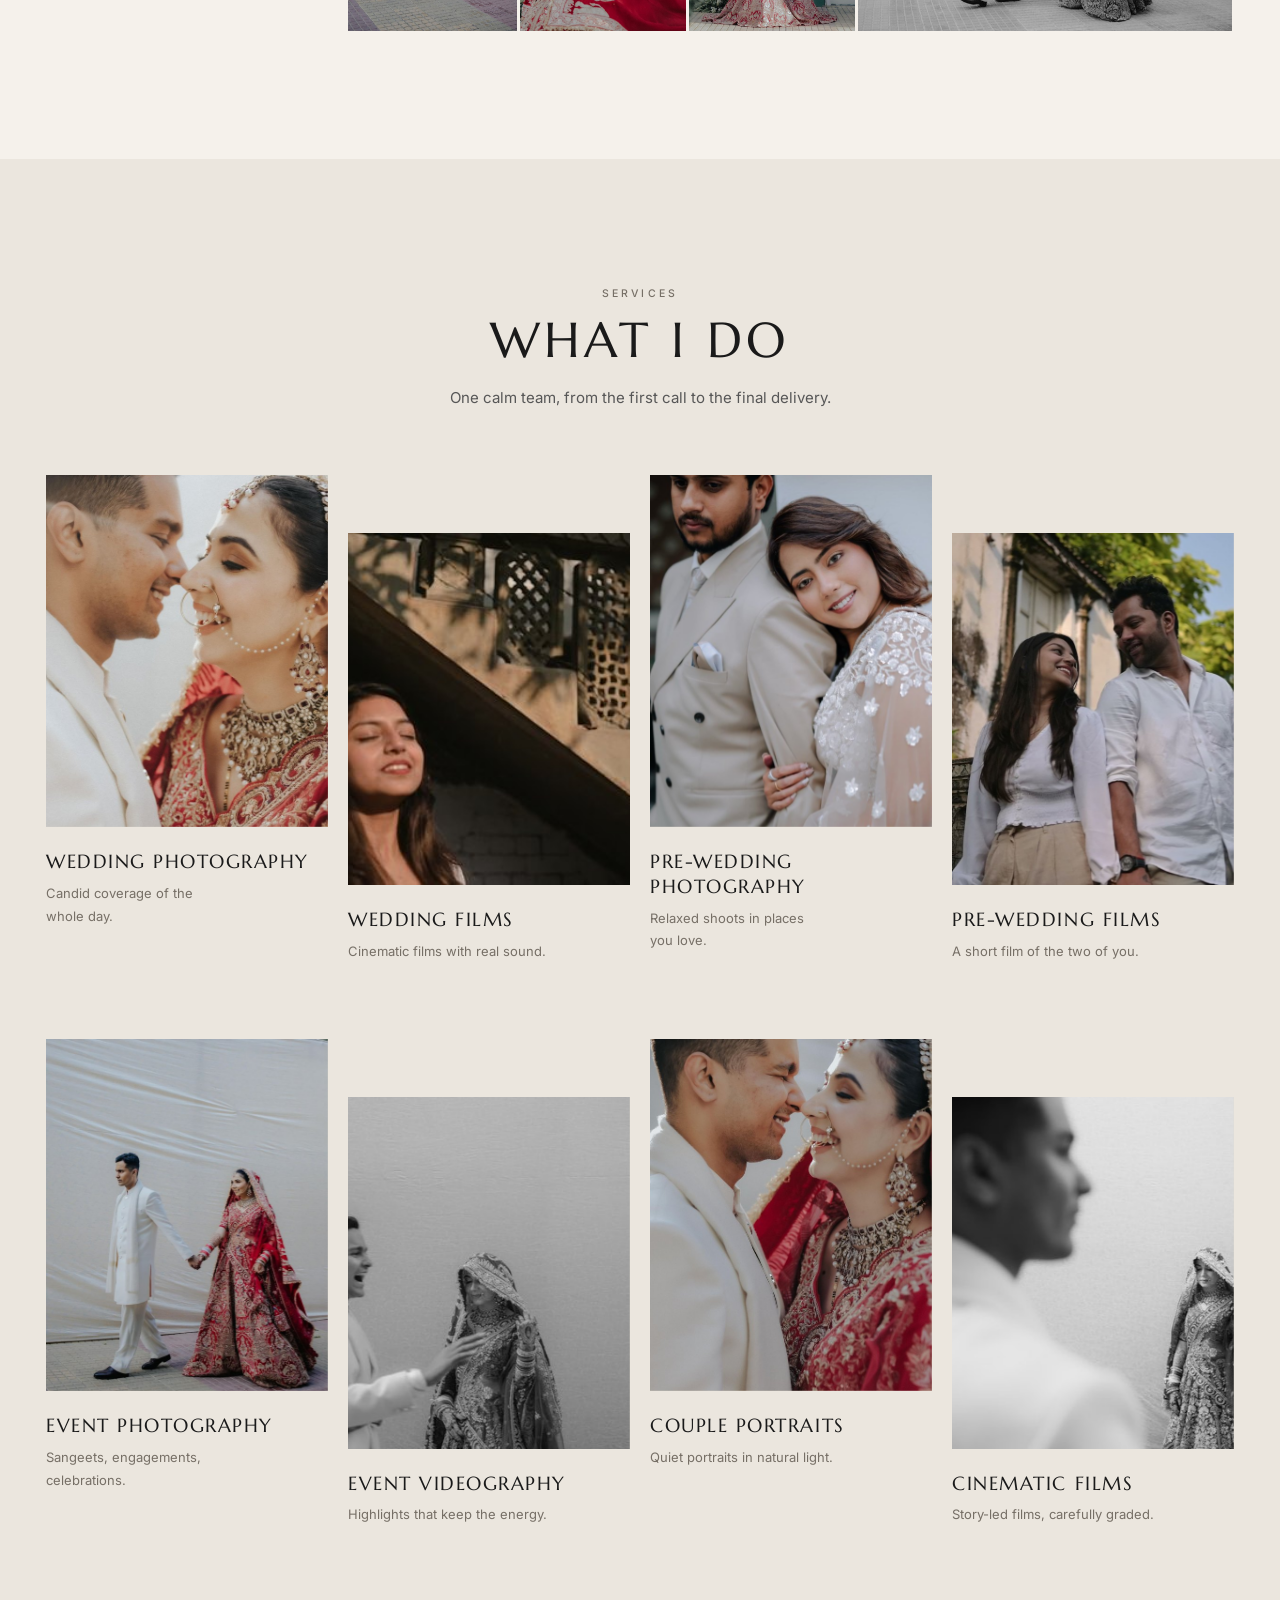
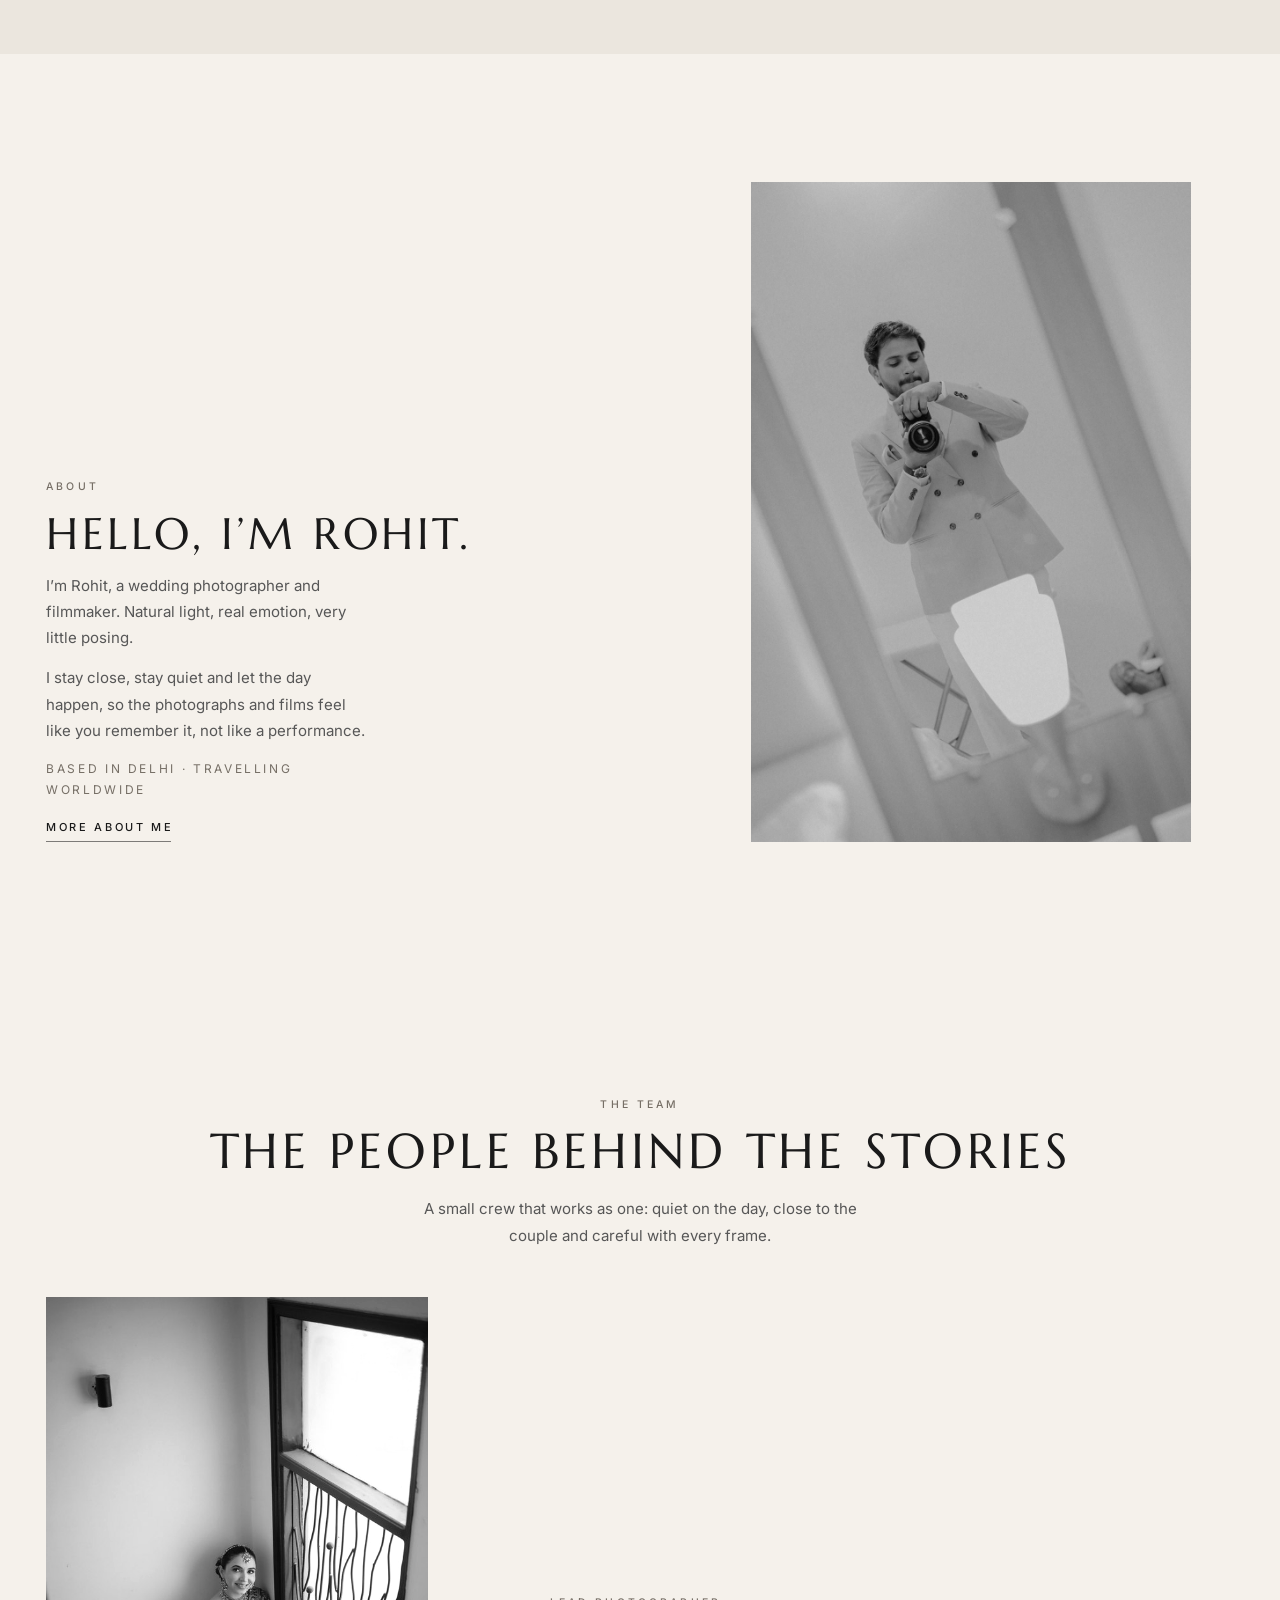
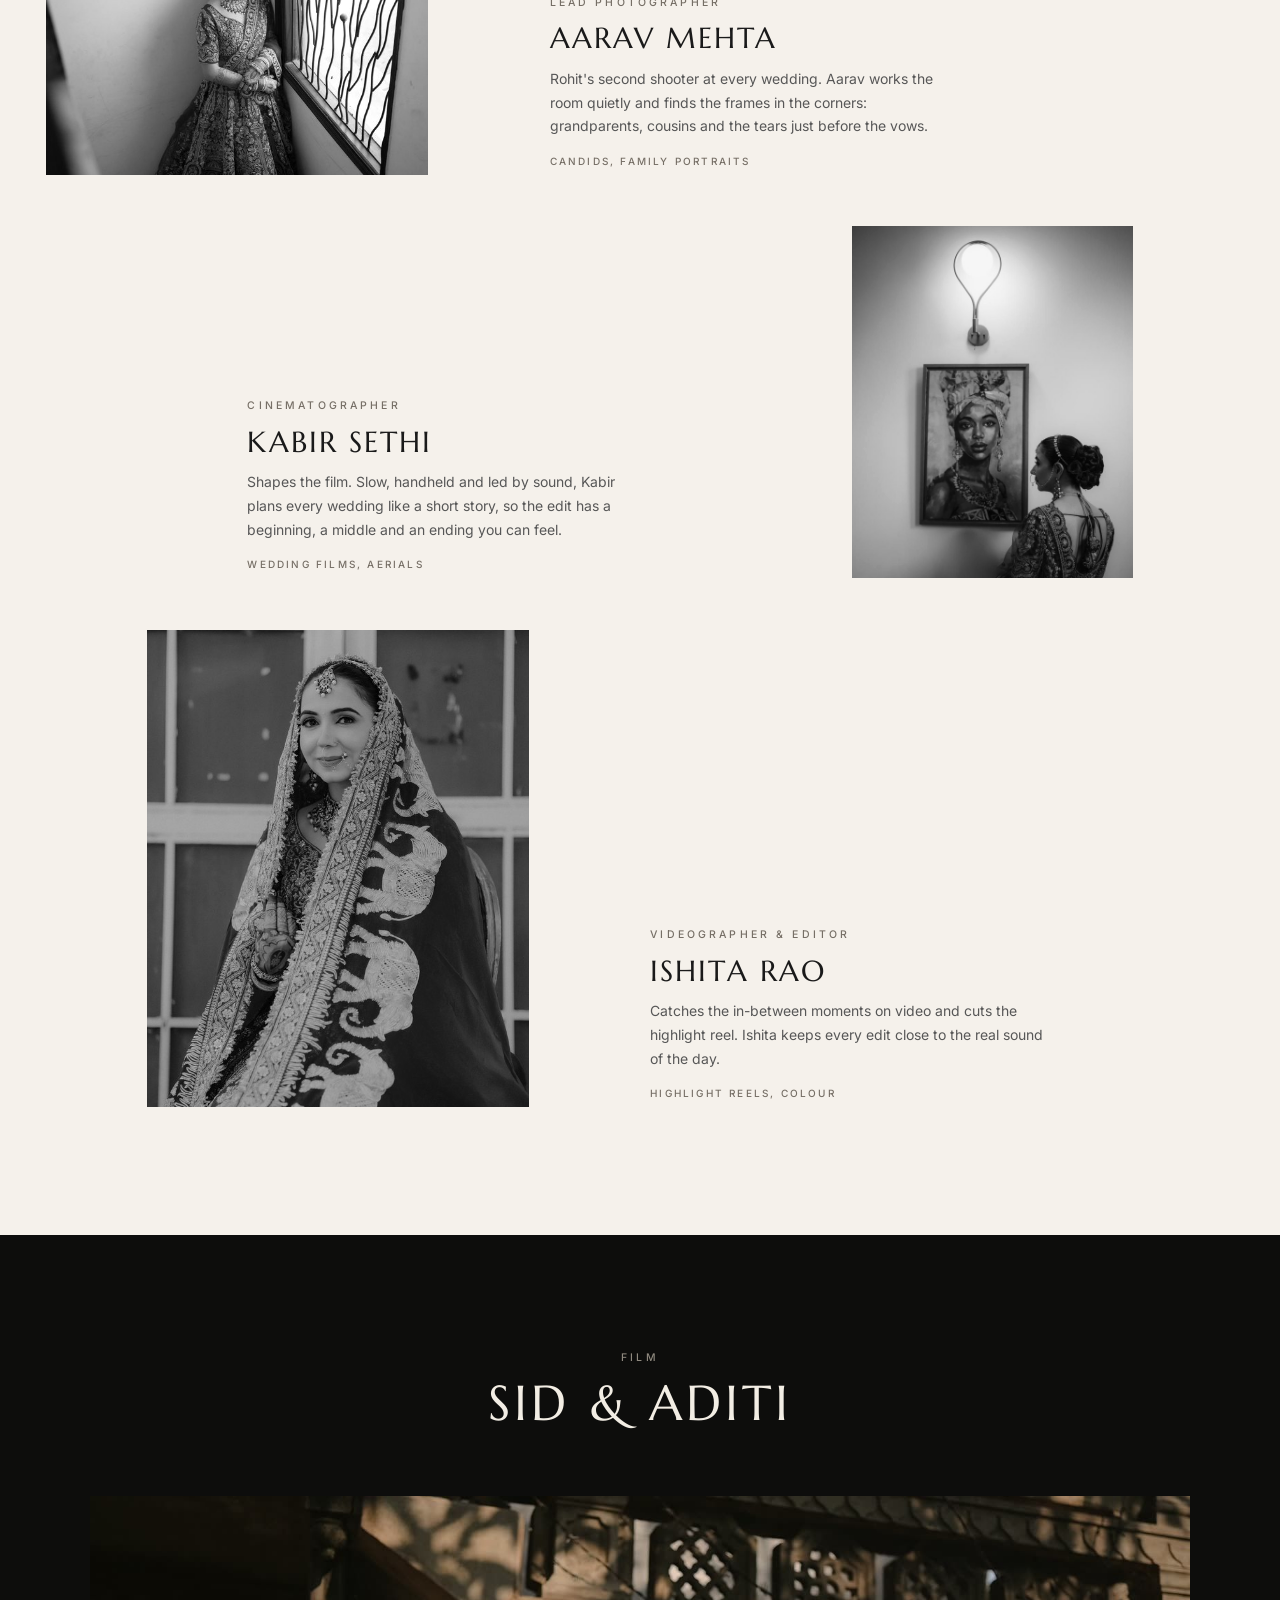
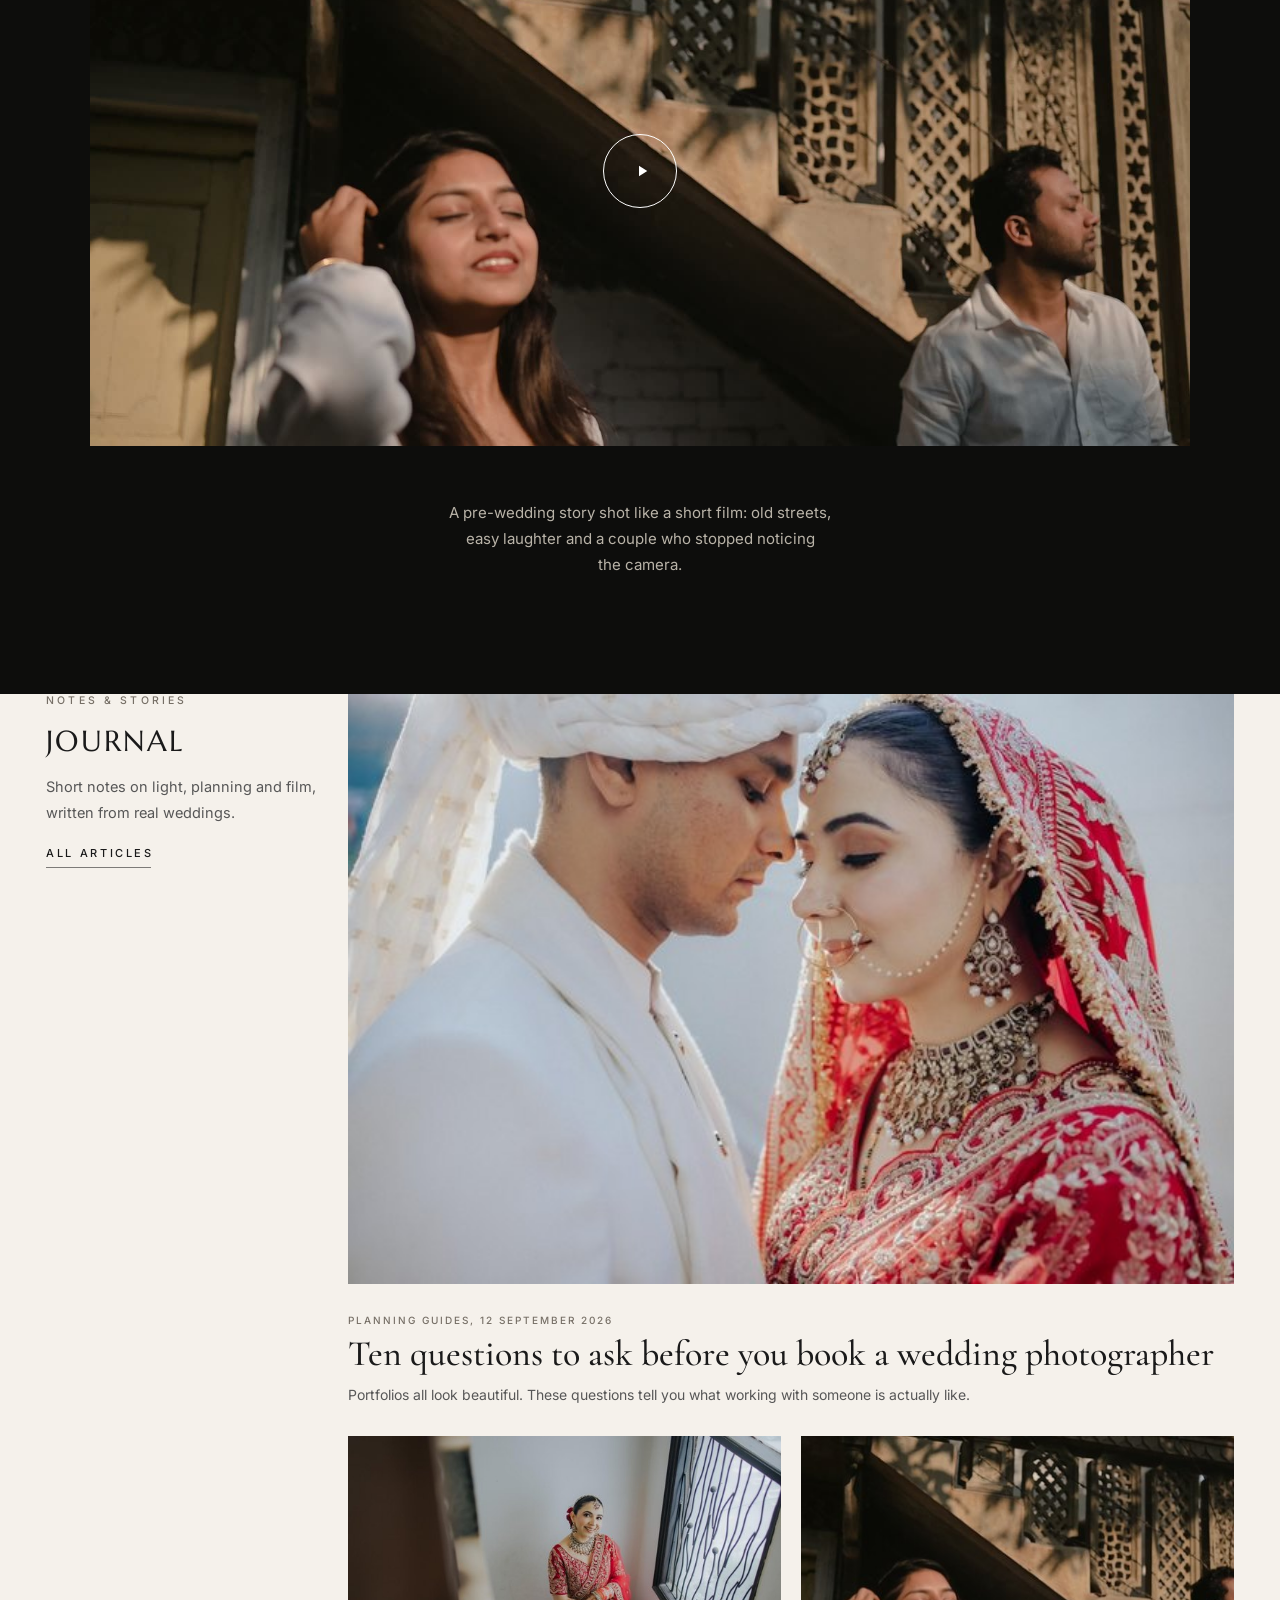
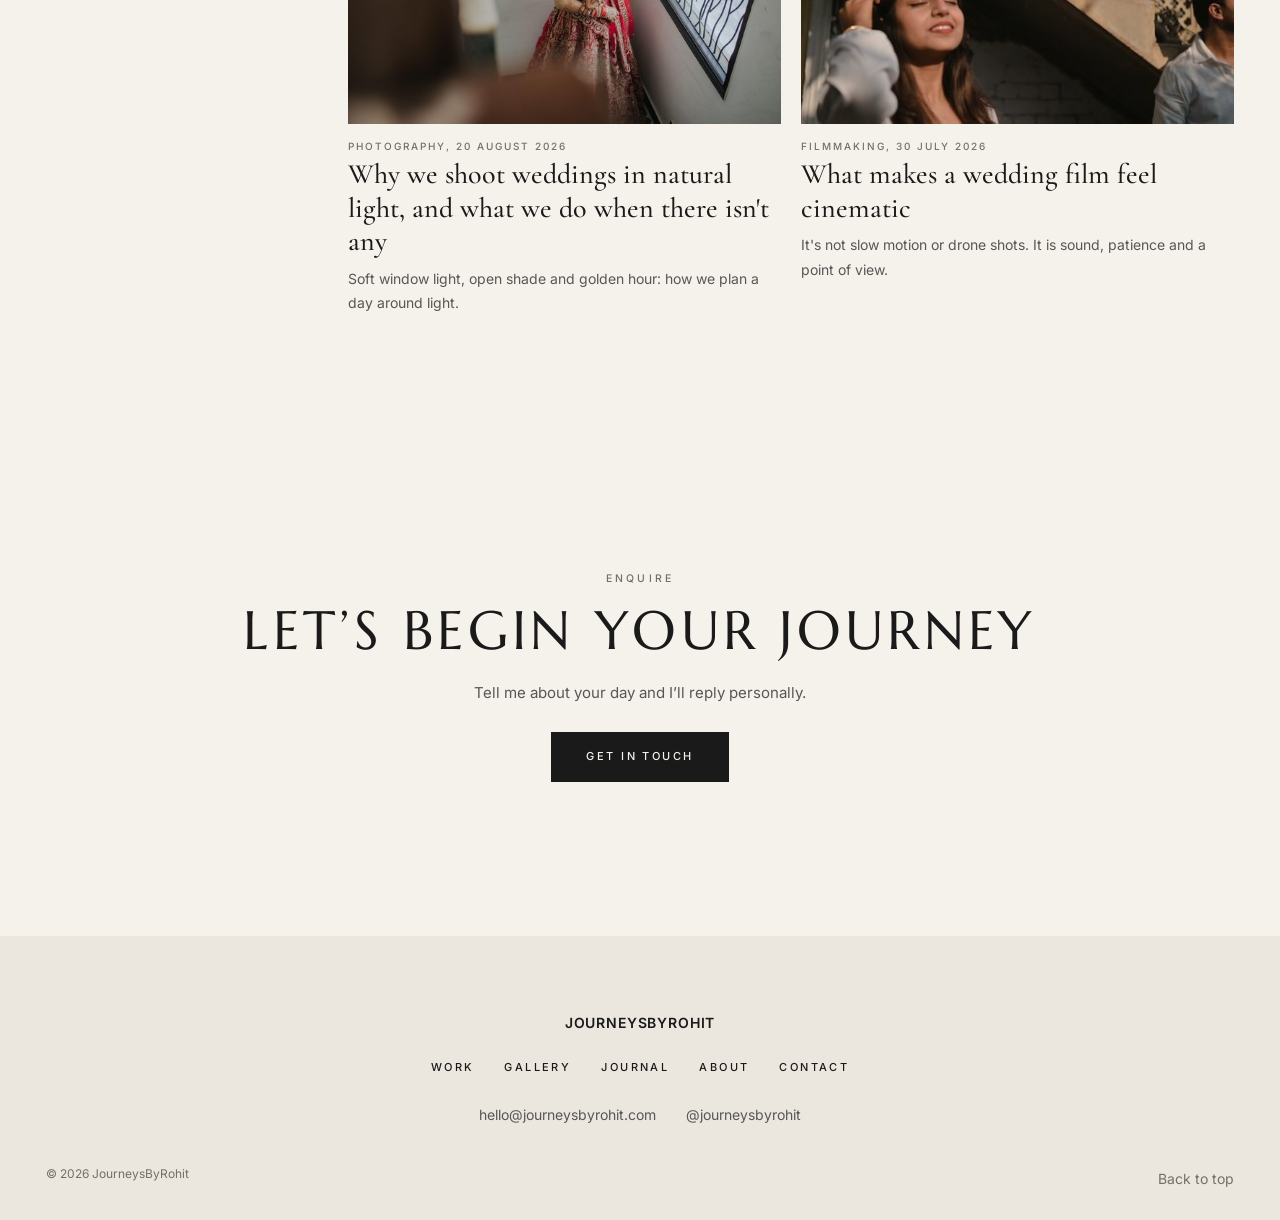
==== commit ea90f57f: "Nav links sit close to the logo; calmer intro title size" ====
--- a/index.html
+++ b/index.html
@@ -18,10 +18,10 @@
 <link rel="preload" href="media/fonts/inter.woff2" as="font" type="font/woff2" crossorigin>
 <link rel="preload" as="image" href="media/img/hero-poster.jpg" media="(min-width:721px)" fetchpriority="high">
 <link rel="preload" as="image" href="media/img/hero-poster.jpg" media="(max-width:720px)" fetchpriority="high">
-<link rel="stylesheet" href="css/style.css?v=340">
-<script defer src="js/dims.js?v=340"></script>
-<script defer src="js/data.js?v=340"></script>
-<script defer src="js/main.js?v=340"></script>
+<link rel="stylesheet" href="css/style.css?v=360">
+<script defer src="js/dims.js?v=360"></script>
+<script defer src="js/data.js?v=360"></script>
+<script defer src="js/main.js?v=360"></script>
 </head>
 <body data-page="home" id="top">
 <main>
--- a/css/style.css
+++ b/css/style.css
@@ -1329,3 +1329,26 @@
 @media (max-width: 899px) { .page-head .title { font-size: clamp(28px, 8vw, 36px); } .page-head .lead { font-size: 14px; } }
 /* contact: everything in the form column is centred */
 .contact-page .contact-min .title, .contact-page .contact-min .lead { text-align: center !important; margin-inline: auto; }
+
+/* ================= v350: contact, photograph and form in one panel ================= */
+.contact-page { background: var(--bg-2); margin-top: calc(var(--nav-h) + 12px); padding: 0 !important; max-width: min(1180px, calc(100% - 2 * var(--gutter))); margin-inline: auto; margin-bottom: clamp(40px, 7vw, 100px); overflow: hidden; }
+.contact-page .contact-banner { padding: 0 !important; }
+.contact-page .contact-banner .frame { aspect-ratio: 16 / 10; max-width: none; width: 100%; background: #ddd6ca; }
+.contact-page .contact-min { padding: clamp(28px, 6vw, 44px) clamp(18px, 5vw, 32px) clamp(34px, 6vw, 52px); max-width: none; margin: 0; }
+@media (min-width: 900px) {
+  .contact-page { display: grid; grid-template-columns: minmax(0, 5fr) minmax(0, 6fr); align-items: stretch; margin-top: calc(var(--nav-h) + 24px); padding: 0 !important; }
+  .contact-page .contact-banner { position: relative; min-height: 100%; }
+  .contact-page .contact-banner .frame { position: absolute; inset: 0; aspect-ratio: auto; max-width: none; margin: 0; height: 100%; }
+  .contact-page .contact-banner img { object-position: 50% 8% !important; }
+  .contact-page .contact-min { padding: clamp(44px, 5vw, 76px) clamp(36px, 5vw, 80px); align-self: center; }
+}
+.contact-page .field input, .contact-page .field select, .contact-page .field textarea { background-color: transparent; }
+input:-webkit-autofill, textarea:-webkit-autofill, select:-webkit-autofill { box-shadow: 0 0 0 1000px var(--bg-2) inset !important; -webkit-box-shadow: 0 0 0 1000px var(--bg-2) inset !important; }
+
+/* ================= v360: nav sits close to the logo ================= */
+@media (min-width: 900px) {
+  .header .nav-l { justify-self: end; margin-right: clamp(36px, 5vw, 96px); }
+  .header .nav-r { justify-self: start; margin-left: clamp(36px, 5vw, 96px); }
+}
+/* selected work intro title: a calm size, two lines at most */
+@media (min-width: 900px) { .sw6-intro .title, .sp-intro .title { font-size: clamp(24px, 2.3vw, 36px); line-height: 1.15; } }
